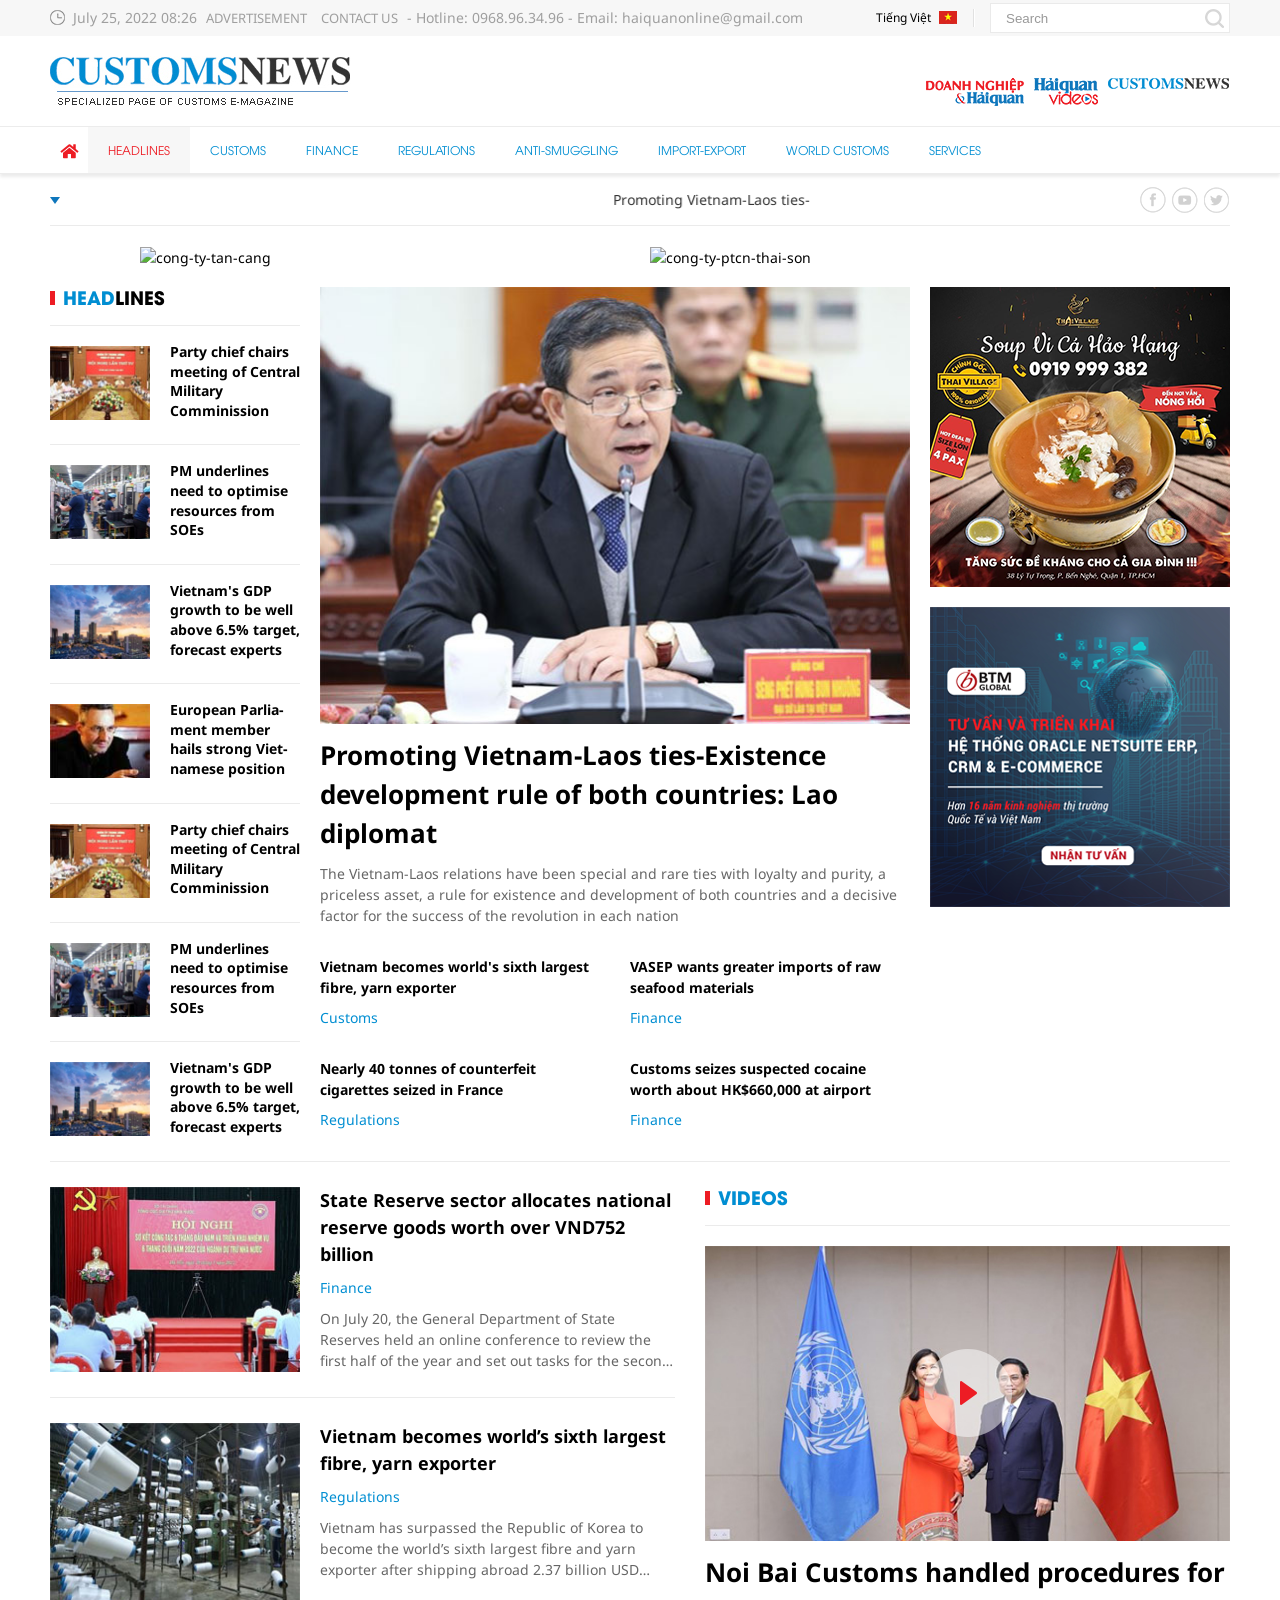
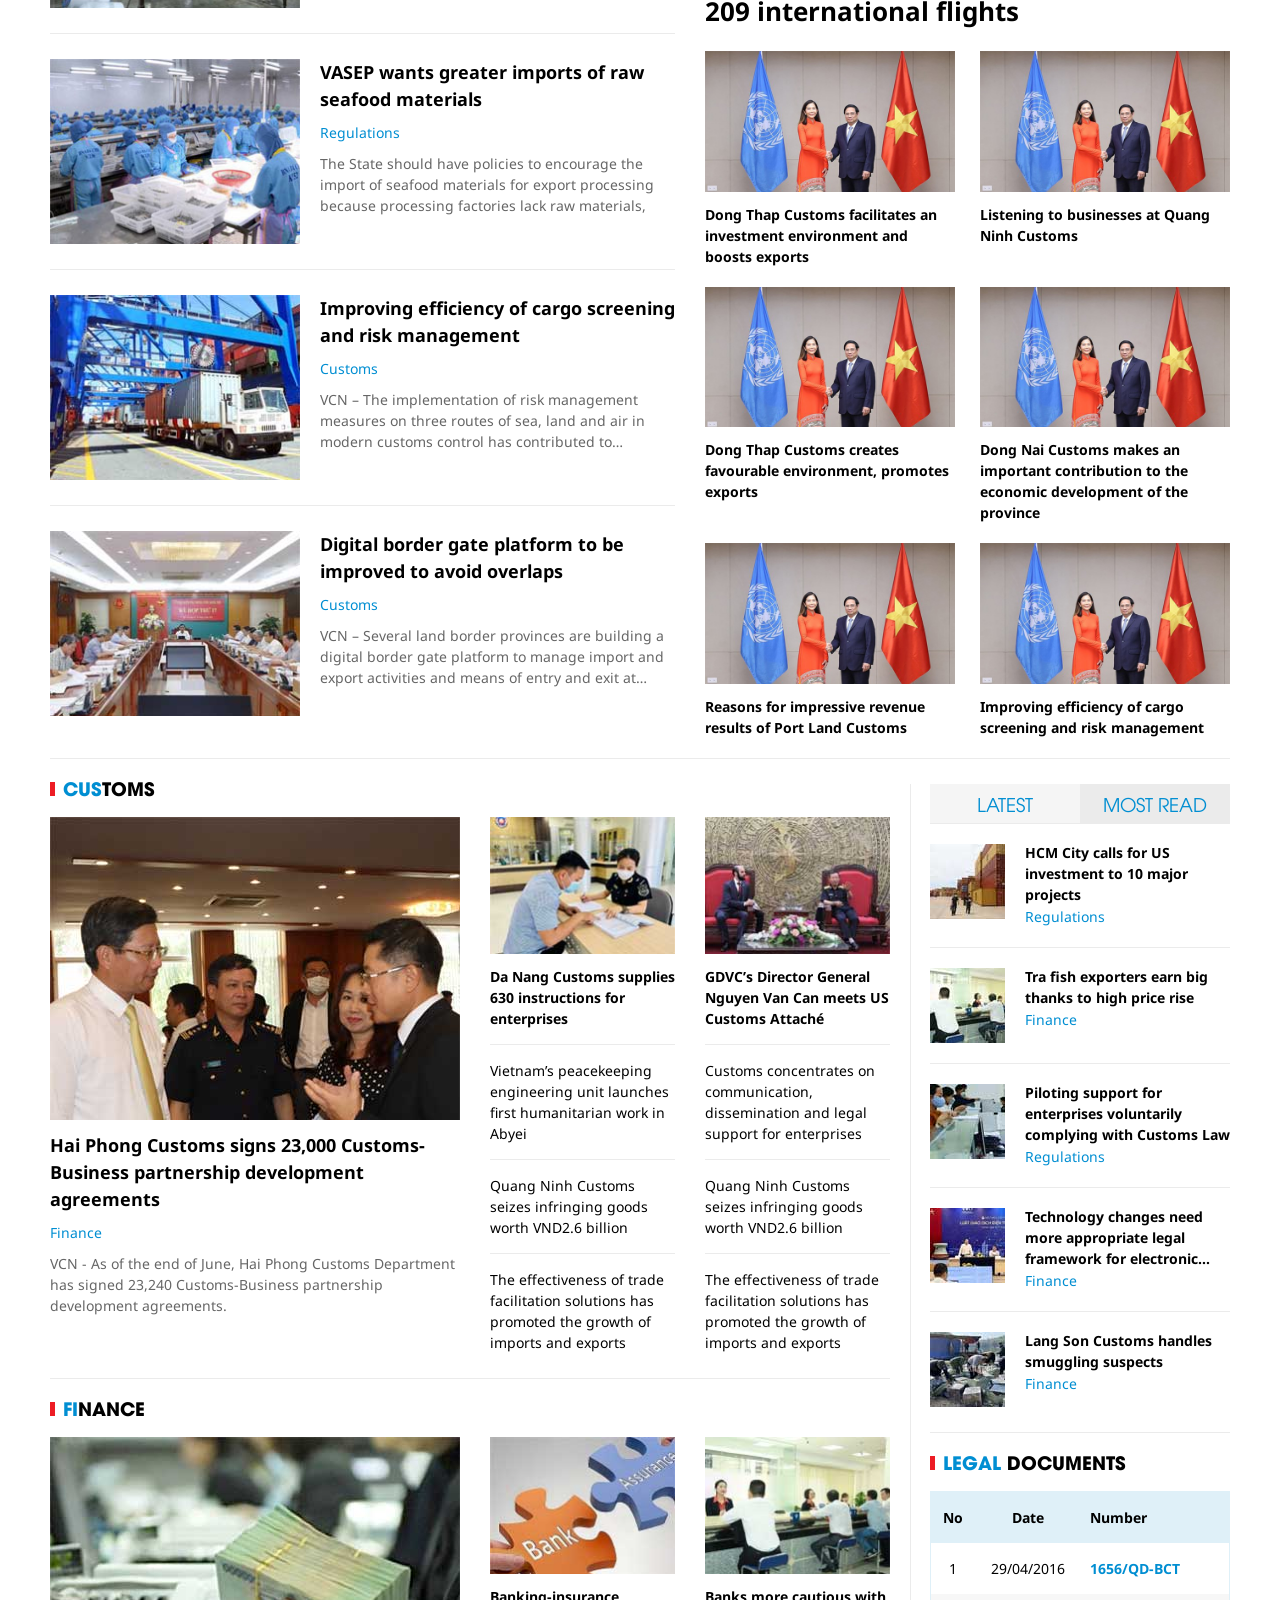
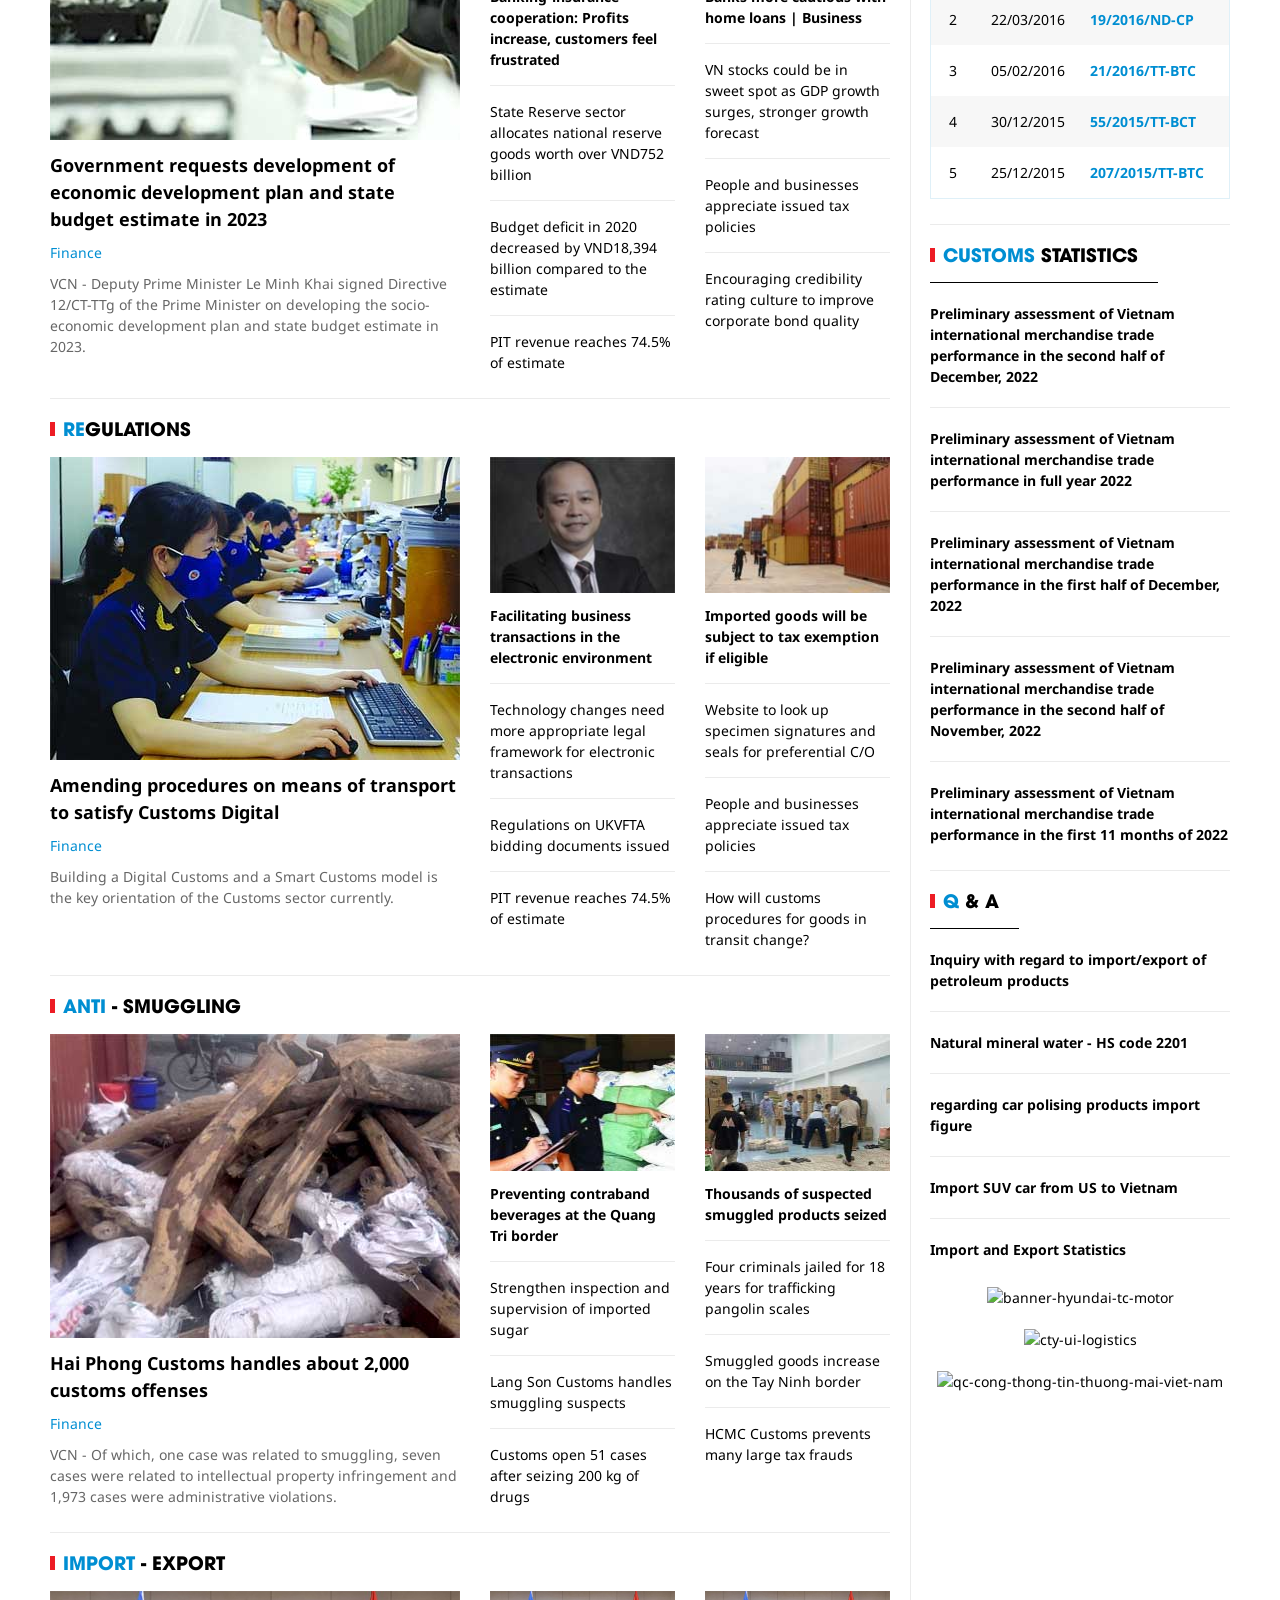
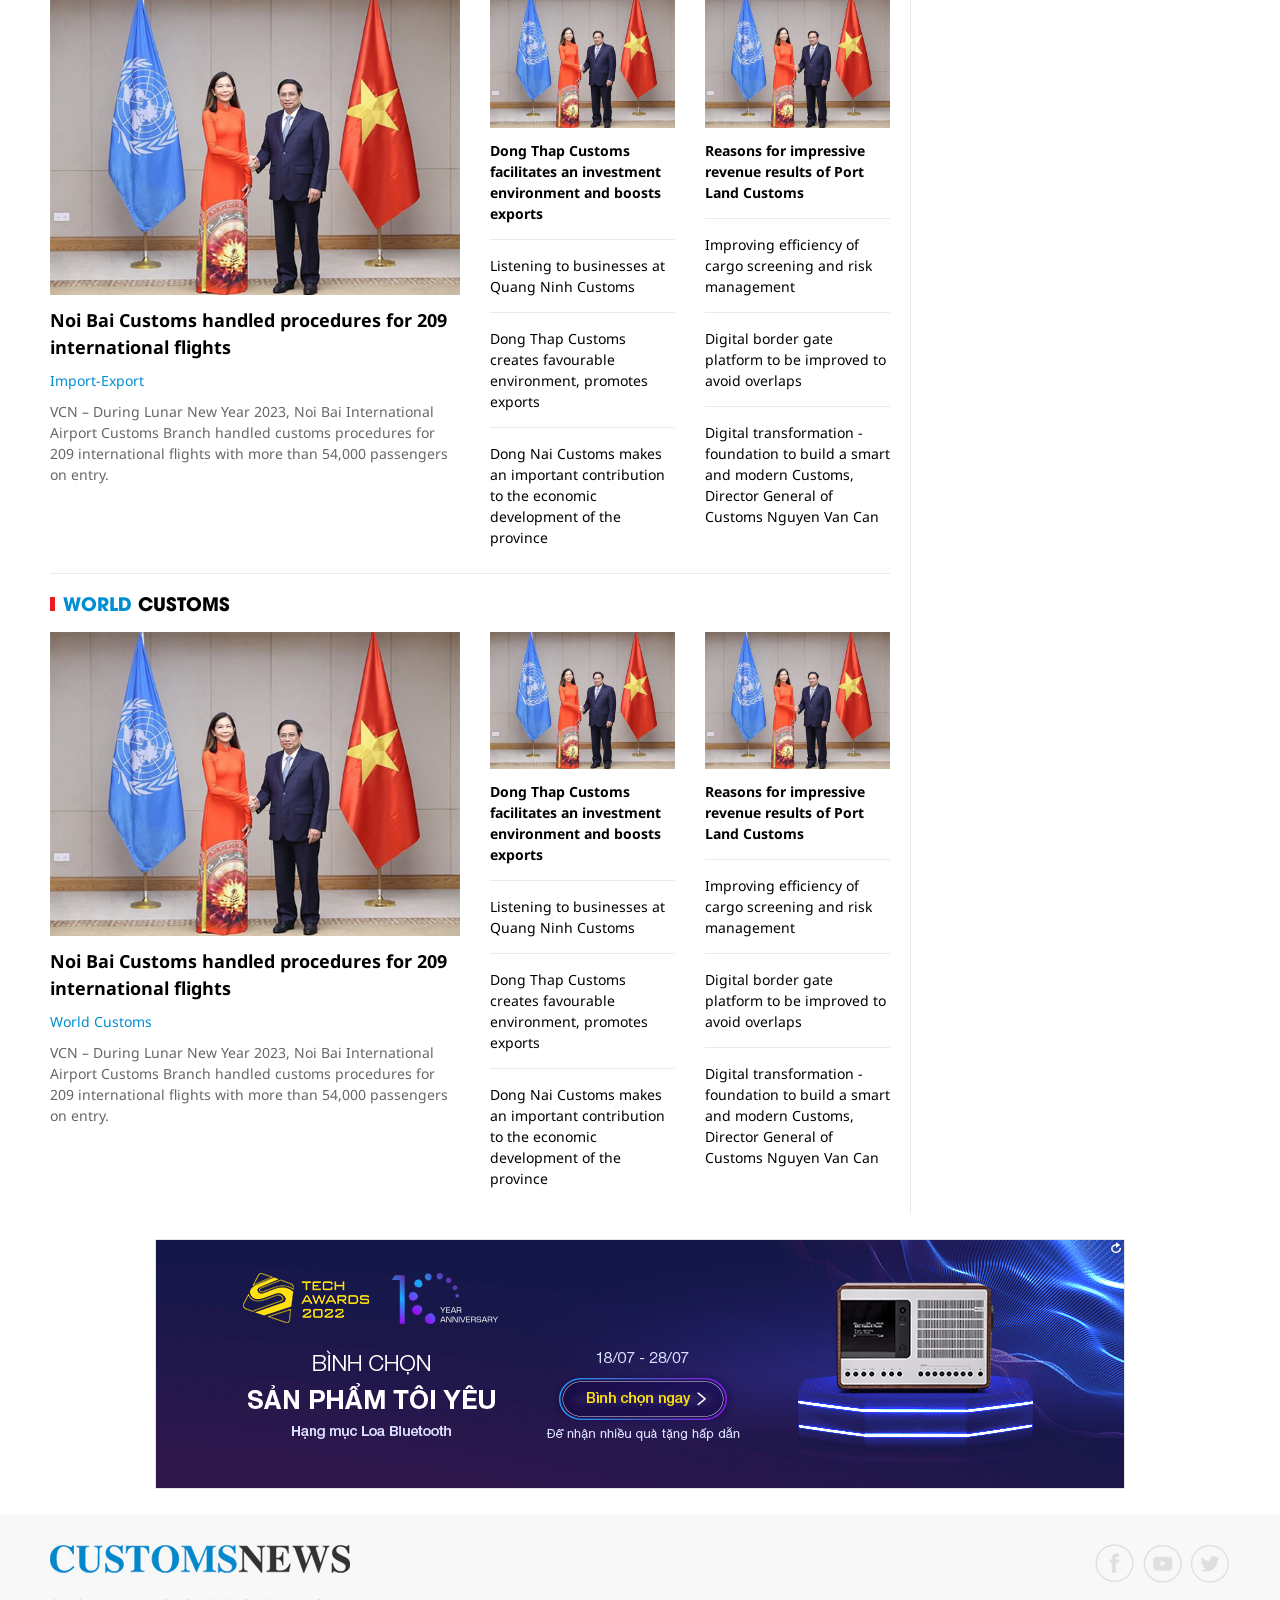
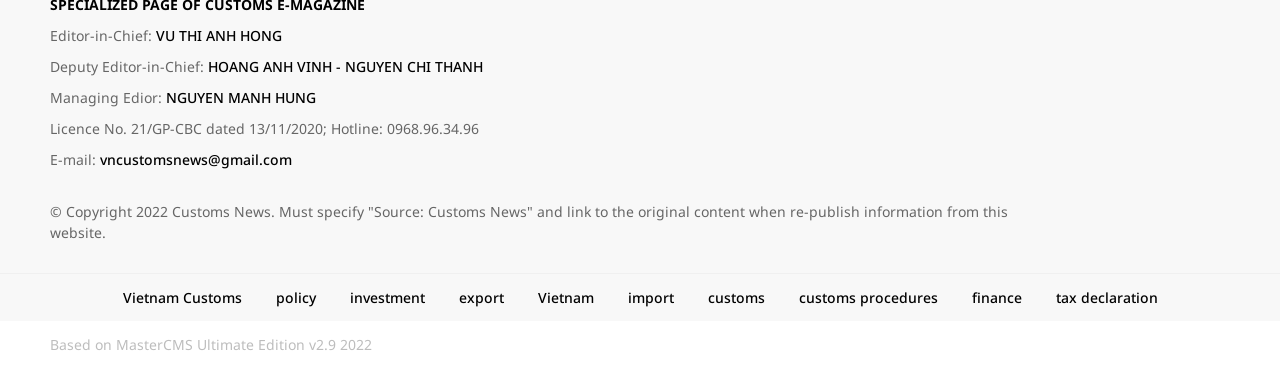
==== index.html @ be992273 "third commit" ====
<!DOCTYPE html>
<html lang="vi">
<head>
    <title>index</title>	
    <meta http-equiv="Content-Type" content="text/html; charset=utf-8" />
    <meta http-equiv="content-language" content="vi" />
    <meta name="description" content="{_WEBSITE_DESC}" />
    <meta name="keywords" content="{_WEBSITE_KEY}" />
	<meta name="viewport" content="width=device-width, initial-scale=1.0">

	<!-- favicon -->
	<!-- <link rel="Shortcut Icon" href="images/favicon/favicon.png" type="image/x-icon" /> -->
	<link rel="apple-touch-icon" sizes="57x57" href="images/favicon/apple-icon-57x57.png" />
	<link rel="apple-touch-icon" sizes="60x60" href="images/favicon/apple-icon-60x60.png" />
	<link rel="apple-touch-icon" sizes="72x72" href="images/favicon/apple-icon-72x72.png" />
	<link rel="apple-touch-icon" sizes="76x76" href="images/favicon/apple-icon-76x76.png" />
	<link rel="apple-touch-icon" sizes="114x114" href="images/favicon/apple-icon-114x114.png" />
	<link rel="apple-touch-icon" sizes="120x120" href="images/favicon/apple-icon-120x120.png" />
	<link rel="apple-touch-icon" sizes="144x144" href="images/favicon/apple-icon-144x144.png" />
	<link rel="apple-touch-icon" sizes="152x152" href="images/favicon/apple-icon-152x152.png" />
	<link rel="apple-touch-icon" sizes="180x180" href="images/favicon/apple-icon-180x180.png" />
	<link rel="icon" type="image/png" sizes="192x192"  href="images/favicon/android-icon-192x192.png" />
	<link rel="icon" type="image/png" sizes="32x32" href="images/favicon/favicon-32x32.png" />
	<link rel="icon" type="image/png" sizes="96x96" href="images/favicon/favicon-96x96.png" />
	<link rel="icon" type="image/png" sizes="16x16" href="images/favicon/favicon-16x16.png" />

	<link ref="preload" href="css/fonts/Noto_San/NotoSans-Bold.ttf" as="style" />
	<link ref="preload" href="css/fonts/Noto_San/NotoSans-Medium.ttf" as="style" />
	<link ref="preload" href="css/fonts/Noto_San/NotoSans-Regular.ttf" as="style" />
	<link ref="preload" href="css/fonts/Noto_San/NotoSans-Light.ttf" as="style" />
	<link ref="preload" href="css/fonts/Noto/NotoSerif-Regular.ttf" as="style" />
	<link ref="preload" href="css/fonts/Utm_Avo/UTMAvo-Bold.ttf" as="style" />
	<link ref="preload" href="css/fonts/Utm_Avo/UTMAvo.ttf" as="style" />
	<link href="css/fontawesome/css/fontawesome-all.min.css" charset="UTF-8" type="text/css" rel="stylesheet" media="all" />

	<link href="css/style.css" charset="UTF-8" type="text/css" rel="stylesheet" media="all" />
	<script src="js/mastercms-ultimate-edition.js"></script>
	<script src="js/jquery.bxslider.min.js"></script>

    <script>		
    	$(document).ready(function(e) {
			var ua = window.navigator.userAgent;
			var isIE = /MSIE|Trident/.test(ua);
			if (isIE) {
				$('body').addClass('ie');
			}
			$('.hna-qc-slider').bxSlider({minSlides: 1,maxSlides: 1,moveSlides: 1,speed: 500,controls: false,pager: false,auto: true,touchEnabled: false,pause: 5000,mode: 'fade'});
        });
    </script>
</head>
<body>
	<div class="webpage pc-home">
		<header id="header" class="fw clearfix">
			<div class="header-top fw clearfix">
				<div class="siteCenter clearfix">
					<div class="lt">
						<span class="hna-system-date">July 25, 2022 08:26</span>
						<a class="hna-system-link" href="">ADVERTISEMENT</a>
						<a class="hna-system-link" href="">CONTACT US</a>
						<span> - Hotline: 0968.96.34.96 - Email: haiquanonline@gmail.com</span>
					</div>
					<div class="rt">
						<a class="hna-site-link hna-btn-english lt" href="">Tiếng Việt</a>
						<a class="hna-site-link hna-btn-signin lt" href="">Đăng nhập</a>
						<form id="frmSearch" name="frmSearch">
							<input type="text" onkeypress="return enter_search_q(event);" name="q" value="" placeholder="Search" />
							<button type="submit" name="submit" value="" onclick="return submit_search_q();"></button>
						</form>
					</div>
				</div>
			</div>
			<div class="header-logo fw clearfix">
				<div class="siteCenter clearfix">
					<h1 class="hna-heading-logo lt">
						<a class="logo" href="">
							<img src="images/logo.png" height="50" alt="" />
						</a>
					</h1>	
					<div class="hna-multi-site rt">
						
						<a class="hna-site-dnhq lt" href="https://dnhq.haiquanonline.com.vn/" target="_blank">
							<img src="images/pc/logo-dnhq.png" height="28" alt="https://dnhq.haiquanonline.com.vn/" />
						</a>
						<a class="hna-site-hq-video lt" href="https://videos.haiquanonline.com.vn/" target="_blank">
							<img src="images/pc/logo-hq-video.png" height="28" alt="https://videos.haiquanonline.com.vn/" />
						</a>
						<a class="hna-site-haiquanonline lt" href="https://haiquanonline.com.vn/" target="_blank">
							<img src="images/pc/logo-customsnews.png" height="28" alt="https://haiquanonline.com.vn/" />
						</a>
					</div>			
				</div>
			</div>
		</header>

		<nav id="nav" class="fw clearfix">
			<div class="siteCenter clearfix">
				<ul class="main-menu f5 clearfix">
					<li class="cat cat-homepage">
						<a href="">
							<i class="fa fa-home"></i>
						</a>
					</li>
					<li class="cat active ">
						<a class="active" href="">Headlines</a>
					</li>
					<li class="cat">
						<a href="">Customs</a>
					</li>
					<li class="cat">
						<a href="">Finance</a>
					</li>
					<li class="cat">
						<a href="">Regulations</a>
					</li>
					<li class="cat">
						<a href="">Anti-Smuggling</a>
					</li>
					<li class="cat">
						<a href="">Import-Export</a>
					</li>
					<li class="cat">
						<a href="">World customs</a>
					</li>	
					<li class="cat">
						<a href="">Services</a>
						<ul class="sub-menu">
							<li class="sub-cat"><a href="">Legal Documents</a></li>
							<li class="sub-cat"><a href="">Q&A</a></li>
							<li class="sub-cat"><a href="">Customs Statistics</a></li>
						</ul>
					</li>			
				</ul>
			</div>
		</nav>	

		<div id="utility" class="fw clearfix">
			<div class="siteCenter clearfix">
				<div class="utility-left lt">
					<marquee id="hna-marquee" class="fw lt f1" onmouseover="this.stop();" onmouseout="this.start();" scrollamount="5" loop="true">
						<a href="#">Promoting Vietnam-Laos ties-Existence development rule of both countries: Lao diplomat</a>
						<a href="#">Lang Son Customs handles smuggling suspects</a>
						<a href="#">The effectiveness of trade facilitation solutions has promoted the growth of imports and export</a>
						<a href="#">Party chief chairs meeting of Central Military Commission</a>
						<a href="#">PM underlines need to optimise resources from SOEs</a>
					</marquee>
				</div>
				<div class="rt">
					<a class="hna-ico-btn hna-ico-facebook lt" href="" target="_blank" rel="noopener"></a>
					<a class="hna-ico-btn hna-ico-youtube lt" href="" target="_blank" rel="noopener"></a>
					<a class="hna-ico-btn hna-ico-twitter lt" href="" target="_blank" rel="noopener"></a>
				</div>
			</div>
		</div>

		<div id="hna-qc-menu-after" class="fw clearfix">
			<div class="siteCenter clearfix">
				<div class="hna-qc-items">
					<div class="hna-qc-slider">
						<div class="hna-qc-item">
							<img border="0" src="https://haiquanonline.com.vn/stores/ads_data/lebhq/082022/04/16/2906_Banner_490_x90_TYa_dam_theo_HY_dai_hYn_2022-_Update.jpg?rt=20220804162907" alt="cong-ty-tan-cang" style="vertical-align:middle;" width="490 " height=" 90">
						</div>
						<div class="hna-qc-item">
							<img border="0" src="https://haiquanonline.com.vn/stores/ads_data/administrator/112018/26/09/4547_tien_gui_online_490x90-08.jpg" alt="tien-gui-truc-tuyen" style="vertical-align:middle;" width="490" height="90">
						</div>
					</div>
				</div>

				<div class="hna-qc-items">
					<div class="hna-qc-slider">
						<div class="hna-qc-item">
							<img border="0" src="https://haiquanonline.com.vn/stores/ads_data/lebhq/012021/15/17/3331_Banner_490_x_90_Thai_SYn.png?rt=20210115173331" alt="cong-ty-ptcn-thai-son" style="vertical-align:middle;" width="490 " height=" 90">
						</div>
					</div>
				</div>
			</div>

		</div>
		
		<main id="main" class="fw clearfix">
			<div class="main-body fw lt clearfix">
				<div class="siteCenter clearfix">
					<div class="bx-cat bx-grid-cover fw lt clearfix">
						<div class="hna-cover-left lt">
							<div class="hna-cover-headlines lt">
								<div class="bx-cat-title fw lt mb2 clearfix">
									<h2 class="bx-cat-name f4 lt">
										<a class="bx-cat-link" href=""><span class="clr-008ed2">Head</span>lines</a>
									</h2>
								</div>
								<div class="bx-cat-content fw lt clearfix">
									<div class="article">
										<a class="article-image" href="">
											<img class="mastercms_lazyload" src="images/demo/partychief.jpg" alt="" />
										</a>
										<h3 class="article-title">
											<a class="article-link f0" href="">Party chief chairs meeting of Central Military Comminission</a>
										</h3>
										<p class="article-info">
											<span class="article-date">31/01/2023 09:30</span>
											<a class="article-cat" href="">Customs</a>
										</p>
										<div class="article-desc">VCN – During Lunar New Year 2023, Noi Bai International Airport Customs Branch handled customs procedures for 209 international flights with more than 54,000 passengers on entry.</div>
									</div>
									<div class="article">
										<a class="article-image" href="">
											<img class="mastercms_lazyload" src="images/demo/anh2.jpg" alt="" />
										</a>
										<h3 class="article-title">
											<a class="article-link f0" href="">PM underlines need to optimise resources from SOEs</a>
										</h3>
										<p class="article-info">
											<span class="article-date">09:29 | 31/01/2023</span>
											<a class="article-cat" href="">Customs</a>
										</p>
										<div class="article-desc">VCN – The agricultural products, seafood, and leather exports of Dong Thap province-based enterprises have seen remarkable growth. The achievements resulting from effective solutions and facilitation by the local government, including Dong Thap Customs Department, enterprises said.</div>
									</div>
									<div class="article">
										<a class="article-image" href="">
											<img class="mastercms_lazyload" src="images/demo/anh3.jpg" alt="" />
										</a>
										<h3 class="article-title">
											<a class="article-link f0" href="">Vietnam's GDP growth to be well above 6.5% target, forecast experts</a>
										</h3>
										<p class="article-info">
											<span class="article-date">13:26 | 30/01/2023</span>
											<a class="article-cat" href="">Customs</a>
										</p>
										<div class="article-desc">VCN - Sharing and listening to businesses at forums or creating channels to receive opinions of businesses is a way for Quang Ninh Customs Department to timely support and accompany businesses to improve the business environment, and enhance the competitiveness of Quang Ninh province.</div>
									</div>
									<div class="article">
										<a class="article-image" href="">
											<img class="mastercms_lazyload" src="images/demo/anh4.jpg" alt="" />
										</a>
										<h3 class="article-title">
											<a class="article-link f0" href="">European Parlia-ment member hails strong Viet-namese position</a>
										</h3>
										<p class="article-info">
											<span class="article-date">20:38 | 03/01/2023</span>
											<a class="article-cat" href="">Customs</a>
										</p>
										<div class="article-desc">VCN - Exports of agricultural products, seafood, leather and footwear... of Dong Thap enterprises in the past year have experienced remarkable growth. Along with breakthrough solutions, enterprises commented that this result was from the support and facilitation of the management agencies in the area, including the Dong Thap Customs Department.</div>
									</div>
									<div class="article">
										<a class="article-image" href="">
											<img class="mastercms_lazyload" src="images/demo/partychief.jpg" alt="" />
										</a>
										<h3 class="article-title">
											<a class="article-link f0" href="">Party chief chairs meeting of Central Military Comminission</a>
										</h3>
										<p class="article-info">
											<span class="article-date">20:38 | 03/01/2023</span>
											<a class="article-cat" href="">Customs</a>
										</p>
										<div class="article-desc">VCN - At the end of a year of many challenges, Dong Nai Customs Department's collective continues to leave a bold mark on the image of a State agency with many creative and effective activities in supporting enterprises, actively contributing to the results of local economic development and are highly appreciated by the government and the business community.</div>
									</div>
									<div class="article">
										<a class="article-image" href="">
											<img class="mastercms_lazyload" src="images/demo/anh2.jpg" alt="" />
										</a>
										<h3 class="article-title">
											<a class="article-link f0" href="">PM underlines need to optimise resources from SOEs</a>
										</h3>
										<p class="article-info">
											<span class="article-date">20:38 | 03/01/2023</span>
											<a class="article-cat" href="">Customs</a>
										</p>
										<div class="article-desc">VCN - In 2022, for the first time, the budget revenue of Hai Phong Customs Department reached and exceeded the milestone of VND 70,000 billion, which is not only a bold mark in the work results of the Department but also an essential contribution to the overall achievements of the sector and the locality.</div>
									</div>
									<div class="article">
										<a class="article-image" href="">
											<img class="mastercms_lazyload" src="images/demo/anh3.jpg" alt="" />
										</a>
										<h3 class="article-title">
											<a class="article-link f0" href="">Vietnam's GDP growth to be well above 6.5% target, forecast experts</a>
										</h3>
										<p class="article-info">
											<span class="article-date">20:38 | 03/01/2023</span>
											<a class="article-cat" href="">Customs</a>
										</p>
										<div class="article-desc">VCN – The implementation of risk management measures on three routes of sea, land and air in modern customs control has contributed to improving the efficiency of risk assessment and screening selection and customs risk management.</div>
									</div>
								</div>
							</div>
							<div class="hna-cover-center rt">
								<div class="bx-cat-content fw lt clearfix">
									<div class="article">
										<a class="article-image" href="">
											<img class="mastercms_lazyload" src="images/demo/main_pic.jpg" alt="" />
										</a>
										<h3 class="article-title">
											<a class="article-link f0" href="">Promoting Vietnam-Laos ties-Existence development rule of both countries: Lao diplomat</a>
										</h3>
										<p class="article-info">
											<span class="article-date">31/01/2023 09:30</span>
											<a class="article-cat" href="">Customs</a>
										</p>
										<div class="article-desc">The Vietnam-Laos relations have been special and rare ties with loyalty and purity, a priceless asset, a rule for existence and development of both countries and a decisive factor for the success of the revolution in each nation</div>
									</div>
									<div class="article">
										<a class="article-image" href="">
											<img class="mastercms_lazyload" src="images/demo/hoi_nghi.jpg" alt="" />
										</a>
										<h3 class="article-title">
											<a class="article-link f0" href="">Vietnam becomes world's sixth largest fibre, yarn exporter</a>
										</h3>
										<p class="article-info">
											<span class="article-date">09:29 | 31/01/2023</span>
											<a class="article-cat" href="">Customs</a>
										</p>
										<div class="article-desc">VCN – The agricultural products, seafood, and leather exports of Dong Thap province-based enterprises have seen remarkable growth. The achievements resulting from effective solutions and facilitation by the local government, including Dong Thap Customs Department, enterprises said.</div>
									</div>
									<div class="article">
										<a class="article-image" href="">
											<img class="mastercms_lazyload" src="images/demo/imgDemo.jpg" alt="" />
										</a>
										<h3 class="article-title">
											<a class="article-link f0" href="">VASEP wants greater imports of raw seafood materials</a>
										</h3>
										<p class="article-info">
											<span class="article-date">13:26 | 30/01/2023</span>
											<a class="article-cat" href="">Finance</a>
										</p>
										<div class="article-desc">VCN - Sharing and listening to businesses at forums or creating channels to receive opinions of businesses is a way for Quang Ninh Customs Department to timely support and accompany businesses to improve the business environment, and enhance the competitiveness of Quang Ninh province.</div>
									</div>
									<div class="article">
										<a class="article-image" href="">
											<img class="mastercms_lazyload" src="images/demo/imgDemo.jpg" alt="" />
										</a>
										<h3 class="article-title">
											<a class="article-link f0" href="">Nearly 40 tonnes of counterfeit cigarettes seized in France</a>
										</h3>
										<p class="article-info">
											<span class="article-date">20:38 | 03/01/2023</span>
											<a class="article-cat" href="">Regulations</a>
										</p>
										<div class="article-desc">VCN - In 2022, for the first time, the budget revenue of Hai Phong Customs Department reached and exceeded the milestone of VND 70,000 billion, which is not only a bold mark in the work results of the Department but also an essential contribution to the overall achievements of the sector and the locality.</div>
									</div>
									<div class="article">
										<a class="article-image" href="">
											<img class="mastercms_lazyload" src="images/demo/imgDemo.jpg" alt="" />
										</a>
										<h3 class="article-title">
											<a class="article-link f0" href="">Customs seizes suspected cocaine worth about HK$660,000 at airport </a>
										</h3>
										<p class="article-info">
											<span class="article-date">20:38 | 03/01/2023</span>
											<a class="article-cat" href="">Finance</a>
										</p>
										<div class="article-desc">VCN – The implementation of risk management measures on three routes of sea, land and air in modern customs control has contributed to improving the efficiency of risk assessment and screening selection and customs risk management.</div>
									</div>
								</div>
							</div>
						</div>

						<div class="hna-cover-right rt">
							<div class="hna-qc fw clearfix">
								<div class="hna-qc-slider">
									<div class="hna-qc-item">
										<img src="images/demo/thaivillage.png" alt="300px" />
									</div>
								</div>
							</div>

							<div class="hna-qc fw clearfix">
								<div class="hna-qc-slider">
									<div class="hna-qc-item">
										<img src="images/demo/btm_global.png" alt="300px" />
									</div>
								</div>
							</div> 
							
						</div>
					</div>
				</div>
			</div>

			<div class="main-body fw lt clearfix">
				<div class="siteCenter clearfix">
					 <div class="bx-cat bx-grid-cover fw lt clearfix">
						<div class="hna-section-left-2 lt">
							<div class="hna-breaking-news fw lt clearfix">
								<div class="bx-cat-content fw lt">
									<div class="article">
										<a class="article-image" href="">
											<img class="mastercms_lazyload" src="images/demo/hoi_nghi.jpg" alt="" />
										</a>
										<h3 class="article-title">
											<a class="article-link f0" href="">State Reserve sector allocates national reserve goods worth over VND752 billion</a>
										</h3>
										<p class="article-info">
											<span class="article-date">31/01/2023 09:30</span>
											<a class="article-cat" href="">Finance</a>
										</p>
										<div class="article-desc">On July 20, the General Department of State Reserves held an online conference to review the first half of the year and set out tasks for the second half of 2022 in the State Reserve sector.</div>
									</div>
									<div class="article">
										<a class="article-image" href="">
											<img class="mastercms_lazyload" src="images/demo/vietnam_fibre.jpg" alt="" />
										</a>
										<h3 class="article-title">
											<a class="article-link f0" href="">Vietnam becomes world’s sixth largest fibre, yarn exporter</a>
										</h3>
										<p class="article-info">
											<span class="article-date">09:29 | 31/01/2023</span>
											<a class="article-cat" href="">Regulations</a>
										</p>
										<div class="article-desc">Vietnam has surpassed the Republic of Korea to become the world’s sixth largest fibre and yarn exporter after shipping abroad 2.37 billion USD worth of these items in the first five months of 2022.</div>
									</div>
									<div class="article">
										<a class="article-image" href="">
											<img class="mastercms_lazyload" src="images/demo/imgVasep.jpg" alt="" />
										</a>
										<h3 class="article-title">
											<a class="article-link f0" href="">VASEP wants greater imports of raw seafood materials</a>
										</h3>
										<p class="article-info">
											<span class="article-date">13:26 | 30/01/2023</span>
											<a class="article-cat" href="">Regulations</a>
										</p>
										<div class="article-desc">The State should have policies to encourage the import of seafood materials for export processing because processing factories lack raw materials,</div>
									</div>
									<div class="article">
										<a class="article-image" href="">
											<img class="mastercms_lazyload" src="images/tintuc3.jpg" alt="" />
										</a>
										<h3 class="article-title">
											<a class="article-link f0" href="">Improving efficiency of cargo screening and risk management</a>
										</h3>
										<p class="article-info">
											<span class="article-date">20:38 | 03/01/2023</span>
											<a class="article-cat" href="">Customs</a>
										</p>
										<div class="article-desc">VCN – The implementation of risk management measures on three routes of sea, land and air in modern customs control has contributed to improving the efficiency of risk assessment and screening selection and customs risk management.</div>
									</div>
									<div class="article">
										<a class="article-image" href="">
											<img class="mastercms_lazyload" src="images/tintuc6.jpg" alt="" />
										</a>
										<h3 class="article-title">
											<a class="article-link f0" href="">Digital border gate platform to be improved to avoid overlaps</a>
										</h3>
										<p class="article-info">
											<span class="article-date">20:38 | 03/01/2023</span>
											<a class="article-cat" href="">Customs</a>
										</p>
										<div class="article-desc">VCN – Several land border provinces are building a digital border gate platform to manage import and export activities and means of entry and exit at border gates. However, the implementation process has raised many problems, prolonging customs clearance time.</div>
									</div>
								</div>
							</div>
						</div>
						<div class="hna-section-right-2 rt">
							<div class="hna-video-clip fw lt clearfix">
								<div class="bx-cat-title fw lt mb2 clearfix">
									<h2 class="bx-cat-name f4 lt">
										<a class="bx-cat-link" href=""><span class="clr-008ed2">Videos</span></a>
									</h2>
								</div>
								<div class="bx-cat-content fw lt clearfix">
									<div class="article">
										<a class="article-image" href="">
											<img class="mastercms_lazyload" src="images/demo/imgDemo.jpg" alt="" />
											<span class="ico-player"></span>
										</a>
										<h3 class="article-title">
											<a class="article-link f0" href="">Noi Bai Customs handled procedures for 209 international flights</a>
										</h3>
										<p class="article-info">
											<span class="article-date">31/01/2023 09:30</span>
											<a class="article-cat" href="">Customs</a>
										</p>
										<div class="article-desc">VCN – During Lunar New Year 2023, Noi Bai International Airport Customs Branch handled customs procedures for 209 international flights with more than 54,000 passengers on entry.</div>
									</div>
									<div class="article">
										<a class="article-image" href="">
											<img class="mastercms_lazyload" src="images/demo/imgDemo.jpg" alt="" />
											<span class="ico-player"></span>
										</a>
										<h3 class="article-title">
											<a class="article-link f0" href="">Dong Thap Customs facilitates an investment environment and boosts exports</a>
										</h3>
										<p class="article-info">
											<span class="article-date">09:29 | 31/01/2023</span>
											<a class="article-cat" href="">Customs</a>
										</p>
										<div class="article-desc">VCN – The agricultural products, seafood, and leather exports of Dong Thap province-based enterprises have seen remarkable growth. The achievements resulting from effective solutions and facilitation by the local government, including Dong Thap Customs Department, enterprises said.</div>
									</div>
									<div class="article">
										<a class="article-image" href="">
											<img class="mastercms_lazyload" src="images/demo/imgDemo.jpg" alt="" />
											<span class="ico-player"></span>
										</a>
										<h3 class="article-title">
											<a class="article-link f0" href="">Listening to businesses at Quang Ninh Customs</a>
										</h3>
										<p class="article-info">
											<span class="article-date">13:26 | 30/01/2023</span>
											<a class="article-cat" href="">Customs</a>
										</p>
										<div class="article-desc">VCN - Sharing and listening to businesses at forums or creating channels to receive opinions of businesses is a way for Quang Ninh Customs Department to timely support and accompany businesses to improve the business environment, and enhance the competitiveness of Quang Ninh province.</div>
									</div>
									<div class="article">
										<a class="article-image" href="">
											<img class="mastercms_lazyload" src="images/demo/imgDemo.jpg" alt="" />
											<span class="ico-player"></span>
										</a>
										<h3 class="article-title">
											<a class="article-link f0" href="">Dong Thap Customs creates favourable environment, promotes exports</a>
										</h3>
										<p class="article-info">
											<span class="article-date">20:38 | 03/01/2023</span>
											<a class="article-cat" href="">Customs</a>
										</p>
										<div class="article-desc">VCN - Exports of agricultural products, seafood, leather and footwear... of Dong Thap enterprises in the past year have experienced remarkable growth. Along with breakthrough solutions, enterprises commented that this result was from the support and facilitation of the management agencies in the area, including the Dong Thap Customs Department.</div>
									</div>
									<div class="article">
										<a class="article-image" href="">
											<img class="mastercms_lazyload" src="images/demo/imgDemo.jpg" alt="" />
											<span class="ico-player"></span>
										</a>
										<h3 class="article-title">
											<a class="article-link f0" href="">Dong Nai Customs makes an important contribution to the economic development of the province</a>
										</h3>
										<p class="article-info">
											<span class="article-date">20:38 | 03/01/2023</span>
											<a class="article-cat" href="">Customs</a>
										</p>
										<div class="article-desc">VCN - At the end of a year of many challenges, Dong Nai Customs Department's collective continues to leave a bold mark on the image of a State agency with many creative and effective activities in supporting enterprises, actively contributing to the results of local economic development and are highly appreciated by the government and the business community.</div>
									</div>
									<div class="article">
										<a class="article-image" href="">
											<img class="mastercms_lazyload" src="images/demo/imgDemo.jpg" alt="" />
											<span class="ico-player"></span>
										</a>
										<h3 class="article-title">
											<a class="article-link f0" href="">Reasons for impressive revenue results of Port Land Customs</a>
										</h3>
										<p class="article-info">
											<span class="article-date">20:38 | 03/01/2023</span>
											<a class="article-cat" href="">Customs</a>
										</p>
										<div class="article-desc">VCN - In 2022, for the first time, the budget revenue of Hai Phong Customs Department reached and exceeded the milestone of VND 70,000 billion, which is not only a bold mark in the work results of the Department but also an essential contribution to the overall achievements of the sector and the locality.</div>
									</div>
									<div class="article">
										<a class="article-image" href="">
											<img class="mastercms_lazyload" src="images/demo/imgDemo.jpg" alt="" />
											<span class="ico-player"></span>
										</a>
										<h3 class="article-title">
											<a class="article-link f0" href="">Improving efficiency of cargo screening and risk management</a>
										</h3>
										<p class="article-info">
											<span class="article-date">20:38 | 03/01/2023</span>
											<a class="article-cat" href="">Customs</a>
										</p>
										<div class="article-desc">VCN – The implementation of risk management measures on three routes of sea, land and air in modern customs control has contributed to improving the efficiency of risk assessment and screening selection and customs risk management.</div>
									</div>
								</div>
							</div>
						</div>
					 </div>
				</div>
			</div>

			<div class="main-body fw lt clearfix">
				<div class="siteCenter clearfix">
					<div class="bx-grid-section bx-grid-border">
						<div class="hna-section-left lt">

							<div class="bx-cat hna-cat-type-1 fw lt mb clearfix">
								<div class="bx-cat-title fw lt">
									<h2 class="bx-cat-name f4 lt">
										<a class="bx-cat-link" href=""><span class="clr-008ed2">Cus</span>toms</a>
									</h2>
								</div>
								<div class="bx-cat-content fw lt">
									<div class="article">
										<a class="article-image" href="">
											<img class="mastercms_lazyload" src="images/next-news.jpg" alt="" />
										</a>
										<h3 class="article-title">
											<a class="article-link f0" href="">Hai Phong Customs signs 23,000 Customs-Business partnership development agreements</a>
										</h3>
										<p class="article-info">
											<span class="article-date">31/01/2023 09:30</span>
											<a class="article-cat" href="">Finance</a>
										</p>
										<div class="article-desc">VCN - As of the end of June, Hai Phong Customs Department has signed 23,240 Customs-Business partnership development agreements.</div>
									</div>
									<div class="article">
										<a class="article-image" href="">
											<img class="mastercms_lazyload" src="images/next-news-2.jpg" alt="" />
										</a>
										<h3 class="article-title">
											<a class="article-link f0" href="">Da Nang Customs supplies 630 instructions for enterprises</a>
										</h3>
										<p class="article-info">
											<span class="article-date">09:29 | 31/01/2023</span>
											<a class="article-cat" href="">Customs</a>
										</p>
										<div class="article-desc">VCN – The agricultural products, seafood, and leather exports of Dong Thap province-based enterprises have seen remarkable growth. The achievements resulting from effective solutions and facilitation by the local government, including Dong Thap Customs Department, enterprises said.</div>
									</div>
									<div class="article">
										<a class="article-image" href="">
											<img class="mastercms_lazyload" src="images/next-news-3.jpg" alt="" />
										</a>
										<h3 class="article-title">
											<a class="article-link f0" href="">Vietnam’s peacekeeping engineering unit launches first humanitarian work in Abyei</a>
										</h3>
										<p class="article-info">
											<span class="article-date">13:26 | 30/01/2023</span>
											<a class="article-cat" href="">Customs</a>
										</p>
										<div class="article-desc">VCN - Sharing and listening to businesses at forums or creating channels to receive opinions of businesses is a way for Quang Ninh Customs Department to timely support and accompany businesses to improve the business environment, and enhance the competitiveness of Quang Ninh province.</div>
									</div>
									<div class="article">
										<a class="article-image" href="">
											<img class="mastercms_lazyload" src="images/anh7.jpg" alt="" />
										</a>
										<h3 class="article-title">
											<a class="article-link f0" href="">Quang Ninh Customs seizes infringing goods worth VND2.6 billion</a>
										</h3>
										<p class="article-info">
											<span class="article-date">20:38 | 03/01/2023</span>
											<a class="article-cat" href="">Customs</a>
										</p>
										<div class="article-desc">VCN - Exports of agricultural products, seafood, leather and footwear... of Dong Thap enterprises in the past year have experienced remarkable growth. Along with breakthrough solutions, enterprises commented that this result was from the support and facilitation of the management agencies in the area, including the Dong Thap Customs Department.</div>
									</div>
									<div class="article">
										<a class="article-image" href="">
											<img class="mastercms_lazyload" src="images/anh2.jpg" alt="" />
										</a>
										<h3 class="article-title">
											<a class="article-link f0" href="">The effectiveness of trade facilitation solutions has promoted the growth of imports and exports</a>
										</h3>
										<p class="article-info">
											<span class="article-date">20:38 | 03/01/2023</span>
											<a class="article-cat" href="">Customs</a>
										</p>
										<div class="article-desc">VCN - At the end of a year of many challenges, Dong Nai Customs Department's collective continues to leave a bold mark on the image of a State agency with many creative and effective activities in supporting enterprises, actively contributing to the results of local economic development and are highly appreciated by the government and the business community.</div>
									</div>
									<div class="article">
										<a class="article-image" href="">
											<img class="mastercms_lazyload" src="images/next-news-3.jpg" alt="" />
										</a>
										<h3 class="article-title">
											<a class="article-link f0" href="">GDVC’s Director General Nguyen Van Can meets US Customs Attaché</a>
										</h3>
										<p class="article-info">
											<span class="article-date">20:38 | 03/01/2023</span>
											<a class="article-cat" href="">Customs</a>
										</p>
										<div class="article-desc">VCN - In 2022, for the first time, the budget revenue of Hai Phong Customs Department reached and exceeded the milestone of VND 70,000 billion, which is not only a bold mark in the work results of the Department but also an essential contribution to the overall achievements of the sector and the locality.</div>
									</div>
									<div class="article">
										<a class="article-image" href="">
											<img class="mastercms_lazyload" src="images/demo/imgDemo.jpg" alt="" />
										</a>
										<h3 class="article-title">
											<a class="article-link f0" href="">Customs concentrates on communication, dissemination and legal support for enterprises</a>
										</h3>
										<p class="article-info">
											<span class="article-date">20:38 | 03/01/2023</span>
											<a class="article-cat" href="">Customs</a>
										</p>
										<div class="article-desc">VCN – The implementation of risk management measures on three routes of sea, land and air in modern customs control has contributed to improving the efficiency of risk assessment and screening selection and customs risk management.</div>
									</div>
									<div class="article">
										<a class="article-image" href="">
											<img class="mastercms_lazyload" src="images/demo/imgDemo.jpg" alt="" />
										</a>
										<h3 class="article-title">
											<a class="article-link f0" href="">Quang Ninh Customs seizes infringing goods worth VND2.6 billion</a>
										</h3>
										<p class="article-info">
											<span class="article-date">20:38 | 03/01/2023</span>
											<a class="article-cat" href="">Customs</a>
										</p>
										<div class="article-desc">VCN – Several land border provinces are building a digital border gate platform to manage import and export activities and means of entry and exit at border gates. However, the implementation process has raised many problems, prolonging customs clearance time.</div>
									</div>
									<div class="article">
										<a class="article-image" href="">
											<img class="mastercms_lazyload" src="images/demo/imgDemo.jpg" alt="" />
										</a>
										<h3 class="article-title">
											<a class="article-link f0" href="">The effectiveness of trade facilitation solutions has promoted the growth of imports and exports</a>
										</h3>
										<p class="article-info">
											<span class="article-date">20:38 | 03/01/2023</span>
											<a class="article-cat" href="">Customs</a>
										</p>
										<div class="article-desc">VCN - Overcoming many volatile and unpredictable difficulties and challenges in 2022, but with great efforts and determination, the Customs sector has achieved many successes in all aspects, creating an important premise to realize development goals in the new period, focusing on digital transformation to build a smart and modern Customs, Director General of Customs Nguyen Van Can told Customs News on the eve of the Lunar New Year 2023.</div>
									</div>
								</div>
							</div>
							
							<div class="bx-cat hna-cat-type-1 fw lt mb clearfix">
								<div class="bx-cat-title fw lt">
									<h2 class="bx-cat-name f4 lt">
										<a class="bx-cat-link" href=""><span class="clr-008ed2">Fi</span>nance</a>
									</h2>
								</div>
								<div class="bx-cat-content fw lt">
									<div class="article">
										<a class="article-image" href="">
											<img class="mastercms_lazyload" src="images/finace-news.jpg" alt="" />
										</a>
										<h3 class="article-title">
											<a class="article-link f0" href="">Government requests development of economic development plan and state budget estimate in 2023</a>
										</h3>
										<p class="article-info">
											<span class="article-date">31/01/2023 09:30</span>
											<a class="article-cat" href="">Finance</a>
										</p>
										<div class="article-desc">VCN - Deputy Prime Minister Le Minh Khai signed Directive 12/CT-TTg of the Prime Minister on developing the socio-economic development plan and state budget estimate in 2023.</div>
									</div>
									<div class="article">
										<a class="article-image" href="">
											<img class="mastercms_lazyload" src="images/finace-news-2.jpg" alt="" />
										</a>
										<h3 class="article-title">
											<a class="article-link f0" href="">Banking-insurance cooperation: Profits increase, customers feel frustrated</a>
										</h3>
										<p class="article-info">
											<span class="article-date">09:29 | 31/01/2023</span>
											<a class="article-cat" href="">Finance</a>
										</p>
										<div class="article-desc">VCN – The agricultural products, seafood, and leather exports of Dong Thap province-based enterprises have seen remarkable growth. The achievements resulting from effective solutions and facilitation by the local government, including Dong Thap Customs Department, enterprises said.</div>
									</div>
									<div class="article">
										<a class="article-image" href="">
											<img class="mastercms_lazyload" src="images/finace-news-2.jpg" alt="" />
										</a>
										<h3 class="article-title">
											<a class="article-link f0" href="">State Reserve sector allocates national reserve goods worth over VND752 billion</a>
										</h3>
										<p class="article-info">
											<span class="article-date">13:26 | 30/01/2023</span>
											<a class="article-cat" href="">Finance</a>
										</p>
										<div class="article-desc">VCN - Sharing and listening to businesses at forums or creating channels to receive opinions of businesses is a way for Quang Ninh Customs Department to timely support and accompany businesses to improve the business environment, and enhance the competitiveness of Quang Ninh province.</div>
									</div>
									<div class="article">
										<a class="article-image" href="">
											<img class="mastercms_lazyload" src="images/finace-news-2.jpg" alt="" />
										</a>
										<h3 class="article-title">
											<a class="article-link f0" href="">Budget deficit in 2020 decreased by VND18,394 billion compared to the estimate</a>
										</h3>
										<p class="article-info">
											<span class="article-date">20:38 | 03/01/2023</span>
											<a class="article-cat" href="">Finance</a>
										</p>
										<div class="article-desc">VCN - Exports of agricultural products, seafood, leather and footwear... of Dong Thap enterprises in the past year have experienced remarkable growth. Along with breakthrough solutions, enterprises commented that this result was from the support and facilitation of the management agencies in the area, including the Dong Thap Customs Department.</div>
									</div>
									<div class="article">
										<a class="article-image" href="">
											<img class="mastercms_lazyload" src="images/finace-news-2.jpg" alt="" />
										</a>
										<h3 class="article-title">
											<a class="article-link f0" href="">PIT revenue reaches 74.5% of estimate</a>
										</h3>
										<p class="article-info">
											<span class="article-date">20:38 | 03/01/2023</span>
											<a class="article-cat" href="">Finance</a>
										</p>
										<div class="article-desc">VCN - At the end of a year of many challenges, Dong Nai Customs Department's collective continues to leave a bold mark on the image of a State agency with many creative and effective activities in supporting enterprises, actively contributing to the results of local economic development and are highly appreciated by the government and the business community.</div>
									</div>
									<div class="article">
										<a class="article-image" href="">
											<img class="mastercms_lazyload" src="images/finace-news-3.jpg" alt="" />
										</a>
										<h3 class="article-title">
											<a class="article-link f0" href="">Banks more cautious with home loans | Business</a>
										</h3>
										<p class="article-info">
											<span class="article-date">20:38 | 03/01/2023</span>
											<a class="article-cat" href="">Finance</a>
										</p>
										<div class="article-desc">VCN - In 2022, for the first time, the budget revenue of Hai Phong Customs Department reached and exceeded the milestone of VND 70,000 billion, which is not only a bold mark in the work results of the Department but also an essential contribution to the overall achievements of the sector and the locality.</div>
									</div>
									<div class="article">
										<a class="article-image" href="">
											<img class="mastercms_lazyload" src="images/finace-news-3.jpg" alt="" />
										</a>
										<h3 class="article-title">
											<a class="article-link f0" href="">VN stocks could be in sweet spot as GDP growth surges, stronger growth forecast</a>
										</h3>
										<p class="article-info">
											<span class="article-date">20:38 | 03/01/2023</span>
											<a class="article-cat" href="">Finance</a>
										</p>
										<div class="article-desc">VCN – The implementation of risk management measures on three routes of sea, land and air in modern customs control has contributed to improving the efficiency of risk assessment and screening selection and customs risk management.</div>
									</div>
									<div class="article">
										<a class="article-image" href="">
											<img class="mastercms_lazyload" src="images/finace-news-3.jpg" alt="" />
										</a>
										<h3 class="article-title">
											<a class="article-link f0" href="">People and businesses appreciate issued tax policies</a>
										</h3>
										<p class="article-info">
											<span class="article-date">20:38 | 03/01/2023</span>
											<a class="article-cat" href="">Finance</a>
										</p>
										<div class="article-desc">VCN – Several land border provinces are building a digital border gate platform to manage import and export activities and means of entry and exit at border gates. However, the implementation process has raised many problems, prolonging customs clearance time.</div>
									</div>
									<div class="article">
										<a class="article-image" href="">
											<img class="mastercms_lazyload" src="images/finace-news-3.jpg" alt="" />
										</a>
										<h3 class="article-title">
											<a class="article-link f0" href="">Encouraging credibility rating culture to improve corporate bond quality</a>
										</h3>
										<p class="article-info">
											<span class="article-date">20:38 | 03/01/2023</span>
											<a class="article-cat" href="">Finance</a>
										</p>
										<div class="article-desc">VCN - Overcoming many volatile and unpredictable difficulties and challenges in 2022, but with great efforts and determination, the Customs sector has achieved many successes in all aspects, creating an important premise to realize development goals in the new period, focusing on digital transformation to build a smart and modern Customs, Director General of Customs Nguyen Van Can told Customs News on the eve of the Lunar New Year 2023.</div>
									</div>
								</div>
							</div>

							<div class="bx-cat hna-cat-type-1 fw lt mb clearfix">
								<div class="bx-cat-title fw lt">
									<h2 class="bx-cat-name f4 lt">
										<a class="bx-cat-link" href=""><span class="clr-008ed2">Re</span>gulations</a>
									</h2>
								</div>
								<div class="bx-cat-content fw lt">
									<div class="article">
										<a class="article-image" href="">
											<img class="mastercms_lazyload" src="images/regular-banner.jpg" alt="" />
										</a>
										<h3 class="article-title">
											<a class="article-link f0" href="">Amending procedures on means of transport to satisfy Customs Digital</a>
										</h3>
										<p class="article-info">
											<span class="article-date">31/01/2023 09:30</span>
											<a class="article-cat" href="">Finance</a>
										</p>
										<div class="article-desc">Building a Digital Customs and a Smart Customs model is the key orientation of the Customs sector currently.</div>
									</div>
									<div class="article">
										<a class="article-image" href="">
											<img class="mastercms_lazyload" src="images/regular-banner-2.jpg" alt="" />
										</a>
										<h3 class="article-title">
											<a class="article-link f0" href="">Facilitating business transactions in the electronic environment</a>
										</h3>
										<p class="article-info">
											<span class="article-date">09:29 | 31/01/2023</span>
											<a class="article-cat" href="">Regulations</a>
										</p>
										<div class="article-desc">VCN – The agricultural products, seafood, and leather exports of Dong Thap province-based enterprises have seen remarkable growth. The achievements resulting from effective solutions and facilitation by the local government, including Dong Thap Customs Department, enterprises said.</div>
									</div>
									<div class="article">
										<a class="article-image" href="">
											<img class="mastercms_lazyload" src="images/regular-banner-2.jpg" alt="" />
										</a>
										<h3 class="article-title">
											<a class="article-link f0" href="">Technology changes need more appropriate legal framework for electronic transactions</a>
										</h3>
										<p class="article-info">
											<span class="article-date">13:26 | 30/01/2023</span>
											<a class="article-cat" href="">Regulations</a>
										</p>
										<div class="article-desc">VCN - Sharing and listening to businesses at forums or creating channels to receive opinions of businesses is a way for Quang Ninh Customs Department to timely support and accompany businesses to improve the business environment, and enhance the competitiveness of Quang Ninh province.</div>
									</div>
									<div class="article">
										<a class="article-image" href="">
											<img class="mastercms_lazyload" src="images/regular-banner-2.jpg" alt="" />
										</a>
										<h3 class="article-title">
											<a class="article-link f0" href="">Regulations on UKVFTA bidding documents issued</a>
										</h3>
										<p class="article-info">
											<span class="article-date">20:38 | 03/01/2023</span>
											<a class="article-cat" href="">Regulations</a>
										</p>
										<div class="article-desc">VCN - Exports of agricultural products, seafood, leather and footwear... of Dong Thap enterprises in the past year have experienced remarkable growth. Along with breakthrough solutions, enterprises commented that this result was from the support and facilitation of the management agencies in the area, including the Dong Thap Customs Department.</div>
									</div>
									<div class="article">
										<a class="article-image" href="">
											<img class="mastercms_lazyload" src="images/regular-banner-2.jpg" alt="" />
										</a>
										<h3 class="article-title">
											<a class="article-link f0" href="">PIT revenue reaches 74.5% of estimate</a>
										</h3>
										<p class="article-info">
											<span class="article-date">20:38 | 03/01/2023</span>
											<a class="article-cat" href="">Regulations</a>
										</p>
										<div class="article-desc">VCN - At the end of a year of many challenges, Dong Nai Customs Department's collective continues to leave a bold mark on the image of a State agency with many creative and effective activities in supporting enterprises, actively contributing to the results of local economic development and are highly appreciated by the government and the business community.</div>
									</div>
									<div class="article">
										<a class="article-image" href="">
											<img class="mastercms_lazyload" src="images/regular-banner-3.jpg" alt="" />
										</a>
										<h3 class="article-title">
											<a class="article-link f0" href="">Imported goods will be subject to tax exemption if eligible</a>
										</h3>
										<p class="article-info">
											<span class="article-date">20:38 | 03/01/2023</span>
											<a class="article-cat" href="">Regulations</a>
										</p>
										<div class="article-desc">VCN - In 2022, for the first time, the budget revenue of Hai Phong Customs Department reached and exceeded the milestone of VND 70,000 billion, which is not only a bold mark in the work results of the Department but also an essential contribution to the overall achievements of the sector and the locality.</div>
									</div>
									<div class="article">
										<a class="article-image" href="">
											<img class="mastercms_lazyload" src="images/regular-banner-3.jpg" alt="" />
										</a>
										<h3 class="article-title">
											<a class="article-link f0" href="">Website to look up specimen signatures and seals for preferential C/O</a>
										</h3>
										<p class="article-info">
											<span class="article-date">20:38 | 03/01/2023</span>
											<a class="article-cat" href="">Regulations</a>
										</p>
										<div class="article-desc">VCN – The implementation of risk management measures on three routes of sea, land and air in modern customs control has contributed to improving the efficiency of risk assessment and screening selection and customs risk management.</div>
									</div>
									<div class="article">
										<a class="article-image" href="">
											<img class="mastercms_lazyload" src="images/regular-banner-3.jpg" alt="" />
										</a>
										<h3 class="article-title">
											<a class="article-link f0" href="">People and businesses appreciate issued tax policies</a>
										</h3>
										<p class="article-info">
											<span class="article-date">20:38 | 03/01/2023</span>
											<a class="article-cat" href="">Regulations</a>
										</p>
										<div class="article-desc">VCN – Several land border provinces are building a digital border gate platform to manage import and export activities and means of entry and exit at border gates. However, the implementation process has raised many problems, prolonging customs clearance time.</div>
									</div>
									<div class="article">
										<a class="article-image" href="">
											<img class="mastercms_lazyload" src="images/regular-banner-3.jpg" alt="" />
										</a>
										<h3 class="article-title">
											<a class="article-link f0" href="">How will customs procedures for goods in transit change?</a>
										</h3>
										<p class="article-info">
											<span class="article-date">20:38 | 03/01/2023</span>
											<a class="article-cat" href="">Regulations</a>
										</p>
										<div class="article-desc">VCN - Overcoming many volatile and unpredictable difficulties and challenges in 2022, but with great efforts and determination, the Customs sector has achieved many successes in all aspects, creating an important premise to realize development goals in the new period, focusing on digital transformation to build a smart and modern Customs, Director General of Customs Nguyen Van Can told Customs News on the eve of the Lunar New Year 2023.</div>
									</div>
								</div>
							</div>

							<div class="bx-cat hna-cat-type-1 fw lt mb clearfix">
								<div class="bx-cat-title fw lt">
									<h2 class="bx-cat-name f4 lt">
										<a class="bx-cat-link" href=""><span class="clr-008ed2">Anti</span> - Smuggling</a>
									</h2>
								</div>
								<div class="bx-cat-content fw lt">
									<div class="article">
										<a class="article-image" href="">
											<img class="mastercms_lazyload" src="images/smuggling-news.jpg" alt="" />
										</a>
										<h3 class="article-title">
											<a class="article-link f0" href="">Hai Phong Customs handles about 2,000 customs offenses</a>
										</h3>
										<p class="article-info">
											<span class="article-date">31/01/2023 09:30</span>
											<a class="article-cat" href="">Finance</a>
										</p>
										<div class="article-desc">VCN - Of which, one case was related to smuggling, seven cases were related to intellectual property infringement and 1,973 cases were administrative violations.</div>
									</div>
									<div class="article">
										<a class="article-image" href="">
											<img class="mastercms_lazyload" src="images/smuggling-news-2.jpg" alt="" />
										</a>
										<h3 class="article-title">
											<a class="article-link f0" href="">Preventing contraband beverages at the Quang Tri border</a>
										</h3>
										<p class="article-info">
											<span class="article-date">09:29 | 31/01/2023</span>
											<a class="article-cat" href="">Anti-Smuggling</a>
										</p>
										<div class="article-desc">VCN – The agricultural products, seafood, and leather exports of Dong Thap province-based enterprises have seen remarkable growth. The achievements resulting from effective solutions and facilitation by the local government, including Dong Thap Customs Department, enterprises said.</div>
									</div>
									<div class="article">
										<a class="article-image" href="">
											<img class="mastercms_lazyload" src="images/smuggling-news-2.jpg" alt="" />
										</a>
										<h3 class="article-title">
											<a class="article-link f0" href="">Strengthen inspection and supervision of imported sugar</a>
										</h3>
										<p class="article-info">
											<span class="article-date">13:26 | 30/01/2023</span>
											<a class="article-cat" href="">Anti-Smuggling</a>
										</p>
										<div class="article-desc">VCN - Sharing and listening to businesses at forums or creating channels to receive opinions of businesses is a way for Quang Ninh Customs Department to timely support and accompany businesses to improve the business environment, and enhance the competitiveness of Quang Ninh province.</div>
									</div>
									<div class="article">
										<a class="article-image" href="">
											<img class="mastercms_lazyload" src="images/smuggling-news-2.jpg" alt="" />
										</a>
										<h3 class="article-title">
											<a class="article-link f0" href="">Lang Son Customs handles smuggling suspects</a>
										</h3>
										<p class="article-info">
											<span class="article-date">20:38 | 03/01/2023</span>
											<a class="article-cat" href="">Anti-Smuggling</a>
										</p>
										<div class="article-desc">VCN - Exports of agricultural products, seafood, leather and footwear... of Dong Thap enterprises in the past year have experienced remarkable growth. Along with breakthrough solutions, enterprises commented that this result was from the support and facilitation of the management agencies in the area, including the Dong Thap Customs Department.</div>
									</div>
									<div class="article">
										<a class="article-image" href="">
											<img class="mastercms_lazyload" src="images/smuggling-news-2.jpg" alt="" />
										</a>
										<h3 class="article-title">
											<a class="article-link f0" href="">Customs open 51 cases after seizing 200 kg of drugs 
											</a>
										</h3>
										<p class="article-info">
											<span class="article-date">20:38 | 03/01/2023</span>
											<a class="article-cat" href="">Anti-Smuggling</a>
										</p>
										<div class="article-desc">VCN - At the end of a year of many challenges, Dong Nai Customs Department's collective continues to leave a bold mark on the image of a State agency with many creative and effective activities in supporting enterprises, actively contributing to the results of local economic development and are highly appreciated by the government and the business community.</div>
									</div>
									<div class="article">
										<a class="article-image" href="">
											<img class="mastercms_lazyload" src="images/smuggling-news-3.jpg" alt="" />
										</a>
										<h3 class="article-title">
											<a class="article-link f0" href="">Thousands of suspected smuggled products seized</a>
										</h3>
										<p class="article-info">
											<span class="article-date">20:38 | 03/01/2023</span>
											<a class="article-cat" href="">Anti-Smuggling</a>
										</p>
										<div class="article-desc">VCN - In 2022, for the first time, the budget revenue of Hai Phong Customs Department reached and exceeded the milestone of VND 70,000 billion, which is not only a bold mark in the work results of the Department but also an essential contribution to the overall achievements of the sector and the locality.</div>
									</div>
									<div class="article">
										<a class="article-image" href="">
											<img class="mastercms_lazyload" src="images/smuggling-news-3.jpg" alt="" />
										</a>
										<h3 class="article-title">
											<a class="article-link f0" href="">Four criminals jailed for 18 years for trafficking pangolin scales</a>
										</h3>
										<p class="article-info">
											<span class="article-date">20:38 | 03/01/2023</span>
											<a class="article-cat" href="">Anti-Smuggling</a>
										</p>
										<div class="article-desc">VCN – The implementation of risk management measures on three routes of sea, land and air in modern customs control has contributed to improving the efficiency of risk assessment and screening selection and customs risk management.</div>
									</div>
									<div class="article">
										<a class="article-image" href="">
											<img class="mastercms_lazyload" src="images/smuggling-news-3.jpg" alt="" />
										</a>
										<h3 class="article-title">
											<a class="article-link f0" href="">Smuggled goods increase on the Tay Ninh border</a>
										</h3>
										<p class="article-info">
											<span class="article-date">20:38 | 03/01/2023</span>
											<a class="article-cat" href="">Anti-Smuggling</a>
										</p>
										<div class="article-desc">VCN – Several land border provinces are building a digital border gate platform to manage import and export activities and means of entry and exit at border gates. However, the implementation process has raised many problems, prolonging customs clearance time.</div>
									</div>
									<div class="article">
										<a class="article-image" href="">
											<img class="mastercms_lazyload" src="images/smuggling-news-3.jpg" alt="" />
										</a>
										<h3 class="article-title">
											<a class="article-link f0" href="">HCMC Customs prevents many large tax frauds</a>
										</h3>
										<p class="article-info">
											<span class="article-date">20:38 | 03/01/2023</span>
											<a class="article-cat" href="">Anti-Smuggling</a>
										</p>
										<div class="article-desc">VCN - Overcoming many volatile and unpredictable difficulties and challenges in 2022, but with great efforts and determination, the Customs sector has achieved many successes in all aspects, creating an important premise to realize development goals in the new period, focusing on digital transformation to build a smart and modern Customs, Director General of Customs Nguyen Van Can told Customs News on the eve of the Lunar New Year 2023.</div>
									</div>
								</div>
							</div>

							<div class="bx-cat hna-cat-type-1 fw lt mb clearfix">
								<div class="bx-cat-title fw lt">
									<h2 class="bx-cat-name f4 lt">
										<a class="bx-cat-link" href=""><span class="clr-008ed2">Import</span> - Export</a>
									</h2>
								</div>
								<div class="bx-cat-content fw lt">
									<div class="article">
										<a class="article-image" href="">
											<img class="mastercms_lazyload" src="images/demo/imgDemo.jpg" alt="" />
										</a>
										<h3 class="article-title">
											<a class="article-link f0" href="">Noi Bai Customs handled procedures for 209 international flights</a>
										</h3>
										<p class="article-info">
											<span class="article-date">31/01/2023 09:30</span>
											<a class="article-cat" href="">Import-Export</a>
										</p>
										<div class="article-desc">VCN – During Lunar New Year 2023, Noi Bai International Airport Customs Branch handled customs procedures for 209 international flights with more than 54,000 passengers on entry.</div>
									</div>
									<div class="article">
										<a class="article-image" href="">
											<img class="mastercms_lazyload" src="images/demo/imgDemo.jpg" alt="" />
										</a>
										<h3 class="article-title">
											<a class="article-link f0" href="">Dong Thap Customs facilitates an investment environment and boosts exports</a>
										</h3>
										<p class="article-info">
											<span class="article-date">09:29 | 31/01/2023</span>
											<a class="article-cat" href="">Import-Export</a>
										</p>
										<div class="article-desc">VCN – The agricultural products, seafood, and leather exports of Dong Thap province-based enterprises have seen remarkable growth. The achievements resulting from effective solutions and facilitation by the local government, including Dong Thap Customs Department, enterprises said.</div>
									</div>
									<div class="article">
										<a class="article-image" href="">
											<img class="mastercms_lazyload" src="images/demo/imgDemo.jpg" alt="" />
										</a>
										<h3 class="article-title">
											<a class="article-link f0" href="">Listening to businesses at Quang Ninh Customs</a>
										</h3>
										<p class="article-info">
											<span class="article-date">13:26 | 30/01/2023</span>
											<a class="article-cat" href="">Import-Export</a>
										</p>
										<div class="article-desc">VCN - Sharing and listening to businesses at forums or creating channels to receive opinions of businesses is a way for Quang Ninh Customs Department to timely support and accompany businesses to improve the business environment, and enhance the competitiveness of Quang Ninh province.</div>
									</div>
									<div class="article">
										<a class="article-image" href="">
											<img class="mastercms_lazyload" src="images/demo/imgDemo.jpg" alt="" />
										</a>
										<h3 class="article-title">
											<a class="article-link f0" href="">Dong Thap Customs creates favourable environment, promotes exports</a>
										</h3>
										<p class="article-info">
											<span class="article-date">20:38 | 03/01/2023</span>
											<a class="article-cat" href="">Import-Export</a>
										</p>
										<div class="article-desc">VCN - Exports of agricultural products, seafood, leather and footwear... of Dong Thap enterprises in the past year have experienced remarkable growth. Along with breakthrough solutions, enterprises commented that this result was from the support and facilitation of the management agencies in the area, including the Dong Thap Customs Department.</div>
									</div>
									<div class="article">
										<a class="article-image" href="">
											<img class="mastercms_lazyload" src="images/demo/imgDemo.jpg" alt="" />
										</a>
										<h3 class="article-title">
											<a class="article-link f0" href="">Dong Nai Customs makes an important contribution to the economic development of the province</a>
										</h3>
										<p class="article-info">
											<span class="article-date">20:38 | 03/01/2023</span>
											<a class="article-cat" href="">Import-Export</a>
										</p>
										<div class="article-desc">VCN - At the end of a year of many challenges, Dong Nai Customs Department's collective continues to leave a bold mark on the image of a State agency with many creative and effective activities in supporting enterprises, actively contributing to the results of local economic development and are highly appreciated by the government and the business community.</div>
									</div>
									<div class="article">
										<a class="article-image" href="">
											<img class="mastercms_lazyload" src="images/demo/imgDemo.jpg" alt="" />
										</a>
										<h3 class="article-title">
											<a class="article-link f0" href="">Reasons for impressive revenue results of Port Land Customs</a>
										</h3>
										<p class="article-info">
											<span class="article-date">20:38 | 03/01/2023</span>
											<a class="article-cat" href="">Import-Export</a>
										</p>
										<div class="article-desc">VCN - In 2022, for the first time, the budget revenue of Hai Phong Customs Department reached and exceeded the milestone of VND 70,000 billion, which is not only a bold mark in the work results of the Department but also an essential contribution to the overall achievements of the sector and the locality.</div>
									</div>
									<div class="article">
										<a class="article-image" href="">
											<img class="mastercms_lazyload" src="images/demo/imgDemo.jpg" alt="" />
										</a>
										<h3 class="article-title">
											<a class="article-link f0" href="">Improving efficiency of cargo screening and risk management</a>
										</h3>
										<p class="article-info">
											<span class="article-date">20:38 | 03/01/2023</span>
											<a class="article-cat" href="">Import-Export</a>
										</p>
										<div class="article-desc">VCN – The implementation of risk management measures on three routes of sea, land and air in modern customs control has contributed to improving the efficiency of risk assessment and screening selection and customs risk management.</div>
									</div>
									<div class="article">
										<a class="article-image" href="">
											<img class="mastercms_lazyload" src="images/demo/imgDemo.jpg" alt="" />
										</a>
										<h3 class="article-title">
											<a class="article-link f0" href="">Digital border gate platform to be improved to avoid overlaps</a>
										</h3>
										<p class="article-info">
											<span class="article-date">20:38 | 03/01/2023</span>
											<a class="article-cat" href="">Import-Export</a>
										</p>
										<div class="article-desc">VCN – Several land border provinces are building a digital border gate platform to manage import and export activities and means of entry and exit at border gates. However, the implementation process has raised many problems, prolonging customs clearance time.</div>
									</div>
									<div class="article">
										<a class="article-image" href="">
											<img class="mastercms_lazyload" src="images/demo/imgDemo.jpg" alt="" />
										</a>
										<h3 class="article-title">
											<a class="article-link f0" href="">Digital transformation - foundation to build a smart and modern Customs, Director General of Customs Nguyen Van Can</a>
										</h3>
										<p class="article-info">
											<span class="article-date">20:38 | 03/01/2023</span>
											<a class="article-cat" href="">Import-Export</a>
										</p>
										<div class="article-desc">VCN - Overcoming many volatile and unpredictable difficulties and challenges in 2022, but with great efforts and determination, the Customs sector has achieved many successes in all aspects, creating an important premise to realize development goals in the new period, focusing on digital transformation to build a smart and modern Customs, Director General of Customs Nguyen Van Can told Customs News on the eve of the Lunar New Year 2023.</div>
									</div>
								</div>
							</div>

							<div class="bx-cat hna-cat-type-1 fw lt mb clearfix">
								<div class="bx-cat-title fw lt">
									<h2 class="bx-cat-name f4 lt">
										<a class="bx-cat-link" href=""><span class="clr-008ed2">World</span> Customs</a>
									</h2>
								</div>
								<div class="bx-cat-content fw lt">
									<div class="article">
										<a class="article-image" href="">
											<img class="mastercms_lazyload" src="images/demo/imgDemo.jpg" alt="" />
										</a>
										<h3 class="article-title">
											<a class="article-link f0" href="">Noi Bai Customs handled procedures for 209 international flights</a>
										</h3>
										<p class="article-info">
											<span class="article-date">31/01/2023 09:30</span>
											<a class="article-cat" href="">World Customs</a>
										</p>
										<div class="article-desc">VCN – During Lunar New Year 2023, Noi Bai International Airport Customs Branch handled customs procedures for 209 international flights with more than 54,000 passengers on entry.</div>
									</div>
									<div class="article">
										<a class="article-image" href="">
											<img class="mastercms_lazyload" src="images/demo/imgDemo.jpg" alt="" />
										</a>
										<h3 class="article-title">
											<a class="article-link f0" href="">Dong Thap Customs facilitates an investment environment and boosts exports</a>
										</h3>
										<p class="article-info">
											<span class="article-date">09:29 | 31/01/2023</span>
											<a class="article-cat" href="">World Customs</a>
										</p>
										<div class="article-desc">VCN – The agricultural products, seafood, and leather exports of Dong Thap province-based enterprises have seen remarkable growth. The achievements resulting from effective solutions and facilitation by the local government, including Dong Thap Customs Department, enterprises said.</div>
									</div>
									<div class="article">
										<a class="article-image" href="">
											<img class="mastercms_lazyload" src="images/demo/imgDemo.jpg" alt="" />
										</a>
										<h3 class="article-title">
											<a class="article-link f0" href="">Listening to businesses at Quang Ninh Customs</a>
										</h3>
										<p class="article-info">
											<span class="article-date">13:26 | 30/01/2023</span>
											<a class="article-cat" href="">World Customs</a>
										</p>
										<div class="article-desc">VCN - Sharing and listening to businesses at forums or creating channels to receive opinions of businesses is a way for Quang Ninh Customs Department to timely support and accompany businesses to improve the business environment, and enhance the competitiveness of Quang Ninh province.</div>
									</div>
									<div class="article">
										<a class="article-image" href="">
											<img class="mastercms_lazyload" src="images/demo/imgDemo.jpg" alt="" />
										</a>
										<h3 class="article-title">
											<a class="article-link f0" href="">Dong Thap Customs creates favourable environment, promotes exports</a>
										</h3>
										<p class="article-info">
											<span class="article-date">20:38 | 03/01/2023</span>
											<a class="article-cat" href="">World Customs</a>
										</p>
										<div class="article-desc">VCN - Exports of agricultural products, seafood, leather and footwear... of Dong Thap enterprises in the past year have experienced remarkable growth. Along with breakthrough solutions, enterprises commented that this result was from the support and facilitation of the management agencies in the area, including the Dong Thap Customs Department.</div>
									</div>
									<div class="article">
										<a class="article-image" href="">
											<img class="mastercms_lazyload" src="images/demo/imgDemo.jpg" alt="" />
										</a>
										<h3 class="article-title">
											<a class="article-link f0" href="">Dong Nai Customs makes an important contribution to the economic development of the province</a>
										</h3>
										<p class="article-info">
											<span class="article-date">20:38 | 03/01/2023</span>
											<a class="article-cat" href="">World Customs</a>
										</p>
										<div class="article-desc">VCN - At the end of a year of many challenges, Dong Nai Customs Department's collective continues to leave a bold mark on the image of a State agency with many creative and effective activities in supporting enterprises, actively contributing to the results of local economic development and are highly appreciated by the government and the business community.</div>
									</div>
									<div class="article">
										<a class="article-image" href="">
											<img class="mastercms_lazyload" src="images/demo/imgDemo.jpg" alt="" />
										</a>
										<h3 class="article-title">
											<a class="article-link f0" href="">Reasons for impressive revenue results of Port Land Customs</a>
										</h3>
										<p class="article-info">
											<span class="article-date">20:38 | 03/01/2023</span>
											<a class="article-cat" href="">World Customs</a>
										</p>
										<div class="article-desc">VCN - In 2022, for the first time, the budget revenue of Hai Phong Customs Department reached and exceeded the milestone of VND 70,000 billion, which is not only a bold mark in the work results of the Department but also an essential contribution to the overall achievements of the sector and the locality.</div>
									</div>
									<div class="article">
										<a class="article-image" href="">
											<img class="mastercms_lazyload" src="images/demo/imgDemo.jpg" alt="" />
										</a>
										<h3 class="article-title">
											<a class="article-link f0" href="">Improving efficiency of cargo screening and risk management</a>
										</h3>
										<p class="article-info">
											<span class="article-date">20:38 | 03/01/2023</span>
											<a class="article-cat" href="">World Customs</a>
										</p>
										<div class="article-desc">VCN – The implementation of risk management measures on three routes of sea, land and air in modern customs control has contributed to improving the efficiency of risk assessment and screening selection and customs risk management.</div>
									</div>
									<div class="article">
										<a class="article-image" href="">
											<img class="mastercms_lazyload" src="images/demo/imgDemo.jpg" alt="" />
										</a>
										<h3 class="article-title">
											<a class="article-link f0" href="">Digital border gate platform to be improved to avoid overlaps</a>
										</h3>
										<p class="article-info">
											<span class="article-date">20:38 | 03/01/2023</span>
											<a class="article-cat" href="">World Customs</a>
										</p>
										<div class="article-desc">VCN – Several land border provinces are building a digital border gate platform to manage import and export activities and means of entry and exit at border gates. However, the implementation process has raised many problems, prolonging customs clearance time.</div>
									</div>
									<div class="article">
										<a class="article-image" href="">
											<img class="mastercms_lazyload" src="images/demo/imgDemo.jpg" alt="" />
										</a>
										<h3 class="article-title">
											<a class="article-link f0" href="">Digital transformation - foundation to build a smart and modern Customs, Director General of Customs Nguyen Van Can</a>
										</h3>
										<p class="article-info">
											<span class="article-date">20:38 | 03/01/2023</span>
											<a class="article-cat" href="">World Customs</a>
										</p>
										<div class="article-desc">VCN - Overcoming many volatile and unpredictable difficulties and challenges in 2022, but with great efforts and determination, the Customs sector has achieved many successes in all aspects, creating an important premise to realize development goals in the new period, focusing on digital transformation to build a smart and modern Customs, Director General of Customs Nguyen Van Can told Customs News on the eve of the Lunar New Year 2023.</div>
									</div>
								</div>
							</div>

							<script>
								$(document).ready(function(){
									$('.hna-cat-type-1').each(function(){
										$(this).find('.article').slice(5,9).wrapAll('<div class="hna-cat-right rt"></div>');
										$(this).find('.article').slice(1,5).wrapAll('<div class="hna-cat-center lt"></div>');
										$(this).find('.article').slice(0,1).wrapAll('<div class="hna-cat-left lt"></div>');
									});
								});
							</script>

						</div>
						<div class="hna-section-right rt">

							<div class="bx-cat hna-cat-tabs fw clearfix">
								<div class="hna-tabs-title fw lt f5 mb2">
									<span class="hna-tabs-btn active" id="1">Latest</span>
									<span class="hna-tabs-btn" id="2">Most Read</span>
								</div>
								<div class="hna-tabs-content fw lt hna-tabs-content-1">
									<div class="article">
										<a class="article-image" href="">
											<img class="mastercms_lazyload" src="images/side-news.jpg" alt="" />
										</a>
										<h3 class="article-title">
											<a class="article-link f0" href="">HCM City calls for US investment to 10 major projects</a>
										</h3>
										<p class="article-info">
											<span class="article-date">31/01/2023 09:30</span>
											<a class="article-cat" href="">Regulations</a>
										</p>
										<div class="article-desc">VCN – During Lunar New Year 2023, Noi Bai International Airport Customs Branch handled customs procedures for 209 international flights with more than 54,000 passengers on entry.</div>
									</div>
									<div class="article">
										<a class="article-image" href="">
											<img class="mastercms_lazyload" src="images/side-news-2.jpg" alt="" />
										</a>
										<h3 class="article-title">
											<a class="article-link f0" href="">Tra fish exporters earn big thanks to high price rise</a>
										</h3>
										<p class="article-info">
											<span class="article-date">09:29 | 31/01/2023</span>
											<a class="article-cat" href="">Finance</a>
										</p>
										<div class="article-desc">VCN – The agricultural products, seafood, and leather exports of Dong Thap province-based enterprises have seen remarkable growth. The achievements resulting from effective solutions and facilitation by the local government, including Dong Thap Customs Department, enterprises said.</div>
									</div>
									<div class="article">
										<a class="article-image" href="">
											<img class="mastercms_lazyload" src="images/side-news-3.jpg" alt="" />
										</a>
										<h3 class="article-title">
											<a class="article-link f0" href="">Piloting support for enterprises voluntarily complying with Customs Law</a>
										</h3>
										<p class="article-info">
											<span class="article-date">13:26 | 30/01/2023</span>
											<a class="article-cat" href="">Regulations</a>
										</p>
										<div class="article-desc">VCN - Sharing and listening to businesses at forums or creating channels to receive opinions of businesses is a way for Quang Ninh Customs Department to timely support and accompany businesses to improve the business environment, and enhance the competitiveness of Quang Ninh province.</div>
									</div>
									<div class="article">
										<a class="article-image" href="">
											<img class="mastercms_lazyload" src="images/side-news-4.jpg" alt="" />
										</a>
										<h3 class="article-title">
											<a class="article-link f0" href="">Technology changes need more appropriate legal framework for electronic transactions</a>
										</h3>
										<p class="article-info">
											<span class="article-date">20:38 | 03/01/2023</span>
											<a class="article-cat" href="">Finance</a>
										</p>
										<div class="article-desc">VCN – The implementation of risk management measures on three routes of sea, land and air in modern customs control has contributed to improving the efficiency of risk assessment and screening selection and customs risk management.</div>
									</div>
									<div class="article">
										<a class="article-image" href="">
											<img class="mastercms_lazyload" src="images/side-news-5.jpg" alt="" />
										</a>
										<h3 class="article-title">
											<a class="article-link f0" href="">Lang Son Customs handles smuggling suspects</a>
										</h3>
										<p class="article-info">
											<span class="article-date">20:38 | 03/01/2023</span>
											<a class="article-cat" href="">Finance</a>
										</p>
										<div class="article-desc">VCN – Several land border provinces are building a digital border gate platform to manage import and export activities and means of entry and exit at border gates. However, the implementation process has raised many problems, prolonging customs clearance time.</div>
									</div>
								</div>
								<div class="hna-tabs-content fw lt hna-tabs-content-2" style="display: none;">
									<div class="article">
										<a class="article-image" href="">
											<img class="mastercms_lazyload" src="images/side-news.jpg" alt="" />
										</a>
										<h3 class="article-title">
											<a class="article-link f0" href="">HCM City calls for US investment to 10 major projects</a>
										</h3>
										<p class="article-info">
											<span class="article-date">31/01/2023 09:30</span>
											<a class="article-cat" href="">Regulations</a>
										</p>
										<div class="article-desc">VCN – During Lunar New Year 2023, Noi Bai International Airport Customs Branch handled customs procedures for 209 international flights with more than 54,000 passengers on entry.</div>
									</div>
									<div class="article">
										<a class="article-image" href="">
											<img class="mastercms_lazyload" src="images/side-news-2.jpg" alt="" />
										</a>
										<h3 class="article-title">
											<a class="article-link f0" href="">Tra fish exporters earn big thanks to high price rise</a>
										</h3>
										<p class="article-info">
											<span class="article-date">09:29 | 31/01/2023</span>
											<a class="article-cat" href="">Finance</a>
										</p>
										<div class="article-desc">VCN – The agricultural products, seafood, and leather exports of Dong Thap province-based enterprises have seen remarkable growth. The achievements resulting from effective solutions and facilitation by the local government, including Dong Thap Customs Department, enterprises said.</div>
									</div>
									<div class="article">
										<a class="article-image" href="">
											<img class="mastercms_lazyload" src="images/side-news-3.jpg" alt="" />
										</a>
										<h3 class="article-title">
											<a class="article-link f0" href="">Piloting support for enterprises voluntarily complying with Customs Law</a>
										</h3>
										<p class="article-info">
											<span class="article-date">13:26 | 30/01/2023</span>
											<a class="article-cat" href="">Regulations</a>
										</p>
										<div class="article-desc">VCN - Sharing and listening to businesses at forums or creating channels to receive opinions of businesses is a way for Quang Ninh Customs Department to timely support and accompany businesses to improve the business environment, and enhance the competitiveness of Quang Ninh province.</div>
									</div>
									<div class="article">
										<a class="article-image" href="">
											<img class="mastercms_lazyload" src="images/side-news-4.jpg" alt="" />
										</a>
										<h3 class="article-title">
											<a class="article-link f0" href="">Technology changes need more appropriate legal framework for electronic transactions</a>
										</h3>
										<p class="article-info">
											<span class="article-date">20:38 | 03/01/2023</span>
											<a class="article-cat" href="">Finance</a>
										</p>
										<div class="article-desc">VCN – The implementation of risk management measures on three routes of sea, land and air in modern customs control has contributed to improving the efficiency of risk assessment and screening selection and customs risk management.</div>
									</div>
									<div class="article">
										<a class="article-image" href="">
											<img class="mastercms_lazyload" src="images/side-news-5.jpg" alt="" />
										</a>
										<h3 class="article-title">
											<a class="article-link f0" href="">Lang Son Customs handles smuggling suspects</a>
										</h3>
										<p class="article-info">
											<span class="article-date">20:38 | 03/01/2023</span>
											<a class="article-cat" href="">Finance</a>
										</p>
										<div class="article-desc">VCN – Several land border provinces are building a digital border gate platform to manage import and export activities and means of entry and exit at border gates. However, the implementation process has raised many problems, prolonging customs clearance time.</div>
									</div>
								</div>
								<script>
									$(document).ready(function(){
										$('.hna-tabs-btn').click(function(){
											var getTabId		=		$(this).attr('id'); 							
											$('.hna-tabs-content').hide();							
											$('.hna-tabs-btn').removeClass('active');							
											$(this).addClass('active');								
											$('.hna-tabs-content-'+getTabId).show();							
										});	
									})
								</script>
							</div>

							<div class="bx-cat hna-legal-docs fw clearfix">
								<div class="bx-cat-title bx-cat-title-2 fw lt clearfix">
									<h2 class="bx-cat-name f4 lt">
										<a class="bx-cat-link" href=""><span class="clr-008ed2">Legal</span> Documents</a>
									</h2>
								</div>
								<div class="bx-cat-content fw lt clearfix">
									<table class="table table-striped table-hover" width="100%" border="0" cellspacing="0" cellpadding="0">
										<tr class="table-title f0">
											<td>No</td>
											<td>Date</td>
											<td>Number</td>
										</tr>
										<tr>
											<td>1</td>
											<td>29/04/2016</td>
											<td class="f0 clr-008ed2"><a href="" title="">1656/QD-BCT</a></td> 
										</tr>
										<tr>
											<td>2</td>
											<td>22/03/2016</td>
											<td class="f0 clr-008ed2"><a href="" title="">19/2016/ND-CP</a></td> 
										</tr>
										<tr>
											<td>3</td>
											<td>05/02/2016</td>
											<td class="f0 clr-008ed2"><a href="" title="">21/2016/TT-BTC</a></td> 
										</tr>
										<tr>
											<td>4</td>
											<td>30/12/2015</td>
											<td class="f0 clr-008ed2"><a href="" title="">55/2015/TT-BCT</a></td> 
										</tr>
										<tr>
											<td>5</td>
											<td>25/12/2015</td>
											<td class="f0 clr-008ed2"><a href="" title="">207/2015/TT-BTC</a></td> 
										</tr>							 
									</table>
								</div>
							</div>							

							<div class="bx-cat hna-sidebar-link fw clearfix">
								<div class="bx-cat-title bx-cat-title-2 fw lt mb2 clearfix">
									<h2 class="bx-cat-name f4 lt">
										<a class="bx-cat-link" href=""><span class="clr-008ed2">Customs</span> Statistics</a>
									</h2>
								</div>
								<div class="bx-cat-content fw lt clearfix">
									<div class="article">
										<h3 class="article-title">
											<a class="article-link f0" href="">Preliminary assessment of Vietnam international merchandise trade performance in the second half of December, 2022</a>
										</h3>
									</div>
									<div class="article">
										<h3 class="article-title">
											<a class="article-link f0" href="">Preliminary assessment of Vietnam international merchandise trade performance in full year 2022</a>
										</h3>
									</div>
									<div class="article">
										<h3 class="article-title">
											<a class="article-link f0" href="">Preliminary assessment of Vietnam international merchandise trade performance in the first half of December, 2022</a>
										</h3>
									</div>
									<div class="article">
										<h3 class="article-title">
											<a class="article-link f0" href="">Preliminary assessment of Vietnam international merchandise trade performance in the second half of November, 2022</a>
										</h3>
									</div>
									<div class="article">
										<h3 class="article-title">
											<a class="article-link f0" href="">Preliminary assessment of Vietnam international merchandise trade performance in the first 11 months of 2022</a>
										</h3>
									</div>
								</div>
							</div>

							<div class="bx-cat hna-sidebar-link fw clearfix">
								<div class="bx-cat-title bx-cat-title-2 fw lt mb2 clearfix">
									<h2 class="bx-cat-name f4 lt">
										<a class="bx-cat-link" href=""><span class="clr-008ed2">Q</span> & A</a>
									</h2>
								</div>
								<div class="bx-cat-content fw lt clearfix">
									<div class="article">
										<h3 class="article-title">
											<a class="article-link f0" href="">Inquiry with regard to import/export of petroleum products</a>
										</h3>
									</div>
									<div class="article">
										<h3 class="article-title">
											<a class="article-link f0" href="">Natural mineral water - HS code 2201</a>
										</h3>
									</div>
									<div class="article">
										<h3 class="article-title">
											<a class="article-link f0" href="">regarding car polising products import figure</a>
										</h3>
									</div>
									<div class="article">
										<h3 class="article-title">
											<a class="article-link f0" href="">Import SUV car from US to Vietnam</a>
										</h3>
									</div>
									<div class="article">
										<h3 class="article-title">
											<a class="article-link f0" href="">Import and Export Statistics</a>
										</h3>
									</div>
								</div>
							</div>

							<div class="hna-qc fw clearfix">
								<div class="hna-qc-slider">
									<div class="hna-qc-item">
										<img border="0" src="https://haiquanonline.com.vn/stores/ads_data/lebhq/112022/30/09/1833_banner_hai_quan_29.11.png?rt=20221130091835" alt="banner-hyundai-tc-motor" style="vertical-align:middle;" width="300" height="250">
									</div>
								</div>
							</div>

							<div class="hna-qc fw clearfix">
								<img border="0" src="https://haiquanonline.com.vn/stores/ads_data/lebhq/042022/12/10/0841_Banner_VPYD-TYa_dam_T4-2022_UI.jpg?rt=20220412100842" alt="cty-ui-logistics" style="vertical-align:middle;" width="300" height="250">
							</div>

							<div class="hna-qc fw clearfix">
								<img border="0" src="https://haiquanonline.com.vn/stores/ads_data/anhhn/102022/14/15/qc-cong-thong-tin-thuong-mai-viet-nam.png?rt=20221014155314" alt="qc-cong-thong-tin-thuong-mai-viet-nam" style="vertical-align:middle;" width="300" height="250">
							</div>

						</div>
					</div>
					

				</div>
			</div>

			<div class="hna-qc-center-full fw lt clearfix" style="border-bottom: 0;">  
				<div class="siteCenter">
					<img src="images/pc/demo/kiot-viet.png" alt="">
				</div>
			</div>

		</main>

		<footer id="footer" class="fw clearfix">
			<div class="footer-info fw lt clearfix">
				<div class="siteCenter clearfix">					
					<div class="footer-left lt">
						<p class="mb2">
							<a href="">
								<img src="images/pc/logo-footer.png" height="30" alt="" />
							</a>
						</p>
						<p class="f0" style="color: #000;">SPECIALIZED PAGE OF CUSTOMS E-MAGAZINE</p>
						<p>Editor-in-Chief: <span class="f6" style="color: #000;">VU THI ANH HONG</span></p>
						<p>Deputy Editor-in-Chief: <span class="f6" style="color: #000;">HOANG ANH VINH - NGUYEN CHI THANH</span></p>
						<p>Managing Edior: <span class="f6" style="color: #000;">NGUYEN MANH HUNG</span></p>
						<p>Licence No. 21/GP-CBC dated 13/11/2020; Hotline: 0968.96.34.96</p>
						<p>E-mail: <span class="f6" style="color: #000;">vncustomsnews@gmail.com</span></p>
						<br>
						<p>© Copyright 2022 Customs News. Must specify "Source: Customs News" and link to the original content when re-publish information from this website.</p>
					</div>
					<div class="footer-right rt">
						<a class="hna-icon-social hna-icon-facebook" href="" target="_blank" rel="nofollow"></a>
						<a class="hna-icon-social hna-icon-youtube" href="" target="_blank" rel="nofollow"></a>
						<a class="hna-icon-social hna-icon-twitter" href="" target="_blank" rel="nofollow"></a>
					</div>	
				</div>				
			</div>
			<div class="footer-top fw lt f6 clearfix">
				<div class="siteCenter clearfix">
					<a href="">Vietnam Customs</a>
					<a href="">policy</a>
					<a href="">investment</a>
					<a href="">export</a>
					<a href="">Vietnam</a>
					<a href="">import</a>
					<a href="">customs</a>
					<a href="">customs procedures</a>
					<a href="">finance</a>
					<a href="">tax declaration</a>
				</div>
			</div>
			<div class="footer-mastercms fw lt">
				<div class="siteCenter clearfix">		
					<a href="https://mastercms.org" target="_blank" rel="noopener">Based on MasterCMS Ultimate Edition v2.9 2022</a>
				</div>				
			</div>
		</footer>		
	</div>
	<span class="backTop"></span>
	<script type="application/javascript">
		$(window).load(function() {$('.backTop').hide();$(function () {$(window).scroll(function () {if ($(this).scrollTop() > ($('#header').offset().top)) {$('.backTop').fadeIn();} else {$('.backTop').fadeOut();}});$('body span.backTop').click(function () {$('body,html').animate({scrollTop: $('.webpage').offset().top}, 900);return false;});});});
	</script>
</body>
</html>
---- css/style.css ----
@charset "utf-8";
@import "fancybox.css";
@font-face {font-family:'NotoSans-Bold';src: url('fonts/Noto_San/NotoSans-Bold.ttf');}
@font-face {font-family:'NotoSans-Medium';src: url('fonts/Noto_San/NotoSans-Medium.ttf');}
@font-face {font-family:'NotoSans-Regular';src: url('fonts/Noto_San/NotoSans-Regular.ttf');}
@font-face {font-family:'NotoSans-Light';src: url('fonts/Noto_San/NotoSans-Light.ttf');}
@font-face {font-family:'NotoSerif-Bold';src: url('fonts/Noto/NotoSerif-Bold.ttf');}
@font-face {font-family:'NotoSerif-Regular';src: url('fonts/Noto/NotoSerif-Regular.ttf');}
@font-face {font-family:'UTMAvo-Bold';src: url('fonts/Utm_Avo/UTMAvo-Bold.ttf');}
@font-face {font-family:'UTMAvo-Regular';src: url('fonts/Utm_Avo/UTMAvo.ttf');}
body {font: 400 14px/1.5 'NotoSans-Regular', sans-serif;color: #000;min-width: 1180px;}
* {margin: 0;padding: 0;}
*,*:after,*:before {box-sizing: border-box;-moz-box-sizing: border-box;-webkit-box-sizing: border-box;}
::placeholder {color: #999;opacity: 1;}
:-ms-input-placeholder {color: #999;}
::-ms-input-placeholder {color: #999;} 
.siteCenter {width: 1180px;margin: 0 auto;}
a {text-decoration: none;border: none;color: inherit;}
a:hover,.breadcrumb a:hover,.breadcrumb li a:hover,.utilities-content a:hover,#hna-marquee a:hover,.article-share .btn-share:hover,.article-keyword a:hover{color: #008ed2;}
img {border: none;vertical-align: middle;max-width: 100%;}
/* ul,ol{margin: 0;padding: 0;list-style: none;} */
.fw{width: 100%;}
.lt {display: block;float: left;}
.rt {display: block;float: right;}
.mb1{margin-bottom: 15px;}
.mb{margin-bottom: 10px;}
.mb2{margin-bottom: 20px;}
.mb3{margin-bottom: 30px;}
.clearfix:after {content: "";display: block;height: 0;width: 100%;clear: both;}
.f0{font-family: 'NotoSans-Bold', Arial, sans-serif;font-weight: normal;}
.f1{font-family: 'NotoSans-Regular', Arial, sans-serif;font-weight: normal;}
.f2{font-family: 'NotoSans-Light', Arial, sans-serif;font-weight: normal;}
.f3{font-family: 'NotoSerif-Regular', Arial, sans-serif;font-weight: normal;}
.f4{font-family: 'UTMAvo-Bold', Arial, sans-serif;font-weight: normal;}
.f5{font-family: 'UTMAvo-Regular', Arial, sans-serif;font-weight: normal;}
.f6{font-family: 'NotoSans-Medium', Arial, sans-serif;font-weight: normal;}
.f7{font-family: 'NotoSerif-Bold', Arial, sans-serif;font-weight: normal;}
/* header-top */
.header-top{height: 36px;line-height: 36px;color: #9f9f9f;background: #f7f7f7;font-size: 14px;}
.hna-system-date{background: url(../images/pc/hna-ico-systemdate.png) left 2px no-repeat;padding-left: 23px;}
.hna-system-link{font-size: 13px;margin: 0 5px;}
.hna-btn-signin{text-transform: uppercase;display: none;}
.hna-site-link{margin-right: 15px;padding-right:18px;font-size: 12px;color: #000;background: url(../images/pc/hna-border-btn.png) right 9px no-repeat;}
.hna-btn-english::after{content: '';display: block;float:right;width: 18px;height: 36px;background: url(../images/pc/hna-btn-vietnam.png) top 11px center no-repeat;margin-left: 8px;}
.hna-btn-signin::after{content: '';display: block;float:right;width: 22px;height: 36px;background: url(../images/pc/hna-btn-signin.png) top 7px center no-repeat;margin-left: 8px;}
/* header-logo */
.header-logo{margin: 0;padding: 20px 0;}
.hna-multi-site{margin-top: 22px;}
.hna-multi-site a{margin-left: 10px;}
/* nav */
#nav {background-color: #fff;position: sticky;top: 0;z-index: 9999;height: 48px;margin-bottom: 1px;border-top: 1px solid #ececec;border-bottom: 1px solid #ececec;box-shadow: 0px 3px 3px #ececec;}
#nav ul{list-style: none;}
.cat{display: block;float: left;padding: 0 20px;position: relative;}
.cat > a,.cat.cat-last > span {font-size: 12px;color: #008ed2;line-height: 46px;text-transform: uppercase;}
.cat.cat-homepage{padding: 0 10px;color: #ed1c24;}
.cat.cat-homepage a{color: inherit;font-size: 16px;}
.cat.cat-last{float: right;padding: 0 15px;}
.cat.cat-last span{color: #ebebeb;}
.cat.active > a,.cat:hover > a{color: #ed1c24;}
.cat.active:after,.cat:hover:after{background: none;}
.sub-menu{display: none;position: absolute;z-index: 9999;top: 46px;left: 0;min-width: 222px;}
.cat.cat-last:hover .sub-menu{left: initial;right: 0;min-width: 120px;}
.sub-cat {white-space: nowrap;background-color: #f7f7f7;border-top: 1px solid #eaeaea;padding: 10px 20px;width: 100%;float: left;clear: both;}
.sub-cat:first-child{border-top: 0;}
.sub-cat:hover{background-color:#eaeaea;}
.sub-cat a{font-size: 13px;color: #008ed2;}
.sub-cat:hover a{color: #008ed2;}
.cat.active,.cat:hover{background-color: #f7f7f7;}
.cat:hover .sub-menu{display: block;}
/* search */
#frmSearch {display: block;float: left;width: 240px;height: 30px;border: 1px solid #eaeaea;overflow: hidden;margin-top: 3px;}
#frmSearch input[type="text"] {height: 100%;float: left;border: 0;width: 228px;width: calc(100% - 30px);padding: 0 15px;outline: none;}
#frmSearch button[type="submit"] {width: 30px;height: 100%;line-height: 100%;background: url(../images/pc/ico-search.png) center center no-repeat;border: 0;cursor: pointer;outline: none;float: right;background-color: #fff;}
/* utility */
#utility{height: 50px;line-height: 50px;}
#utility .siteCenter{border-bottom: 1px solid #ebebeb;}
#utility .utility-left{width: 860px;}
/* hna-marquee */
.utility-left::before{content: '';display: block;float: left;width: 0;height: 0;border-left: 5px solid transparent;border-right: 5px solid transparent;border-top: 7px solid #0e76bc;margin: 22px 20px 0 0;}
#hna-marquee{width: 730px;}
#hna-marquee a{color: #333;margin-right: 15px;}
/* #hna-marquee a::before{content: '-';display: inline-block;margin-right: 15px;} */
/* hna-ico-btn */
.hna-ico-btn{width: 26px;height: 50px;margin-left: 6px;background: url(../images/pc/hna-icon-social-top.png) center center no-repeat;}
.hna-ico-btn:hover{background: url(../images/pc/hna-icon-social-top-hover.png) center center no-repeat;}
.hna-ico-facebook{background-position: 0px center;}
.hna-ico-twitter{background-position: -64px center;}
.hna-ico-youtube{background-position: -32px center;}
.hna-ico-facebook:hover{background-position: 0px center;}
.hna-ico-twitter:hover{background-position: -64px center;}
.hna-ico-youtube:hover{background-position: -32px center;}
/* main */
#main{margin-top: 0;padding-top: 20px;}
.banner-full,.hna-qc-full,.hna-qc-center-full,.hna-qc-full-center{text-align: center;}
.hna-qc-center-full{background: #fff;padding: 25px 0;}
.hna-qc-full img{width: 100%;}
.banner-full img,.hna-qc-full img,.hna-qc-center-full img,.hna-qc-full-center img{height: auto;}
.col-right{width: 300px;}
/* hna-qc-menu-after */
#hna-qc-menu-after{margin-top: 20px;}
#hna-qc-menu-after .siteCenter{width: 1020px;}
.hna-qc-items{width: 490px;float: left;margin: 0 10px;}
/* banner */
.banner,.hna-qc{width: 100%;display: block;clear: both;margin-bottom: 20px;text-align: center;}
.banner img,.hna-qc img{height: auto;}
.banner-sticky,.hna-qc-sticky{top: 50px;position: sticky;}
/* article */
.article-image{position: relative;display: block;overflow: hidden;width: 100%;margin-bottom: 12px;}
.article-image::before{padding-top: 74%;content: '';display: block;}
.article-image img{position: absolute;top: 0;z-index: 1;width: 100%;object-fit: cover;}
.article-title{font-size: 14px;color: #000;font-weight: normal;}
.article-link,.article-detail-title{color: inherit;}
.article-desc{font-size: 14px;color: #666;}
.article-info{font-size: 14px;line-height: 20px;color: #999;margin-bottom: 10px;}
.article-date{background: url(../images/pc/hna-ico-date.png) left 0px no-repeat;padding-left: 23px;}
.article-cat{color: #008ed2;}
.article-cat::before {content: '-';display: inline;margin-left: 1px;margin-right: 5px;vertical-align: 1px;color: #a6a6a6;}
/* ico-type */
.ico-photo, .ico-infographic, .ico-emag {display: block;position: absolute;z-index: 2;right: 15px;bottom: 15px;background-image: url(../images/pc/ico-type.png);background-repeat: no-repeat;}
.ico-emag {width: 50px;height: 14px;background-position: -78px -5px;}
.ico-photo {width: 21px;height: 19px;background-position: 0 0;}
.ico-infographic {width: 20px;height: 20px;background-position: -53px -2px;}
/* bx-grid-section */
.bx-grid-section {display: grid;grid-template-columns: auto 300px;grid-column-gap: 40px;}
.bx-grid-border{background: url(../images/pc/hna-bx-cat-special-border.png) right 319px top 0 repeat-y;}
.hna-section-left{width: 840px;}
.hna-section-right{width: 300px;}
/* box-grid-cover */
.pc-home .bx-grid-cover{border-bottom: 1px solid #ebebeb;padding-bottom: 20px;}
.hna-cover-left{width: 860px;}
.hna-cover-headlines{width: 250px;}
.hna-cover-center{width: 590px;}
.hna-cover-right{width: 300px;}
.hna-cover-right .hna-qc:last-child{margin-bottom: 0;}
/* hna-cover-headlines */
.hna-cover-headlines .bx-cat-title{border-bottom: 1px solid #ebebeb;padding-bottom: 18px;}
.hna-cover-headlines .bx-cat-name{height: 20px;line-height: 20px;}
.hna-cover-headlines .article{width: 100%;float: left;margin-top: 20px;padding-top: 20px;border-top: 1px solid #ebebeb;}
.hna-cover-headlines .article:first-child{margin-top: 0;padding-top: 0;border-top: 0;}
.hna-cover-headlines .article-image{width: 100px;float: left;margin: 0 20px 0 0;}
.hna-cover-headlines .article-title{line-height: 1.4;}
.hna-cover-headlines .article-link{-webkit-line-clamp: 4;-webkit-box-orient: vertical;overflow: hidden;text-overflow: ellipsis;display: -webkit-box;position: relative;top: -4px;}
.hna-cover-headlines .article-info{display: none;}
.hna-cover-headlines .article-desc{display: none;}
/* hna-cover-center */
.hna-cover-center .article:first-child{width: 100%;float: left;}
.hna-cover-center .article:first-child .article-title{font-size: 26px;margin-bottom: 10px;}
.hna-cover-center .article:first-child .article-info{display: none;}
.hna-cover-center .article:not(:first-child){width: 280px;float: left;margin-left: 30px;margin-top: 30px;}
.hna-cover-center .article:nth-child(2n+2){margin-left: 0;clear: both;}
.hna-cover-center .article:not(:first-child) .article-image{display: none;}
.hna-cover-center .article:not(:first-child) .article-title{margin-bottom: 10px;}
.hna-cover-center .article:not(:first-child) .article-info{margin-bottom: 0;}
.hna-cover-center .article:not(:first-child) .article-date{display: none;}
.hna-cover-center .article:not(:first-child) .article-cat::before{display: none;}
.hna-cover-center .article:not(:first-child) .article-desc{display: none;}
/* bx-grid-body */
/* .bx-grid-body {display: grid;grid-template-columns: auto 300px;grid-column-gap: 40px;} */
/* bx-cat */
.bx-cat{margin-bottom: 25px;}
.bx-cat-last{margin-bottom: 0;}
.bx-cat-name{font-size: 18.5px;color: #000;float: left;position: relative;text-transform: uppercase;height: 58px;line-height: 58px;}
.bx-cat-link{color: inherit;display: inline-block;position: relative;}
.bx-cat-link::before{content: '';display: inline-block;width: 5px;height: 14px;background: #ed1c24;margin-right: 8px;}
.clr-008ed2{color: #008ed2;}
.bx-cat-link:hover,.bx-cat-sub a:hover{color: #008ed2 !important;}
.bx-cat-sub{height:30px;line-height: 32px;}
.bx-cat-sub a{display: inline-block;font-size: 14px;color: #818181;font-weight: normal;position: relative;top: 1px;margin-left: 20px;}
/* bx-cat-title-2 */
.bx-cat-title.bx-cat-title-2{border-top: 1px solid #ebebeb;}
/* hna-video-clip */
.hna-video-clip .bx-cat-title{border-bottom: 1px solid #ebebeb;padding-bottom: 18px;}
.hna-video-clip .bx-cat-name{height: 20px;line-height: 20px;}
.hna-video-clip .article:first-child{width: 100%;float: left;}
.hna-video-clip .article:not(:first-child){width: 250px;float: left;margin: 20px 0 0 25px;}
.hna-video-clip .article:nth-child(2n+2){margin-left: 0;clear: both;}
.hna-video-clip .article-image::before{padding-top: 56.25%;}
.hna-video-clip .article:first-child .article-title{font-size: 26px;}
.hna-video-clip .article-info{display: none;}
.hna-video-clip .article-desc{display: none;}
.ico-player{display: block;width: 88px;height: 88px;z-index: 1;position: absolute;top: calc(50% - 44px);left: calc(50% - 44px);background: url(../images/pc/ico-play.png) center center no-repeat;}
.hna-video-clip .article:not(:first-child) .ico-player{display: none;}
/* hna-section-left-2 */
.hna-section-left-2{width: 625px;}
.hna-section-right-2{width: 525px;}
/* hna-breaking-news */
.hna-breaking-news .article{width: 100%;float: left;margin-top: 25px;padding-top: 25px;border-top: 1px solid #ebebeb;}
.hna-breaking-news .article:first-child {margin-top: 0;padding-top: 0;border-top: 0;}
.hna-breaking-news .article-image{width: 250px;float: left;margin: 0 20px 0 0;}
.hna-breaking-news .article-title{font-size: 18px;margin-bottom: 10px;}
.hna-breaking-news .article-date{display: none;}
.hna-breaking-news .article-cat::before{display: none;}
.hna-breaking-news .article-desc{-webkit-line-clamp: 3;-webkit-box-orient: vertical;overflow: hidden;text-overflow: ellipsis;display: -webkit-box;}
/* hna-cat-type-1 */
.hna-cat-type-1{border-top: 1px solid #ebebeb;}
.pc-home .bx-grid-section .hna-cat-type-1:first-child{border-top: 0;margin-top: -25px;}
.hna-cat-left{width: 410px;}
.hna-cat-center,.hna-cat-right{width: 185px;margin-left: 30px;}
.hna-cat-left .article-title{font-size: 18px;margin-bottom: 10px;}
.hna-cat-left .article-date{display: none;}
.hna-cat-left .article-cat::before{display: none;}
.hna-cat-center .article,.hna-cat-right .article{width: 100%;float: left;margin-top: 15px;padding-top: 15px;border-top: 1px solid #ebebeb;}
.hna-cat-center .article:first-child,.hna-cat-right .article:first-child{margin-top: 0;padding-top: 0;border-top: 0;}
.hna-cat-center .article:not(:first-child) .article-image,.hna-cat-right .article:not(:first-child) .article-image{display: none;}
.hna-cat-center .article:not(:first-child) .article-link,.hna-cat-right .article:not(:first-child) .article-link{font-family: 'NotoSans-Regular', Arial, sans-serif;font-weight: normal;}
.hna-cat-center .article-info,.hna-cat-right .article-info{display: none;}
.hna-cat-center .article-desc,.hna-cat-right .article-desc{display: none;}
/* hna-cat-tabs */
.hna-tabs-title{font-size: 18.9px;text-transform: uppercase;color: #008ed2;background: #ebebeb;height: 40px;line-height: 39px;}
.hna-tabs-btn{width: 50%;float: left;text-align: center;cursor: pointer;}
.hna-tabs-btn.active,.hna-tabs-btn:hover{background: #f5f5f5;}
.hna-cat-tabs .article{width: 100%;float: left;}
.hna-cat-tabs .article:not(:first-child){margin-top: 20px;padding-top: 20px;border-top: 1px solid #ebebeb;}
.hna-cat-tabs .article-image{width: 75px;float: left;margin: 0 20px 0 0;}
.hna-cat-tabs .article-image::before{padding-top: 100%;}
.hna-cat-tabs .article-image img{min-height: 100%;}
.hna-cat-tabs .article-link{position: relative;top: -2px;-webkit-line-clamp: 3;-webkit-box-orient: vertical;overflow: hidden;text-overflow: ellipsis;display: -webkit-box;}
.hna-cat-tabs .article-info{margin-bottom: 0;}
.hna-cat-tabs .article-date{display: none;}
.hna-cat-tabs .article-cat::before{display: none;}
.hna-cat-tabs .article-desc{display: none;}
/* hna-legal-docs */
.hna-legal-docs .bx-cat-content{border: 1px solid #dff0f8;}
.hna-legal-docs table td{padding: 15px 10px;text-align: center;}
.hna-legal-docs table td:last-child{text-align: left;}
.hna-legal-docs table tr:nth-child(odd){background: #f7f7f7;}
.hna-legal-docs table tr.table-title{background: #dff0f8;}
/* hna-sidebar-link */
.hna-sidebar-link .bx-cat-name{border-bottom: 1px solid #000;padding-right: 20px;}
.hna-sidebar-link .article{width: 100%;float: left;margin-top: 20px;padding-top: 20px;border-top: 1px solid #ebebeb;}
.hna-sidebar-link .article:first-child{margin-top: 0;padding-top: 0;border-top: 0;}
/* footer */
#footer{background: #f8f8f8;}
/* footer-top */
.footer-top{height: 48px;line-height: 48px;text-align: center;border-top: 1px solid #f0f0f0;}
.footer-top a{margin: 0 15px;}
/* footer-info */
.footer-info{padding: 30px 0;color: #666;}
.footer-left{width: 1000px;}
.footer-left img{mix-blend-mode:multiply}
.footer-left p:not(:first-child){margin-top: 10px;}
.footer-right{width: 140px;}
.hna-icon-social{display: inline-block;width: 39px;height: 39px;margin-right: 0;background: url(../images/pc/hna-icon-social.png) 0 0 no-repeat;margin-left: 5px;}
.hna-icon-facebook{background-position: 0 0px;}
.hna-icon-youtube{background-position: -48px 0px;}
.hna-icon-twitter{background-position: -97px 0px;}
.hna-icon-social:hover{background: url(../images/pc/hna-icon-social-hover.png) 0 0 no-repeat;}
.hna-icon-facebook:hover{background-position: 0 0px;}
.hna-icon-youtube:hover{background-position: -48px 0px;}
.hna-icon-twitter:hover{background-position: -97px 0px;}
/* footer-mastercms */
.footer-mastercms{height: 48px;line-height: 48px;color: #bdbdbd;background: #fff;font-size: 14px;}
/* navigation */
.navigation{margin-bottom: 25px;}
.navigation .siteCenter{border-bottom: 1px solid #e1e1e1;}
.breadcrumb{list-style: none;width: 100%;float: left;height: 45px;line-height: 45px;}
.breadcrumb li{float: left;margin-left: 15px;font-size: 14px;color: #a3a3a3;}
.breadcrumb li:first-child{margin-left: 0;text-transform: uppercase;}
.breadcrumb-first{font-size: 22px;color: #333;}
.breadcrumb h1{line-height: initial;}
.breadcrumb li:not(:first-child)::before{content: '';display: inline-block;width: 1px;height: 18px;background: #666;vertical-align: -3px;margin-right: 10px;}
.breadcrumb li:not(:first-child) h1{line-height: initial;display: inline-block;}
.breadcrumb li:not(:first-child) a{vertical-align: -2px;font-size: 14px;}
.breadcrumb li:not(:first-child) > h1 > *{vertical-align: 1px;}
/* bx-list */
.pc-category .bx-grid-section{border-top: 1px solid #ebebeb;}
.bx-grid-border.bx-grid-border-no{border: 0;}
.bx-grid-border.bx-grid-border-no .hna-cat-type-2:first-child{border-top: 0;padding-top: 0;}
/* hna-cat-cover-left */
.hna-cat-cover-left{width: 860px;}
.hna-cat-cover-left .article:first-child{width: 590px;float: left;}
.hna-cat-cover-left .article:first-child .article-title{font-size: 26px;line-height: 1.4;margin-bottom: 10px;}
.hna-cat-cover-left .article-info{display: none;}
.hna-cat-cover-left .article:not(:first-child){width: 250px;float: right;margin-top: 20px;padding-top: 20px;border-top: 1px solid #ebebeb;}
.hna-cat-cover-left .article:nth-child(2){margin-top: 0;padding-top: 0;border-top: 0;}
.hna-cat-cover-left .article:not(:first-child) .article-link{-webkit-line-clamp: 4;-webkit-box-orient: vertical;overflow: hidden;text-overflow: ellipsis;display: -webkit-box;position: relative;top: -5px;}
.hna-cat-cover-left .article:not(:first-child) .article-desc{display: none;}
.hna-cat-cover-left .article:not(:first-child) .article-image{width: 95px;float: left;margin: 0 20px 0 0;}
/* hna-newsbreak */
.hna-newsbreak .article{width: 100%;float: left;margin-top: 25px;padding-top: 25px;border-top: 1px solid #ebebeb;}
.hna-newsbreak .article:first-child{margin-top: 0;padding-top: 0;border-top: 0;}
.hna-newsbreak .article-image{width: 300px;float: left;margin: 0 25px 0 0;}
.hna-newsbreak .article-title{font-size: 22px;margin-bottom: 10px;color: #191a2d;}
.hna-newsbreak .article-link{position: relative;top: -4px;}
.hna-newsbreak .article-info{margin-bottom: 10px;}
.hna-newsbreak .article-desc{-webkit-line-clamp: 3;-webkit-box-orient: vertical;overflow: hidden;text-overflow: ellipsis;display: -webkit-box;}
/* __MB_ARTICLE_PAGING */
.__MB_ARTICLE_PAGING{text-align: center;}
.__MB_ARTICLE_PAGING span, .__MB_ARTICLE_PAGING a {display: inline-block;height: 50px;text-align: center;line-height: 50px;background: #ebebeb;padding: 0 50px;border-radius: 25px;color: #ed1c24;}
.__MB_ARTICLE_PAGING span{background: #008ed2;color: #fff;}
.__MB_ARTICLE_PAGING a:hover {background: #008ed2;color:#fff;}
.__MB_ARTICLE_PAGING span:first-child {display: none;}
/* hna-cat-news */
.hna-cat-news .bx-cat-title {border-bottom: 1px solid #ebebeb;padding-bottom: 10px;}
.hna-cat-news .article{width: 100%;float: left;}
.hna-cat-news .article:not(:first-child){margin-top: 20px;padding-top: 20px;border-top: 1px solid #ebebeb;}
.hna-cat-news .article-image{width: 80px;float: left;margin: 0 20px 0 0;}
.hna-cat-news .article-link{position: relative;top: -2px;-webkit-line-clamp: 3;-webkit-box-orient: vertical;overflow: hidden;text-overflow: ellipsis;display: -webkit-box;}
.hna-cat-news .article-info{display: none;}
.hna-cat-news .article-desc{display: none;}
/* backTop */
.backTop {background: url(../images/pc/backTop.png) 0 0 no-repeat;width: 56px;height: 56px;display: none;position: fixed;bottom: 225px;right: 10px;cursor: pointer;z-index: 10;}
/* article-detail */
.pc-detail .navigation{margin-bottom: 0;}
/* .pc-detail .bx-grid-section{grid-column-gap: 25px;}
.pc-detail .hna-section-left{width: 855px;} */
.article-detail-subtitle{color: #0074bc;}
.article-detail-title {font-size: 30px;}
.article-detail .article-info{line-height: 28px;}
.article-share .btn-share{float: left;height: 20px;margin-left: 10px;background: #ebebeb;padding: 0 10px;border-radius: 3px;color: #191a2d;}
.hna-ico-google-news {display: block;height: 28px;line-height: 28px;background: url(../images/pc/hna-ico-google-news.png) top 8px right 0 no-repeat;color: #6f6f70;border-radius: 14px;padding: 0 90px 0 10px;font-size: 13px;}
.article-detail .article-info .article-cat{text-decoration: none;}
.article-detail-desc{text-align: justify;font-size: 16px;color: #333;}
.article-detail-body-right{width: 795px;}
.__MASTERCMS_CONTENT{font-size:16px;text-align: justify;color: #333;}
.__MASTERCMS_CONTENT p{margin-bottom: 20px;}
.article-detail-author{text-align: right;font-size: 16px;font-weight: 700;}
.article-detail-source{text-align: right;font-size: 16px;font-style: italic;margin-top: 10px;}
.article-detail-subtitle:empty,.article-detail-source:empty,.article-detail-author:empty{display: none;}
/* hna-author-info */
.hna-author-info{padding-bottom: 10px;border-bottom: 1px solid #ebebeb;}
.hna-author-info .author-image{width: 35px;height:35px;margin-right: 15px;overflow: hidden;border-radius: 50%;}
.hna-author-info .author-image img{min-height: 100%;object-fit: cover;}
.hna-author-info .author-title{font-size: 13px;color: #0074bc;}
.hna-author-info .author-email{font-size: 12px;color:#999;line-height: 1;display: block;}
.hna-author-info .author-link-more{font-size: 13px;color: #0074bc;margin-top: 8px;}
/* hna-author-list */
.pc-category-author .bx-grid-border.bx-grid-border-no{padding-top: 0;}
.hna-author-list{padding-bottom: 20px;}
.hna-author-list .author-image{width: 170px;height:170px;margin-right: 20px;overflow: hidden;border-radius: 50%;}
.hna-author-list .author-title{font-size: 22px;}
.hna-author-list .author-desc{color: #999;margin-bottom: 10px;}
/* article-tag */
.article-tag span{display: inline-block;height: 32px;font-size: 16px;line-height: 32px;background: url(../images/pc/ico-tags.png) left top 9px no-repeat;color: #666;margin-right: 15px;padding: 0 0 0 30px;text-transform: uppercase;}
.article-keyword{display: inline;}
.article-keyword a{height: 32px;line-height: 32px;display: inline-block;margin-right: 5px;margin-bottom: 10px;background: #f4f4f4;border: 1px solid #e9e9e9;border-radius: 4px;padding: 0 10px;}
/* article-comment */
.article-comment .bx-cat-name{color: #333;}
/* article-detail-relate */
.article-detail-relate .article{width: 263px;float: left;margin: 25px 0 0 25px;}
.article-detail-relate .article:nth-child(3n+1){margin-left: 0;clear: both;}
.article-detail-relate .article:nth-child(1),.article-detail-relate .article:nth-child(2),.article-detail-relate .article:nth-child(3){margin-top: 0;}
/* .article-detail-relate .article-title{font-size: 16px;} */
.article-detail-relate .article-info{display: none;}
.article-detail-relate .article-desc{display: none;}
/* article-detail-similar */
.article-detail-similar .article{width: 263px;float: left;margin: 25px 0 0 25px;}
.article-detail-similar .article:nth-child(3n+1){margin-left: 0;clear: both;}
.article-detail-similar .article:nth-child(1),.article-detail-similar .article:nth-child(2),.article-detail-similar .article:nth-child(3){margin-top: 0;}
/* .article-detail-similar .article-title{font-size: 16px;} */
.article-detail-similar .article-info{display: none;}
.article-detail-similar .article-desc{display: none;}
/* article-detail-other */

/* article-detail-topic */
.article-detail-topic {background: #f7f7f7;padding: 15px 25px 15px 25px;}
.article-detail-topic .bx-cat-title{border-bottom: 1px solid #efefef;padding-bottom: 10px;}
.article-detail-topic .bx-cat-name{font-size: 16px;}
.article-detail-topic .bx-cat-link{color: #db1c22;}
.article-detail-topic .topic-link{color: #0074bc;}
.topic-link{text-transform: none;}
.article-detail-topic .article{width: 100%;float: left;margin-top: 10px;}
.article-detail-topic .article:first-child{margin-top: 0;}
.article-detail-topic .article-title{font-weight: normal;font-size: 16px;}
.article-detail-topic .article-link {display: block;position: relative;padding-left: 15px;}
.article-detail-topic .article-link::before {content: '';width: 5px;height: 5px;background: #0074bc;position: absolute;top: 10px;left: 0;}
/* bx-list-infographics */
.bx-list-infographics .article{width: 373px;float: left;margin: 0 0 30px 30px;}
.bx-list-infographics .article:first-child{width: 100%;background: #f8f8f8;margin-left: 0;}
.bx-list-infographics .article:nth-child(3n+2){margin-left: 0;clear: both;}
.bx-list-infographics .article:first-child .article-image{width: 575px;float: left;margin: 0 30px 0 0;}
.bx-list-infographics .article:first-child .article-title{font-size: 32px;margin: 25px 20px 5px 0;color: #191a2d;}
.bx-list-infographics .article:first-child .article-desc{-webkit-line-clamp: 5;-webkit-box-orient: vertical;overflow: hidden;text-overflow: ellipsis;display: -webkit-box;padding-right: 20px;text-align: justify;}
.bx-list-infographics .article:not(:first-child) .article-image{margin-bottom: 15px;}
.bx-list-infographics .article:not(:first-child) .article-title{font-size: 18px;margin-bottom: 10px;color: #191a2d;}
.bx-list-infographics .article:not(:first-child) .article-info{margin-bottom: 0;}
.bx-list-infographics .article:not(:first-child) .article-desc{display: none;}
/* bx-video-list */
.bx-video-list .article{width: 273px;float: left;margin: 30px 0 0 29px;}
.bx-video-list .article:nth-child(4n+1){margin-left: 0;clear: both;}
.bx-video-list-detail .article:nth-child(1),.bx-video-list-detail .article:nth-child(2),.bx-video-list-detail .article:nth-child(3),.bx-video-list-detail .article:nth-child(4){margin-top: 0;}
.bx-video-list .article-title{font-size: 16px;color: #191a2d;}
.bx-video-list .ico-play{display: block;width: 42px;height: 42px;background: url(../images/pc/ico-play-s.png) center center no-repeat;position: absolute;z-index: 1;top: calc(50% - 21px);left: calc(50% - 21px);background-size: 42px;}
/* bx-video-detail */
.bx-video-detail{background: #f8f8f8;}
.bx-video-image {width: 575px;}
.bx-video-info {width: 575px;padding: 20px 20px 20px 0;overflow-y: scroll;scrollbar-width: thin;height: 425px;}
.bx-video-info::-webkit-scrollbar{width: 0;}
.video-desc{text-align: justify;}
.embed-ifame,.embed-video {position: relative;padding-top: 56.25%;height: 0;}
.embed-ifame iframe,.embed-video iframe,.embed-ifame .jwplayer,.embed-video .jwplayer {position: absolute;top: 0;left: 0;width: 100% !important;height: 100% !important;}
.bx-video-image .article-image{margin: 0;}
.bx-video-detail .ico-play{display: block;width: 80px;height: 80px;background: url(../images/pc/ico-play.png) center center no-repeat;position: absolute;z-index: 1;top: calc(50% - 40px);left: calc(50% - 40px);background-size: 80px;}
.video-title{font-size: 22px;color:#000;margin-bottom: 10px;}
.video-date{background: url(../images/pc/ico-video-date.png) left 2px no-repeat;padding-left: 20px;line-height: 20px;}
.video-author,.video-source{text-align: right;}
/* bx-video-right */
.bx-video-info.bx-video-right{height: 320px;overflow-y: scroll;padding-right: 10px;scrollbar-width:thin;scrollbar-color: #c1c1c1;}
.bx-video-right::-webkit-scrollbar {width: 2px;}
.bx-video-right::-webkit-scrollbar-thumb {background: #c1c1c1;}
/* podcast-cover */
.article-action{margin-bottom: 10px;}
.article-action::before {content: '';background: url('../images/pc/hna-ico-hearing.png') 0 0 no-repeat;width: 50px;height: 50px;float: left;}
.article-action span, .article-action a {line-height: 50px;font-size: 18px;margin-left: 20px;}
.ico-listen{color: #004d75;font-weight: 700;}
.ico-durection {color: #c4c4c4;}
/* podcast-list */
.podcast-list .article,.podcast-cover .article {width: 373px;float: left;margin-left: 30px;margin-bottom: 30px;}
.podcast-list .article:first-child ,.podcast-cover .article:first-child { width: 100%;margin-left: 0;position: relative;}
.podcast-list .article:first-child .article-image,.podcast-cover .article:first-child .article-image {width: 650px;float: left;margin-right: 30px;margin-bottom: 0;}
.podcast-list .article-title,.podcast-cover .article-title,.podcast-news .article-title{margin-bottom: 10px;font-size: 16px;}
.podcast-list .article:first-child .article-title,.podcast-cover .article:first-child .article-title {font-size: 26px;}
.podcast-list .article:first-child .article-action,.podcast-cover .article:first-child .article-action {position: absolute;bottom: 0;left: calc(653px + 20px);}
.podcast-list .article:nth-child(3n+2),.podcast-cover .article:nth-child(3n+2) {clear: both;margin-left: 0;}
.podcast-cover .article-desc,.podcast-list .article-desc,.podcast-news .article-desc{-webkit-line-clamp: 3;-webkit-box-orient: vertical;overflow: hidden;text-overflow: ellipsis;display: -webkit-box;text-align: justify;}
.podcast-cover .article:first-child .article-desc{-webkit-line-clamp: 10}
.podcast-list .article:first-child .article-action,.podcast-cover .article:first-child .article-action{margin-bottom: 0;}
.ico-pod {display: inline-block;width: 14px;height: 20px;background: url(../images/pc/hna-ico-podcast.png) center center no-repeat;margin-left: 5px;}
/* podcast-item */
.podcast-item .article {width: 273px;margin-left: 29px;float: left;margin-bottom: 30px;}
.podcast-item .article:nth-child(4n+1) {margin-left: 0;clear: both;}
.podcast-item .article-info{display: none;}
.podcast-item .article-action{display: none;}
.podcast-item .article-desc{display: none;}
/* podcast-detail */
.podcast-detail {background-color: #008ed2;padding: 32px 0;}
.podcast-detail-content {position: relative;}
.podcast-detail .article-image {width: 360px;float: left;margin-right: 30px;margin-bottom: 0;}
.podcast-detail .article-image::before {padding-top: 100%;}
.podcast-detail .article-image img{min-height: 100%;object-fit: cover;}
.podcast-detail .podcast-detail-title {font-size: 36px;line-height: 1.4;margin-bottom: 10px;color: #fff;}
.podcast-detail .podcast-detail-desc {font-size: 15px;line-height: 1.5;color: #fff;margin-bottom: 10px;}
.hna-podcast-desc {height: 90px;overflow-y: scroll;scrollbar-width: thin;}
.hna-podcast-desc::-webkit-scrollbar {width: 2px;}
.hna-podcast-desc::-webkit-scrollbar-thumb {background: #299db9;}
.hna-podcast-desc::-webkit-scrollbar-track {background: #69cae1;}
.podcast-detail-social a {width: 37px;height: 37px;border-radius: 37px;color: #fff;display: inline-block;text-align: center;line-height: 36px;font-size: 16px;position: relative;margin-right: 5px;border: 1px solid #fff;}
.podcast-detail-info {margin-bottom: 15px;}
.podcast-detail-info .article-date, .podcast-detail-info .article-cat {color: #fff;}
.pod-left {float: left;width: 878px;margin-right: 22px;}
.pod-right {float: right;width: 300px;}
/* podcast-player */
.pcast-play {width: 70px;height: 70px;display: block;border-radius: 100%;background-color: transparent;color: #fff;border: 1px solid #fff;position: absolute;bottom: 0;left: 393px;font-size: 20px;}
.pcast-pause {width: 70px;height: 70px;display: block;border-radius: 100%;background-color: transparent;color: #fff;border: 1px solid #fff;position: absolute;bottom: 0;left: 393px;font-size: 20px;}
.pcast-time {color: #fff;font-size: 18px;font-family: 'Roboto', sans-serif;position: absolute;bottom: 20px;left: 470px;}
.pcast-currenttime::after {content: '/';margin-left: 5px;}
/* .line-progress {} */
.pcast-progress {width: 500px;height: 10px;line-height: 0;border: none; outline: 0;box-shadow: none;-webkit-box-shadow: none;vertical-align: unset;position: absolute; right: 45px;bottom: 27px;}
.pcast-progress::-webkit-progress-bar {background-color: #d7d7d7;}
.pcast-progress::-webkit-progress-value {background-color: #fff;}
.ico-circle {content: '';width: 18px;height: 18px;background-color: #fff;border-radius: 100%;position: absolute;left: 0;top: 4px;transform: translateX(-50%);}
.pcast-mute {display: block;position: absolute;right: 0;bottom: 20px;border: 0;outline: none;cursor: pointer;font-size: 20px;color: #fff;background-color: transparent;}
/* podcast-news */
/* .podcast-news{border-top: 1px solid #ebebeb;padding-top: 30px;} */
.podcast-news .article {width: 373px;float: left;margin-left: 29px;margin-bottom: 30px;}
.podcast-news .article:nth-child(3n+1) {clear: both;margin-left: 0;}
/* css for ie only */
/* .ie #main > .main-body:first-child{margin-top: 15px;}
.ie .bx-cover .article-desc{height: 54px;display: block;}
.ie .bx-newsbreak .article-desc{height: 76px;}
.ie .bx-cat-cover .article-desc{height: 54px;}
.ie .bx-list .article-desc{height: 90px;display: block;} */
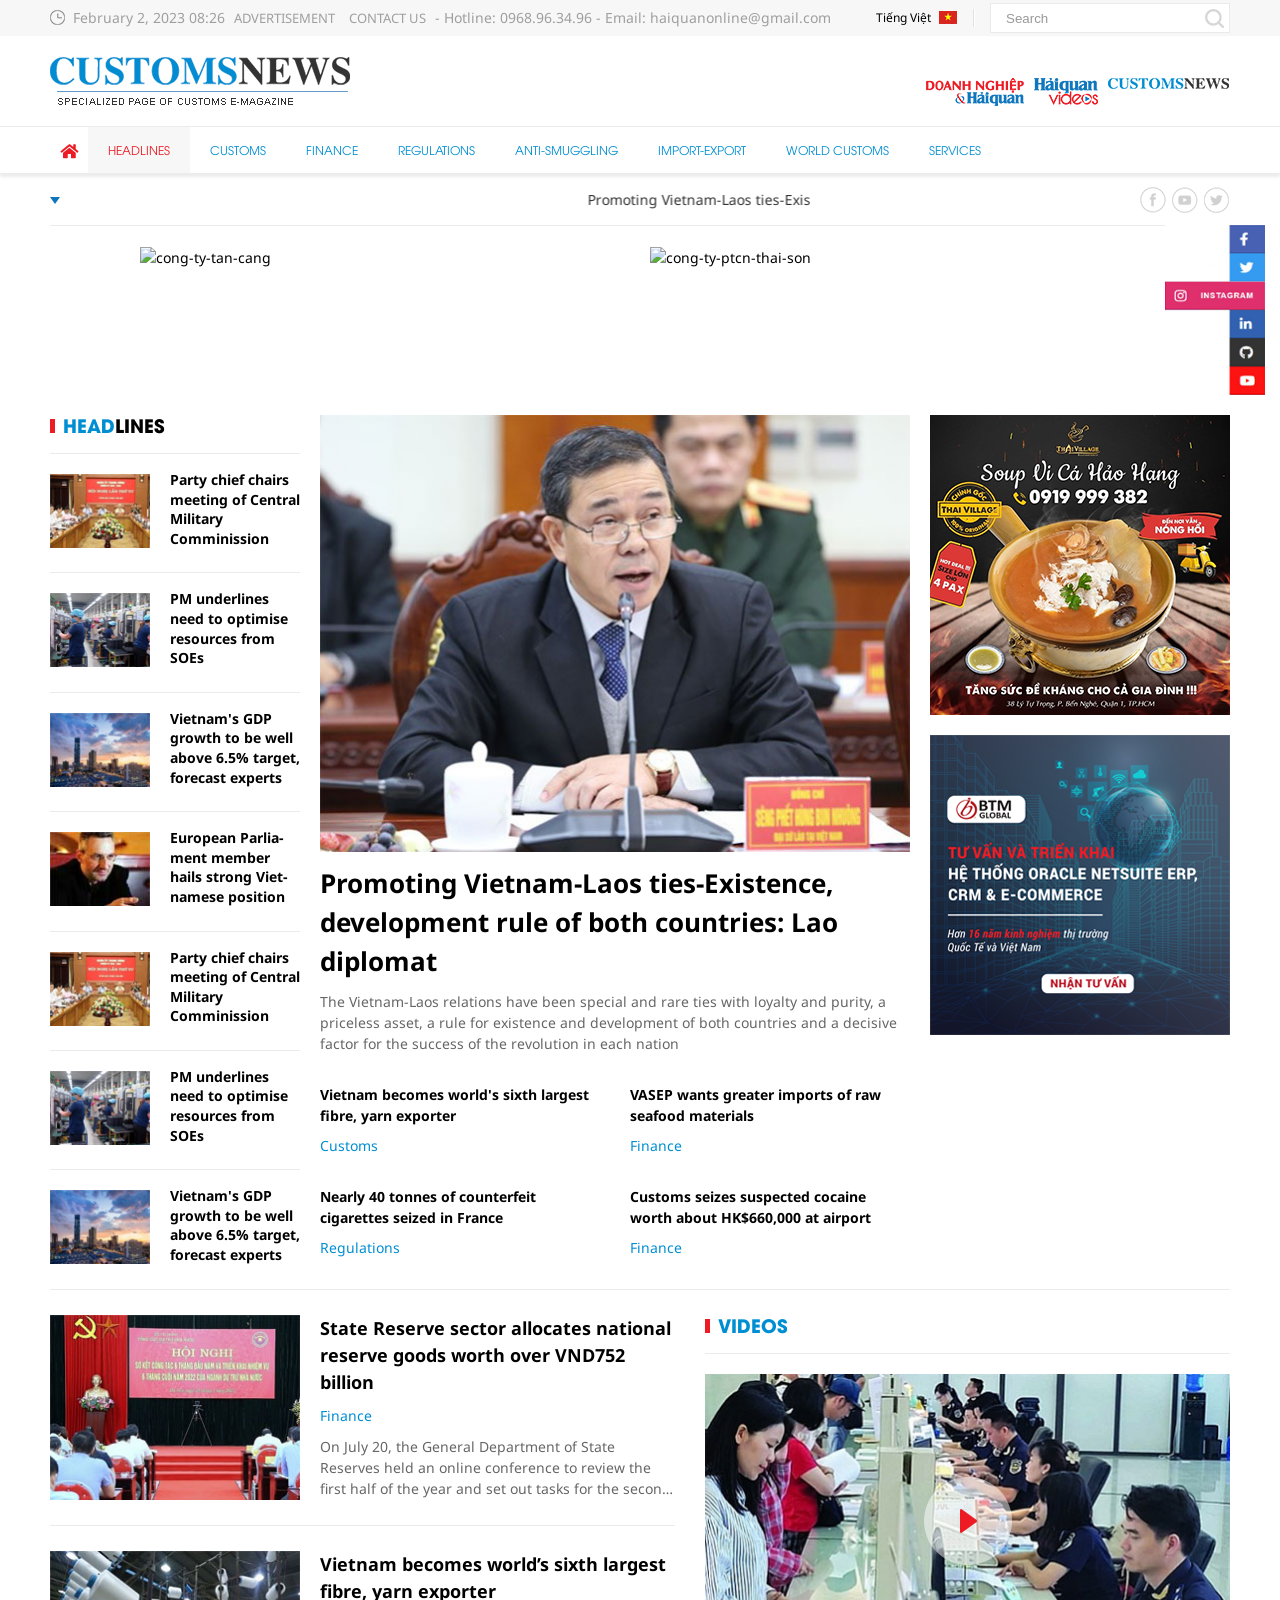
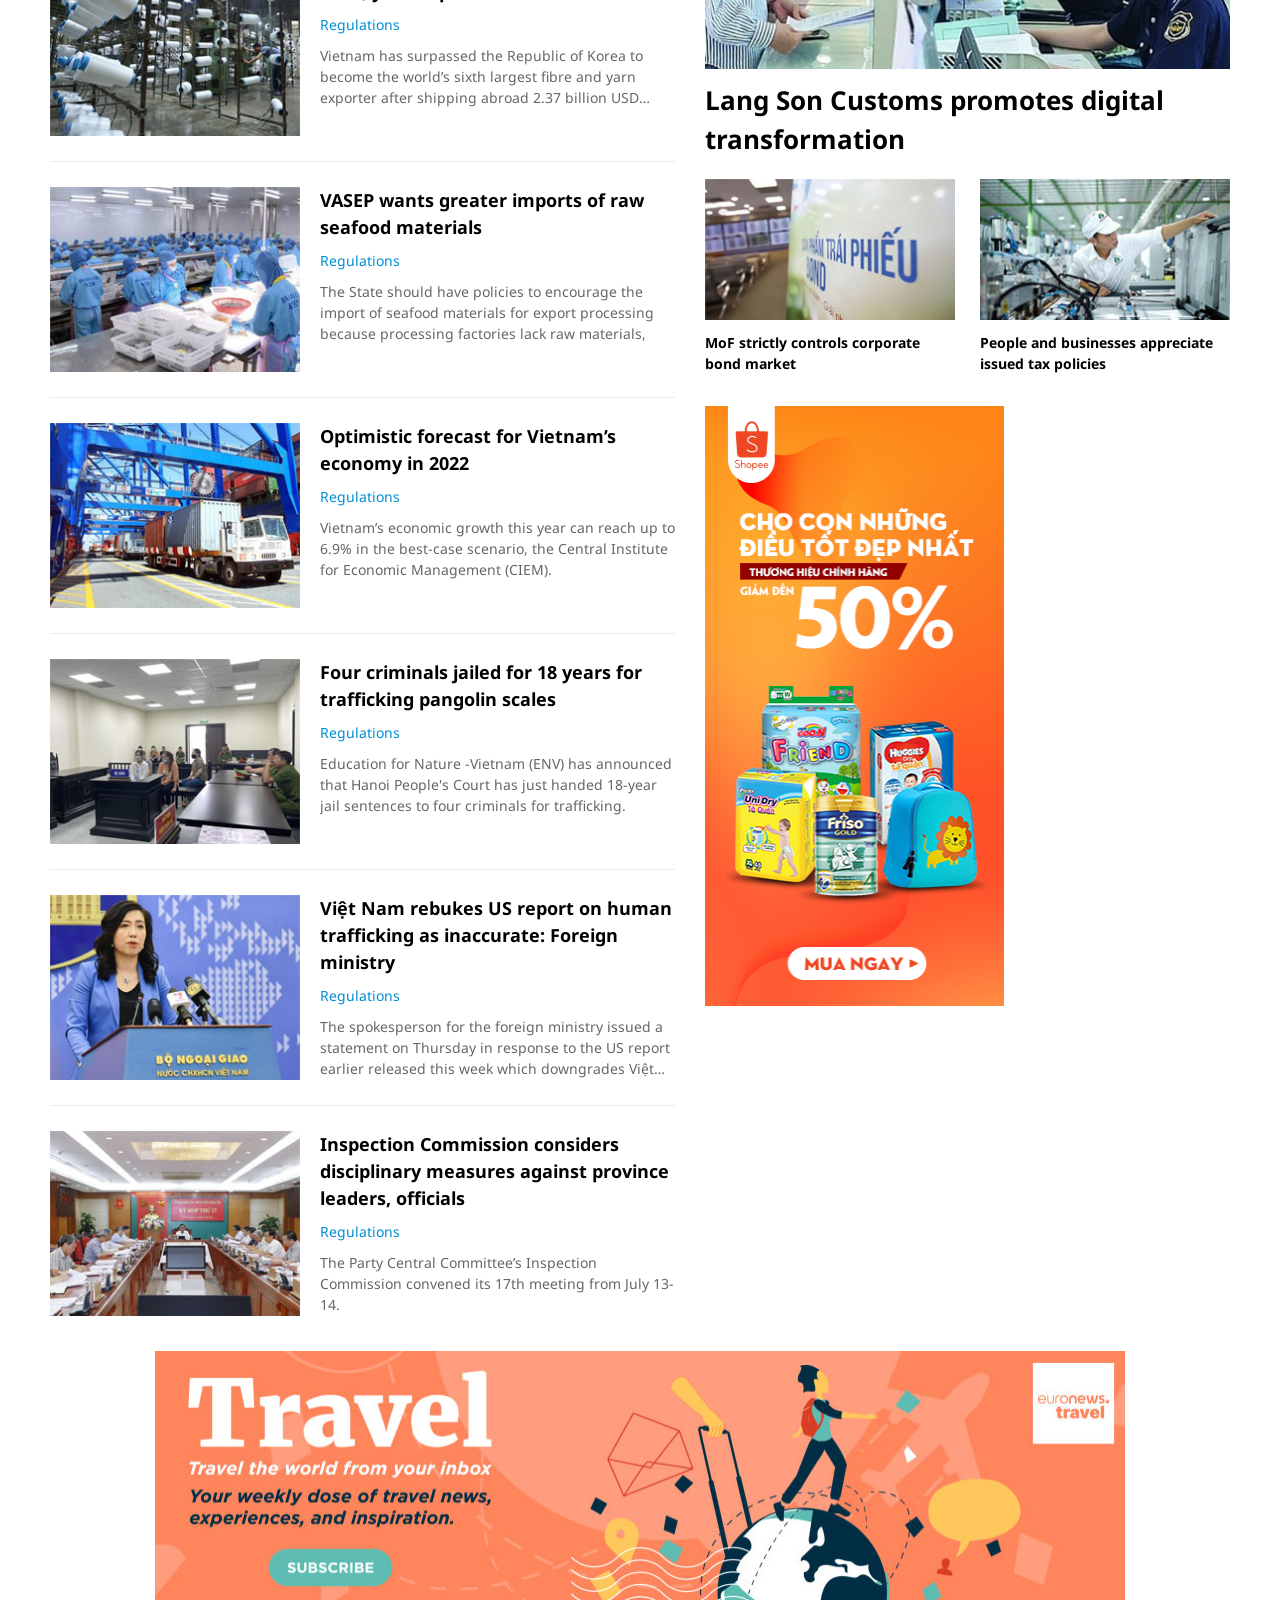
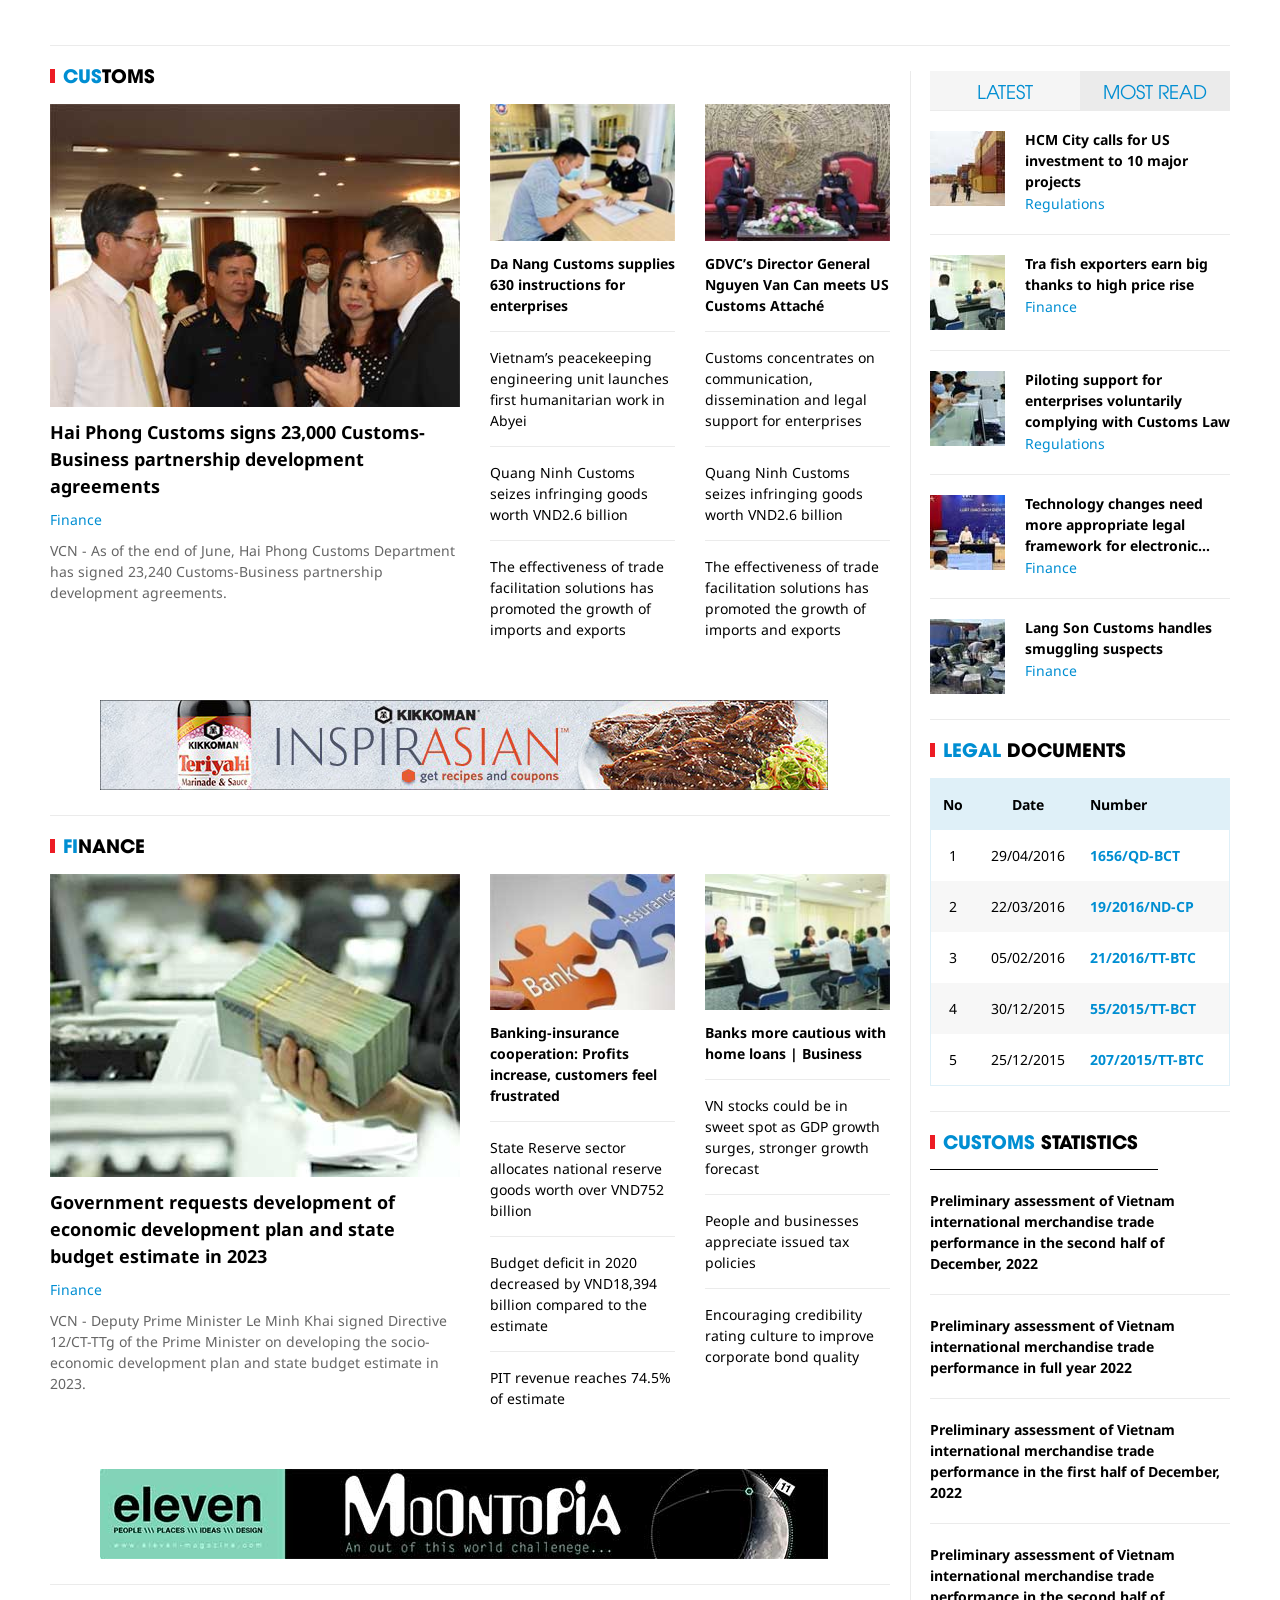
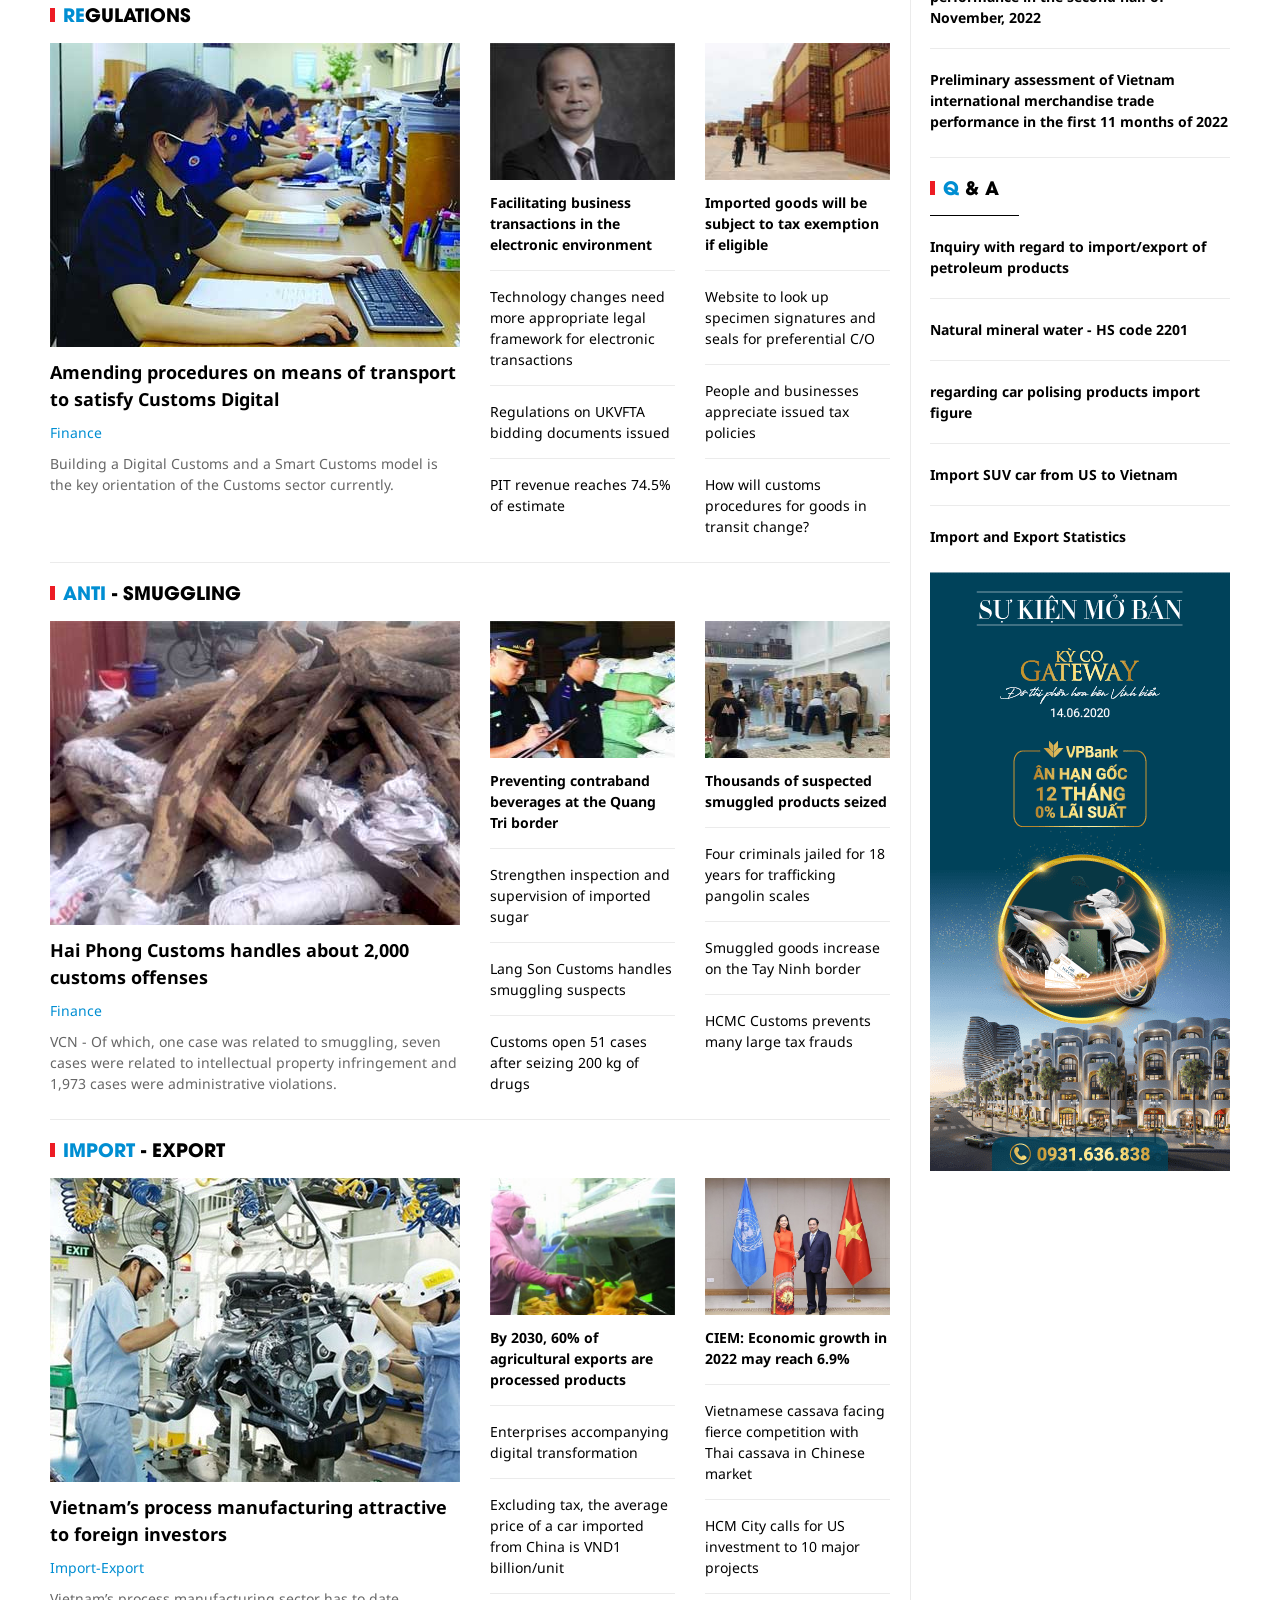
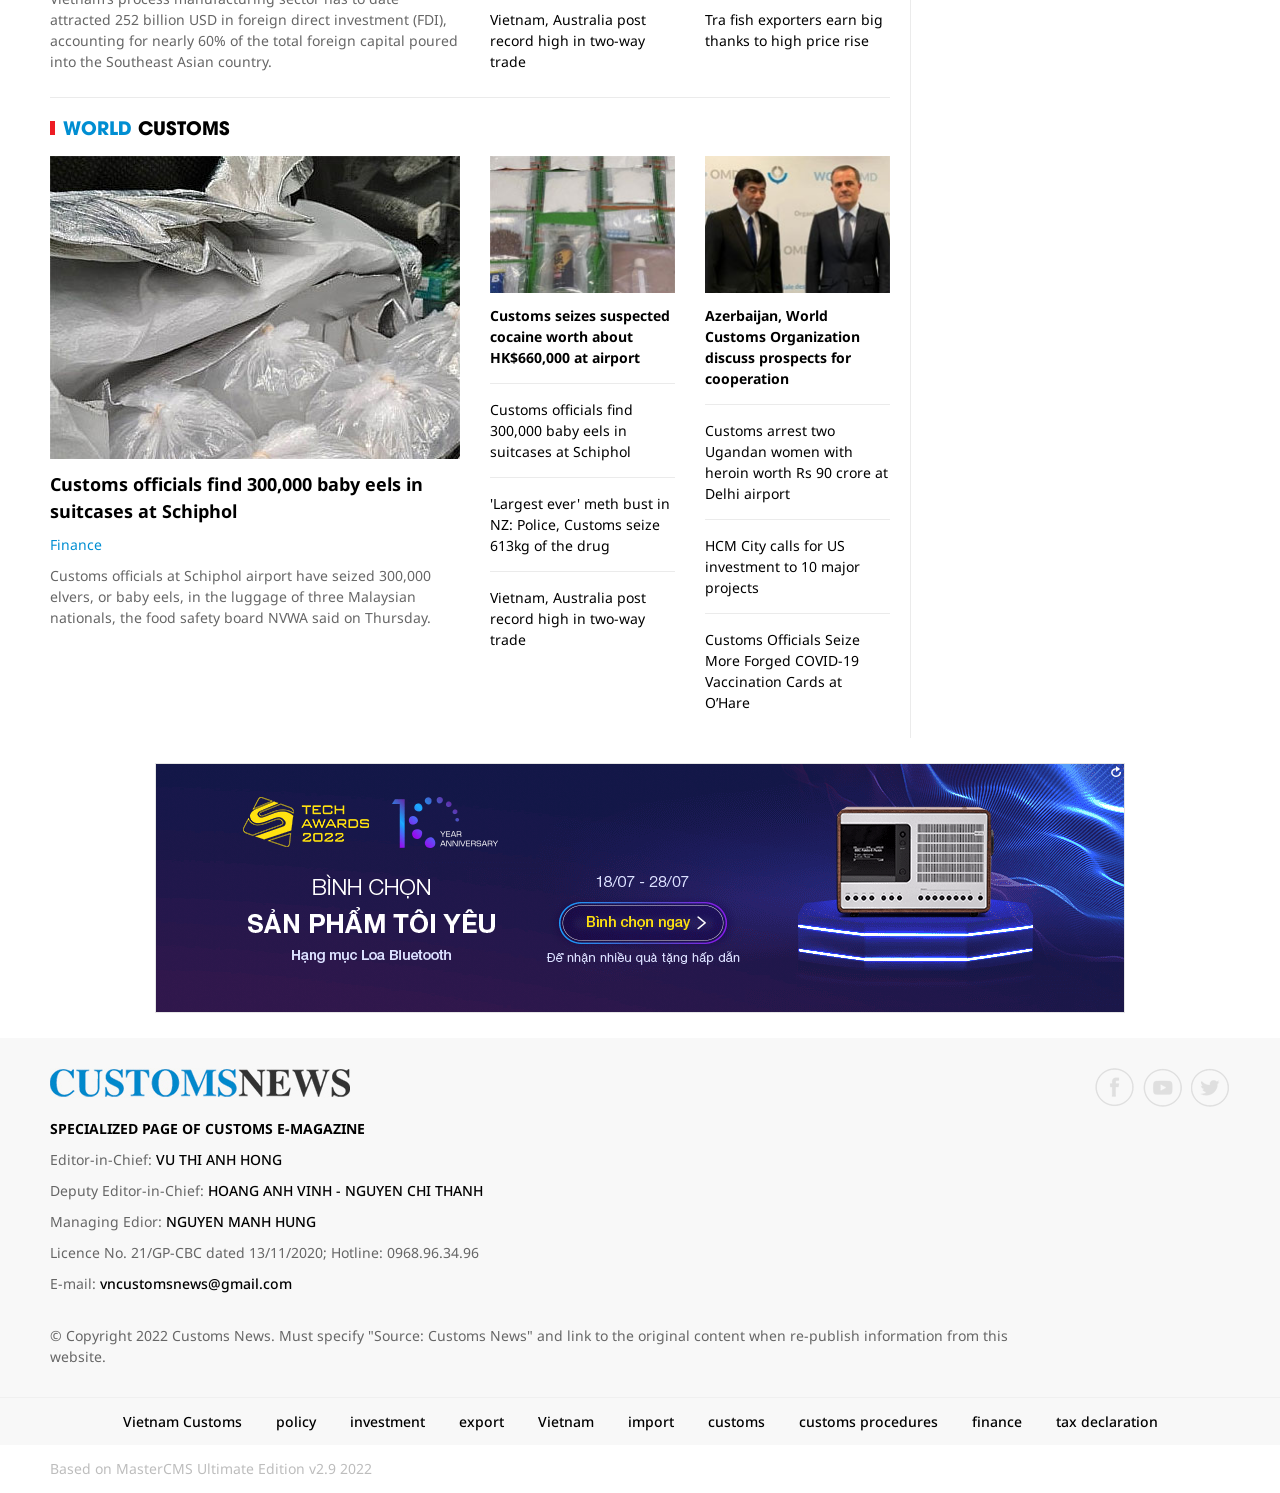
==== commit dec5cfd1: "Merge branch 'master' of https://github.com/huyduc95/CustomsNews" ====
--- a/index.html
+++ b/index.html
@@ -1,7 +1,7 @@
 <!DOCTYPE html>
 <html lang="vi">
 <head>
-    <title>index</title>	
+    <title>CUSTOMS NEWS SPECIALIZED PAGE OF CUSTOMS E-MAGAZINE</title>	
     <meta http-equiv="Content-Type" content="text/html; charset=utf-8" />
     <meta http-equiv="content-language" content="vi" />
     <meta name="description" content="{_WEBSITE_DESC}" />
@@ -54,7 +54,7 @@
 			<div class="header-top fw clearfix">
 				<div class="siteCenter clearfix">
 					<div class="lt">
-						<span class="hna-system-date">July 25, 2022 08:26</span>
+						<span class="hna-system-date">February 2, 2023 08:26</span>
 						<a class="hna-system-link" href="">ADVERTISEMENT</a>
 						<a class="hna-system-link" href="">CONTACT US</a>
 						<span> - Hotline: 0968.96.34.96 - Email: haiquanonline@gmail.com</span>
@@ -96,9 +96,9 @@
 			<div class="siteCenter clearfix">
 				<ul class="main-menu f5 clearfix">
 					<li class="cat cat-homepage">
-						<a href="">
-							<i class="fa fa-home"></i>
-						</a>
+							<a href="">
+								<i class="fa fa-home"></i>
+							</a>
 					</li>
 					<li class="cat active ">
 						<a class="active" href="">Headlines</a>
@@ -151,11 +151,14 @@
 				</div>
 			</div>
 		</div>
-
+		<div class="hna-qc-item">
+			<img border="0" src="images/demo/social-media.png" alt="cong-ty-tan-cang" style="float: right; margin-right: 15px; " width="100" height="170">
+		</div>
 		<div id="hna-qc-menu-after" class="fw clearfix">
+			
 			<div class="siteCenter clearfix">
 				<div class="hna-qc-items">
-					<div class="hna-qc-slider">
+					<div class="hna-qc-slider">	
 						<div class="hna-qc-item">
 							<img border="0" src="https://haiquanonline.com.vn/stores/ads_data/lebhq/082022/04/16/2906_Banner_490_x90_TYa_dam_theo_HY_dai_hYn_2022-_Update.jpg?rt=20220804162907" alt="cong-ty-tan-cang" style="vertical-align:middle;" width="490 " height=" 90">
 						</div>
@@ -288,7 +291,7 @@
 											<img class="mastercms_lazyload" src="images/demo/main_pic.jpg" alt="" />
 										</a>
 										<h3 class="article-title">
-											<a class="article-link f0" href="">Promoting Vietnam-Laos ties-Existence development rule of both countries: Lao diplomat</a>
+											<a class="article-link f0" href="">Promoting Vietnam-Laos ties-Existence, development rule of both countries: Lao diplomat</a>
 										</h3>
 										<p class="article-info">
 											<span class="article-date">31/01/2023 09:30</span>
@@ -421,29 +424,66 @@
 									</div>
 									<div class="article">
 										<a class="article-image" href="">
-											<img class="mastercms_lazyload" src="images/tintuc3.jpg" alt="" />
-										</a>
-										<h3 class="article-title">
-											<a class="article-link f0" href="">Improving efficiency of cargo screening and risk management</a>
-										</h3>
-										<p class="article-info">
-											<span class="article-date">20:38 | 03/01/2023</span>
-											<a class="article-cat" href="">Customs</a>
-										</p>
-										<div class="article-desc">VCN – The implementation of risk management measures on three routes of sea, land and air in modern customs control has contributed to improving the efficiency of risk assessment and screening selection and customs risk management.</div>
-									</div>
-									<div class="article">
-										<a class="article-image" href="">
-											<img class="mastercms_lazyload" src="images/tintuc6.jpg" alt="" />
-										</a>
-										<h3 class="article-title">
-											<a class="article-link f0" href="">Digital border gate platform to be improved to avoid overlaps</a>
-										</h3>
-										<p class="article-info">
-											<span class="article-date">20:38 | 03/01/2023</span>
-											<a class="article-cat" href="">Customs</a>
-										</p>
-										<div class="article-desc">VCN – Several land border provinces are building a digital border gate platform to manage import and export activities and means of entry and exit at border gates. However, the implementation process has raised many problems, prolonging customs clearance time.</div>
+											<img class="mastercms_lazyload" src="images/demo/vietnam_eco.jpg" alt="" />
+
+
+										</a>
+										<h3 class="article-title">
+											<a class="article-link f0" href="">Optimistic forecast for Vietnam’s economy in 2022</a>
+										</h3>
+										<p class="article-info">
+											<span class="article-date">20:38 | 03/01/2023</span>
+											<a class="article-cat" href="">Regulations</a>
+										</p>
+										<div class="article-desc">Vietnam’s economic growth this year can reach up to 6.9% in the best-case scenario, the Central Institute for Economic Management (CIEM).</div>
+									</div>
+									<div class="article">
+										<a class="article-image" href="">
+
+											<img class="mastercms_lazyload" src="images/demo/imgCourt.jpg" alt="" />
+
+
+										</a>
+										<h3 class="article-title">
+											<a class="article-link f0" href="">Four criminals jailed for 18 years for trafficking pangolin scales	</a>
+										</h3>
+										<p class="article-info">
+											<span class="article-date">20:38 | 03/01/2023</span>
+											<a class="article-cat" href="">Regulations</a>
+										</p>
+										<div class="article-desc">Education for Nature -Vietnam (ENV) has announced that Hanoi People's Court has just handed 18-year jail sentences to four criminals for trafficking.</div>
+									</div>
+									<div class="article">
+										<a class="article-image" href="">
+											<img class="mastercms_lazyload" src="images/demo/pressConf.jpg" alt="" />
+										</a>
+										<h3 class="article-title">
+											<a class="article-link f0" href="">Việt Nam rebukes US report on human trafficking as inaccurate: Foreign ministry</a>
+										</h3>
+										<p class="article-info">
+											<span class="article-date">20:38 | 03/01/2023</span>
+											<a class="article-cat" href="">Regulations</a>
+										</p>
+										<div class="article-desc">The spokesperson for the foreign ministry issued a statement on Thursday in response to the US report earlier released this week which downgrades Việt Nam to tier 3.</div>
+									</div>
+									<div class="article">
+										<a class="article-image" href="">
+											<img class="mastercms_lazyload" src="images/demo/inspection.jpg" alt="" />
+										</a>
+										<h3 class="article-title">
+											<a class="article-link f0" href="">Inspection Commission considers disciplinary measures against province leaders, officials</a>
+										</h3>
+										<p class="article-info">
+											<span class="article-date">20:38 | 03/01/2023</span>
+											<a class="article-cat" href="">Regulations</a>
+										</p>
+										<div class="article-desc">The Party Central Committee’s Inspection Commission convened its 17th meeting from July 13-14.</div>
+									</div>
+									
+									<div class="hna-qc-center-full fw lt clearfix" style="border-bottom: 0;">  
+										<div class="siteCenter">
+											<img src="images/demo/euronew_travel.png" alt="" style="width: 970px; height: 249px; margin-top: 10px;">
+										</div>
 									</div>
 								</div>
 							</div>
@@ -458,11 +498,11 @@
 								<div class="bx-cat-content fw lt clearfix">
 									<div class="article">
 										<a class="article-image" href="">
-											<img class="mastercms_lazyload" src="images/demo/imgDemo.jpg" alt="" />
+											<img class="mastercms_lazyload" src="images/demo/langSonCustom.jpg" alt="" />
 											<span class="ico-player"></span>
 										</a>
 										<h3 class="article-title">
-											<a class="article-link f0" href="">Noi Bai Customs handled procedures for 209 international flights</a>
+											<a class="article-link f0" href="">Lang Son Customs promotes digital transformation</a>
 										</h3>
 										<p class="article-info">
 											<span class="article-date">31/01/2023 09:30</span>
@@ -472,11 +512,11 @@
 									</div>
 									<div class="article">
 										<a class="article-image" href="">
-											<img class="mastercms_lazyload" src="images/demo/imgDemo.jpg" alt="" />
+											<img class="mastercms_lazyload" src="images/demo/stockMarket.jpg" alt="" />
 											<span class="ico-player"></span>
 										</a>
 										<h3 class="article-title">
-											<a class="article-link f0" href="">Dong Thap Customs facilitates an investment environment and boosts exports</a>
+											<a class="article-link f0" href="">MoF strictly controls corporate bond market</a>
 										</h3>
 										<p class="article-info">
 											<span class="article-date">09:29 | 31/01/2023</span>
@@ -486,11 +526,11 @@
 									</div>
 									<div class="article">
 										<a class="article-image" href="">
-											<img class="mastercms_lazyload" src="images/demo/imgDemo.jpg" alt="" />
+											<img class="mastercms_lazyload" src="images/demo/taxPolicies.jpg" alt="" />
 											<span class="ico-player"></span>
 										</a>
 										<h3 class="article-title">
-											<a class="article-link f0" href="">Listening to businesses at Quang Ninh Customs</a>
+											<a class="article-link f0" href="">People and businesses appreciate issued tax policies</a>
 										</h3>
 										<p class="article-info">
 											<span class="article-date">13:26 | 30/01/2023</span>
@@ -498,63 +538,10 @@
 										</p>
 										<div class="article-desc">VCN - Sharing and listening to businesses at forums or creating channels to receive opinions of businesses is a way for Quang Ninh Customs Department to timely support and accompany businesses to improve the business environment, and enhance the competitiveness of Quang Ninh province.</div>
 									</div>
-									<div class="article">
-										<a class="article-image" href="">
-											<img class="mastercms_lazyload" src="images/demo/imgDemo.jpg" alt="" />
-											<span class="ico-player"></span>
-										</a>
-										<h3 class="article-title">
-											<a class="article-link f0" href="">Dong Thap Customs creates favourable environment, promotes exports</a>
-										</h3>
-										<p class="article-info">
-											<span class="article-date">20:38 | 03/01/2023</span>
-											<a class="article-cat" href="">Customs</a>
-										</p>
-										<div class="article-desc">VCN - Exports of agricultural products, seafood, leather and footwear... of Dong Thap enterprises in the past year have experienced remarkable growth. Along with breakthrough solutions, enterprises commented that this result was from the support and facilitation of the management agencies in the area, including the Dong Thap Customs Department.</div>
-									</div>
-									<div class="article">
-										<a class="article-image" href="">
-											<img class="mastercms_lazyload" src="images/demo/imgDemo.jpg" alt="" />
-											<span class="ico-player"></span>
-										</a>
-										<h3 class="article-title">
-											<a class="article-link f0" href="">Dong Nai Customs makes an important contribution to the economic development of the province</a>
-										</h3>
-										<p class="article-info">
-											<span class="article-date">20:38 | 03/01/2023</span>
-											<a class="article-cat" href="">Customs</a>
-										</p>
-										<div class="article-desc">VCN - At the end of a year of many challenges, Dong Nai Customs Department's collective continues to leave a bold mark on the image of a State agency with many creative and effective activities in supporting enterprises, actively contributing to the results of local economic development and are highly appreciated by the government and the business community.</div>
-									</div>
-									<div class="article">
-										<a class="article-image" href="">
-											<img class="mastercms_lazyload" src="images/demo/imgDemo.jpg" alt="" />
-											<span class="ico-player"></span>
-										</a>
-										<h3 class="article-title">
-											<a class="article-link f0" href="">Reasons for impressive revenue results of Port Land Customs</a>
-										</h3>
-										<p class="article-info">
-											<span class="article-date">20:38 | 03/01/2023</span>
-											<a class="article-cat" href="">Customs</a>
-										</p>
-										<div class="article-desc">VCN - In 2022, for the first time, the budget revenue of Hai Phong Customs Department reached and exceeded the milestone of VND 70,000 billion, which is not only a bold mark in the work results of the Department but also an essential contribution to the overall achievements of the sector and the locality.</div>
-									</div>
-									<div class="article">
-										<a class="article-image" href="">
-											<img class="mastercms_lazyload" src="images/demo/imgDemo.jpg" alt="" />
-											<span class="ico-player"></span>
-										</a>
-										<h3 class="article-title">
-											<a class="article-link f0" href="">Improving efficiency of cargo screening and risk management</a>
-										</h3>
-										<p class="article-info">
-											<span class="article-date">20:38 | 03/01/2023</span>
-											<a class="article-cat" href="">Customs</a>
-										</p>
-										<div class="article-desc">VCN – The implementation of risk management measures on three routes of sea, land and air in modern customs control has contributed to improving the efficiency of risk assessment and screening selection and customs risk management.</div>
-									</div>
-								</div>
+									
+											<img class="mastercms_lazyload" src="images/demo/shopeeAds.png" alt=""  style="margin-top: 32px;" height="600"; width="299"; />
+										
+								
 							</div>
 						</div>
 					 </div>
@@ -689,6 +676,10 @@
 											<a class="article-cat" href="">Customs</a>
 										</p>
 										<div class="article-desc">VCN - Overcoming many volatile and unpredictable difficulties and challenges in 2022, but with great efforts and determination, the Customs sector has achieved many successes in all aspects, creating an important premise to realize development goals in the new period, focusing on digital transformation to build a smart and modern Customs, Director General of Customs Nguyen Van Can told Customs News on the eve of the Lunar New Year 2023.</div>
+									</div>
+									<div class="siteCenter">
+
+										<img src="images/banner-end.png" alt="" style="padding-top: 60px; padding-left: 50px;" >
 									</div>
 								</div>
 							</div>
@@ -817,6 +808,10 @@
 										</p>
 										<div class="article-desc">VCN - Overcoming many volatile and unpredictable difficulties and challenges in 2022, but with great efforts and determination, the Customs sector has achieved many successes in all aspects, creating an important premise to realize development goals in the new period, focusing on digital transformation to build a smart and modern Customs, Director General of Customs Nguyen Van Can told Customs News on the eve of the Lunar New Year 2023.</div>
 									</div>
+									<div class="siteCenter">
+
+										<img src="images/end-regular-banner.jpg" alt="" style="padding-top: 60px; padding-left: 50px;" >
+									</div>
 								</div>
 							</div>
 
@@ -1084,23 +1079,23 @@
 								<div class="bx-cat-content fw lt">
 									<div class="article">
 										<a class="article-image" href="">
-											<img class="mastercms_lazyload" src="images/demo/imgDemo.jpg" alt="" />
-										</a>
-										<h3 class="article-title">
-											<a class="article-link f0" href="">Noi Bai Customs handled procedures for 209 international flights</a>
+											<img class="mastercms_lazyload" src="images/demo/vietnam-manu.jpg" alt="" />
+										</a>
+										<h3 class="article-title">
+											<a class="article-link f0" href="">Vietnam’s process manufacturing attractive to foreign investors</a>
 										</h3>
 										<p class="article-info">
 											<span class="article-date">31/01/2023 09:30</span>
 											<a class="article-cat" href="">Import-Export</a>
 										</p>
-										<div class="article-desc">VCN – During Lunar New Year 2023, Noi Bai International Airport Customs Branch handled customs procedures for 209 international flights with more than 54,000 passengers on entry.</div>
-									</div>
-									<div class="article">
-										<a class="article-image" href="">
-											<img class="mastercms_lazyload" src="images/demo/imgDemo.jpg" alt="" />
-										</a>
-										<h3 class="article-title">
-											<a class="article-link f0" href="">Dong Thap Customs facilitates an investment environment and boosts exports</a>
+										<div class="article-desc">Vietnam’s process manufacturing sector has to date attracted 252 billion USD in foreign direct investment (FDI), accounting for nearly 60% of the total foreign capital poured into the Southeast Asian country.</div>
+									</div>
+									<div class="article">
+										<a class="article-image" href="">
+											<img class="mastercms_lazyload" src="images/demo/argricutural-exports.jpg" alt="" />
+										</a>
+										<h3 class="article-title">
+											<a class="article-link f0" href="">By 2030, 60% of agricultural exports are processed products</a>
 										</h3>
 										<p class="article-info">
 											<span class="article-date">09:29 | 31/01/2023</span>
@@ -1113,7 +1108,7 @@
 											<img class="mastercms_lazyload" src="images/demo/imgDemo.jpg" alt="" />
 										</a>
 										<h3 class="article-title">
-											<a class="article-link f0" href="">Listening to businesses at Quang Ninh Customs</a>
+											<a class="article-link f0" href="">Enterprises accompanying digital transformation</a>
 										</h3>
 										<p class="article-info">
 											<span class="article-date">13:26 | 30/01/2023</span>
@@ -1126,7 +1121,7 @@
 											<img class="mastercms_lazyload" src="images/demo/imgDemo.jpg" alt="" />
 										</a>
 										<h3 class="article-title">
-											<a class="article-link f0" href="">Dong Thap Customs creates favourable environment, promotes exports</a>
+											<a class="article-link f0" href="">Excluding tax, the average price of a car imported from China is VND1 billion/unit</a>
 										</h3>
 										<p class="article-info">
 											<span class="article-date">20:38 | 03/01/2023</span>
@@ -1139,7 +1134,7 @@
 											<img class="mastercms_lazyload" src="images/demo/imgDemo.jpg" alt="" />
 										</a>
 										<h3 class="article-title">
-											<a class="article-link f0" href="">Dong Nai Customs makes an important contribution to the economic development of the province</a>
+											<a class="article-link f0" href="">Vietnam, Australia post record high in two-way trade</a>
 										</h3>
 										<p class="article-info">
 											<span class="article-date">20:38 | 03/01/2023</span>
@@ -1152,7 +1147,7 @@
 											<img class="mastercms_lazyload" src="images/demo/imgDemo.jpg" alt="" />
 										</a>
 										<h3 class="article-title">
-											<a class="article-link f0" href="">Reasons for impressive revenue results of Port Land Customs</a>
+											<a class="article-link f0" href="">CIEM: Economic growth in 2022 may reach 6.9%</a>
 										</h3>
 										<p class="article-info">
 											<span class="article-date">20:38 | 03/01/2023</span>
@@ -1165,7 +1160,7 @@
 											<img class="mastercms_lazyload" src="images/demo/imgDemo.jpg" alt="" />
 										</a>
 										<h3 class="article-title">
-											<a class="article-link f0" href="">Improving efficiency of cargo screening and risk management</a>
+											<a class="article-link f0" href="">Vietnamese cassava facing fierce competition with Thai cassava in Chinese market</a>
 										</h3>
 										<p class="article-info">
 											<span class="article-date">20:38 | 03/01/2023</span>
@@ -1178,7 +1173,7 @@
 											<img class="mastercms_lazyload" src="images/demo/imgDemo.jpg" alt="" />
 										</a>
 										<h3 class="article-title">
-											<a class="article-link f0" href="">Digital border gate platform to be improved to avoid overlaps</a>
+											<a class="article-link f0" href="">HCM City calls for US investment to 10 major projects</a>
 										</h3>
 										<p class="article-info">
 											<span class="article-date">20:38 | 03/01/2023</span>
@@ -1191,7 +1186,7 @@
 											<img class="mastercms_lazyload" src="images/demo/imgDemo.jpg" alt="" />
 										</a>
 										<h3 class="article-title">
-											<a class="article-link f0" href="">Digital transformation - foundation to build a smart and modern Customs, Director General of Customs Nguyen Van Can</a>
+											<a class="article-link f0" href="">Tra fish exporters earn big thanks to high price rise</a>
 										</h3>
 										<p class="article-info">
 											<span class="article-date">20:38 | 03/01/2023</span>
@@ -1211,23 +1206,23 @@
 								<div class="bx-cat-content fw lt">
 									<div class="article">
 										<a class="article-image" href="">
-											<img class="mastercms_lazyload" src="images/demo/imgDemo.jpg" alt="" />
-										</a>
-										<h3 class="article-title">
-											<a class="article-link f0" href="">Noi Bai Customs handled procedures for 209 international flights</a>
+											<img class="mastercms_lazyload" src="images/demo/baby-eels.jpg" alt="" />
+										</a>
+										<h3 class="article-title">
+											<a class="article-link f0" href="">Customs officials find 300,000 baby eels in suitcases at Schiphol</a>
 										</h3>
 										<p class="article-info">
 											<span class="article-date">31/01/2023 09:30</span>
-											<a class="article-cat" href="">World Customs</a>
-										</p>
-										<div class="article-desc">VCN – During Lunar New Year 2023, Noi Bai International Airport Customs Branch handled customs procedures for 209 international flights with more than 54,000 passengers on entry.</div>
-									</div>
-									<div class="article">
-										<a class="article-image" href="">
-											<img class="mastercms_lazyload" src="images/demo/imgDemo.jpg" alt="" />
-										</a>
-										<h3 class="article-title">
-											<a class="article-link f0" href="">Dong Thap Customs facilitates an investment environment and boosts exports</a>
+											<a class="article-cat" href="">Finance</a>
+										</p>
+										<div class="article-desc">Customs officials at Schiphol airport have seized 300,000 elvers, or baby eels, in the luggage of three Malaysian nationals, the food safety board NVWA said on Thursday.</div>
+									</div>
+									<div class="article">
+										<a class="article-image" href="">
+											<img class="mastercms_lazyload" src="images/demo/cocaine.jpg" alt="" />
+										</a>
+										<h3 class="article-title">
+											<a class="article-link f0" href="">Customs seizes suspected cocaine worth about HK$660,000 at airport</a>
 										</h3>
 										<p class="article-info">
 											<span class="article-date">09:29 | 31/01/2023</span>
@@ -1240,7 +1235,7 @@
 											<img class="mastercms_lazyload" src="images/demo/imgDemo.jpg" alt="" />
 										</a>
 										<h3 class="article-title">
-											<a class="article-link f0" href="">Listening to businesses at Quang Ninh Customs</a>
+											<a class="article-link f0" href="">Customs officials find 300,000 baby eels in suitcases at Schiphol</a>
 										</h3>
 										<p class="article-info">
 											<span class="article-date">13:26 | 30/01/2023</span>
@@ -1253,7 +1248,8 @@
 											<img class="mastercms_lazyload" src="images/demo/imgDemo.jpg" alt="" />
 										</a>
 										<h3 class="article-title">
-											<a class="article-link f0" href="">Dong Thap Customs creates favourable environment, promotes exports</a>
+											<a class="article-link f0" href="">'Largest ever' meth bust in NZ: Police, Customs seize 613kg of the drug 
+											</a>
 										</h3>
 										<p class="article-info">
 											<span class="article-date">20:38 | 03/01/2023</span>
@@ -1266,7 +1262,7 @@
 											<img class="mastercms_lazyload" src="images/demo/imgDemo.jpg" alt="" />
 										</a>
 										<h3 class="article-title">
-											<a class="article-link f0" href="">Dong Nai Customs makes an important contribution to the economic development of the province</a>
+											<a class="article-link f0" href="">Vietnam, Australia post record high in two-way trade</a>
 										</h3>
 										<p class="article-info">
 											<span class="article-date">20:38 | 03/01/2023</span>
@@ -1276,10 +1272,10 @@
 									</div>
 									<div class="article">
 										<a class="article-image" href="">
-											<img class="mastercms_lazyload" src="images/demo/imgDemo.jpg" alt="" />
-										</a>
-										<h3 class="article-title">
-											<a class="article-link f0" href="">Reasons for impressive revenue results of Port Land Customs</a>
+											<img class="mastercms_lazyload" src="images/demo/world-custom.jpg" alt="" />
+										</a>
+										<h3 class="article-title">
+											<a class="article-link f0" href="">Azerbaijan, World Customs Organization discuss prospects for cooperation</a>
 										</h3>
 										<p class="article-info">
 											<span class="article-date">20:38 | 03/01/2023</span>
@@ -1292,7 +1288,7 @@
 											<img class="mastercms_lazyload" src="images/demo/imgDemo.jpg" alt="" />
 										</a>
 										<h3 class="article-title">
-											<a class="article-link f0" href="">Improving efficiency of cargo screening and risk management</a>
+											<a class="article-link f0" href="">Customs arrest two Ugandan women with heroin worth Rs 90 crore at Delhi airport</a>
 										</h3>
 										<p class="article-info">
 											<span class="article-date">20:38 | 03/01/2023</span>
@@ -1305,7 +1301,7 @@
 											<img class="mastercms_lazyload" src="images/demo/imgDemo.jpg" alt="" />
 										</a>
 										<h3 class="article-title">
-											<a class="article-link f0" href="">Digital border gate platform to be improved to avoid overlaps</a>
+											<a class="article-link f0" href="">HCM City calls for US investment to 10 major projects</a>
 										</h3>
 										<p class="article-info">
 											<span class="article-date">20:38 | 03/01/2023</span>
@@ -1318,7 +1314,7 @@
 											<img class="mastercms_lazyload" src="images/demo/imgDemo.jpg" alt="" />
 										</a>
 										<h3 class="article-title">
-											<a class="article-link f0" href="">Digital transformation - foundation to build a smart and modern Customs, Director General of Customs Nguyen Van Can</a>
+											<a class="article-link f0" href="">Customs Officials Seize More Forged COVID-19 Vaccination Cards at O’Hare</a>
 										</h3>
 										<p class="article-info">
 											<span class="article-date">20:38 | 03/01/2023</span>
@@ -1417,66 +1413,66 @@
 								<div class="hna-tabs-content fw lt hna-tabs-content-2" style="display: none;">
 									<div class="article">
 										<a class="article-image" href="">
-											<img class="mastercms_lazyload" src="images/side-news.jpg" alt="" />
-										</a>
-										<h3 class="article-title">
-											<a class="article-link f0" href="">HCM City calls for US investment to 10 major projects</a>
+											<img class="mastercms_lazyload" src="images/demo/imgDemo.jpg" alt="" />
+										</a>
+										<h3 class="article-title">
+											<a class="article-link f0" href="">Deputy FM highlights role of economic diplomacy in service of national development</a>
 										</h3>
 										<p class="article-info">
 											<span class="article-date">31/01/2023 09:30</span>
-											<a class="article-cat" href="">Regulations</a>
+											<a class="article-cat" href="">Customs</a>
 										</p>
 										<div class="article-desc">VCN – During Lunar New Year 2023, Noi Bai International Airport Customs Branch handled customs procedures for 209 international flights with more than 54,000 passengers on entry.</div>
 									</div>
 									<div class="article">
 										<a class="article-image" href="">
-											<img class="mastercms_lazyload" src="images/side-news-2.jpg" alt="" />
-										</a>
-										<h3 class="article-title">
-											<a class="article-link f0" href="">Tra fish exporters earn big thanks to high price rise</a>
+											<img class="mastercms_lazyload" src="images/demo/imgDemo.jpg" alt="" />
+										</a>
+										<h3 class="article-title">
+											<a class="article-link f0" href="">73rd anniversary of Việt Nam-Russia diplomatic ties marked</a>
 										</h3>
 										<p class="article-info">
 											<span class="article-date">09:29 | 31/01/2023</span>
-											<a class="article-cat" href="">Finance</a>
+											<a class="article-cat" href="">Regulations</a>
 										</p>
 										<div class="article-desc">VCN – The agricultural products, seafood, and leather exports of Dong Thap province-based enterprises have seen remarkable growth. The achievements resulting from effective solutions and facilitation by the local government, including Dong Thap Customs Department, enterprises said.</div>
 									</div>
 									<div class="article">
 										<a class="article-image" href="">
-											<img class="mastercms_lazyload" src="images/side-news-3.jpg" alt="" />
-										</a>
-										<h3 class="article-title">
-											<a class="article-link f0" href="">Piloting support for enterprises voluntarily complying with Customs Law</a>
+											<img class="mastercms_lazyload" src="images/demo/imgDemo.jpg" alt="" />
+										</a>
+										<h3 class="article-title">
+											<a class="article-link f0" href="">Mong Cai international border gate busy after Tet holiday</a>
 										</h3>
 										<p class="article-info">
 											<span class="article-date">13:26 | 30/01/2023</span>
-											<a class="article-cat" href="">Regulations</a>
+											<a class="article-cat" href="">Finance</a>
 										</p>
 										<div class="article-desc">VCN - Sharing and listening to businesses at forums or creating channels to receive opinions of businesses is a way for Quang Ninh Customs Department to timely support and accompany businesses to improve the business environment, and enhance the competitiveness of Quang Ninh province.</div>
 									</div>
 									<div class="article">
 										<a class="article-image" href="">
-											<img class="mastercms_lazyload" src="images/side-news-4.jpg" alt="" />
-										</a>
-										<h3 class="article-title">
-											<a class="article-link f0" href="">Technology changes need more appropriate legal framework for electronic transactions</a>
-										</h3>
-										<p class="article-info">
-											<span class="article-date">20:38 | 03/01/2023</span>
-											<a class="article-cat" href="">Finance</a>
+											<img class="mastercms_lazyload" src="images/demo/imgDemo.jpg" alt="" />
+										</a>
+										<h3 class="article-title">
+											<a class="article-link f0" href="">State-owned banks under capital increase pressure</a>
+										</h3>
+										<p class="article-info">
+											<span class="article-date">20:38 | 03/01/2023</span>
+											<a class="article-cat" href="">Anti-Smuggling</a>
 										</p>
 										<div class="article-desc">VCN – The implementation of risk management measures on three routes of sea, land and air in modern customs control has contributed to improving the efficiency of risk assessment and screening selection and customs risk management.</div>
 									</div>
 									<div class="article">
 										<a class="article-image" href="">
-											<img class="mastercms_lazyload" src="images/side-news-5.jpg" alt="" />
-										</a>
-										<h3 class="article-title">
-											<a class="article-link f0" href="">Lang Son Customs handles smuggling suspects</a>
-										</h3>
-										<p class="article-info">
-											<span class="article-date">20:38 | 03/01/2023</span>
-											<a class="article-cat" href="">Finance</a>
+											<img class="mastercms_lazyload" src="images/demo/imgDemo.jpg" alt="" />
+										</a>
+										<h3 class="article-title">
+											<a class="article-link f0" href="">Vietnam plans to attract Chinese tourists</a>
+										</h3>
+										<p class="article-info">
+											<span class="article-date">20:38 | 03/01/2023</span>
+											<a class="article-cat" href="">Customs</a>
 										</p>
 										<div class="article-desc">VCN – Several land border provinces are building a digital border gate platform to manage import and export activities and means of entry and exit at border gates. However, the implementation process has raised many problems, prolonging customs clearance time.</div>
 									</div>
@@ -1546,6 +1542,7 @@
 									<div class="article">
 										<h3 class="article-title">
 											<a class="article-link f0" href="">Preliminary assessment of Vietnam international merchandise trade performance in the second half of December, 2022</a>
+											
 										</h3>
 									</div>
 									<div class="article">
@@ -1609,18 +1606,11 @@
 							<div class="hna-qc fw clearfix">
 								<div class="hna-qc-slider">
 									<div class="hna-qc-item">
-										<img border="0" src="https://haiquanonline.com.vn/stores/ads_data/lebhq/112022/30/09/1833_banner_hai_quan_29.11.png?rt=20221130091835" alt="banner-hyundai-tc-motor" style="vertical-align:middle;" width="300" height="250">
+										<img border="0" src="images/demo/vpBank.png" alt="banner-vpbank-kyco-giveaway" style="vertical-align:middle;" width="300" height="250">
 									</div>
 								</div>
 							</div>
 
-							<div class="hna-qc fw clearfix">
-								<img border="0" src="https://haiquanonline.com.vn/stores/ads_data/lebhq/042022/12/10/0841_Banner_VPYD-TYa_dam_T4-2022_UI.jpg?rt=20220412100842" alt="cty-ui-logistics" style="vertical-align:middle;" width="300" height="250">
-							</div>
-
-							<div class="hna-qc fw clearfix">
-								<img border="0" src="https://haiquanonline.com.vn/stores/ads_data/anhhn/102022/14/15/qc-cong-thong-tin-thuong-mai-viet-nam.png?rt=20221014155314" alt="qc-cong-thong-tin-thuong-mai-viet-nam" style="vertical-align:middle;" width="300" height="250">
-							</div>
 
 						</div>
 					</div>
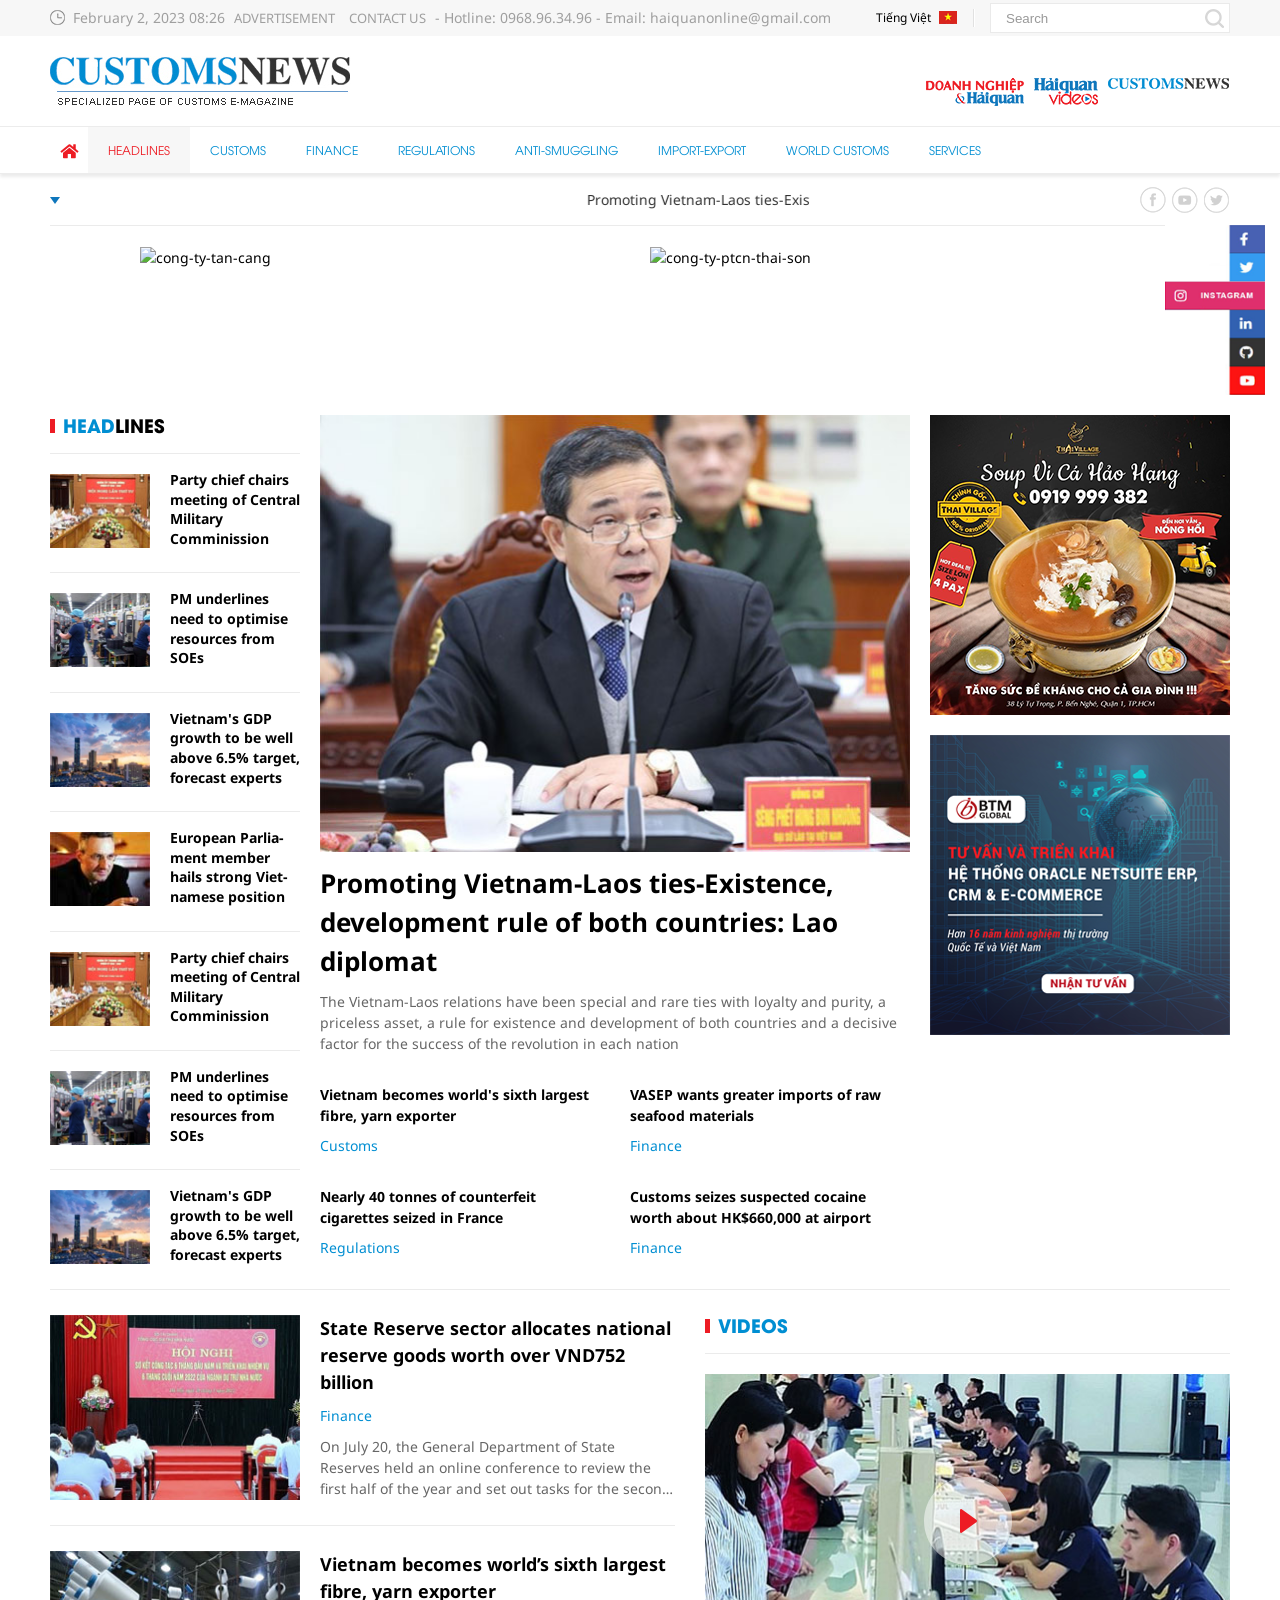
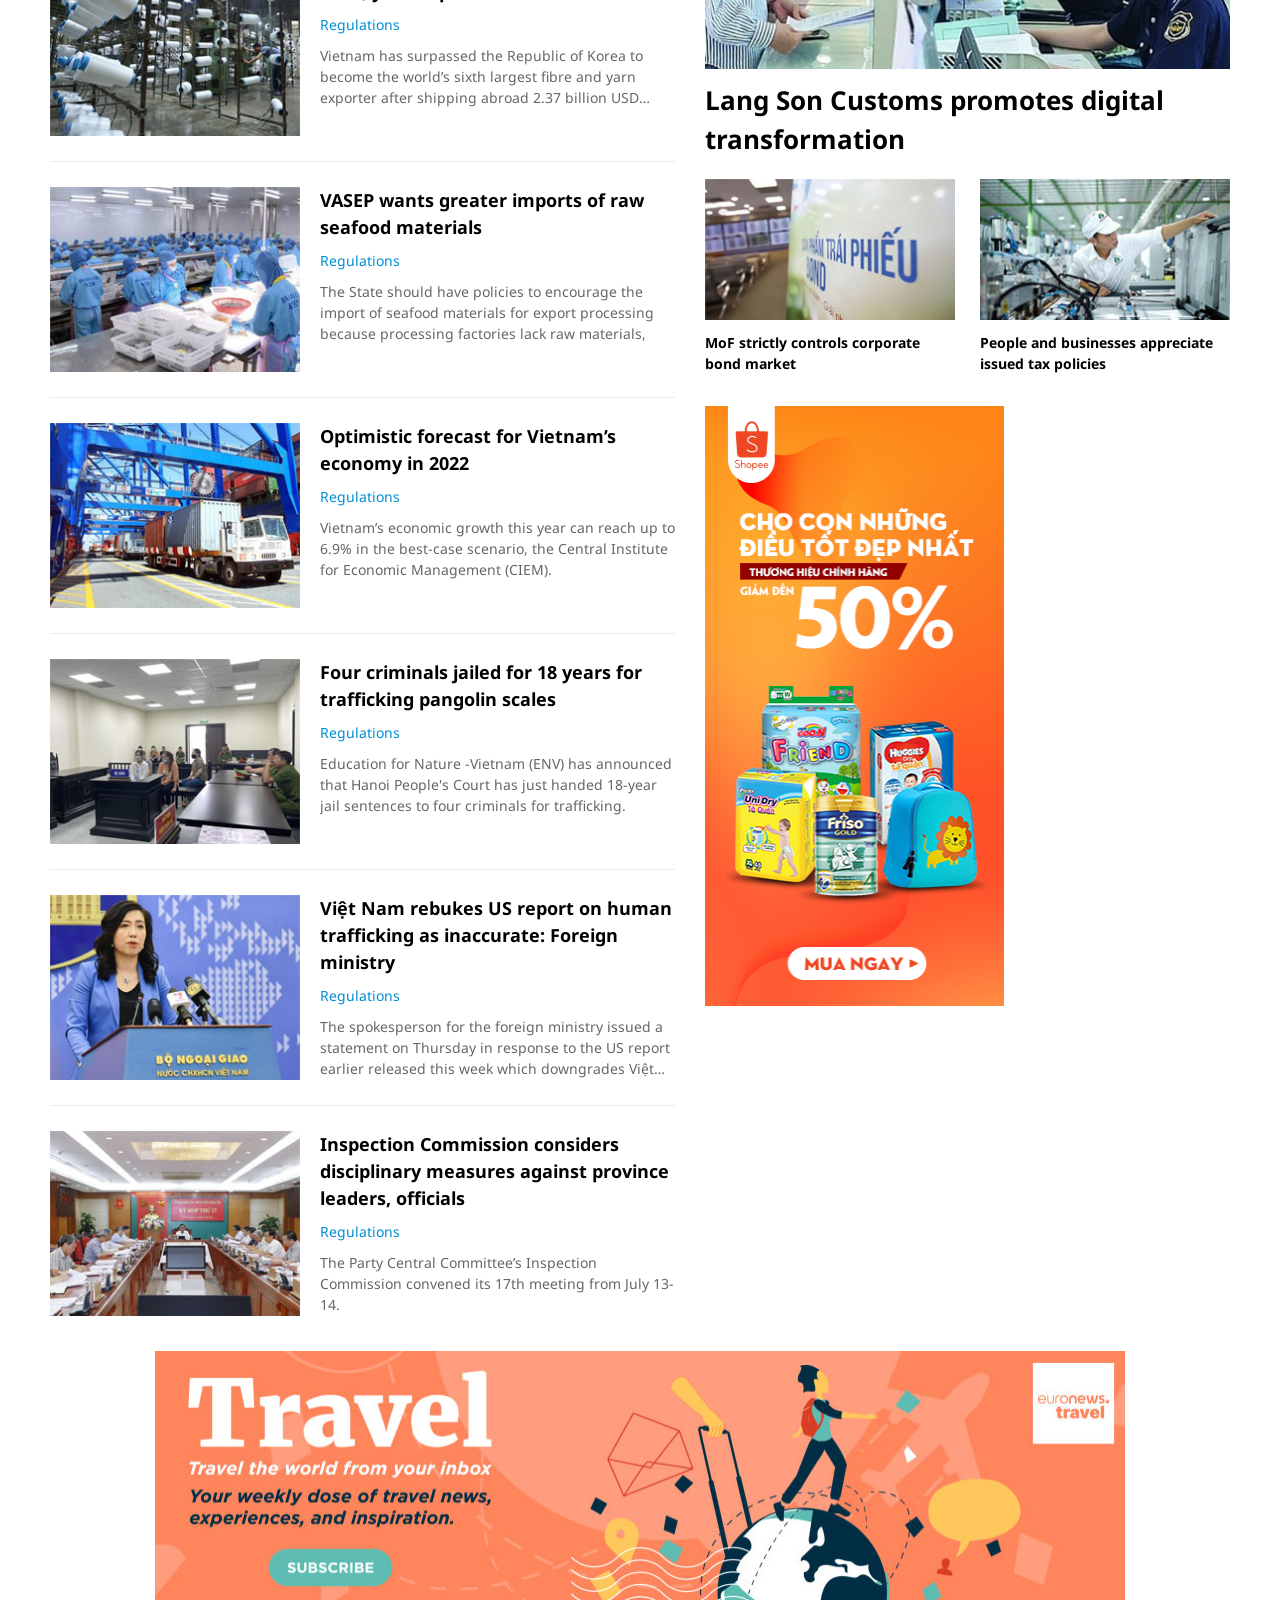
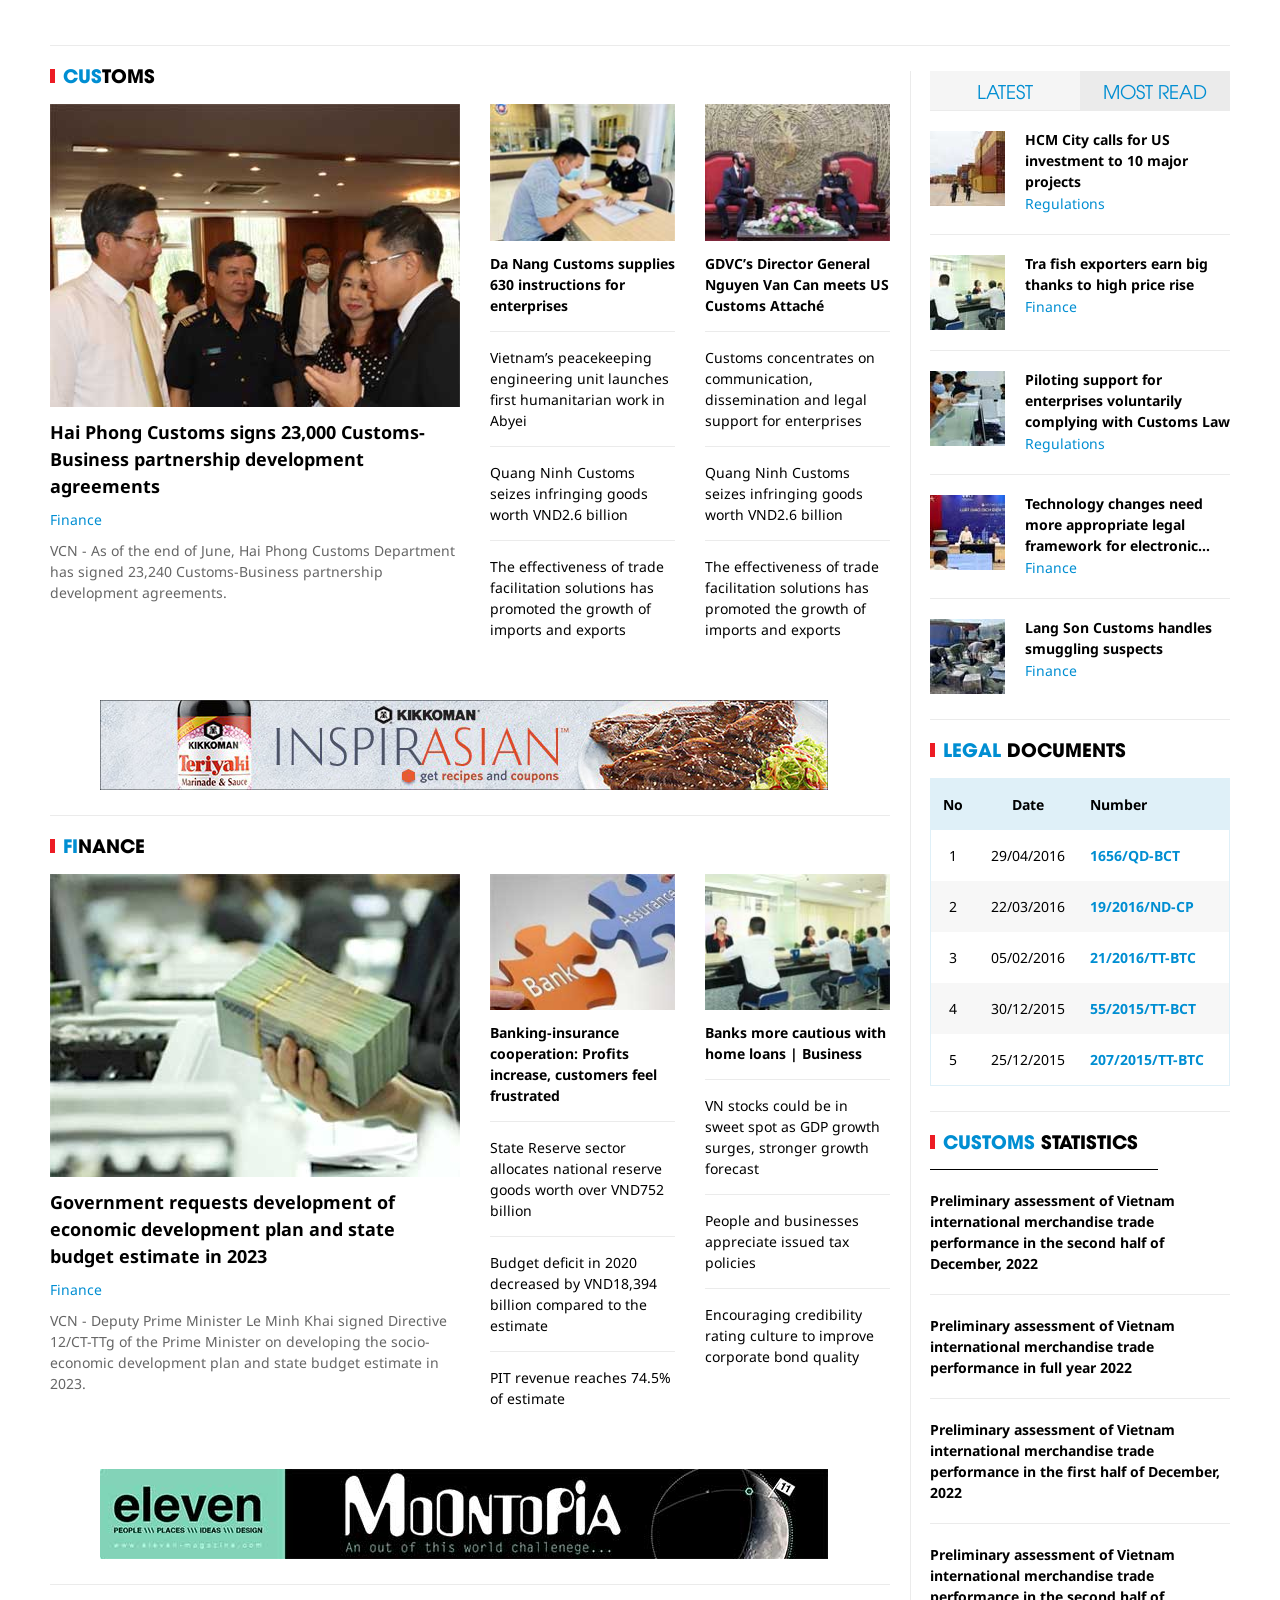
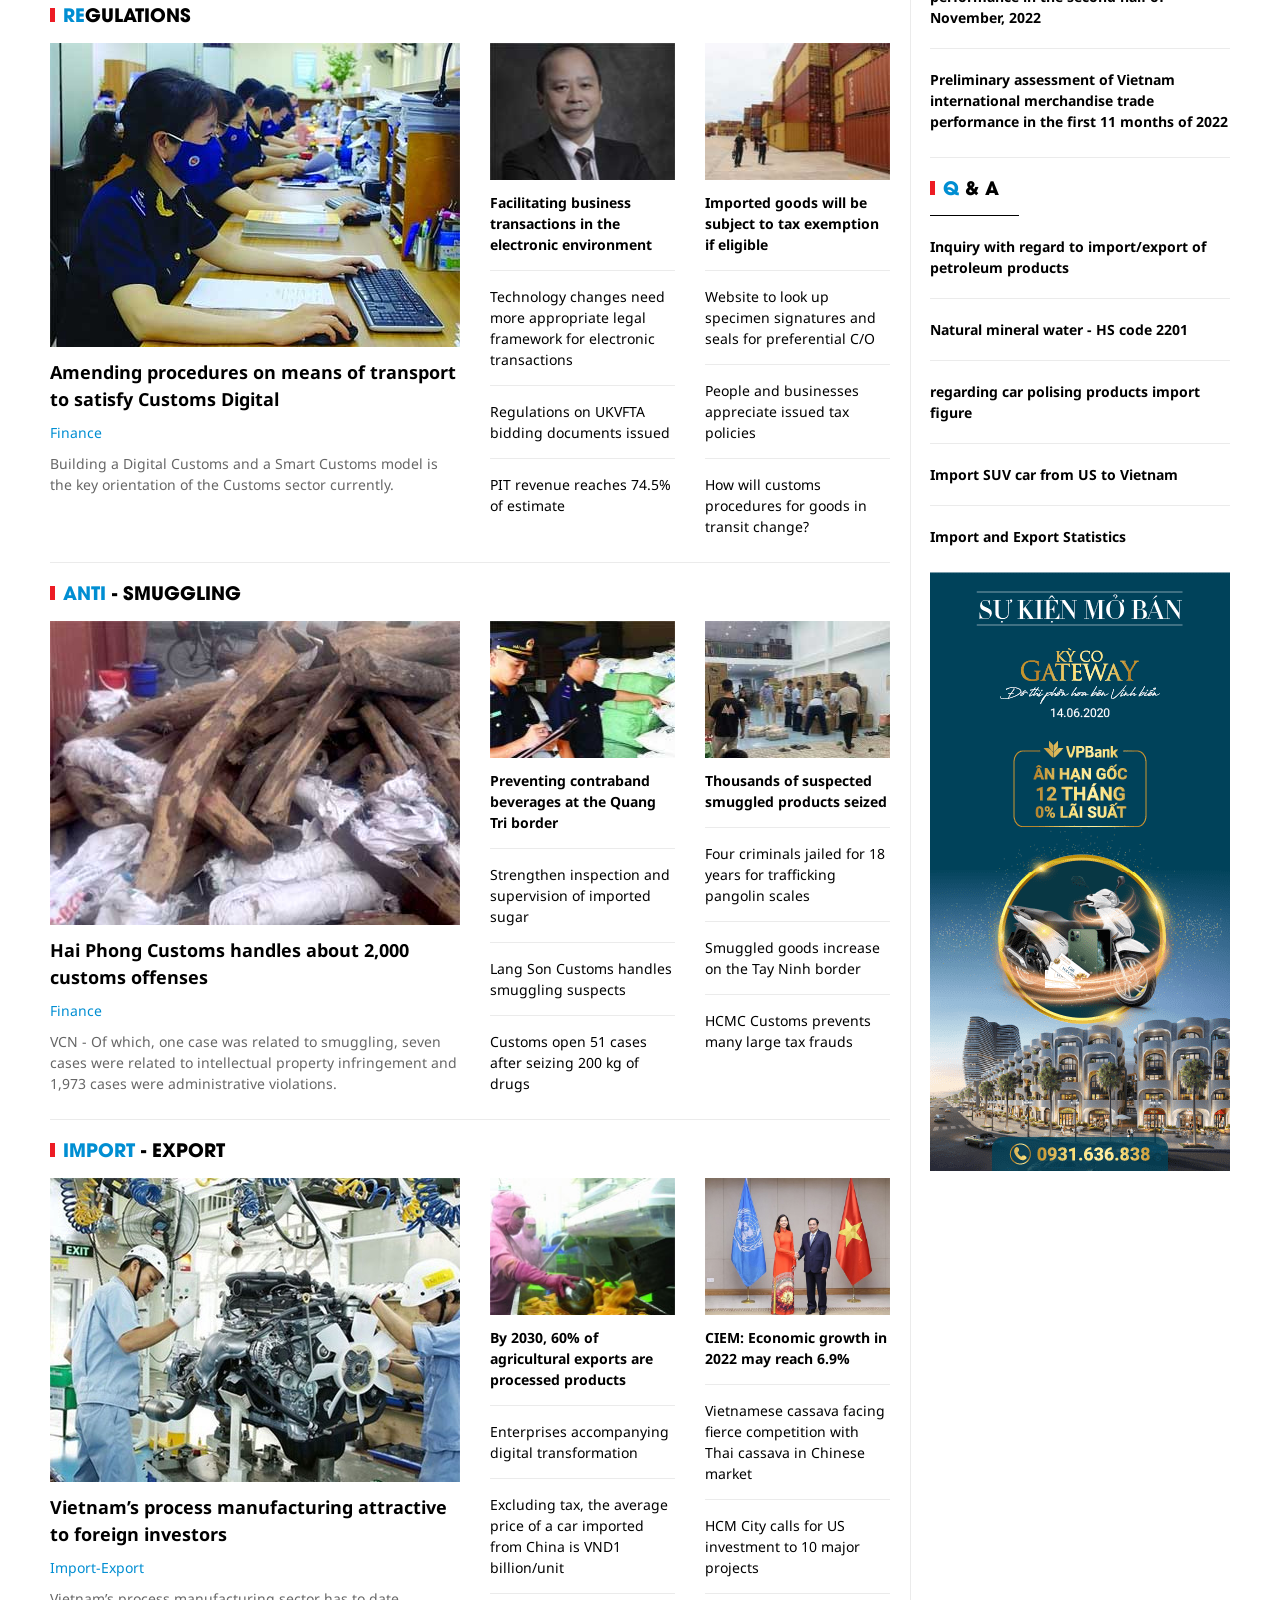
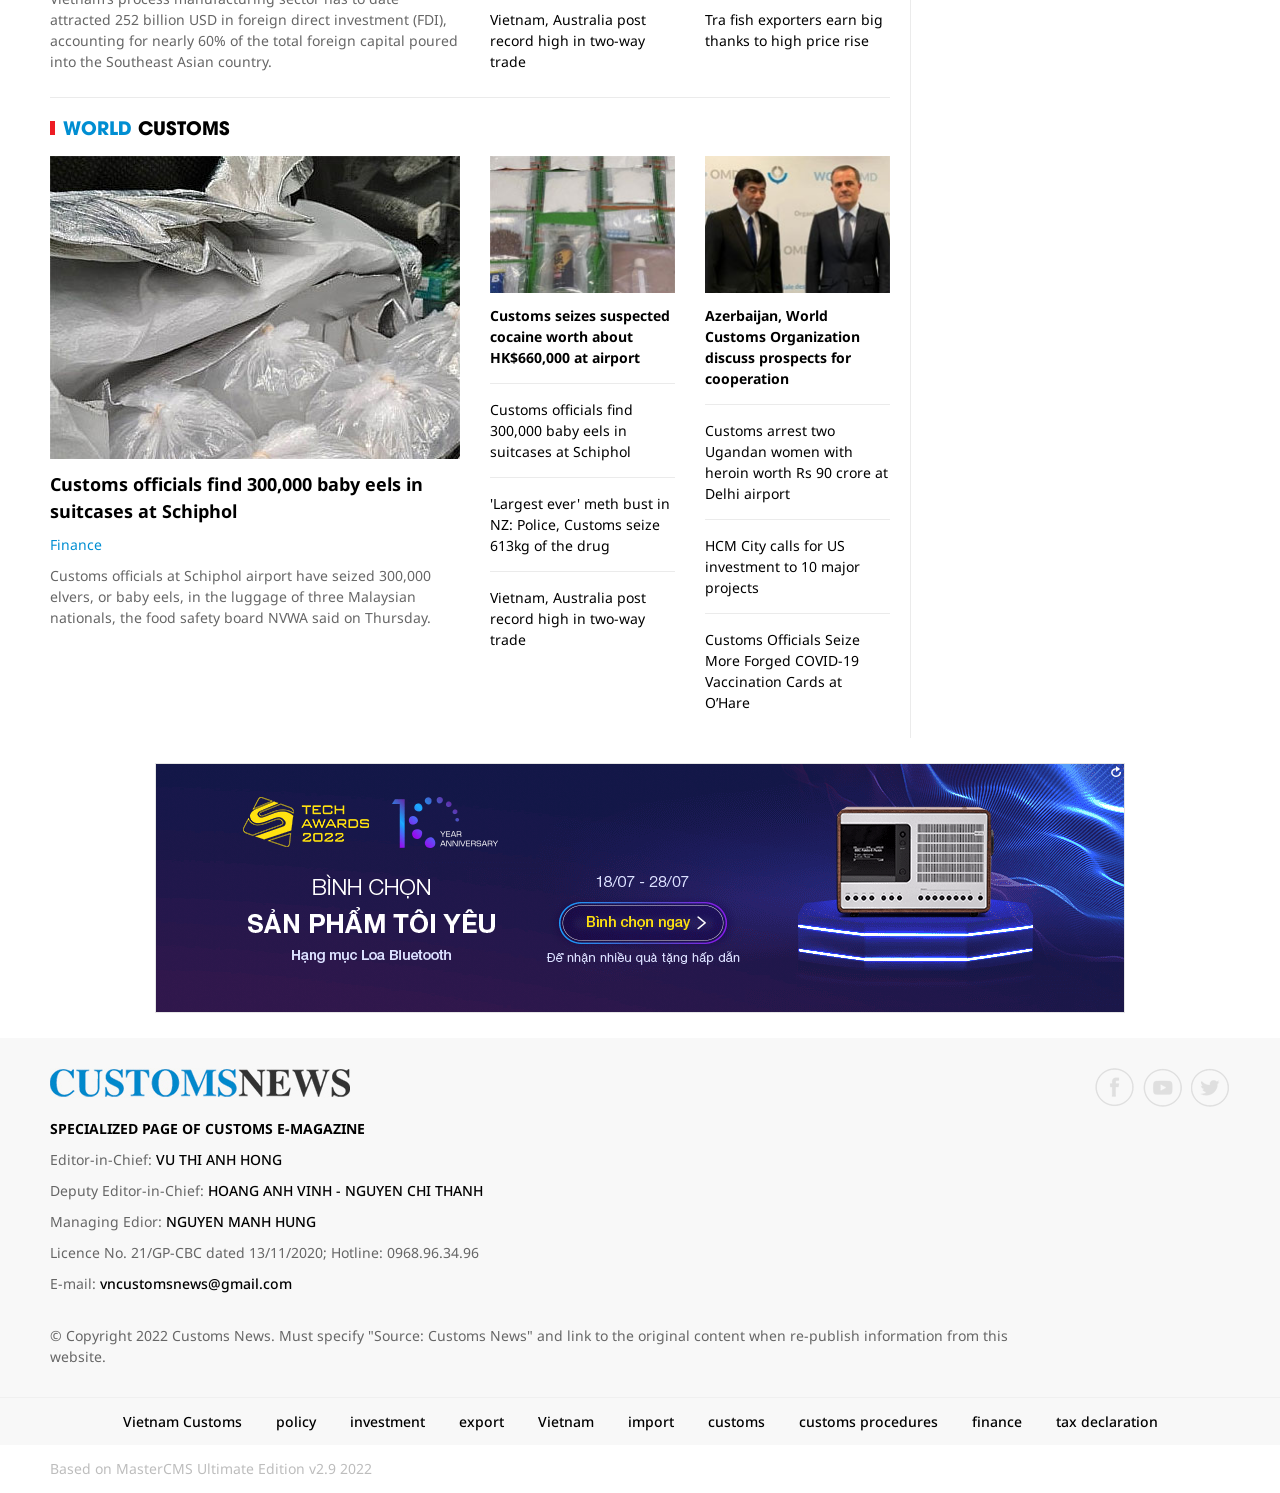
==== commit f2b75141: "Merge branch 'master' of https://github.com/huyduc95/CustomsNews" ====
--- a/index.html
+++ b/index.html
@@ -1413,66 +1413,66 @@
 								<div class="hna-tabs-content fw lt hna-tabs-content-2" style="display: none;">
 									<div class="article">
 										<a class="article-image" href="">
-											<img class="mastercms_lazyload" src="images/demo/imgDemo.jpg" alt="" />
-										</a>
-										<h3 class="article-title">
-											<a class="article-link f0" href="">Deputy FM highlights role of economic diplomacy in service of national development</a>
+											<img class="mastercms_lazyload" src="images/side-news.jpg" alt="" />
+										</a>
+										<h3 class="article-title">
+											<a class="article-link f0" href="">HCM City calls for US investment to 10 major projects</a>
 										</h3>
 										<p class="article-info">
 											<span class="article-date">31/01/2023 09:30</span>
-											<a class="article-cat" href="">Customs</a>
+											<a class="article-cat" href="">Regulations</a>
 										</p>
 										<div class="article-desc">VCN – During Lunar New Year 2023, Noi Bai International Airport Customs Branch handled customs procedures for 209 international flights with more than 54,000 passengers on entry.</div>
 									</div>
 									<div class="article">
 										<a class="article-image" href="">
-											<img class="mastercms_lazyload" src="images/demo/imgDemo.jpg" alt="" />
-										</a>
-										<h3 class="article-title">
-											<a class="article-link f0" href="">73rd anniversary of Việt Nam-Russia diplomatic ties marked</a>
+											<img class="mastercms_lazyload" src="images/side-news-2.jpg" alt="" />
+										</a>
+										<h3 class="article-title">
+											<a class="article-link f0" href="">Tra fish exporters earn big thanks to high price rise</a>
 										</h3>
 										<p class="article-info">
 											<span class="article-date">09:29 | 31/01/2023</span>
-											<a class="article-cat" href="">Regulations</a>
+											<a class="article-cat" href="">Finance</a>
 										</p>
 										<div class="article-desc">VCN – The agricultural products, seafood, and leather exports of Dong Thap province-based enterprises have seen remarkable growth. The achievements resulting from effective solutions and facilitation by the local government, including Dong Thap Customs Department, enterprises said.</div>
 									</div>
 									<div class="article">
 										<a class="article-image" href="">
-											<img class="mastercms_lazyload" src="images/demo/imgDemo.jpg" alt="" />
-										</a>
-										<h3 class="article-title">
-											<a class="article-link f0" href="">Mong Cai international border gate busy after Tet holiday</a>
+											<img class="mastercms_lazyload" src="images/side-news-3.jpg" alt="" />
+										</a>
+										<h3 class="article-title">
+											<a class="article-link f0" href="">Piloting support for enterprises voluntarily complying with Customs Law</a>
 										</h3>
 										<p class="article-info">
 											<span class="article-date">13:26 | 30/01/2023</span>
-											<a class="article-cat" href="">Finance</a>
+											<a class="article-cat" href="">Regulations</a>
 										</p>
 										<div class="article-desc">VCN - Sharing and listening to businesses at forums or creating channels to receive opinions of businesses is a way for Quang Ninh Customs Department to timely support and accompany businesses to improve the business environment, and enhance the competitiveness of Quang Ninh province.</div>
 									</div>
 									<div class="article">
 										<a class="article-image" href="">
-											<img class="mastercms_lazyload" src="images/demo/imgDemo.jpg" alt="" />
-										</a>
-										<h3 class="article-title">
-											<a class="article-link f0" href="">State-owned banks under capital increase pressure</a>
-										</h3>
-										<p class="article-info">
-											<span class="article-date">20:38 | 03/01/2023</span>
-											<a class="article-cat" href="">Anti-Smuggling</a>
+											<img class="mastercms_lazyload" src="images/side-news-4.jpg" alt="" />
+										</a>
+										<h3 class="article-title">
+											<a class="article-link f0" href="">Technology changes need more appropriate legal framework for electronic transactions</a>
+										</h3>
+										<p class="article-info">
+											<span class="article-date">20:38 | 03/01/2023</span>
+											<a class="article-cat" href="">Finance</a>
 										</p>
 										<div class="article-desc">VCN – The implementation of risk management measures on three routes of sea, land and air in modern customs control has contributed to improving the efficiency of risk assessment and screening selection and customs risk management.</div>
 									</div>
 									<div class="article">
 										<a class="article-image" href="">
-											<img class="mastercms_lazyload" src="images/demo/imgDemo.jpg" alt="" />
-										</a>
-										<h3 class="article-title">
-											<a class="article-link f0" href="">Vietnam plans to attract Chinese tourists</a>
-										</h3>
-										<p class="article-info">
-											<span class="article-date">20:38 | 03/01/2023</span>
-											<a class="article-cat" href="">Customs</a>
+											<img class="mastercms_lazyload" src="images/side-news-5.jpg" alt="" />
+										</a>
+										<h3 class="article-title">
+											<a class="article-link f0" href="">Lang Son Customs handles smuggling suspects</a>
+										</h3>
+										<p class="article-info">
+											<span class="article-date">20:38 | 03/01/2023</span>
+											<a class="article-cat" href="">Finance</a>
 										</p>
 										<div class="article-desc">VCN – Several land border provinces are building a digital border gate platform to manage import and export activities and means of entry and exit at border gates. However, the implementation process has raised many problems, prolonging customs clearance time.</div>
 									</div>
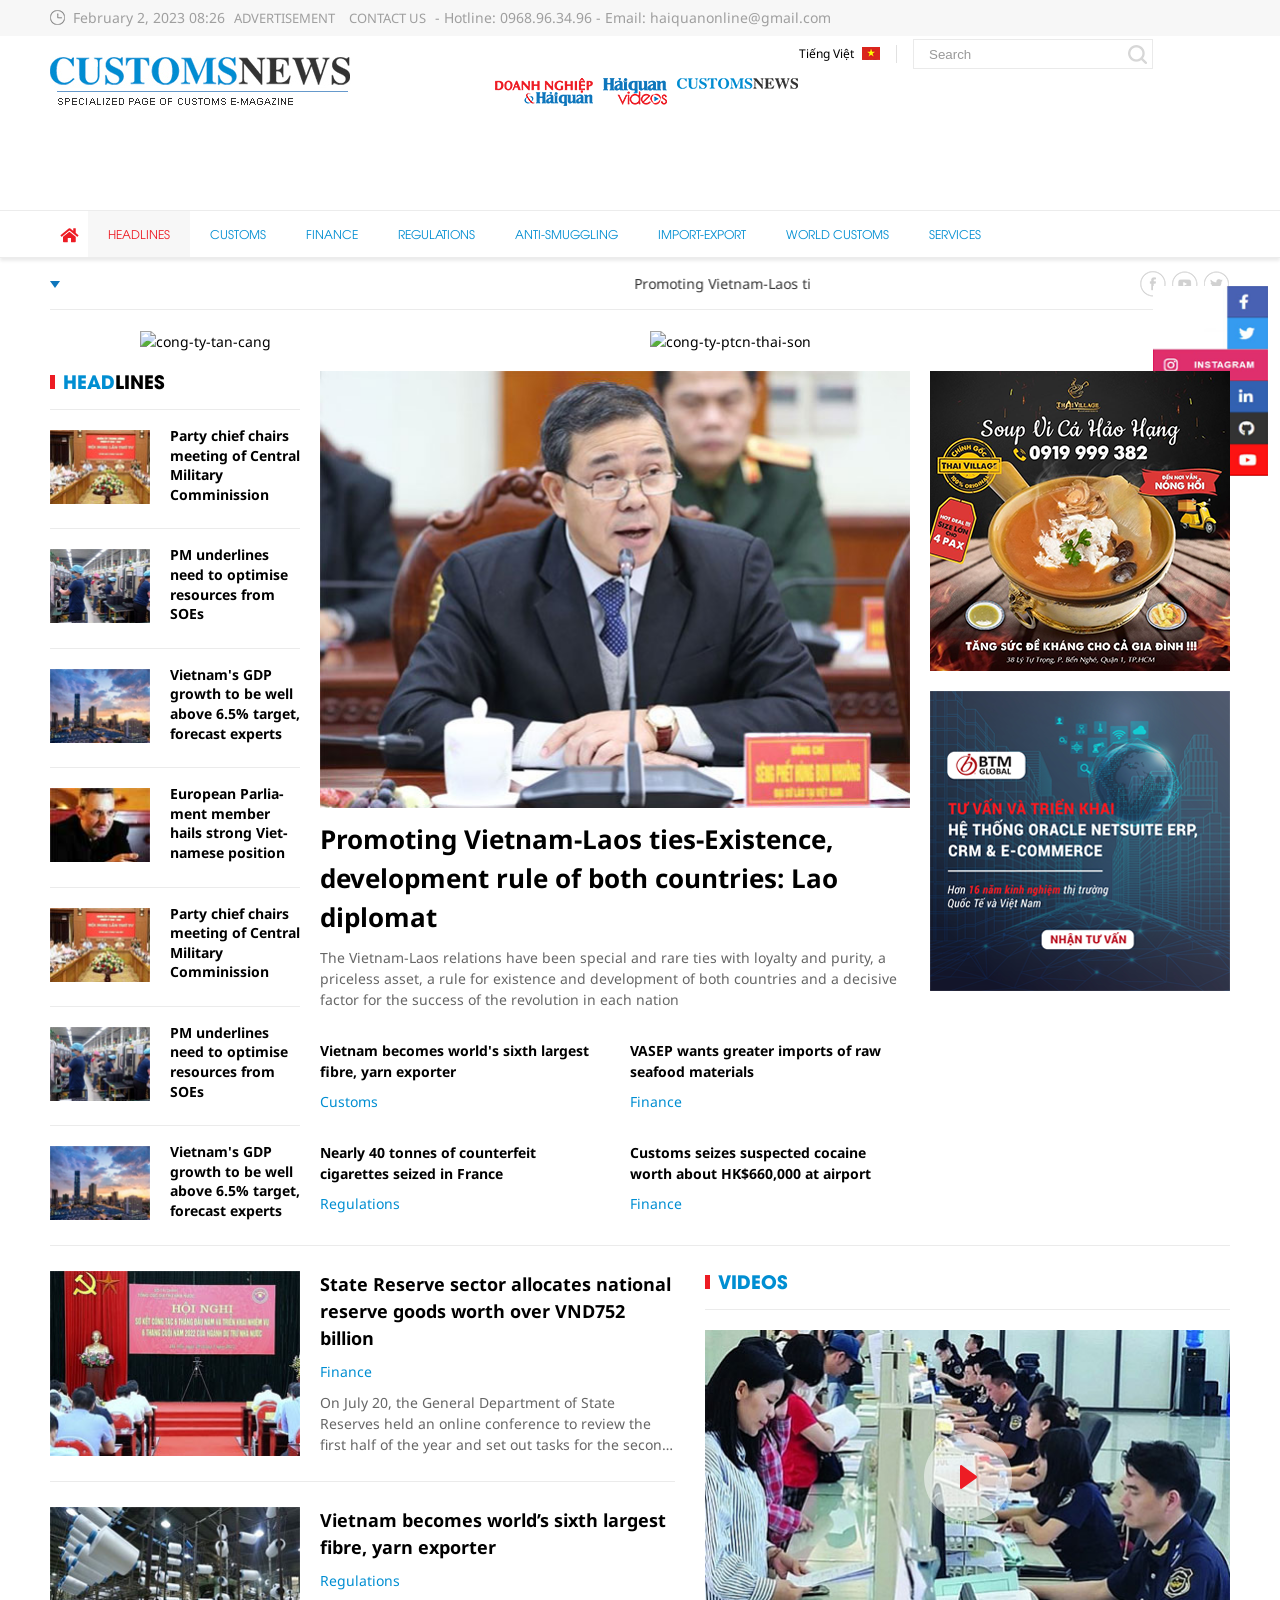
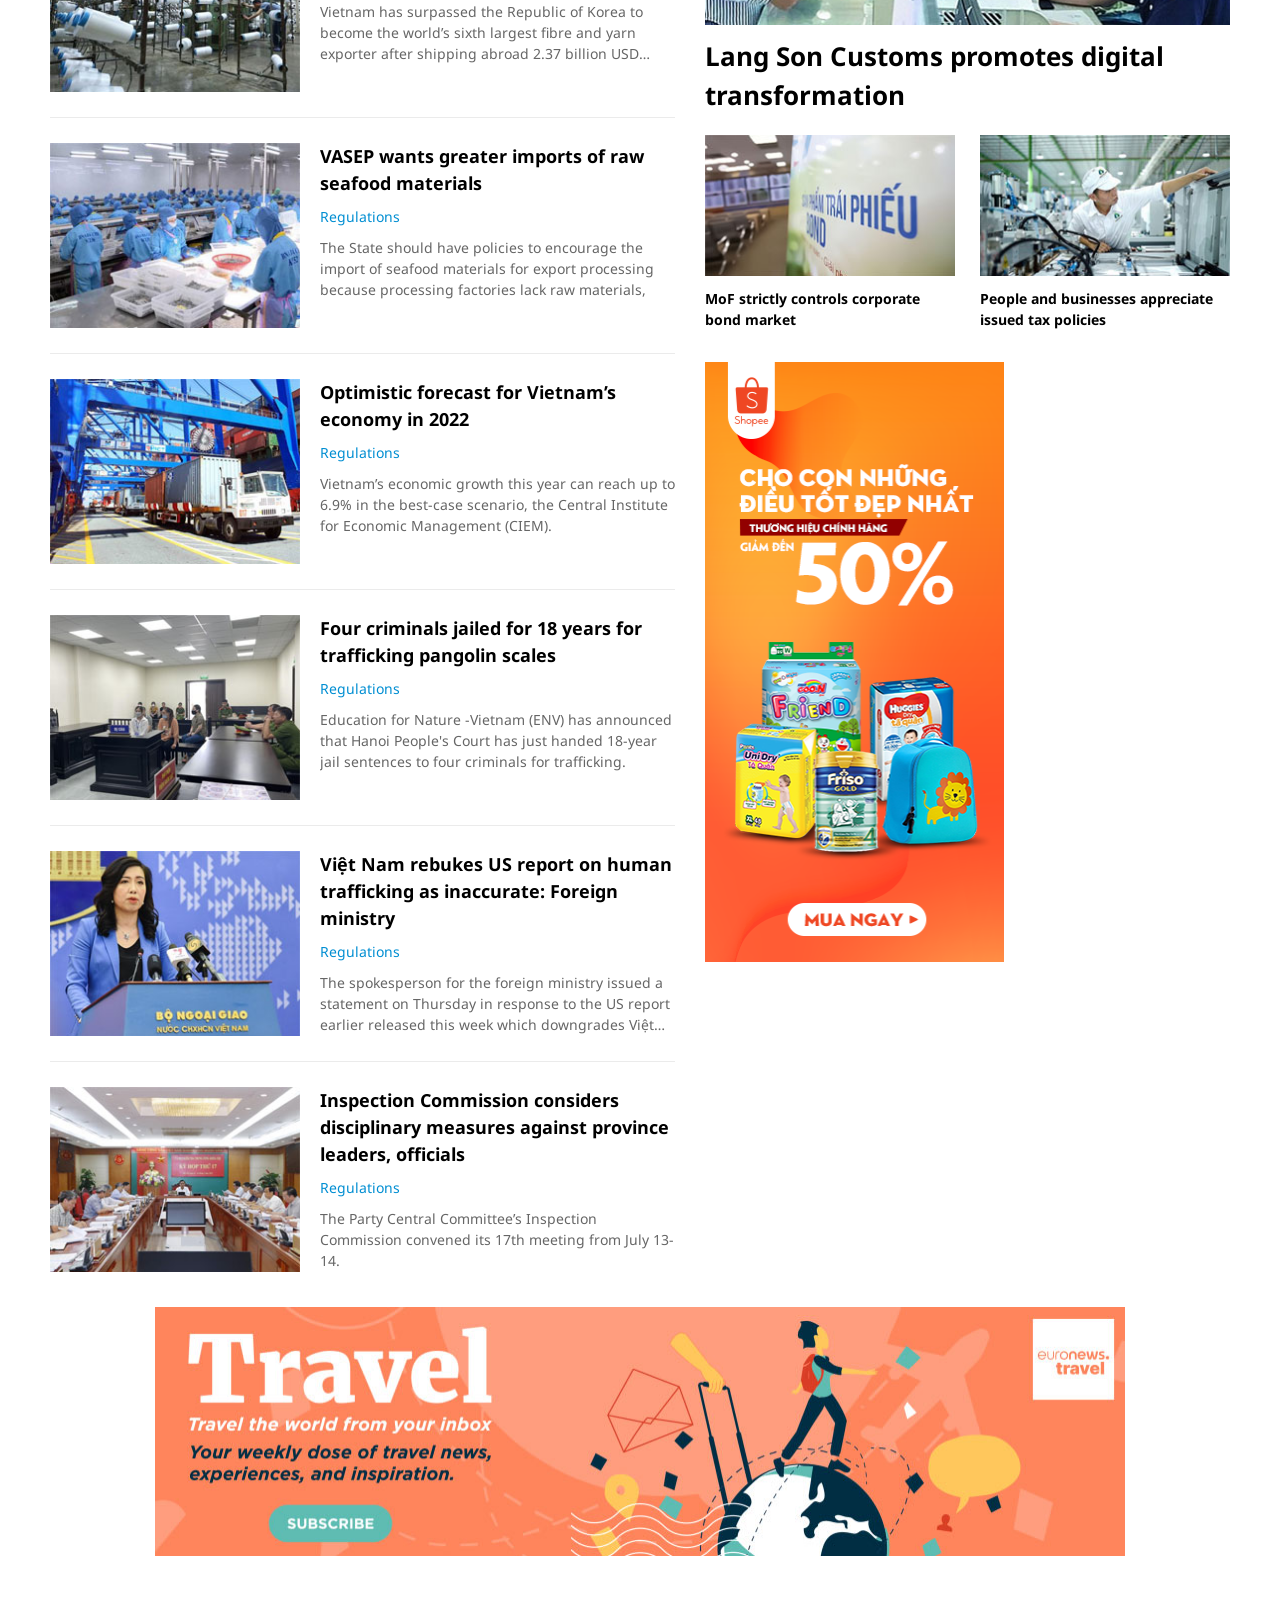
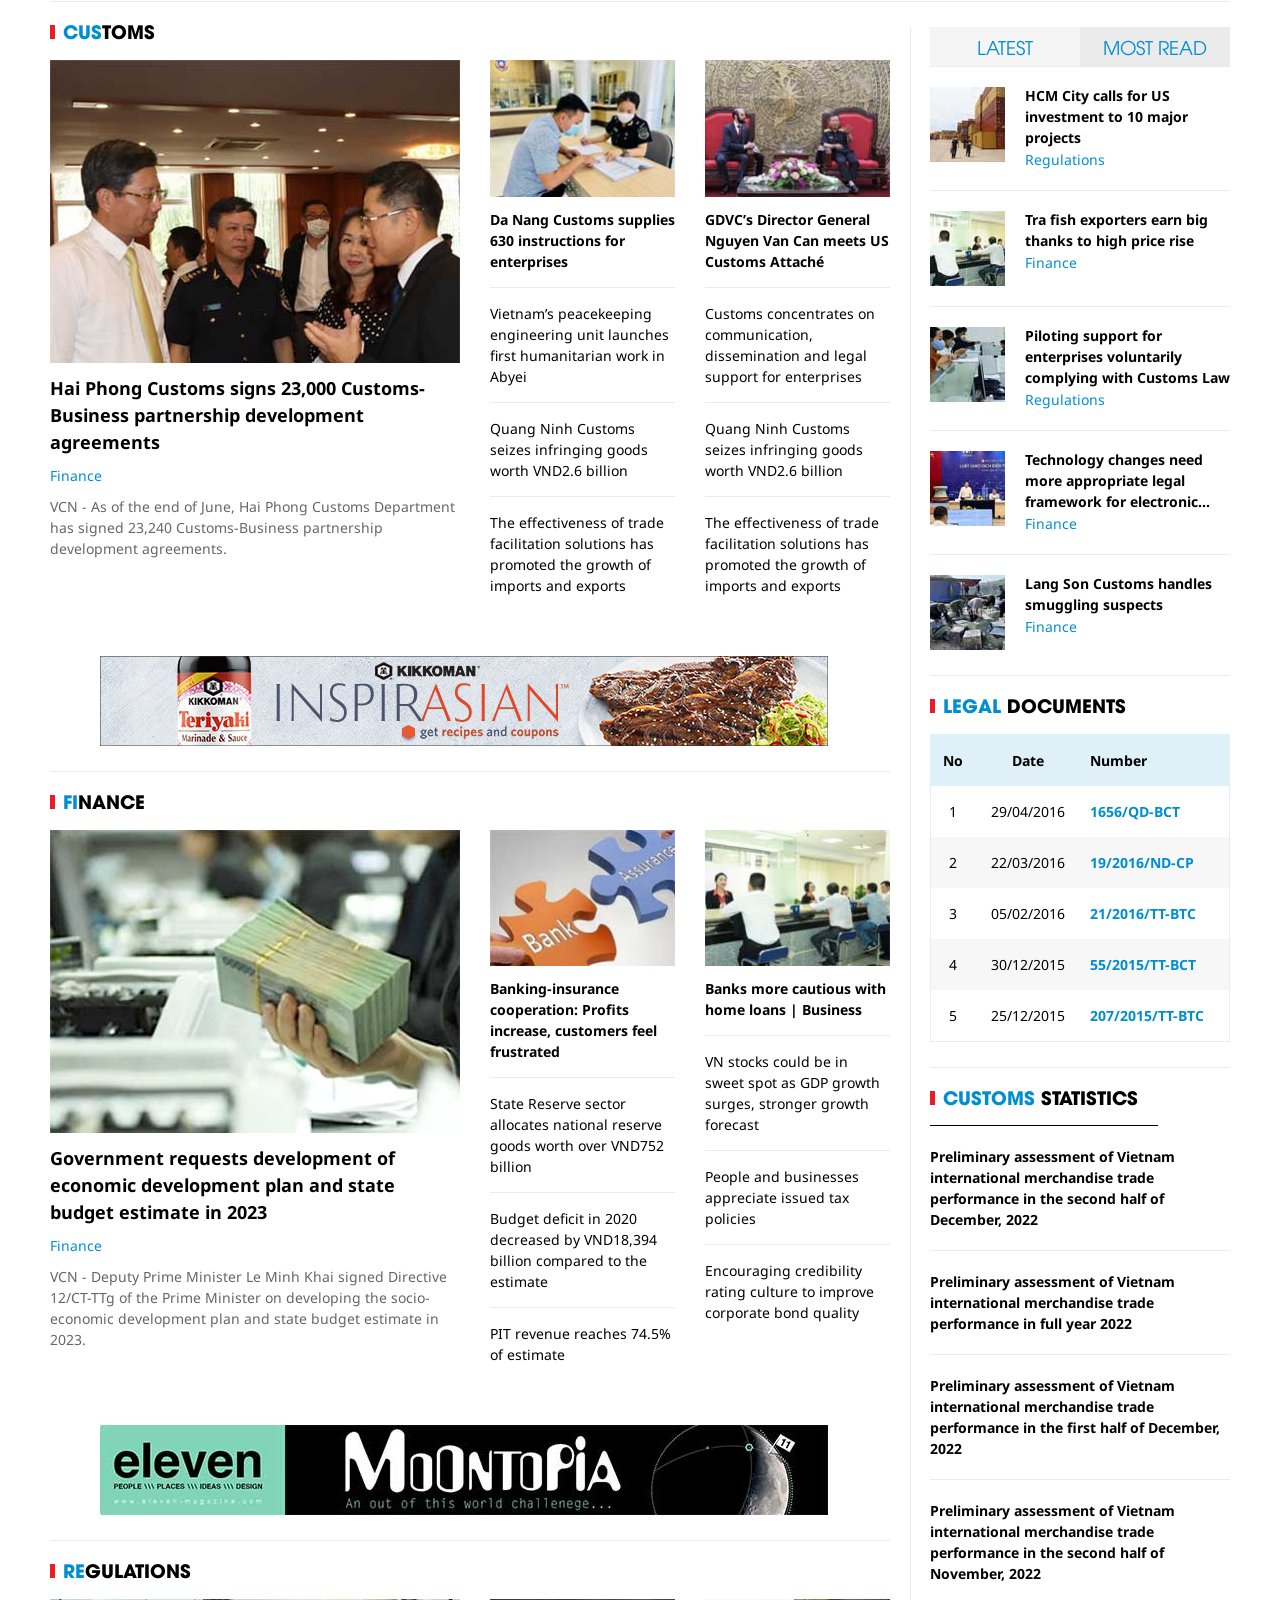
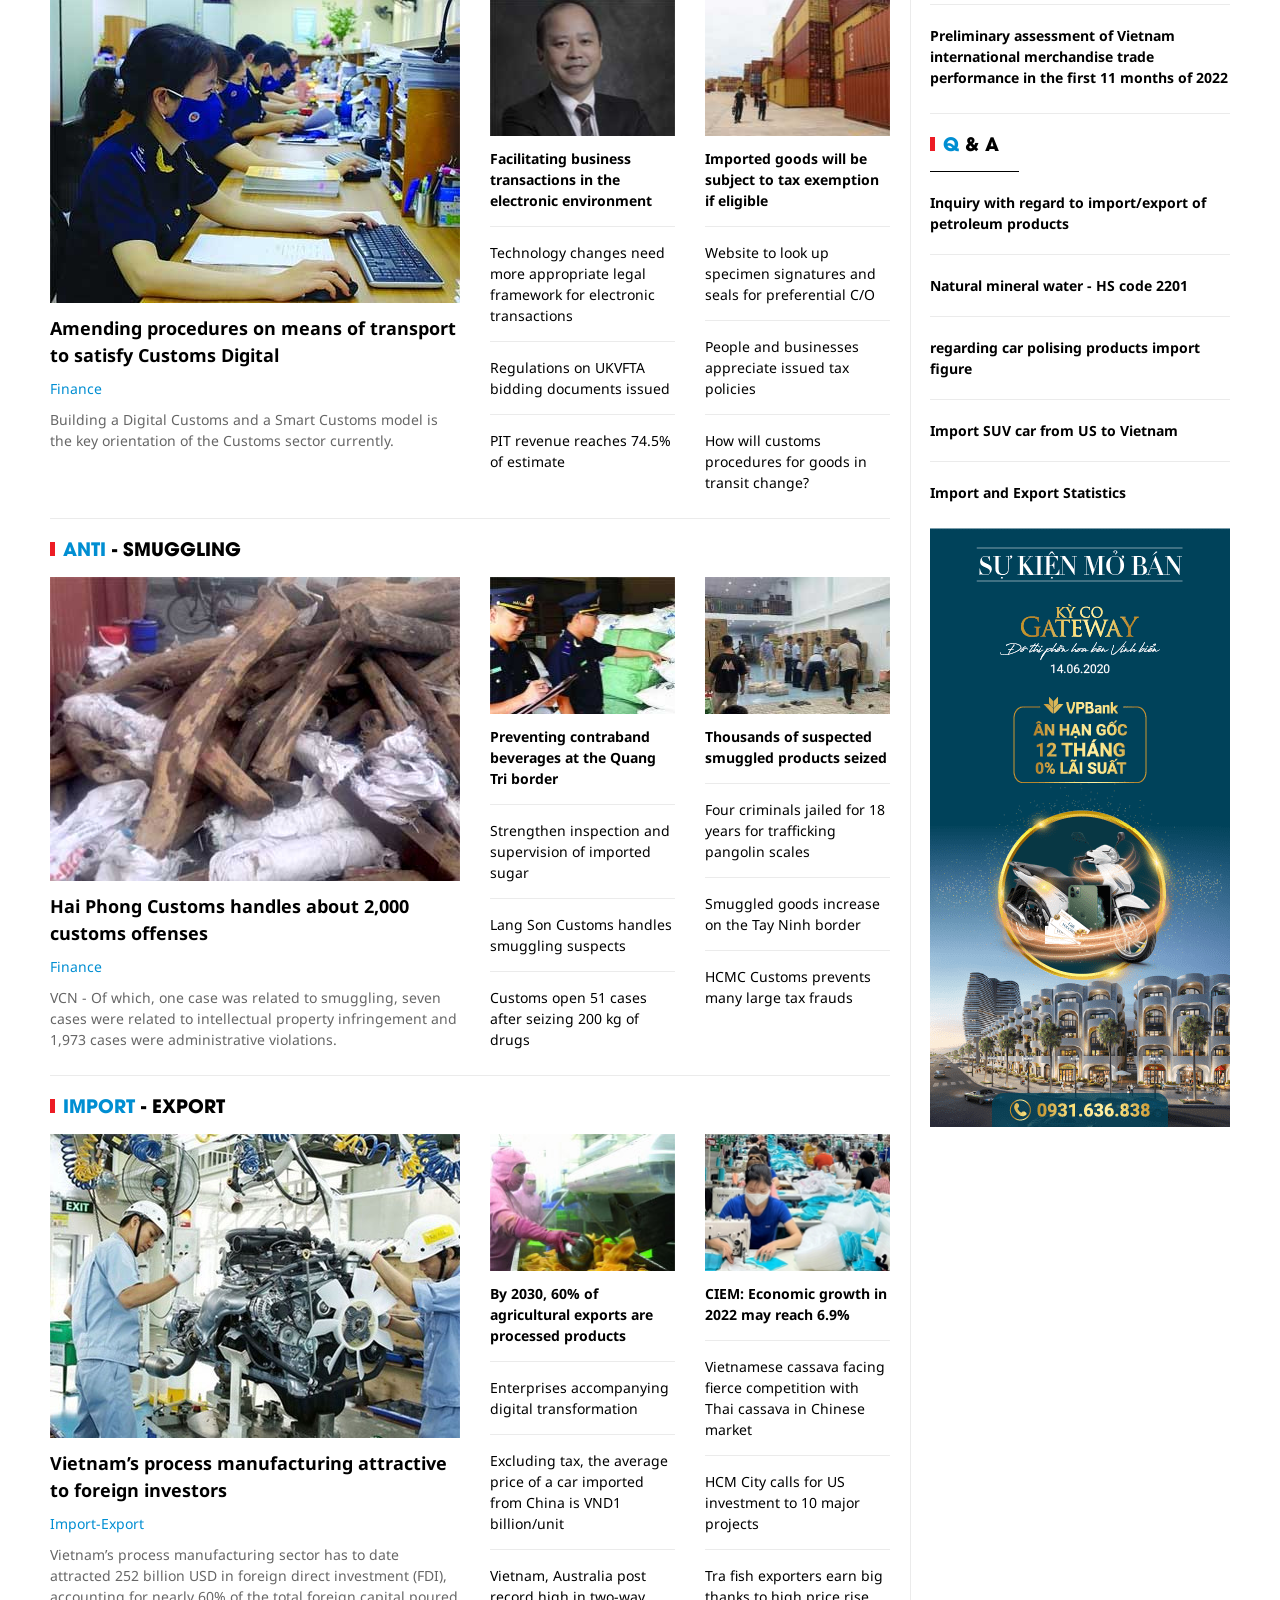
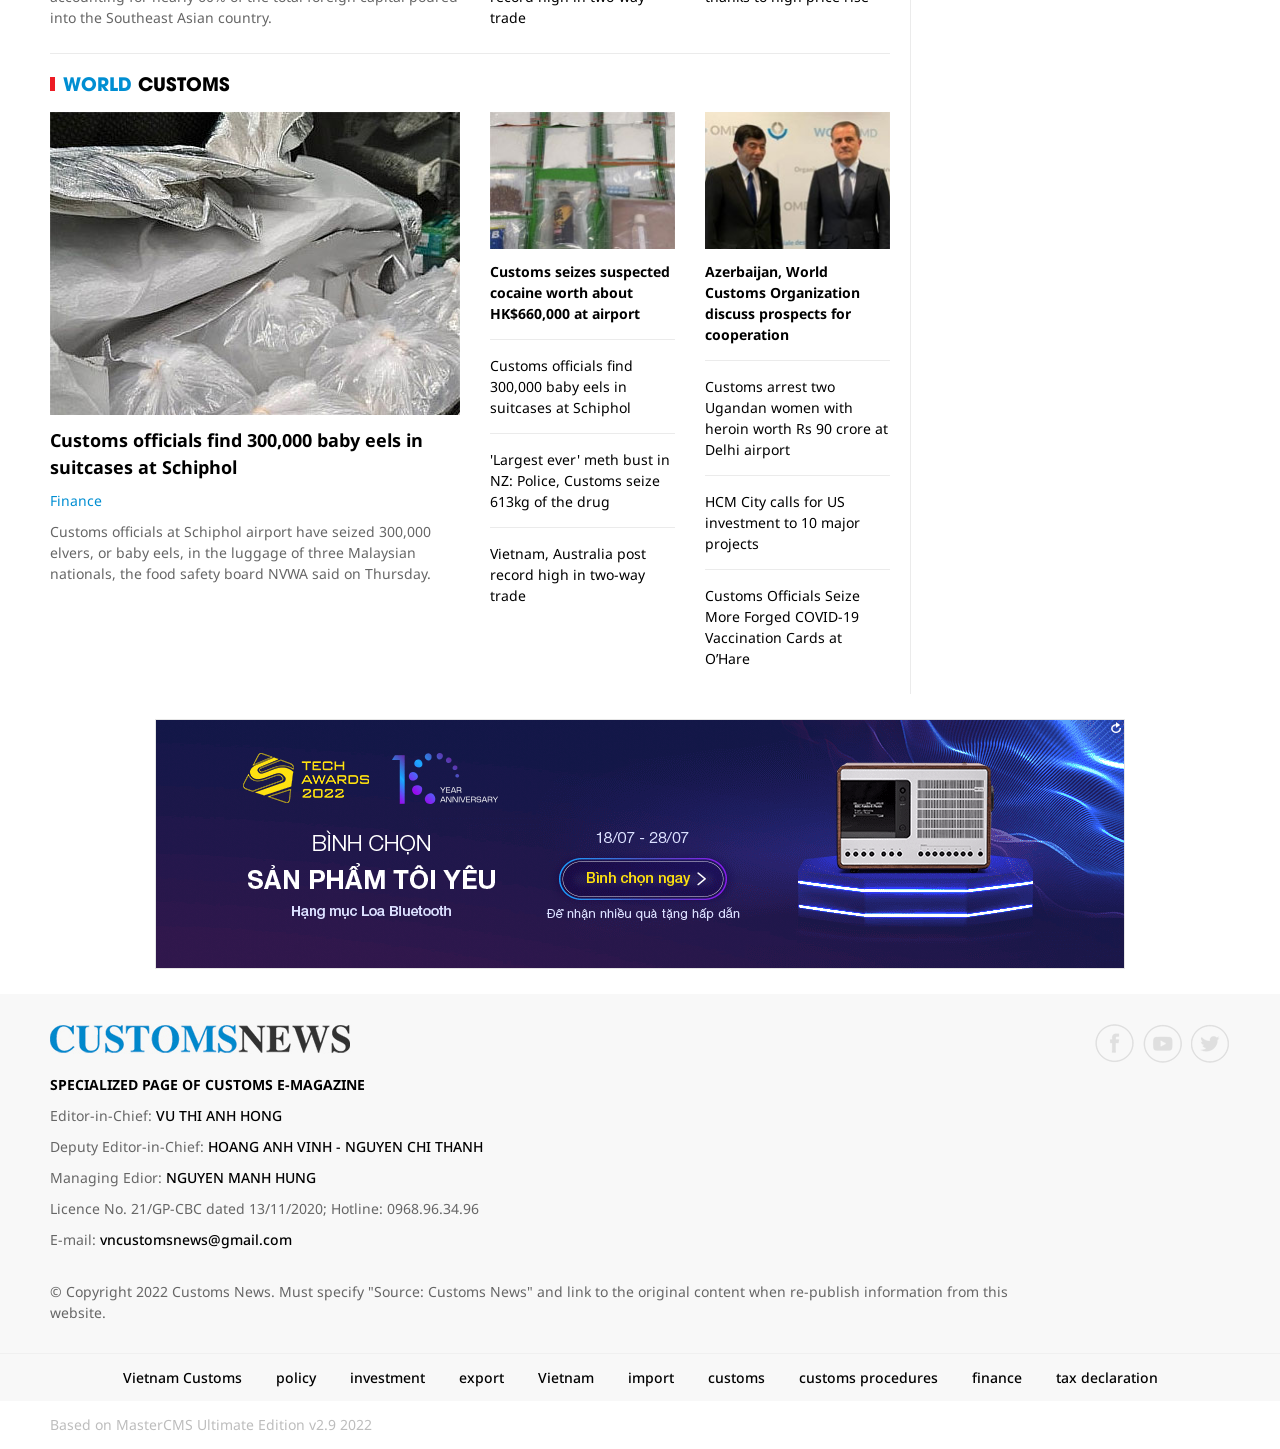
==== commit 9cf21a6e: "fifth commit" ====
--- a/index.html
+++ b/index.html
@@ -49,7 +49,9 @@
     </script>
 </head>
 <body>
+	<img border="0" src="images/demo/social-media.png" alt="social-media-side-bar" style="float: right; margin-right: 12px; position: relative; top: 286px" width="115" height="190" >
 	<div class="webpage pc-home">
+		
 		<header id="header" class="fw clearfix">
 			<div class="header-top fw clearfix">
 				<div class="siteCenter clearfix">
@@ -77,7 +79,6 @@
 						</a>
 					</h1>	
 					<div class="hna-multi-site rt">
-						
 						<a class="hna-site-dnhq lt" href="https://dnhq.haiquanonline.com.vn/" target="_blank">
 							<img src="images/pc/logo-dnhq.png" height="28" alt="https://dnhq.haiquanonline.com.vn/" />
 						</a>
@@ -91,10 +92,12 @@
 				</div>
 			</div>
 		</header>
+		
 
 		<nav id="nav" class="fw clearfix">
 			<div class="siteCenter clearfix">
 				<ul class="main-menu f5 clearfix">
+					
 					<li class="cat cat-homepage">
 							<a href="">
 								<i class="fa fa-home"></i>
@@ -131,11 +134,14 @@
 					</li>			
 				</ul>
 			</div>
+			
 		</nav>	
-
+		
 		<div id="utility" class="fw clearfix">
 			<div class="siteCenter clearfix">
+				
 				<div class="utility-left lt">
+					
 					<marquee id="hna-marquee" class="fw lt f1" onmouseover="this.stop();" onmouseout="this.start();" scrollamount="5" loop="true">
 						<a href="#">Promoting Vietnam-Laos ties-Existence development rule of both countries: Lao diplomat</a>
 						<a href="#">Lang Son Customs handles smuggling suspects</a>
@@ -143,31 +149,34 @@
 						<a href="#">Party chief chairs meeting of Central Military Commission</a>
 						<a href="#">PM underlines need to optimise resources from SOEs</a>
 					</marquee>
+					
 				</div>
+				
 				<div class="rt">
 					<a class="hna-ico-btn hna-ico-facebook lt" href="" target="_blank" rel="noopener"></a>
 					<a class="hna-ico-btn hna-ico-youtube lt" href="" target="_blank" rel="noopener"></a>
 					<a class="hna-ico-btn hna-ico-twitter lt" href="" target="_blank" rel="noopener"></a>
 				</div>
+				
 			</div>
+			
 		</div>
-		<div class="hna-qc-item">
-			<img border="0" src="images/demo/social-media.png" alt="cong-ty-tan-cang" style="float: right; margin-right: 15px; " width="100" height="170">
-		</div>
+		
 		<div id="hna-qc-menu-after" class="fw clearfix">
 			
 			<div class="siteCenter clearfix">
 				<div class="hna-qc-items">
 					<div class="hna-qc-slider">	
+						
 						<div class="hna-qc-item">
 							<img border="0" src="https://haiquanonline.com.vn/stores/ads_data/lebhq/082022/04/16/2906_Banner_490_x90_TYa_dam_theo_HY_dai_hYn_2022-_Update.jpg?rt=20220804162907" alt="cong-ty-tan-cang" style="vertical-align:middle;" width="490 " height=" 90">
 						</div>
+						
 						<div class="hna-qc-item">
 							<img border="0" src="https://haiquanonline.com.vn/stores/ads_data/administrator/112018/26/09/4547_tien_gui_online_490x90-08.jpg" alt="tien-gui-truc-tuyen" style="vertical-align:middle;" width="490" height="90">
 						</div>
 					</div>
 				</div>
-
 				<div class="hna-qc-items">
 					<div class="hna-qc-slider">
 						<div class="hna-qc-item">
@@ -1144,7 +1153,7 @@
 									</div>
 									<div class="article">
 										<a class="article-image" href="">
-											<img class="mastercms_lazyload" src="images/demo/imgDemo.jpg" alt="" />
+											<img class="mastercms_lazyload" src="images/demo/economic-growth.png" alt="" />
 										</a>
 										<h3 class="article-title">
 											<a class="article-link f0" href="">CIEM: Economic growth in 2022 may reach 6.9%</a>
@@ -1624,7 +1633,7 @@
 					<img src="images/pc/demo/kiot-viet.png" alt="">
 				</div>
 			</div>
-
+			</div>
 		</main>
 
 		<footer id="footer" class="fw clearfix">
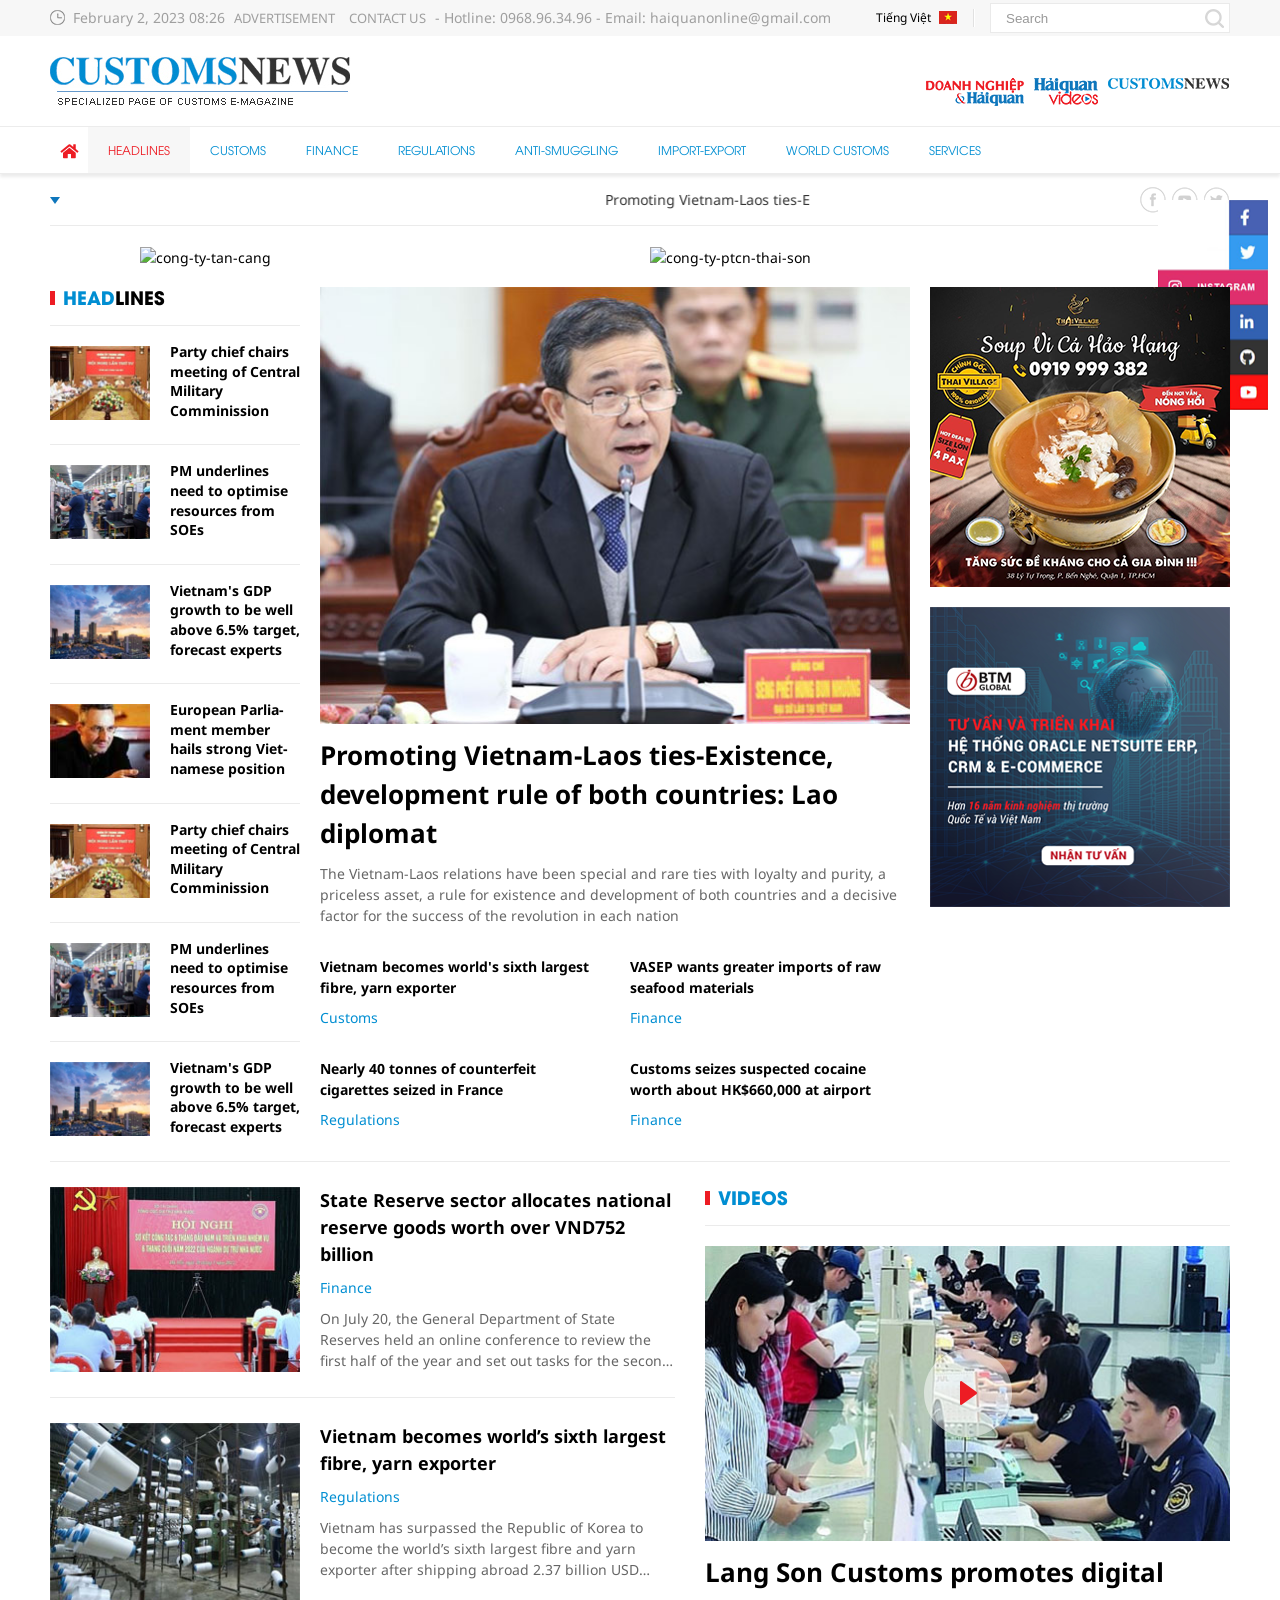
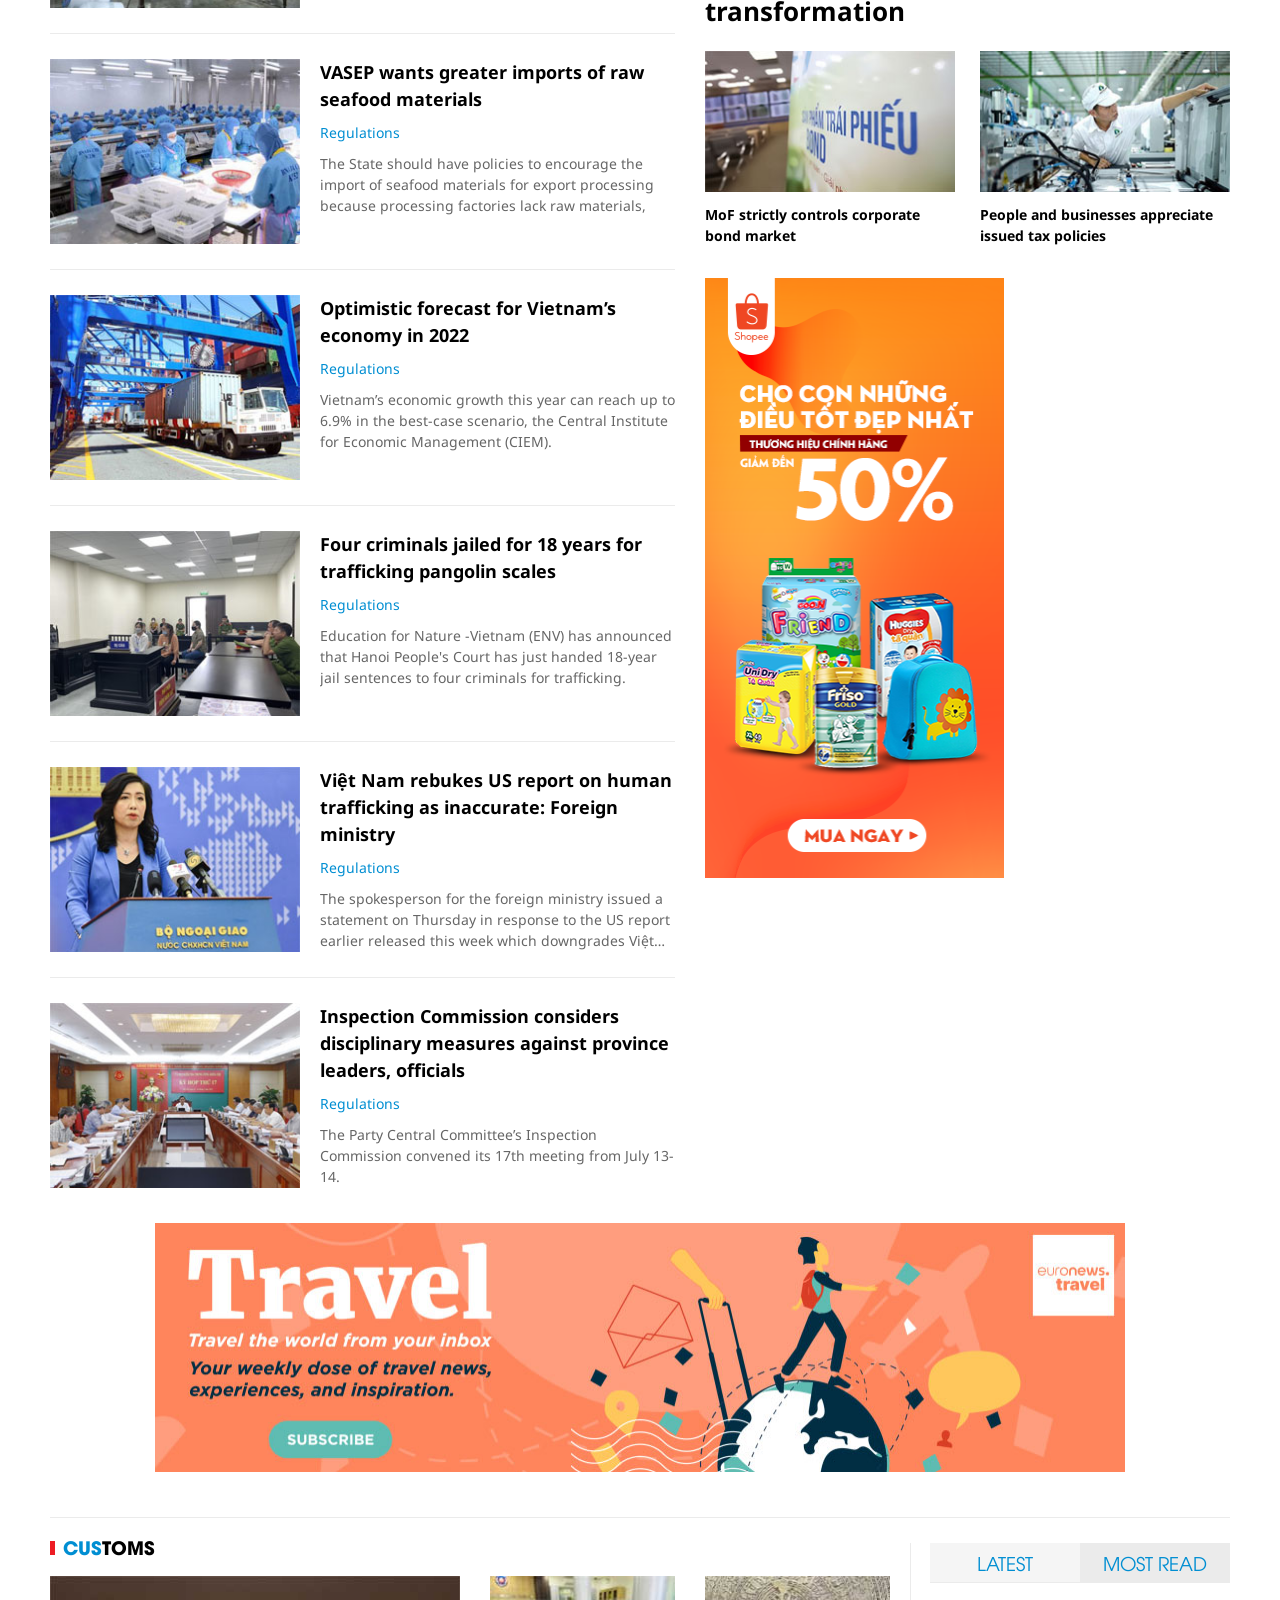
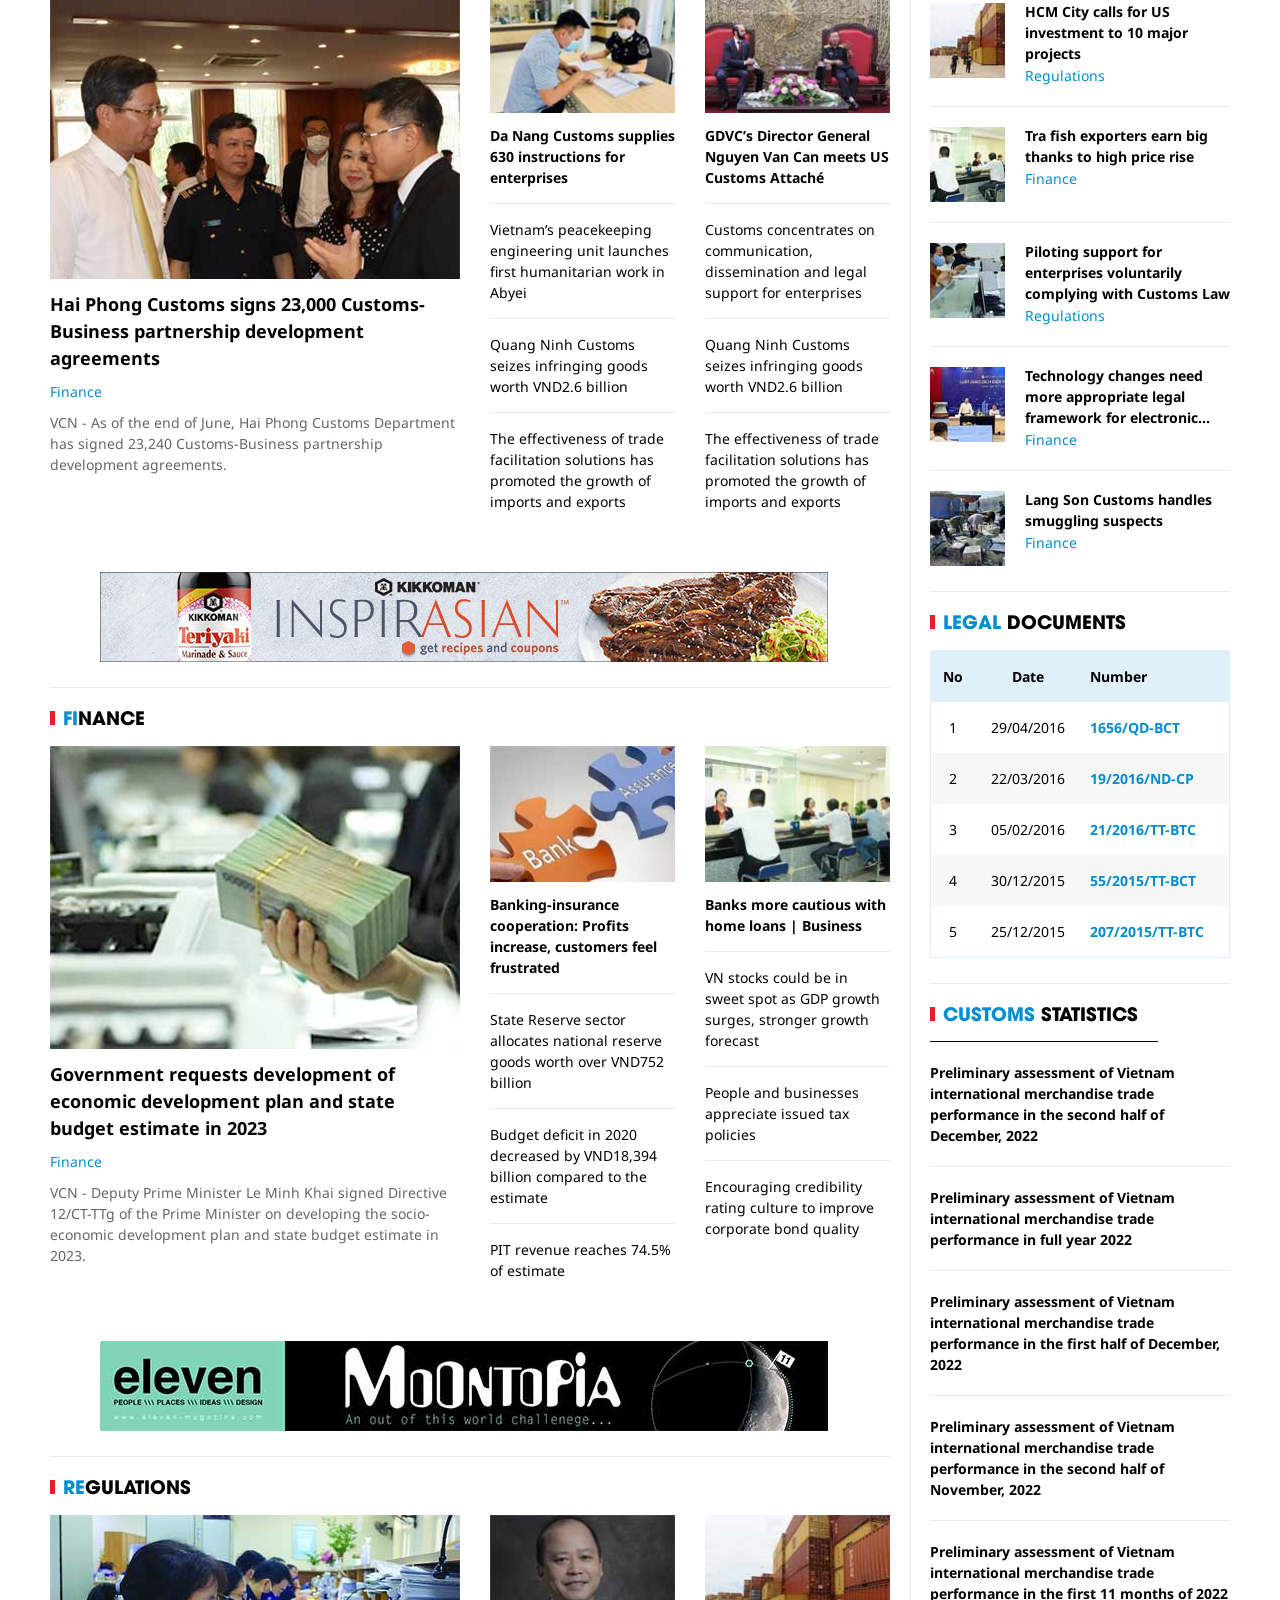
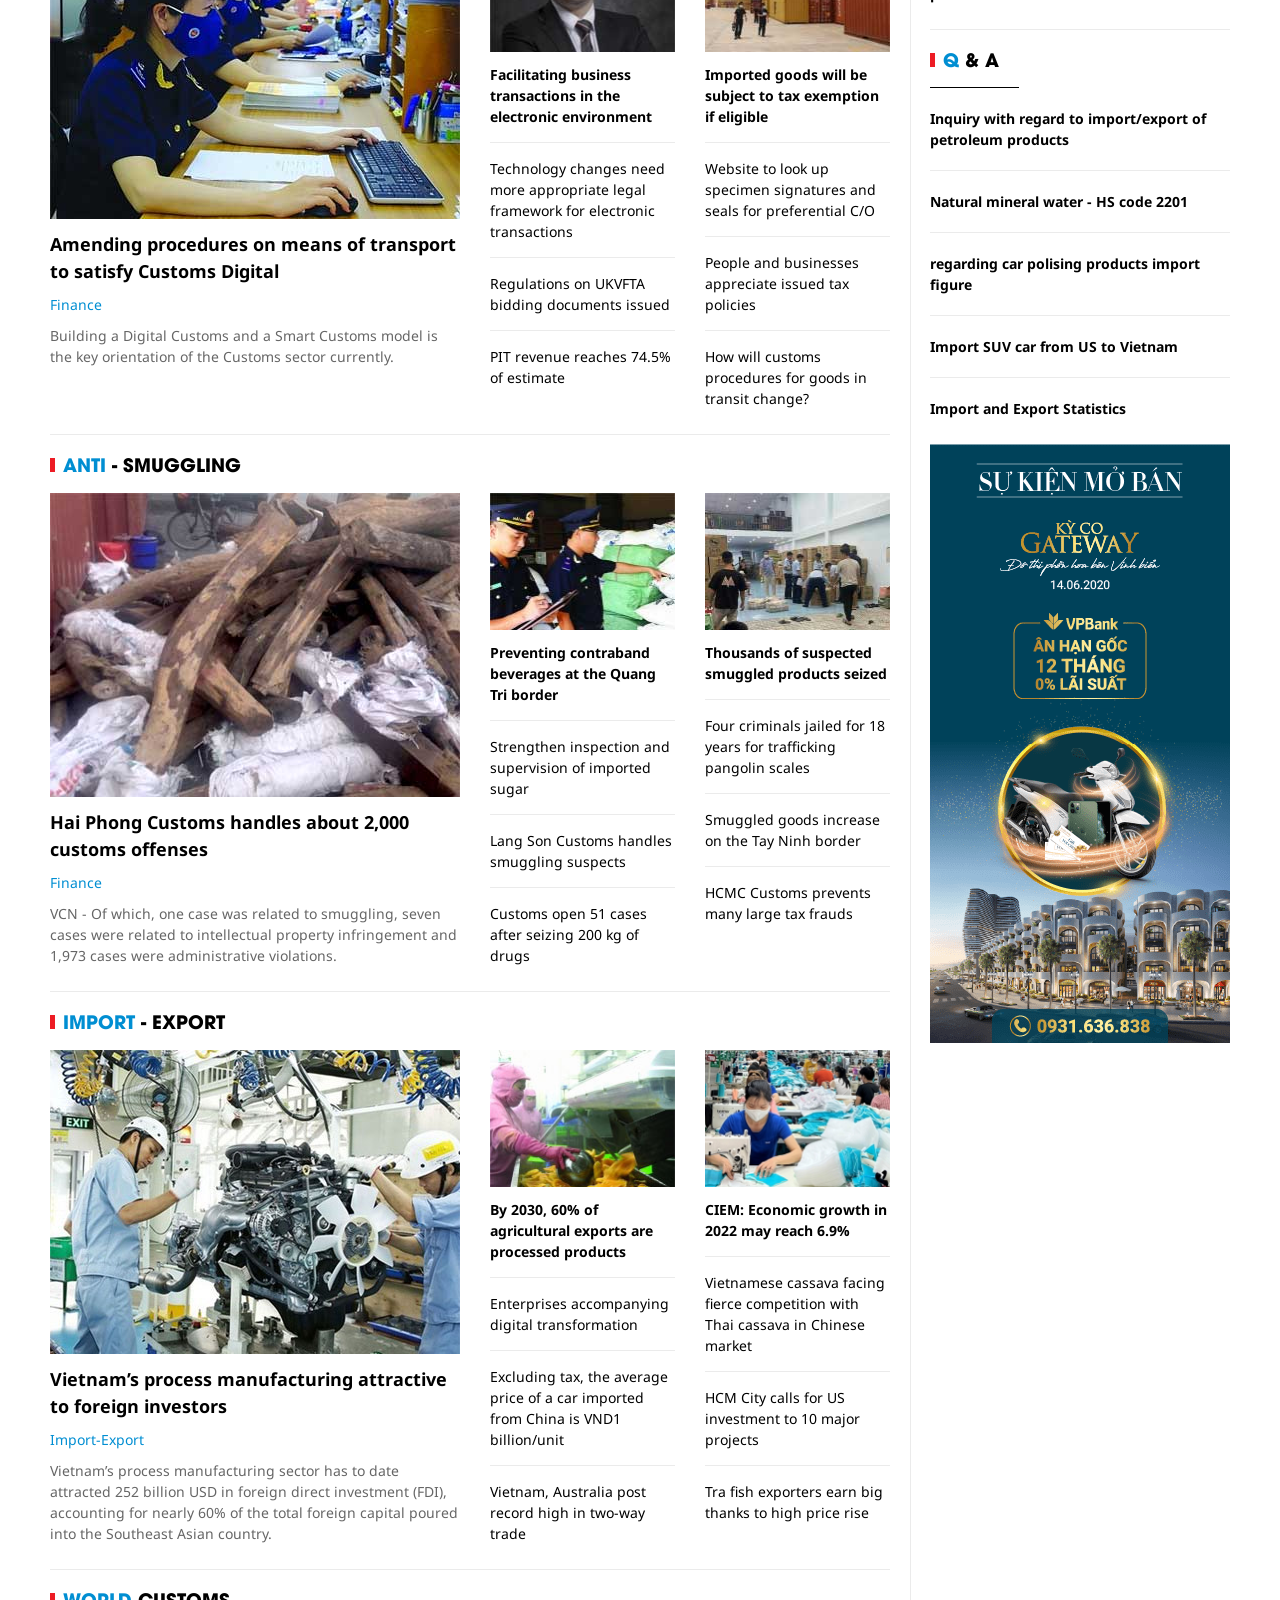
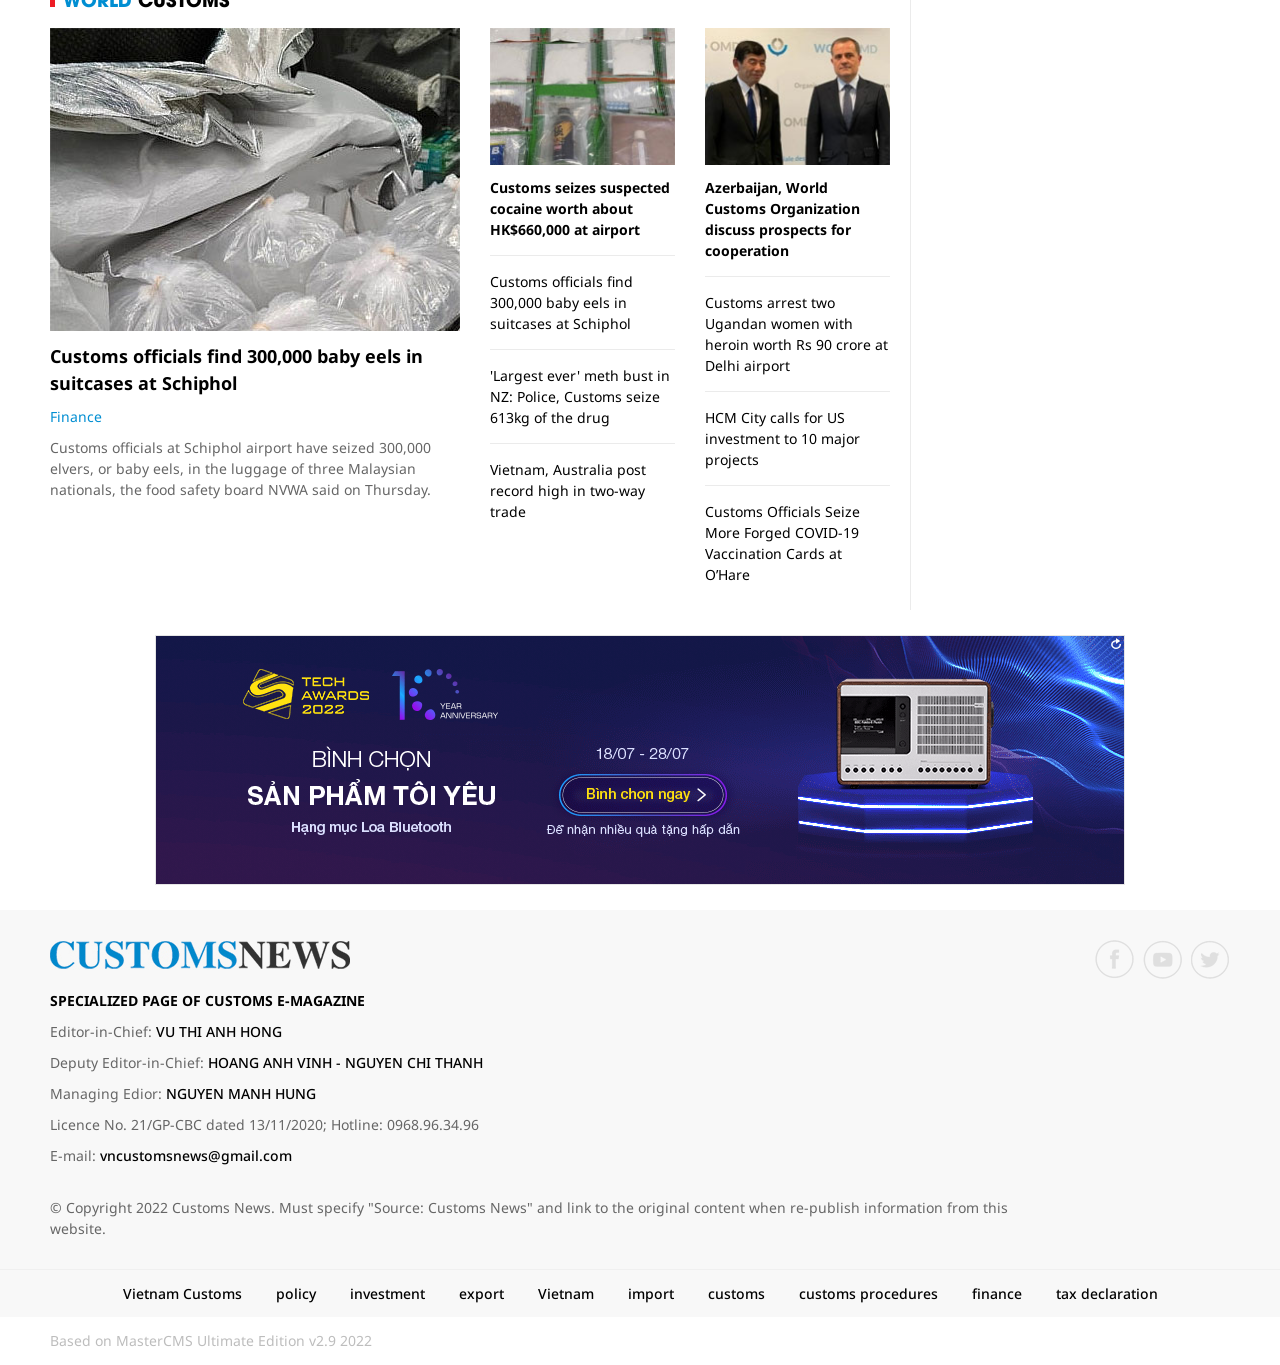
==== commit 7a793122: "sixth commit" ====
--- a/index.html
+++ b/index.html
@@ -49,18 +49,20 @@
     </script>
 </head>
 <body>
-	<img border="0" src="images/demo/social-media.png" alt="social-media-side-bar" style="float: right; margin-right: 12px; position: relative; top: 286px" width="115" height="190" >
+	
 	<div class="webpage pc-home">
-		
-		<header id="header" class="fw clearfix">
-			<div class="header-top fw clearfix">
+		<img border="0" src="images/demo/social-media.png" alt="social-media-side-bar" style="margin-right: 12px; position:fixed; right:0 ; top: 200px;" width="110" height="210" >
+		<header id="header" class="fw clearfix">			
+			<div class="header-top fw clearfix">				
 				<div class="siteCenter clearfix">
 					<div class="lt">
+						
 						<span class="hna-system-date">February 2, 2023 08:26</span>
 						<a class="hna-system-link" href="">ADVERTISEMENT</a>
 						<a class="hna-system-link" href="">CONTACT US</a>
 						<span> - Hotline: 0968.96.34.96 - Email: haiquanonline@gmail.com</span>
 					</div>
+					
 					<div class="rt">
 						<a class="hna-site-link hna-btn-english lt" href="">Tiếng Việt</a>
 						<a class="hna-site-link hna-btn-signin lt" href="">Đăng nhập</a>
@@ -1682,6 +1684,7 @@
 			</div>
 		</footer>		
 	</div>
+	
 	<span class="backTop"></span>
 	<script type="application/javascript">
 		$(window).load(function() {$('.backTop').hide();$(function () {$(window).scroll(function () {if ($(this).scrollTop() > ($('#header').offset().top)) {$('.backTop').fadeIn();} else {$('.backTop').fadeOut();}});$('body span.backTop').click(function () {$('body,html').animate({scrollTop: $('.webpage').offset().top}, 900);return false;});});});
--- a/css/style.css
+++ b/css/style.css
@@ -268,7 +268,10 @@
 .bx-grid-border.bx-grid-border-no .hna-cat-type-2:first-child{border-top: 0;padding-top: 0;}
 /* hna-cat-cover-left */
 .hna-cat-cover-left{width: 860px;}
-.hna-cat-cover-left .article:first-child{width: 590px;float: left;}
+.hna-cat-cover-left .article:first-child{
+    width: 590px;
+    float: left;
+}
 .hna-cat-cover-left .article:first-child .article-title{font-size: 26px;line-height: 1.4;margin-bottom: 10px;}
 .hna-cat-cover-left .article-info{display: none;}
 .hna-cat-cover-left .article:not(:first-child){width: 250px;float: right;margin-top: 20px;padding-top: 20px;border-top: 1px solid #ebebeb;}
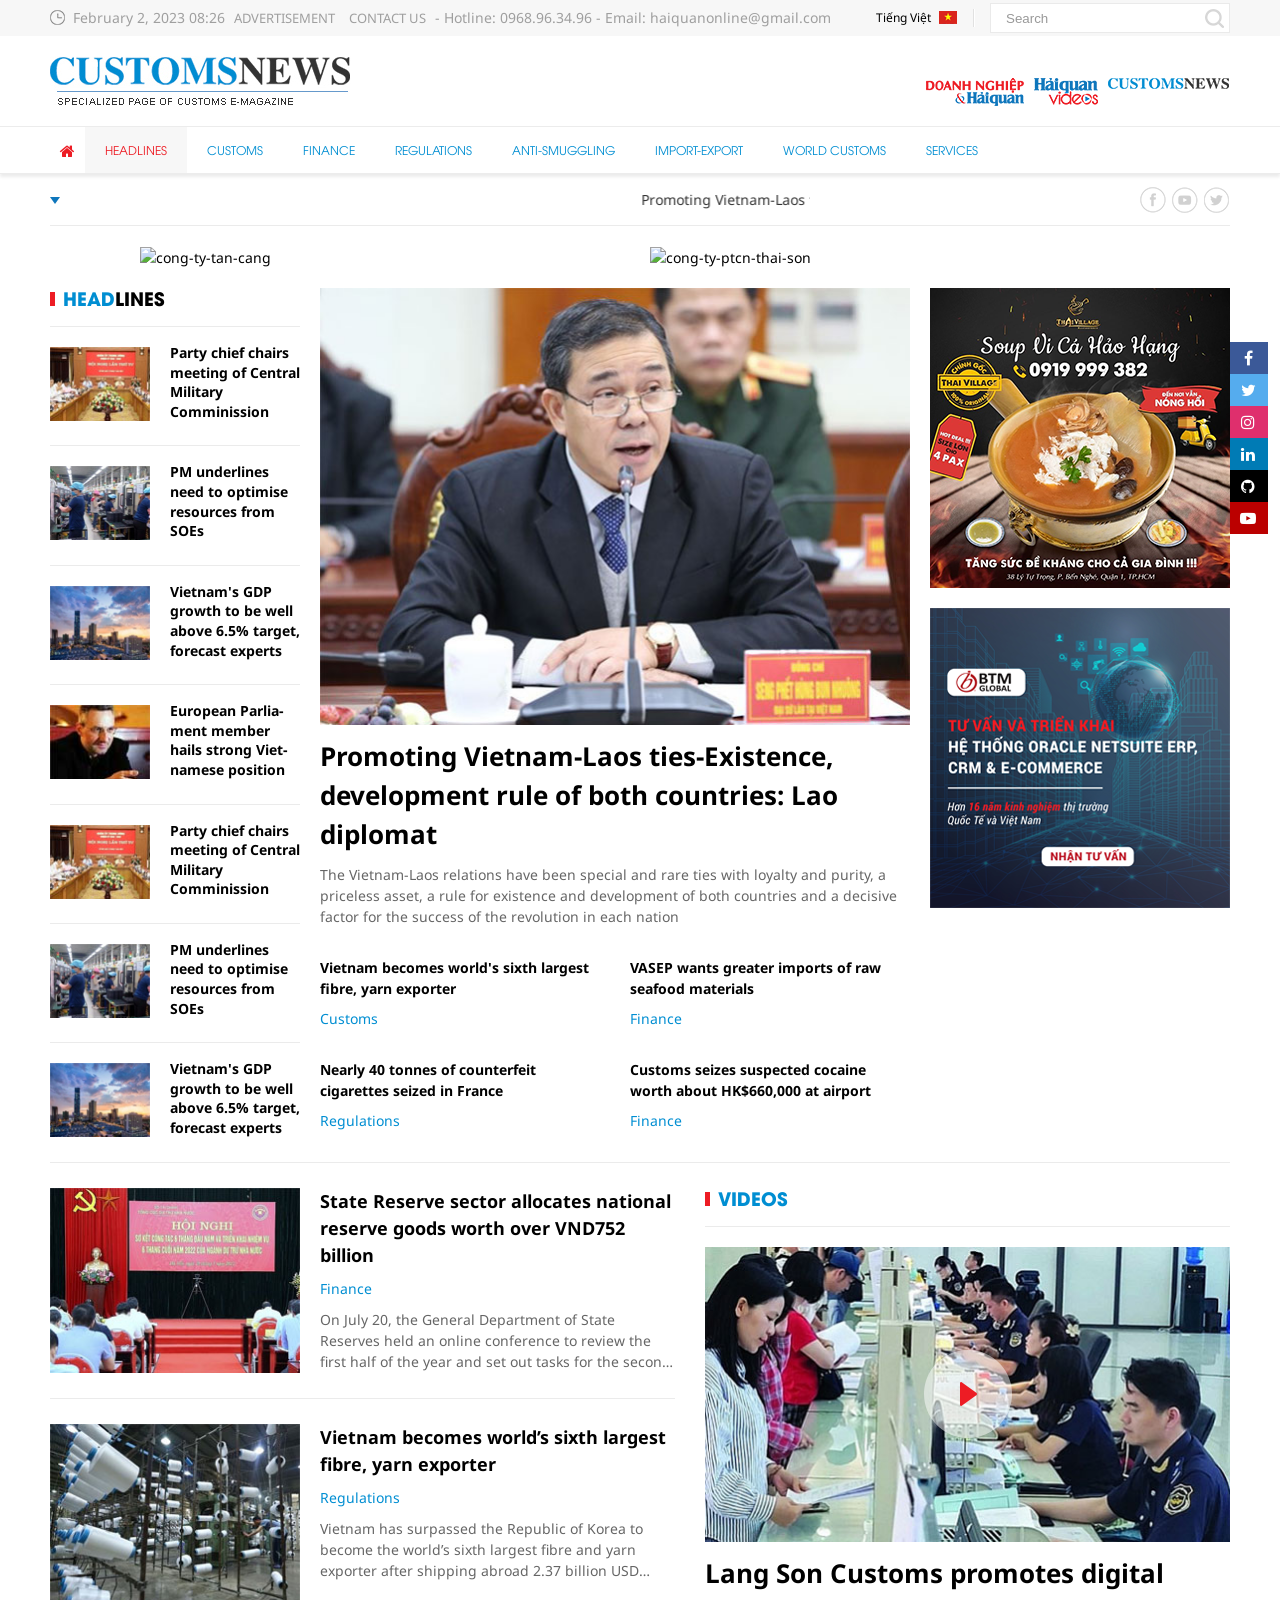
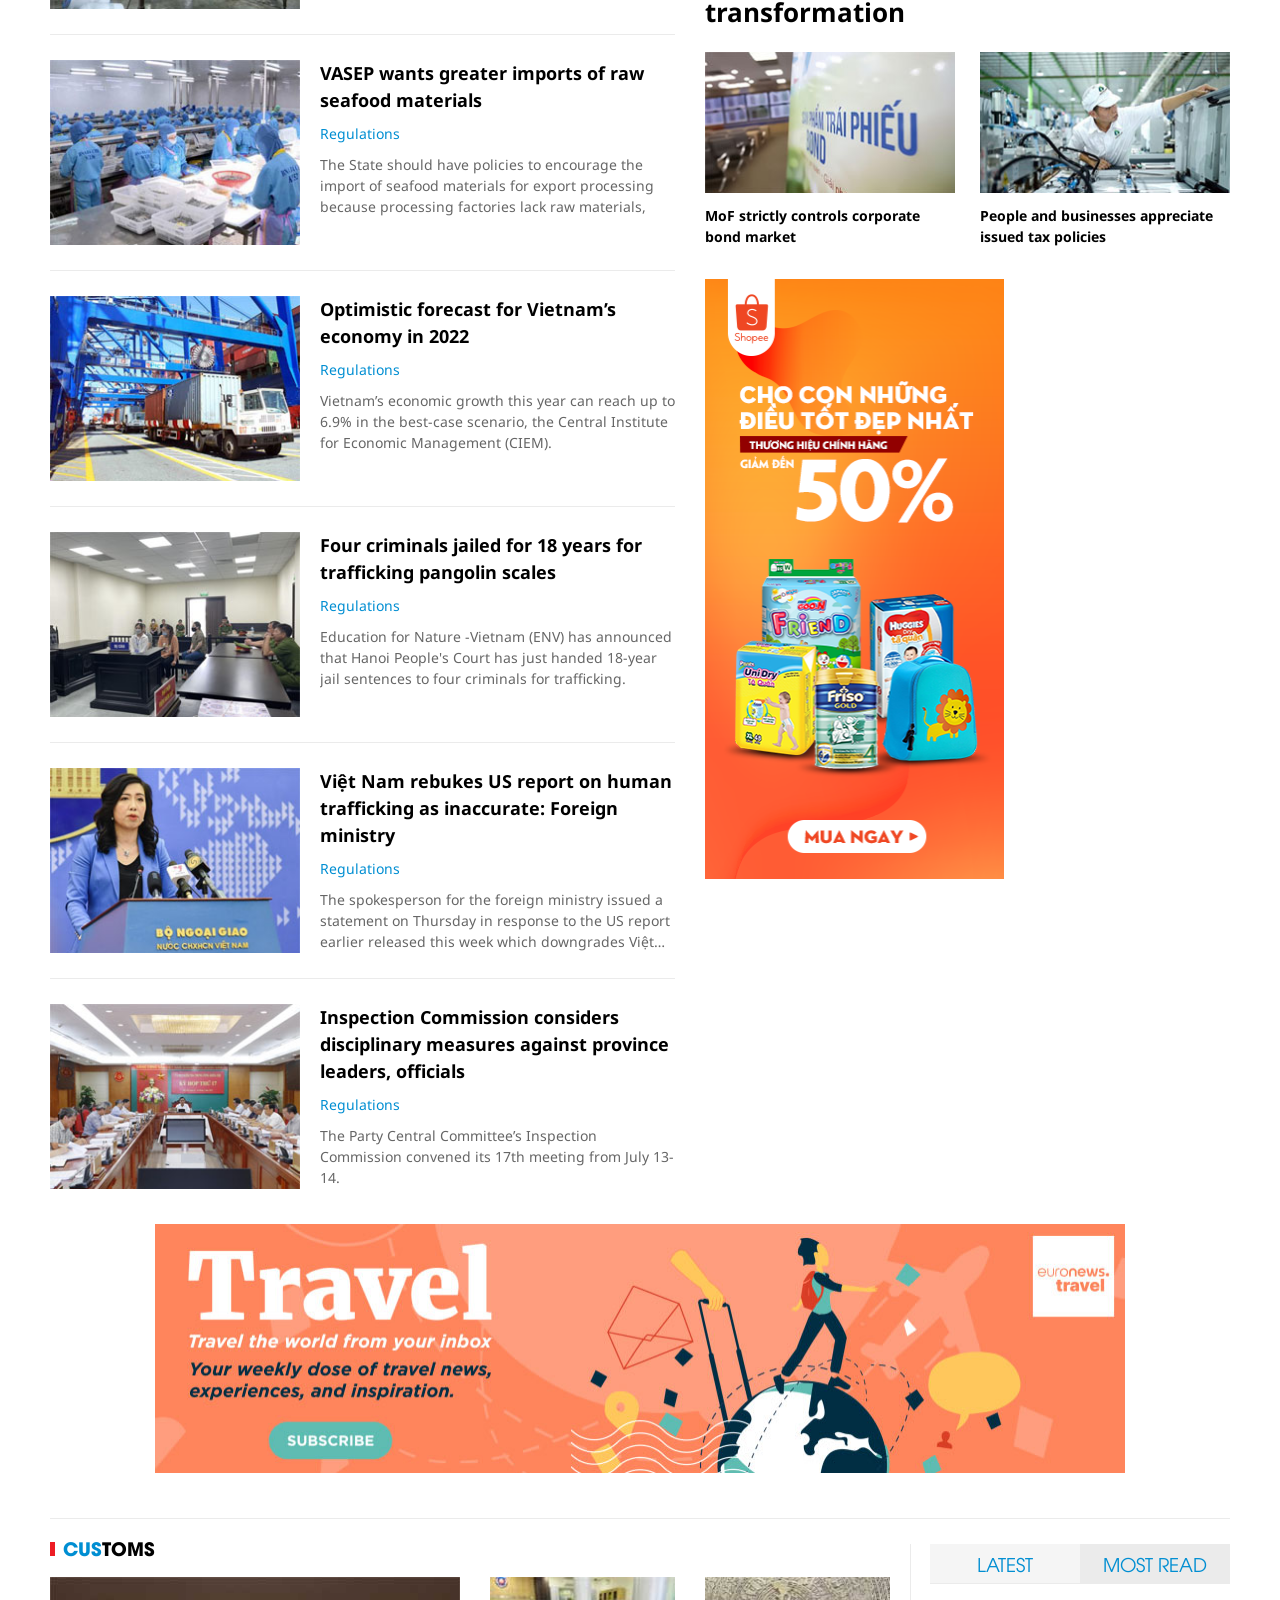
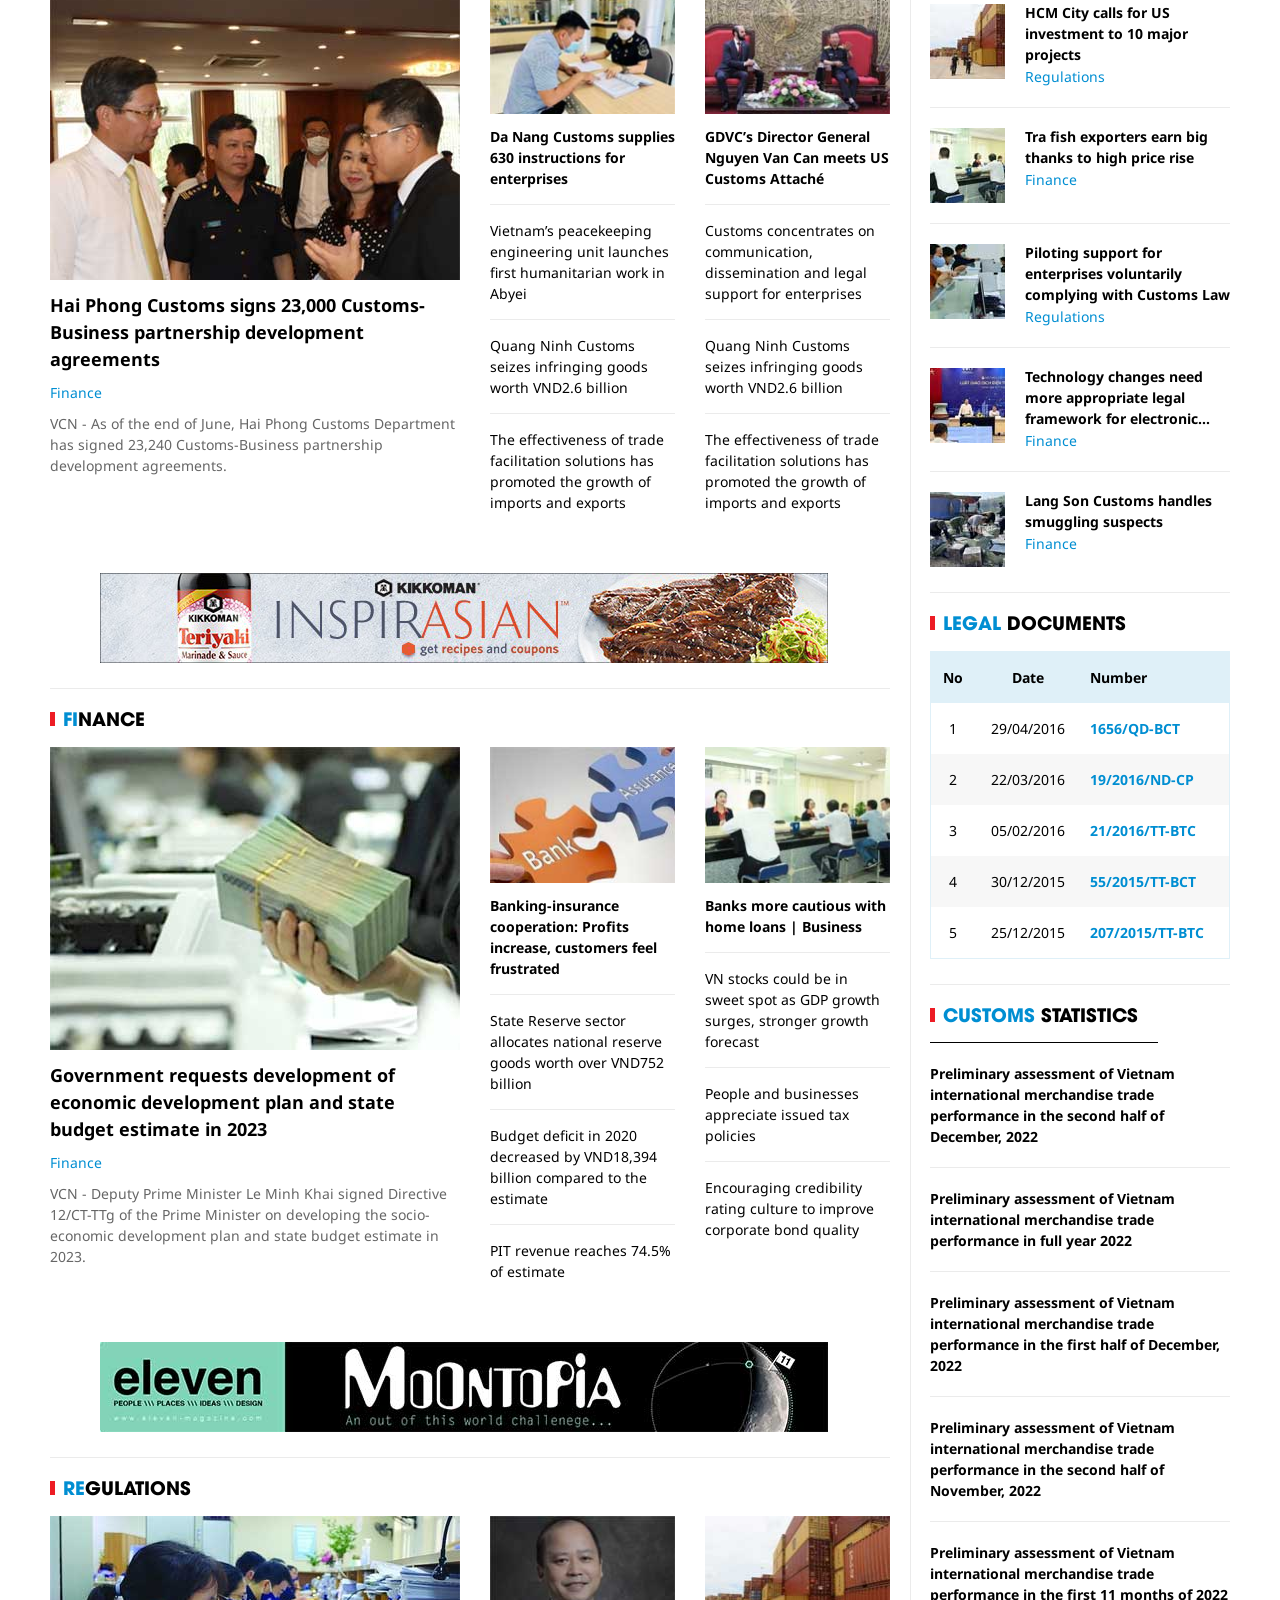
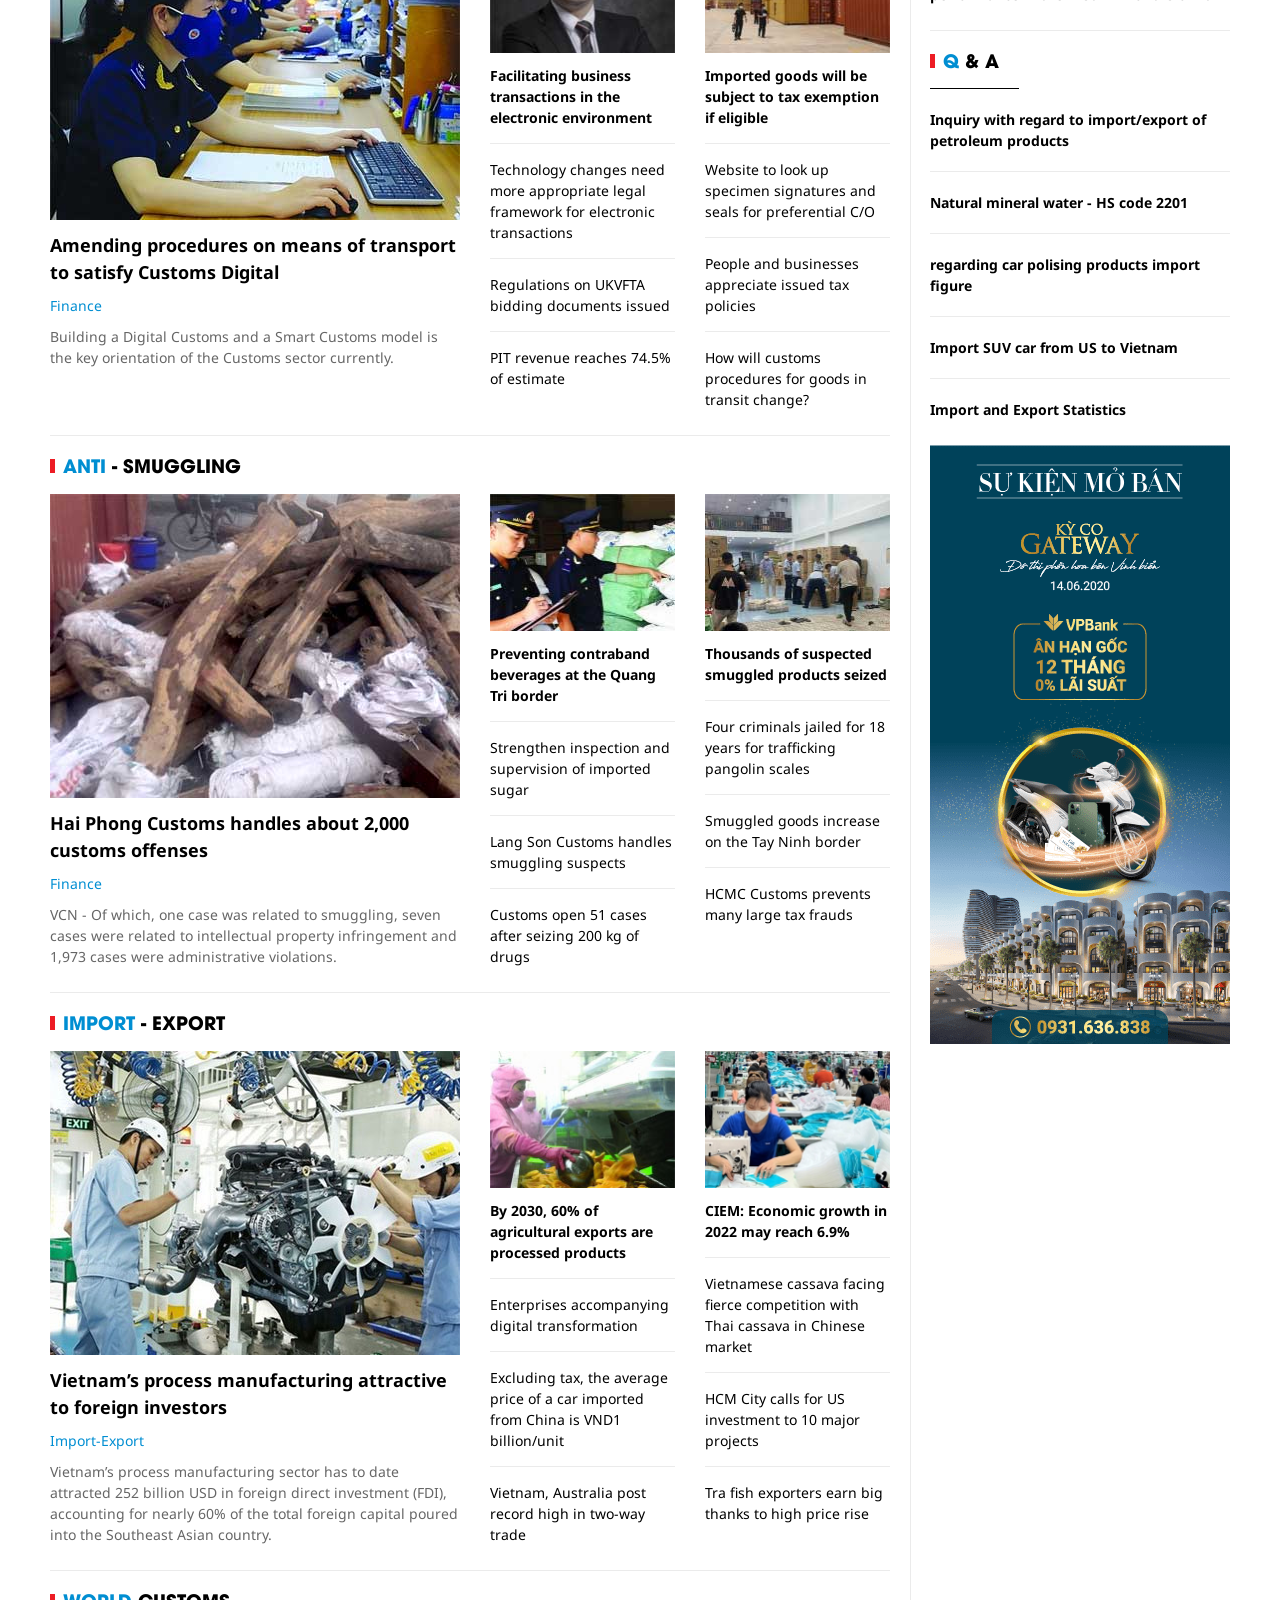
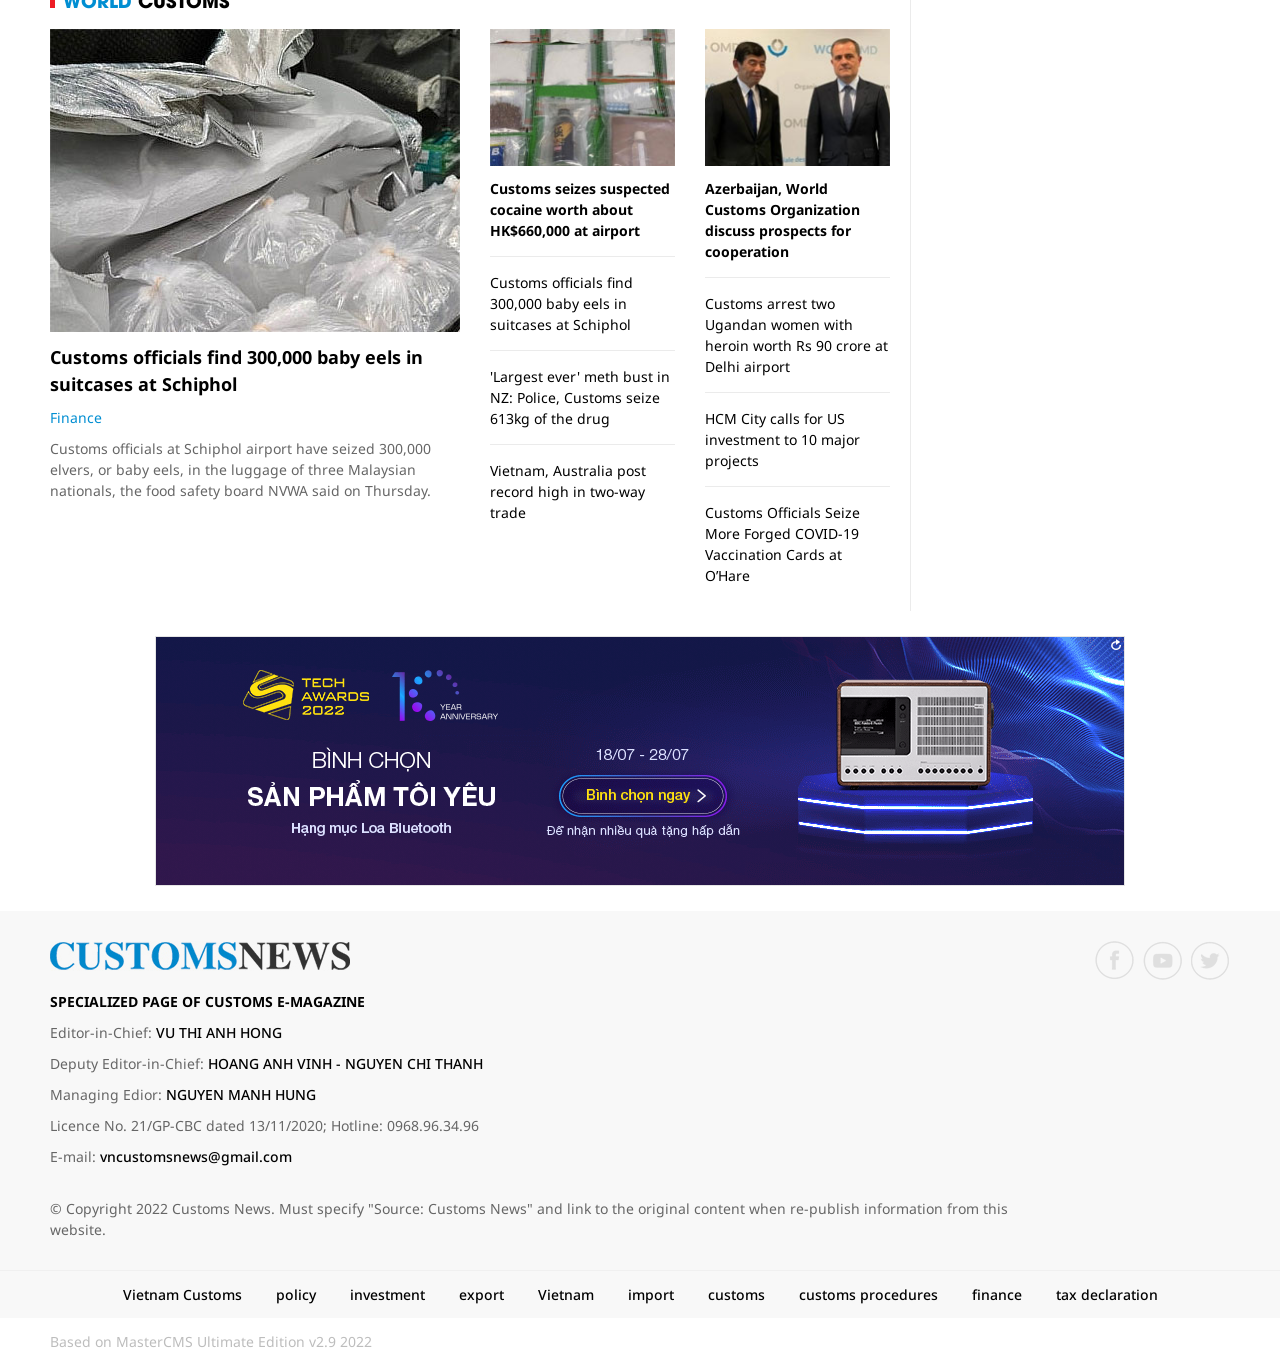
==== commit 80a7befe: "sixth commit" ====
--- a/index.html
+++ b/index.html
@@ -1,1693 +1,3209 @@
 <!DOCTYPE html>
 <html lang="vi">
-<head>
-    <title>CUSTOMS NEWS SPECIALIZED PAGE OF CUSTOMS E-MAGAZINE</title>	
+  <head>
+    <title>CUSTOMS NEWS SPECIALIZED PAGE OF CUSTOMS E-MAGAZINE</title>
     <meta http-equiv="Content-Type" content="text/html; charset=utf-8" />
     <meta http-equiv="content-language" content="vi" />
     <meta name="description" content="{_WEBSITE_DESC}" />
     <meta name="keywords" content="{_WEBSITE_KEY}" />
-	<meta name="viewport" content="width=device-width, initial-scale=1.0">
+    <meta name="viewport" content="width=device-width, initial-scale=1.0" />
 
-	<!-- favicon -->
-	<!-- <link rel="Shortcut Icon" href="images/favicon/favicon.png" type="image/x-icon" /> -->
-	<link rel="apple-touch-icon" sizes="57x57" href="images/favicon/apple-icon-57x57.png" />
-	<link rel="apple-touch-icon" sizes="60x60" href="images/favicon/apple-icon-60x60.png" />
-	<link rel="apple-touch-icon" sizes="72x72" href="images/favicon/apple-icon-72x72.png" />
-	<link rel="apple-touch-icon" sizes="76x76" href="images/favicon/apple-icon-76x76.png" />
-	<link rel="apple-touch-icon" sizes="114x114" href="images/favicon/apple-icon-114x114.png" />
-	<link rel="apple-touch-icon" sizes="120x120" href="images/favicon/apple-icon-120x120.png" />
-	<link rel="apple-touch-icon" sizes="144x144" href="images/favicon/apple-icon-144x144.png" />
-	<link rel="apple-touch-icon" sizes="152x152" href="images/favicon/apple-icon-152x152.png" />
-	<link rel="apple-touch-icon" sizes="180x180" href="images/favicon/apple-icon-180x180.png" />
-	<link rel="icon" type="image/png" sizes="192x192"  href="images/favicon/android-icon-192x192.png" />
-	<link rel="icon" type="image/png" sizes="32x32" href="images/favicon/favicon-32x32.png" />
-	<link rel="icon" type="image/png" sizes="96x96" href="images/favicon/favicon-96x96.png" />
-	<link rel="icon" type="image/png" sizes="16x16" href="images/favicon/favicon-16x16.png" />
+    <!-- favicon -->
+    <!-- <link rel="Shortcut Icon" href="images/favicon/favicon.png" type="image/x-icon" /> -->
+    <link
+      rel="apple-touch-icon"
+      sizes="57x57"
+      href="images/favicon/apple-icon-57x57.png"
+    />
+    <link
+      rel="apple-touch-icon"
+      sizes="60x60"
+      href="images/favicon/apple-icon-60x60.png"
+    />
+    <link
+      rel="apple-touch-icon"
+      sizes="72x72"
+      href="images/favicon/apple-icon-72x72.png"
+    />
+    <link
+      rel="apple-touch-icon"
+      sizes="76x76"
+      href="images/favicon/apple-icon-76x76.png"
+    />
+    <link
+      rel="apple-touch-icon"
+      sizes="114x114"
+      href="images/favicon/apple-icon-114x114.png"
+    />
+    <link
+      rel="apple-touch-icon"
+      sizes="120x120"
+      href="images/favicon/apple-icon-120x120.png"
+    />
+    <link
+      rel="apple-touch-icon"
+      sizes="144x144"
+      href="images/favicon/apple-icon-144x144.png"
+    />
+    <link
+      rel="apple-touch-icon"
+      sizes="152x152"
+      href="images/favicon/apple-icon-152x152.png"
+    />
+    <link
+      rel="apple-touch-icon"
+      sizes="180x180"
+      href="images/favicon/apple-icon-180x180.png"
+    />
+    <link
+      rel="icon"
+      type="image/png"
+      sizes="192x192"
+      href="images/favicon/android-icon-192x192.png"
+    />
+    <link
+      rel="icon"
+      type="image/png"
+      sizes="32x32"
+      href="images/favicon/favicon-32x32.png"
+    />
+    <link
+      rel="icon"
+      type="image/png"
+      sizes="96x96"
+      href="images/favicon/favicon-96x96.png"
+    />
+    <link
+      rel="icon"
+      type="image/png"
+      sizes="16x16"
+      href="images/favicon/favicon-16x16.png"
+    />
 
-	<link ref="preload" href="css/fonts/Noto_San/NotoSans-Bold.ttf" as="style" />
-	<link ref="preload" href="css/fonts/Noto_San/NotoSans-Medium.ttf" as="style" />
-	<link ref="preload" href="css/fonts/Noto_San/NotoSans-Regular.ttf" as="style" />
-	<link ref="preload" href="css/fonts/Noto_San/NotoSans-Light.ttf" as="style" />
-	<link ref="preload" href="css/fonts/Noto/NotoSerif-Regular.ttf" as="style" />
-	<link ref="preload" href="css/fonts/Utm_Avo/UTMAvo-Bold.ttf" as="style" />
-	<link ref="preload" href="css/fonts/Utm_Avo/UTMAvo.ttf" as="style" />
-	<link href="css/fontawesome/css/fontawesome-all.min.css" charset="UTF-8" type="text/css" rel="stylesheet" media="all" />
+    <link
+      ref="preload"
+      href="css/fonts/Noto_San/NotoSans-Bold.ttf"
+      as="style"
+    />
+    <link
+      ref="preload"
+      href="css/fonts/Noto_San/NotoSans-Medium.ttf"
+      as="style"
+    />
+    <link
+      ref="preload"
+      href="css/fonts/Noto_San/NotoSans-Regular.ttf"
+      as="style"
+    />
+    <link
+      ref="preload"
+      href="css/fonts/Noto_San/NotoSans-Light.ttf"
+      as="style"
+    />
+    <link
+      ref="preload"
+      href="css/fonts/Noto/NotoSerif-Regular.ttf"
+      as="style"
+    />
+    <link ref="preload" href="css/fonts/Utm_Avo/UTMAvo-Bold.ttf" as="style" />
+    <link ref="preload" href="css/fonts/Utm_Avo/UTMAvo.ttf" as="style" />
+    <link
+      href="css/fontawesome/css/fontawesome-all.min.css"
+      charset="UTF-8"
+      type="text/css"
+      rel="stylesheet"
+      media="all"
+    />
+    <link
+      rel="stylesheet"
+      href="https://cdnjs.cloudflare.com/ajax/libs/font-awesome/4.7.0/css/font-awesome.min.css"
+    />
+    <link
+      href="css/style.css"
+      charset="UTF-8"
+      type="text/css"
+      rel="stylesheet"
+      media="all"
+    />
+    <script src="js/mastercms-ultimate-edition.js"></script>
+    <script src="js/jquery.bxslider.min.js"></script>
 
-	<link href="css/style.css" charset="UTF-8" type="text/css" rel="stylesheet" media="all" />
-	<script src="js/mastercms-ultimate-edition.js"></script>
-	<script src="js/jquery.bxslider.min.js"></script>
+    <script>
+      $(document).ready(function (e) {
+        var ua = window.navigator.userAgent;
+        var isIE = /MSIE|Trident/.test(ua);
+        if (isIE) {
+          $("body").addClass("ie");
+        }
+        $(".hna-qc-slider").bxSlider({
+          minSlides: 1,
+          maxSlides: 1,
+          moveSlides: 1,
+          speed: 500,
+          controls: false,
+          pager: false,
+          auto: true,
+          touchEnabled: false,
+          pause: 5000,
+          mode: "fade",
+        });
+      });
+    </script>
+  </head>
+  <body>
+    <div class="webpage pc-home">
+      <div class="icon-bar">
+        <a href="https://www.facebook.com/" class="facebook"
+          ><i class="fa brands fa-facebook"></i
+        ></a>
+        <a href="https://twitter.com/" class="twitter"
+          ><i class="fa fa-twitter"></i
+        ></a>
+        <a href="https://www.instagram.com/" class="instagram"
+          ><i class="fa brands fa-instagram"></i
+        ></a>
+        <a href="https://www.linkedin.com/" class="linkedin"
+          ><i class="fa fa-linkedin"></i
+        ></a>
+        <a href="https://github.com/" class="github"
+          ><i class="fa brands fa-github"></i
+        ></a>
+        <a href="https://www.youtube.com/" class="youtube"
+          ><i class="fa brands fa-youtube fa-youtube-play"></i
+        ></a>
+      </div>
+      <header id="header" class="fw clearfix">
+        <div class="header-top fw clearfix">
+          <div class="siteCenter clearfix">
+            <div class="lt">
+              <span class="hna-system-date">February 2, 2023 08:26</span>
+              <a class="hna-system-link" href="">ADVERTISEMENT</a>
+              <a class="hna-system-link" href="">CONTACT US</a>
+              <span>
+                - Hotline: 0968.96.34.96 - Email: haiquanonline@gmail.com</span
+              >
+            </div>
 
-    <script>		
-    	$(document).ready(function(e) {
-			var ua = window.navigator.userAgent;
-			var isIE = /MSIE|Trident/.test(ua);
-			if (isIE) {
-				$('body').addClass('ie');
-			}
-			$('.hna-qc-slider').bxSlider({minSlides: 1,maxSlides: 1,moveSlides: 1,speed: 500,controls: false,pager: false,auto: true,touchEnabled: false,pause: 5000,mode: 'fade'});
+            <div class="rt">
+              <a class="hna-site-link hna-btn-english lt" href="">Tiếng Việt</a>
+              <a class="hna-site-link hna-btn-signin lt" href="">Đăng nhập</a>
+              <form id="frmSearch" name="frmSearch">
+                <input
+                  type="text"
+                  onkeypress="return enter_search_q(event);"
+                  name="q"
+                  value=""
+                  placeholder="Search"
+                />
+                <button
+                  type="submit"
+                  name="submit"
+                  value=""
+                  onclick="return submit_search_q();"
+                ></button>
+              </form>
+            </div>
+          </div>
+        </div>
+        <div class="header-logo fw clearfix">
+          <div class="siteCenter clearfix">
+            <h1 class="hna-heading-logo lt">
+              <a class="logo" href="">
+                <img src="images/logo.png" height="50" alt="" />
+              </a>
+            </h1>
+            <div class="hna-multi-site rt">
+              <a
+                class="hna-site-dnhq lt"
+                href="https://dnhq.haiquanonline.com.vn/"
+                target="_blank"
+              >
+                <img
+                  src="images/pc/logo-dnhq.png"
+                  height="28"
+                  alt="https://dnhq.haiquanonline.com.vn/"
+                />
+              </a>
+              <a
+                class="hna-site-hq-video lt"
+                href="https://videos.haiquanonline.com.vn/"
+                target="_blank"
+              >
+                <img
+                  src="images/pc/logo-hq-video.png"
+                  height="28"
+                  alt="https://videos.haiquanonline.com.vn/"
+                />
+              </a>
+              <a
+                class="hna-site-haiquanonline lt"
+                href="https://haiquanonline.com.vn/"
+                target="_blank"
+              >
+                <img
+                  src="images/pc/logo-customsnews.png"
+                  height="28"
+                  alt="https://haiquanonline.com.vn/"
+                />
+              </a>
+            </div>
+          </div>
+        </div>
+      </header>
+
+      <nav id="nav" class="fw clearfix">
+        <div class="siteCenter clearfix">
+          <ul class="main-menu f5 clearfix">
+            <li class="cat cat-homepage">
+              <a href="">
+                <i class="fa fa-home"></i>
+              </a>
+            </li>
+            <li class="cat active">
+              <a class="active" href="">Headlines</a>
+            </li>
+            <li class="cat">
+              <a href="">Customs</a>
+            </li>
+            <li class="cat">
+              <a href="">Finance</a>
+            </li>
+            <li class="cat">
+              <a href="">Regulations</a>
+            </li>
+            <li class="cat">
+              <a href="">Anti-Smuggling</a>
+            </li>
+            <li class="cat">
+              <a href="">Import-Export</a>
+            </li>
+            <li class="cat">
+              <a href="">World customs</a>
+            </li>
+            <li class="cat">
+              <a href="">Services</a>
+              <ul class="sub-menu">
+                <li class="sub-cat"><a href="">Legal Documents</a></li>
+                <li class="sub-cat"><a href="">Q&A</a></li>
+                <li class="sub-cat"><a href="">Customs Statistics</a></li>
+              </ul>
+            </li>
+          </ul>
+        </div>
+      </nav>
+
+      <div id="utility" class="fw clearfix">
+        <div class="siteCenter clearfix">
+          <div class="utility-left lt">
+            <marquee
+              id="hna-marquee"
+              class="fw lt f1"
+              onmouseover="this.stop();"
+              onmouseout="this.start();"
+              scrollamount="5"
+              loop="true"
+            >
+              <a href="#"
+                >Promoting Vietnam-Laos ties-Existence development rule of both
+                countries: Lao diplomat</a
+              >
+              <a href="#">Lang Son Customs handles smuggling suspects</a>
+              <a href="#"
+                >The effectiveness of trade facilitation solutions has promoted
+                the growth of imports and export</a
+              >
+              <a href="#"
+                >Party chief chairs meeting of Central Military Commission</a
+              >
+              <a href="#">PM underlines need to optimise resources from SOEs</a>
+            </marquee>
+          </div>
+
+          <div class="rt">
+            <a
+              class="hna-ico-btn hna-ico-facebook lt"
+              href="https://www.facebook.com/"
+              target="_blank"
+              rel="noopener"
+            ></a>
+            <a
+              class="hna-ico-btn hna-ico-youtube lt"
+              href="https://www.youtube.com/"
+              target="_blank"
+              rel="noopener"
+            ></a>
+            <a
+              class="hna-ico-btn hna-ico-twitter lt"
+              href="https://twitter.com/"
+              target="_blank"
+              rel="noopener"
+            ></a>
+          </div>
+        </div>
+      </div>
+
+      <div id="hna-qc-menu-after" class="fw clearfix">
+        <div class="siteCenter clearfix">
+          <div class="hna-qc-items">
+            <div class="hna-qc-slider">
+              <div class="hna-qc-item">
+                <img
+                  border="0"
+                  src="https://haiquanonline.com.vn/stores/ads_data/lebhq/082022/04/16/2906_Banner_490_x90_TYa_dam_theo_HY_dai_hYn_2022-_Update.jpg?rt=20220804162907"
+                  alt="cong-ty-tan-cang"
+                  style="vertical-align: middle"
+                  width="490 "
+                  height=" 90"
+                />
+              </div>
+
+              <div class="hna-qc-item">
+                <img
+                  border="0"
+                  src="https://haiquanonline.com.vn/stores/ads_data/administrator/112018/26/09/4547_tien_gui_online_490x90-08.jpg"
+                  alt="tien-gui-truc-tuyen"
+                  style="vertical-align: middle"
+                  width="490"
+                  height="90"
+                />
+              </div>
+            </div>
+          </div>
+          <div class="hna-qc-items">
+            <div class="hna-qc-slider">
+              <div class="hna-qc-item">
+                <img
+                  border="0"
+                  src="https://haiquanonline.com.vn/stores/ads_data/lebhq/012021/15/17/3331_Banner_490_x_90_Thai_SYn.png?rt=20210115173331"
+                  alt="cong-ty-ptcn-thai-son"
+                  style="vertical-align: middle"
+                  width="490 "
+                  height=" 90"
+                />
+              </div>
+            </div>
+          </div>
+        </div>
+      </div>
+
+      <main id="main" class="fw clearfix">
+        <div class="main-body fw lt clearfix">
+          <div class="siteCenter clearfix">
+            <div class="bx-cat bx-grid-cover fw lt clearfix">
+              <div class="hna-cover-left lt">
+                <div class="hna-cover-headlines lt">
+                  <div class="bx-cat-title fw lt mb2 clearfix">
+                    <h2 class="bx-cat-name f4 lt">
+                      <a class="bx-cat-link" href=""
+                        ><span class="clr-008ed2">Head</span>lines</a
+                      >
+                    </h2>
+                  </div>
+                  <div class="bx-cat-content fw lt clearfix">
+                    <div class="article">
+                      <a class="article-image" href="">
+                        <img
+                          class="mastercms_lazyload"
+                          src="images/demo/partychief.jpg"
+                          alt=""
+                        />
+                      </a>
+                      <h3 class="article-title">
+                        <a class="article-link f0" href=""
+                          >Party chief chairs meeting of Central Military
+                          Comminission</a
+                        >
+                      </h3>
+                      <p class="article-info">
+                        <span class="article-date">31/01/2023 09:30</span>
+                        <a class="article-cat" href="">Customs</a>
+                      </p>
+                      <div class="article-desc">
+                        VCN – During Lunar New Year 2023, Noi Bai International
+                        Airport Customs Branch handled customs procedures for
+                        209 international flights with more than 54,000
+                        passengers on entry.
+                      </div>
+                    </div>
+                    <div class="article">
+                      <a class="article-image" href="">
+                        <img
+                          class="mastercms_lazyload"
+                          src="images/demo/anh2.jpg"
+                          alt=""
+                        />
+                      </a>
+                      <h3 class="article-title">
+                        <a class="article-link f0" href=""
+                          >PM underlines need to optimise resources from SOEs</a
+                        >
+                      </h3>
+                      <p class="article-info">
+                        <span class="article-date">09:29 | 31/01/2023</span>
+                        <a class="article-cat" href="">Customs</a>
+                      </p>
+                      <div class="article-desc">
+                        VCN – The agricultural products, seafood, and leather
+                        exports of Dong Thap province-based enterprises have
+                        seen remarkable growth. The achievements resulting from
+                        effective solutions and facilitation by the local
+                        government, including Dong Thap Customs Department,
+                        enterprises said.
+                      </div>
+                    </div>
+                    <div class="article">
+                      <a class="article-image" href="">
+                        <img
+                          class="mastercms_lazyload"
+                          src="images/demo/anh3.jpg"
+                          alt=""
+                        />
+                      </a>
+                      <h3 class="article-title">
+                        <a class="article-link f0" href=""
+                          >Vietnam's GDP growth to be well above 6.5% target,
+                          forecast experts</a
+                        >
+                      </h3>
+                      <p class="article-info">
+                        <span class="article-date">13:26 | 30/01/2023</span>
+                        <a class="article-cat" href="">Customs</a>
+                      </p>
+                      <div class="article-desc">
+                        VCN - Sharing and listening to businesses at forums or
+                        creating channels to receive opinions of businesses is a
+                        way for Quang Ninh Customs Department to timely support
+                        and accompany businesses to improve the business
+                        environment, and enhance the competitiveness of Quang
+                        Ninh province.
+                      </div>
+                    </div>
+                    <div class="article">
+                      <a class="article-image" href="">
+                        <img
+                          class="mastercms_lazyload"
+                          src="images/demo/anh4.jpg"
+                          alt=""
+                        />
+                      </a>
+                      <h3 class="article-title">
+                        <a class="article-link f0" href=""
+                          >European Parlia-ment member hails strong Viet-namese
+                          position</a
+                        >
+                      </h3>
+                      <p class="article-info">
+                        <span class="article-date">20:38 | 03/01/2023</span>
+                        <a class="article-cat" href="">Customs</a>
+                      </p>
+                      <div class="article-desc">
+                        VCN - Exports of agricultural products, seafood, leather
+                        and footwear... of Dong Thap enterprises in the past
+                        year have experienced remarkable growth. Along with
+                        breakthrough solutions, enterprises commented that this
+                        result was from the support and facilitation of the
+                        management agencies in the area, including the Dong Thap
+                        Customs Department.
+                      </div>
+                    </div>
+                    <div class="article">
+                      <a class="article-image" href="">
+                        <img
+                          class="mastercms_lazyload"
+                          src="images/demo/partychief.jpg"
+                          alt=""
+                        />
+                      </a>
+                      <h3 class="article-title">
+                        <a class="article-link f0" href=""
+                          >Party chief chairs meeting of Central Military
+                          Comminission</a
+                        >
+                      </h3>
+                      <p class="article-info">
+                        <span class="article-date">20:38 | 03/01/2023</span>
+                        <a class="article-cat" href="">Customs</a>
+                      </p>
+                      <div class="article-desc">
+                        VCN - At the end of a year of many challenges, Dong Nai
+                        Customs Department's collective continues to leave a
+                        bold mark on the image of a State agency with many
+                        creative and effective activities in supporting
+                        enterprises, actively contributing to the results of
+                        local economic development and are highly appreciated by
+                        the government and the business community.
+                      </div>
+                    </div>
+                    <div class="article">
+                      <a class="article-image" href="">
+                        <img
+                          class="mastercms_lazyload"
+                          src="images/demo/anh2.jpg"
+                          alt=""
+                        />
+                      </a>
+                      <h3 class="article-title">
+                        <a class="article-link f0" href=""
+                          >PM underlines need to optimise resources from SOEs</a
+                        >
+                      </h3>
+                      <p class="article-info">
+                        <span class="article-date">20:38 | 03/01/2023</span>
+                        <a class="article-cat" href="">Customs</a>
+                      </p>
+                      <div class="article-desc">
+                        VCN - In 2022, for the first time, the budget revenue of
+                        Hai Phong Customs Department reached and exceeded the
+                        milestone of VND 70,000 billion, which is not only a
+                        bold mark in the work results of the Department but also
+                        an essential contribution to the overall achievements of
+                        the sector and the locality.
+                      </div>
+                    </div>
+                    <div class="article">
+                      <a class="article-image" href="">
+                        <img
+                          class="mastercms_lazyload"
+                          src="images/demo/anh3.jpg"
+                          alt=""
+                        />
+                      </a>
+                      <h3 class="article-title">
+                        <a class="article-link f0" href=""
+                          >Vietnam's GDP growth to be well above 6.5% target,
+                          forecast experts</a
+                        >
+                      </h3>
+                      <p class="article-info">
+                        <span class="article-date">20:38 | 03/01/2023</span>
+                        <a class="article-cat" href="">Customs</a>
+                      </p>
+                      <div class="article-desc">
+                        VCN – The implementation of risk management measures on
+                        three routes of sea, land and air in modern customs
+                        control has contributed to improving the efficiency of
+                        risk assessment and screening selection and customs risk
+                        management.
+                      </div>
+                    </div>
+                  </div>
+                </div>
+                <div class="hna-cover-center rt">
+                  <div class="bx-cat-content fw lt clearfix">
+                    <div class="article">
+                      <a class="article-image" href="">
+                        <img
+                          class="mastercms_lazyload"
+                          src="images/demo/main_pic.jpg"
+                          alt=""
+                        />
+                      </a>
+                      <h3 class="article-title">
+                        <a class="article-link f0" href=""
+                          >Promoting Vietnam-Laos ties-Existence, development
+                          rule of both countries: Lao diplomat</a
+                        >
+                      </h3>
+                      <p class="article-info">
+                        <span class="article-date">31/01/2023 09:30</span>
+                        <a class="article-cat" href="">Customs</a>
+                      </p>
+                      <div class="article-desc">
+                        The Vietnam-Laos relations have been special and rare
+                        ties with loyalty and purity, a priceless asset, a rule
+                        for existence and development of both countries and a
+                        decisive factor for the success of the revolution in
+                        each nation
+                      </div>
+                    </div>
+                    <div class="article">
+                      <a class="article-image" href="">
+                        <img
+                          class="mastercms_lazyload"
+                          src="images/demo/hoi_nghi.jpg"
+                          alt=""
+                        />
+                      </a>
+                      <h3 class="article-title">
+                        <a class="article-link f0" href=""
+                          >Vietnam becomes world's sixth largest fibre, yarn
+                          exporter</a
+                        >
+                      </h3>
+                      <p class="article-info">
+                        <span class="article-date">09:29 | 31/01/2023</span>
+                        <a class="article-cat" href="">Customs</a>
+                      </p>
+                      <div class="article-desc">
+                        VCN – The agricultural products, seafood, and leather
+                        exports of Dong Thap province-based enterprises have
+                        seen remarkable growth. The achievements resulting from
+                        effective solutions and facilitation by the local
+                        government, including Dong Thap Customs Department,
+                        enterprises said.
+                      </div>
+                    </div>
+                    <div class="article">
+                      <a class="article-image" href="">
+                        <img
+                          class="mastercms_lazyload"
+                          src="images/demo/imgDemo.jpg"
+                          alt=""
+                        />
+                      </a>
+                      <h3 class="article-title">
+                        <a class="article-link f0" href=""
+                          >VASEP wants greater imports of raw seafood
+                          materials</a
+                        >
+                      </h3>
+                      <p class="article-info">
+                        <span class="article-date">13:26 | 30/01/2023</span>
+                        <a class="article-cat" href="">Finance</a>
+                      </p>
+                      <div class="article-desc">
+                        VCN - Sharing and listening to businesses at forums or
+                        creating channels to receive opinions of businesses is a
+                        way for Quang Ninh Customs Department to timely support
+                        and accompany businesses to improve the business
+                        environment, and enhance the competitiveness of Quang
+                        Ninh province.
+                      </div>
+                    </div>
+                    <div class="article">
+                      <a class="article-image" href="">
+                        <img
+                          class="mastercms_lazyload"
+                          src="images/demo/imgDemo.jpg"
+                          alt=""
+                        />
+                      </a>
+                      <h3 class="article-title">
+                        <a class="article-link f0" href=""
+                          >Nearly 40 tonnes of counterfeit cigarettes seized in
+                          France</a
+                        >
+                      </h3>
+                      <p class="article-info">
+                        <span class="article-date">20:38 | 03/01/2023</span>
+                        <a class="article-cat" href="">Regulations</a>
+                      </p>
+                      <div class="article-desc">
+                        VCN - In 2022, for the first time, the budget revenue of
+                        Hai Phong Customs Department reached and exceeded the
+                        milestone of VND 70,000 billion, which is not only a
+                        bold mark in the work results of the Department but also
+                        an essential contribution to the overall achievements of
+                        the sector and the locality.
+                      </div>
+                    </div>
+                    <div class="article">
+                      <a class="article-image" href="">
+                        <img
+                          class="mastercms_lazyload"
+                          src="images/demo/imgDemo.jpg"
+                          alt=""
+                        />
+                      </a>
+                      <h3 class="article-title">
+                        <a class="article-link f0" href=""
+                          >Customs seizes suspected cocaine worth about
+                          HK$660,000 at airport
+                        </a>
+                      </h3>
+                      <p class="article-info">
+                        <span class="article-date">20:38 | 03/01/2023</span>
+                        <a class="article-cat" href="">Finance</a>
+                      </p>
+                      <div class="article-desc">
+                        VCN – The implementation of risk management measures on
+                        three routes of sea, land and air in modern customs
+                        control has contributed to improving the efficiency of
+                        risk assessment and screening selection and customs risk
+                        management.
+                      </div>
+                    </div>
+                  </div>
+                </div>
+              </div>
+
+              <div class="hna-cover-right rt">
+                <div class="hna-qc fw clearfix">
+                  <div class="hna-qc-slider">
+                    <div class="hna-qc-item">
+                      <img src="images/demo/thaivillage.png" alt="300px" />
+                    </div>
+                  </div>
+                </div>
+
+                <div class="hna-qc fw clearfix">
+                  <div class="hna-qc-slider">
+                    <div class="hna-qc-item">
+                      <img src="images/demo/btm_global.png" alt="300px" />
+                    </div>
+                  </div>
+                </div>
+              </div>
+            </div>
+          </div>
+        </div>
+
+        <div class="main-body fw lt clearfix">
+          <div class="siteCenter clearfix">
+            <div class="bx-cat bx-grid-cover fw lt clearfix">
+              <div class="hna-section-left-2 lt">
+                <div class="hna-breaking-news fw lt clearfix">
+                  <div class="bx-cat-content fw lt">
+                    <div class="article">
+                      <a class="article-image" href="">
+                        <img
+                          class="mastercms_lazyload"
+                          src="images/demo/hoi_nghi.jpg"
+                          alt=""
+                        />
+                      </a>
+                      <h3 class="article-title">
+                        <a class="article-link f0" href=""
+                          >State Reserve sector allocates national reserve goods
+                          worth over VND752 billion</a
+                        >
+                      </h3>
+                      <p class="article-info">
+                        <span class="article-date">31/01/2023 09:30</span>
+                        <a class="article-cat" href="">Finance</a>
+                      </p>
+                      <div class="article-desc">
+                        On July 20, the General Department of State Reserves
+                        held an online conference to review the first half of
+                        the year and set out tasks for the second half of 2022
+                        in the State Reserve sector.
+                      </div>
+                    </div>
+                    <div class="article">
+                      <a class="article-image" href="">
+                        <img
+                          class="mastercms_lazyload"
+                          src="images/demo/vietnam_fibre.jpg"
+                          alt=""
+                        />
+                      </a>
+                      <h3 class="article-title">
+                        <a class="article-link f0" href=""
+                          >Vietnam becomes world’s sixth largest fibre, yarn
+                          exporter</a
+                        >
+                      </h3>
+                      <p class="article-info">
+                        <span class="article-date">09:29 | 31/01/2023</span>
+                        <a class="article-cat" href="">Regulations</a>
+                      </p>
+                      <div class="article-desc">
+                        Vietnam has surpassed the Republic of Korea to become
+                        the world’s sixth largest fibre and yarn exporter after
+                        shipping abroad 2.37 billion USD worth of these items in
+                        the first five months of 2022.
+                      </div>
+                    </div>
+                    <div class="article">
+                      <a class="article-image" href="">
+                        <img
+                          class="mastercms_lazyload"
+                          src="images/demo/imgVasep.jpg"
+                          alt=""
+                        />
+                      </a>
+                      <h3 class="article-title">
+                        <a class="article-link f0" href=""
+                          >VASEP wants greater imports of raw seafood
+                          materials</a
+                        >
+                      </h3>
+                      <p class="article-info">
+                        <span class="article-date">13:26 | 30/01/2023</span>
+                        <a class="article-cat" href="">Regulations</a>
+                      </p>
+                      <div class="article-desc">
+                        The State should have policies to encourage the import
+                        of seafood materials for export processing because
+                        processing factories lack raw materials,
+                      </div>
+                    </div>
+                    <div class="article">
+                      <a class="article-image" href="">
+                        <img
+                          class="mastercms_lazyload"
+                          src="images/demo/vietnam_eco.jpg"
+                          alt=""
+                        />
+                      </a>
+                      <h3 class="article-title">
+                        <a class="article-link f0" href=""
+                          >Optimistic forecast for Vietnam’s economy in 2022</a
+                        >
+                      </h3>
+                      <p class="article-info">
+                        <span class="article-date">20:38 | 03/01/2023</span>
+                        <a class="article-cat" href="">Regulations</a>
+                      </p>
+                      <div class="article-desc">
+                        Vietnam’s economic growth this year can reach up to 6.9%
+                        in the best-case scenario, the Central Institute for
+                        Economic Management (CIEM).
+                      </div>
+                    </div>
+                    <div class="article">
+                      <a class="article-image" href="">
+                        <img
+                          class="mastercms_lazyload"
+                          src="images/demo/imgCourt.jpg"
+                          alt=""
+                        />
+                      </a>
+                      <h3 class="article-title">
+                        <a class="article-link f0" href=""
+                          >Four criminals jailed for 18 years for trafficking
+                          pangolin scales
+                        </a>
+                      </h3>
+                      <p class="article-info">
+                        <span class="article-date">20:38 | 03/01/2023</span>
+                        <a class="article-cat" href="">Regulations</a>
+                      </p>
+                      <div class="article-desc">
+                        Education for Nature -Vietnam (ENV) has announced that
+                        Hanoi People's Court has just handed 18-year jail
+                        sentences to four criminals for trafficking.
+                      </div>
+                    </div>
+                    <div class="article">
+                      <a class="article-image" href="">
+                        <img
+                          class="mastercms_lazyload"
+                          src="images/demo/pressConf.jpg"
+                          alt=""
+                        />
+                      </a>
+                      <h3 class="article-title">
+                        <a class="article-link f0" href=""
+                          >Việt Nam rebukes US report on human trafficking as
+                          inaccurate: Foreign ministry</a
+                        >
+                      </h3>
+                      <p class="article-info">
+                        <span class="article-date">20:38 | 03/01/2023</span>
+                        <a class="article-cat" href="">Regulations</a>
+                      </p>
+                      <div class="article-desc">
+                        The spokesperson for the foreign ministry issued a
+                        statement on Thursday in response to the US report
+                        earlier released this week which downgrades Việt Nam to
+                        tier 3.
+                      </div>
+                    </div>
+                    <div class="article">
+                      <a class="article-image" href="">
+                        <img
+                          class="mastercms_lazyload"
+                          src="images/demo/inspection.jpg"
+                          alt=""
+                        />
+                      </a>
+                      <h3 class="article-title">
+                        <a class="article-link f0" href=""
+                          >Inspection Commission considers disciplinary measures
+                          against province leaders, officials</a
+                        >
+                      </h3>
+                      <p class="article-info">
+                        <span class="article-date">20:38 | 03/01/2023</span>
+                        <a class="article-cat" href="">Regulations</a>
+                      </p>
+                      <div class="article-desc">
+                        The Party Central Committee’s Inspection Commission
+                        convened its 17th meeting from July 13-14.
+                      </div>
+                    </div>
+
+                    <div
+                      class="hna-qc-center-full fw lt clearfix"
+                      style="border-bottom: 0"
+                    >
+                      <div class="siteCenter">
+                        <img
+                          src="images/demo/euronew_travel.png"
+                          alt=""
+                          style="width: 970px; height: 249px; margin-top: 10px"
+                        />
+                      </div>
+                    </div>
+                  </div>
+                </div>
+              </div>
+              <div class="hna-section-right-2 rt">
+                <div class="hna-video-clip fw lt clearfix">
+                  <div class="bx-cat-title fw lt mb2 clearfix">
+                    <h2 class="bx-cat-name f4 lt">
+                      <a class="bx-cat-link" href=""
+                        ><span class="clr-008ed2">Videos</span></a
+                      >
+                    </h2>
+                  </div>
+                  <div class="bx-cat-content fw lt clearfix">
+                    <div class="article">
+                      <a class="article-image" href="">
+                        <img
+                          class="mastercms_lazyload"
+                          src="images/demo/langSonCustom.jpg"
+                          alt=""
+                        />
+                        <span class="ico-player"></span>
+                      </a>
+                      <h3 class="article-title">
+                        <a class="article-link f0" href=""
+                          >Lang Son Customs promotes digital transformation</a
+                        >
+                      </h3>
+                      <p class="article-info">
+                        <span class="article-date">31/01/2023 09:30</span>
+                        <a class="article-cat" href="">Customs</a>
+                      </p>
+                      <div class="article-desc">
+                        VCN – During Lunar New Year 2023, Noi Bai International
+                        Airport Customs Branch handled customs procedures for
+                        209 international flights with more than 54,000
+                        passengers on entry.
+                      </div>
+                    </div>
+                    <div class="article">
+                      <a class="article-image" href="">
+                        <img
+                          class="mastercms_lazyload"
+                          src="images/demo/stockMarket.jpg"
+                          alt=""
+                        />
+                        <span class="ico-player"></span>
+                      </a>
+                      <h3 class="article-title">
+                        <a class="article-link f0" href=""
+                          >MoF strictly controls corporate bond market</a
+                        >
+                      </h3>
+                      <p class="article-info">
+                        <span class="article-date">09:29 | 31/01/2023</span>
+                        <a class="article-cat" href="">Customs</a>
+                      </p>
+                      <div class="article-desc">
+                        VCN – The agricultural products, seafood, and leather
+                        exports of Dong Thap province-based enterprises have
+                        seen remarkable growth. The achievements resulting from
+                        effective solutions and facilitation by the local
+                        government, including Dong Thap Customs Department,
+                        enterprises said.
+                      </div>
+                    </div>
+                    <div class="article">
+                      <a class="article-image" href="">
+                        <img
+                          class="mastercms_lazyload"
+                          src="images/demo/taxPolicies.jpg"
+                          alt=""
+                        />
+                        <span class="ico-player"></span>
+                      </a>
+                      <h3 class="article-title">
+                        <a class="article-link f0" href=""
+                          >People and businesses appreciate issued tax
+                          policies</a
+                        >
+                      </h3>
+                      <p class="article-info">
+                        <span class="article-date">13:26 | 30/01/2023</span>
+                        <a class="article-cat" href="">Customs</a>
+                      </p>
+                      <div class="article-desc">
+                        VCN - Sharing and listening to businesses at forums or
+                        creating channels to receive opinions of businesses is a
+                        way for Quang Ninh Customs Department to timely support
+                        and accompany businesses to improve the business
+                        environment, and enhance the competitiveness of Quang
+                        Ninh province.
+                      </div>
+                    </div>
+
+                    <img
+                      class="mastercms_lazyload"
+                      src="images/demo/shopeeAds.png"
+                      alt=""
+                      style="margin-top: 32px"
+                      height="600"
+                      ;
+                      width="299"
+                      ;
+                    />
+                  </div>
+                </div>
+              </div>
+            </div>
+          </div>
+
+          <div class="main-body fw lt clearfix">
+            <div class="siteCenter clearfix">
+              <div class="bx-grid-section bx-grid-border">
+                <div class="hna-section-left lt">
+                  <div class="bx-cat hna-cat-type-1 fw lt mb clearfix">
+                    <div class="bx-cat-title fw lt">
+                      <h2 class="bx-cat-name f4 lt">
+                        <a class="bx-cat-link" href=""
+                          ><span class="clr-008ed2">Cus</span>toms</a
+                        >
+                      </h2>
+                    </div>
+                    <div class="bx-cat-content fw lt">
+                      <div class="article">
+                        <a class="article-image" href="">
+                          <img
+                            class="mastercms_lazyload"
+                            src="images/next-news.jpg"
+                            alt=""
+                          />
+                        </a>
+                        <h3 class="article-title">
+                          <a class="article-link f0" href=""
+                            >Hai Phong Customs signs 23,000 Customs-Business
+                            partnership development agreements</a
+                          >
+                        </h3>
+                        <p class="article-info">
+                          <span class="article-date">31/01/2023 09:30</span>
+                          <a class="article-cat" href="">Finance</a>
+                        </p>
+                        <div class="article-desc">
+                          VCN - As of the end of June, Hai Phong Customs
+                          Department has signed 23,240 Customs-Business
+                          partnership development agreements.
+                        </div>
+                      </div>
+                      <div class="article">
+                        <a class="article-image" href="">
+                          <img
+                            class="mastercms_lazyload"
+                            src="images/next-news-2.jpg"
+                            alt=""
+                          />
+                        </a>
+                        <h3 class="article-title">
+                          <a class="article-link f0" href=""
+                            >Da Nang Customs supplies 630 instructions for
+                            enterprises</a
+                          >
+                        </h3>
+                        <p class="article-info">
+                          <span class="article-date">09:29 | 31/01/2023</span>
+                          <a class="article-cat" href="">Customs</a>
+                        </p>
+                        <div class="article-desc">
+                          VCN – The agricultural products, seafood, and leather
+                          exports of Dong Thap province-based enterprises have
+                          seen remarkable growth. The achievements resulting
+                          from effective solutions and facilitation by the local
+                          government, including Dong Thap Customs Department,
+                          enterprises said.
+                        </div>
+                      </div>
+                      <div class="article">
+                        <a class="article-image" href="">
+                          <img
+                            class="mastercms_lazyload"
+                            src="images/next-news-3.jpg"
+                            alt=""
+                          />
+                        </a>
+                        <h3 class="article-title">
+                          <a class="article-link f0" href=""
+                            >Vietnam’s peacekeeping engineering unit launches
+                            first humanitarian work in Abyei</a
+                          >
+                        </h3>
+                        <p class="article-info">
+                          <span class="article-date">13:26 | 30/01/2023</span>
+                          <a class="article-cat" href="">Customs</a>
+                        </p>
+                        <div class="article-desc">
+                          VCN - Sharing and listening to businesses at forums or
+                          creating channels to receive opinions of businesses is
+                          a way for Quang Ninh Customs Department to timely
+                          support and accompany businesses to improve the
+                          business environment, and enhance the competitiveness
+                          of Quang Ninh province.
+                        </div>
+                      </div>
+                      <div class="article">
+                        <a class="article-image" href="">
+                          <img
+                            class="mastercms_lazyload"
+                            src="images/anh7.jpg"
+                            alt=""
+                          />
+                        </a>
+                        <h3 class="article-title">
+                          <a class="article-link f0" href=""
+                            >Quang Ninh Customs seizes infringing goods worth
+                            VND2.6 billion</a
+                          >
+                        </h3>
+                        <p class="article-info">
+                          <span class="article-date">20:38 | 03/01/2023</span>
+                          <a class="article-cat" href="">Customs</a>
+                        </p>
+                        <div class="article-desc">
+                          VCN - Exports of agricultural products, seafood,
+                          leather and footwear... of Dong Thap enterprises in
+                          the past year have experienced remarkable growth.
+                          Along with breakthrough solutions, enterprises
+                          commented that this result was from the support and
+                          facilitation of the management agencies in the area,
+                          including the Dong Thap Customs Department.
+                        </div>
+                      </div>
+                      <div class="article">
+                        <a class="article-image" href="">
+                          <img
+                            class="mastercms_lazyload"
+                            src="images/anh2.jpg"
+                            alt=""
+                          />
+                        </a>
+                        <h3 class="article-title">
+                          <a class="article-link f0" href=""
+                            >The effectiveness of trade facilitation solutions
+                            has promoted the growth of imports and exports</a
+                          >
+                        </h3>
+                        <p class="article-info">
+                          <span class="article-date">20:38 | 03/01/2023</span>
+                          <a class="article-cat" href="">Customs</a>
+                        </p>
+                        <div class="article-desc">
+                          VCN - At the end of a year of many challenges, Dong
+                          Nai Customs Department's collective continues to leave
+                          a bold mark on the image of a State agency with many
+                          creative and effective activities in supporting
+                          enterprises, actively contributing to the results of
+                          local economic development and are highly appreciated
+                          by the government and the business community.
+                        </div>
+                      </div>
+                      <div class="article">
+                        <a class="article-image" href="">
+                          <img
+                            class="mastercms_lazyload"
+                            src="images/next-news-3.jpg"
+                            alt=""
+                          />
+                        </a>
+                        <h3 class="article-title">
+                          <a class="article-link f0" href=""
+                            >GDVC’s Director General Nguyen Van Can meets US
+                            Customs Attaché</a
+                          >
+                        </h3>
+                        <p class="article-info">
+                          <span class="article-date">20:38 | 03/01/2023</span>
+                          <a class="article-cat" href="">Customs</a>
+                        </p>
+                        <div class="article-desc">
+                          VCN - In 2022, for the first time, the budget revenue
+                          of Hai Phong Customs Department reached and exceeded
+                          the milestone of VND 70,000 billion, which is not only
+                          a bold mark in the work results of the Department but
+                          also an essential contribution to the overall
+                          achievements of the sector and the locality.
+                        </div>
+                      </div>
+                      <div class="article">
+                        <a class="article-image" href="">
+                          <img
+                            class="mastercms_lazyload"
+                            src="images/demo/imgDemo.jpg"
+                            alt=""
+                          />
+                        </a>
+                        <h3 class="article-title">
+                          <a class="article-link f0" href=""
+                            >Customs concentrates on communication,
+                            dissemination and legal support for enterprises</a
+                          >
+                        </h3>
+                        <p class="article-info">
+                          <span class="article-date">20:38 | 03/01/2023</span>
+                          <a class="article-cat" href="">Customs</a>
+                        </p>
+                        <div class="article-desc">
+                          VCN – The implementation of risk management measures
+                          on three routes of sea, land and air in modern customs
+                          control has contributed to improving the efficiency of
+                          risk assessment and screening selection and customs
+                          risk management.
+                        </div>
+                      </div>
+                      <div class="article">
+                        <a class="article-image" href="">
+                          <img
+                            class="mastercms_lazyload"
+                            src="images/demo/imgDemo.jpg"
+                            alt=""
+                          />
+                        </a>
+                        <h3 class="article-title">
+                          <a class="article-link f0" href=""
+                            >Quang Ninh Customs seizes infringing goods worth
+                            VND2.6 billion</a
+                          >
+                        </h3>
+                        <p class="article-info">
+                          <span class="article-date">20:38 | 03/01/2023</span>
+                          <a class="article-cat" href="">Customs</a>
+                        </p>
+                        <div class="article-desc">
+                          VCN – Several land border provinces are building a
+                          digital border gate platform to manage import and
+                          export activities and means of entry and exit at
+                          border gates. However, the implementation process has
+                          raised many problems, prolonging customs clearance
+                          time.
+                        </div>
+                      </div>
+                      <div class="article">
+                        <a class="article-image" href="">
+                          <img
+                            class="mastercms_lazyload"
+                            src="images/demo/imgDemo.jpg"
+                            alt=""
+                          />
+                        </a>
+                        <h3 class="article-title">
+                          <a class="article-link f0" href=""
+                            >The effectiveness of trade facilitation solutions
+                            has promoted the growth of imports and exports</a
+                          >
+                        </h3>
+                        <p class="article-info">
+                          <span class="article-date">20:38 | 03/01/2023</span>
+                          <a class="article-cat" href="">Customs</a>
+                        </p>
+                        <div class="article-desc">
+                          VCN - Overcoming many volatile and unpredictable
+                          difficulties and challenges in 2022, but with great
+                          efforts and determination, the Customs sector has
+                          achieved many successes in all aspects, creating an
+                          important premise to realize development goals in the
+                          new period, focusing on digital transformation to
+                          build a smart and modern Customs, Director General of
+                          Customs Nguyen Van Can told Customs News on the eve of
+                          the Lunar New Year 2023.
+                        </div>
+                      </div>
+                      <div class="siteCenter">
+                        <img
+                          src="images/banner-end.png"
+                          alt=""
+                          style="padding-top: 60px; padding-left: 50px"
+                        />
+                      </div>
+                    </div>
+                  </div>
+
+                  <div class="bx-cat hna-cat-type-1 fw lt mb clearfix">
+                    <div class="bx-cat-title fw lt">
+                      <h2 class="bx-cat-name f4 lt">
+                        <a class="bx-cat-link" href=""
+                          ><span class="clr-008ed2">Fi</span>nance</a
+                        >
+                      </h2>
+                    </div>
+                    <div class="bx-cat-content fw lt">
+                      <div class="article">
+                        <a class="article-image" href="">
+                          <img
+                            class="mastercms_lazyload"
+                            src="images/finace-news.jpg"
+                            alt=""
+                          />
+                        </a>
+                        <h3 class="article-title">
+                          <a class="article-link f0" href=""
+                            >Government requests development of economic
+                            development plan and state budget estimate in
+                            2023</a
+                          >
+                        </h3>
+                        <p class="article-info">
+                          <span class="article-date">31/01/2023 09:30</span>
+                          <a class="article-cat" href="">Finance</a>
+                        </p>
+                        <div class="article-desc">
+                          VCN - Deputy Prime Minister Le Minh Khai signed
+                          Directive 12/CT-TTg of the Prime Minister on
+                          developing the socio-economic development plan and
+                          state budget estimate in 2023.
+                        </div>
+                      </div>
+                      <div class="article">
+                        <a class="article-image" href="">
+                          <img
+                            class="mastercms_lazyload"
+                            src="images/finace-news-2.jpg"
+                            alt=""
+                          />
+                        </a>
+                        <h3 class="article-title">
+                          <a class="article-link f0" href=""
+                            >Banking-insurance cooperation: Profits increase,
+                            customers feel frustrated</a
+                          >
+                        </h3>
+                        <p class="article-info">
+                          <span class="article-date">09:29 | 31/01/2023</span>
+                          <a class="article-cat" href="">Finance</a>
+                        </p>
+                        <div class="article-desc">
+                          VCN – The agricultural products, seafood, and leather
+                          exports of Dong Thap province-based enterprises have
+                          seen remarkable growth. The achievements resulting
+                          from effective solutions and facilitation by the local
+                          government, including Dong Thap Customs Department,
+                          enterprises said.
+                        </div>
+                      </div>
+                      <div class="article">
+                        <a class="article-image" href="">
+                          <img
+                            class="mastercms_lazyload"
+                            src="images/finace-news-2.jpg"
+                            alt=""
+                          />
+                        </a>
+                        <h3 class="article-title">
+                          <a class="article-link f0" href=""
+                            >State Reserve sector allocates national reserve
+                            goods worth over VND752 billion</a
+                          >
+                        </h3>
+                        <p class="article-info">
+                          <span class="article-date">13:26 | 30/01/2023</span>
+                          <a class="article-cat" href="">Finance</a>
+                        </p>
+                        <div class="article-desc">
+                          VCN - Sharing and listening to businesses at forums or
+                          creating channels to receive opinions of businesses is
+                          a way for Quang Ninh Customs Department to timely
+                          support and accompany businesses to improve the
+                          business environment, and enhance the competitiveness
+                          of Quang Ninh province.
+                        </div>
+                      </div>
+                      <div class="article">
+                        <a class="article-image" href="">
+                          <img
+                            class="mastercms_lazyload"
+                            src="images/finace-news-2.jpg"
+                            alt=""
+                          />
+                        </a>
+                        <h3 class="article-title">
+                          <a class="article-link f0" href=""
+                            >Budget deficit in 2020 decreased by VND18,394
+                            billion compared to the estimate</a
+                          >
+                        </h3>
+                        <p class="article-info">
+                          <span class="article-date">20:38 | 03/01/2023</span>
+                          <a class="article-cat" href="">Finance</a>
+                        </p>
+                        <div class="article-desc">
+                          VCN - Exports of agricultural products, seafood,
+                          leather and footwear... of Dong Thap enterprises in
+                          the past year have experienced remarkable growth.
+                          Along with breakthrough solutions, enterprises
+                          commented that this result was from the support and
+                          facilitation of the management agencies in the area,
+                          including the Dong Thap Customs Department.
+                        </div>
+                      </div>
+                      <div class="article">
+                        <a class="article-image" href="">
+                          <img
+                            class="mastercms_lazyload"
+                            src="images/finace-news-2.jpg"
+                            alt=""
+                          />
+                        </a>
+                        <h3 class="article-title">
+                          <a class="article-link f0" href=""
+                            >PIT revenue reaches 74.5% of estimate</a
+                          >
+                        </h3>
+                        <p class="article-info">
+                          <span class="article-date">20:38 | 03/01/2023</span>
+                          <a class="article-cat" href="">Finance</a>
+                        </p>
+                        <div class="article-desc">
+                          VCN - At the end of a year of many challenges, Dong
+                          Nai Customs Department's collective continues to leave
+                          a bold mark on the image of a State agency with many
+                          creative and effective activities in supporting
+                          enterprises, actively contributing to the results of
+                          local economic development and are highly appreciated
+                          by the government and the business community.
+                        </div>
+                      </div>
+                      <div class="article">
+                        <a class="article-image" href="">
+                          <img
+                            class="mastercms_lazyload"
+                            src="images/finace-news-3.jpg"
+                            alt=""
+                          />
+                        </a>
+                        <h3 class="article-title">
+                          <a class="article-link f0" href=""
+                            >Banks more cautious with home loans | Business</a
+                          >
+                        </h3>
+                        <p class="article-info">
+                          <span class="article-date">20:38 | 03/01/2023</span>
+                          <a class="article-cat" href="">Finance</a>
+                        </p>
+                        <div class="article-desc">
+                          VCN - In 2022, for the first time, the budget revenue
+                          of Hai Phong Customs Department reached and exceeded
+                          the milestone of VND 70,000 billion, which is not only
+                          a bold mark in the work results of the Department but
+                          also an essential contribution to the overall
+                          achievements of the sector and the locality.
+                        </div>
+                      </div>
+                      <div class="article">
+                        <a class="article-image" href="">
+                          <img
+                            class="mastercms_lazyload"
+                            src="images/finace-news-3.jpg"
+                            alt=""
+                          />
+                        </a>
+                        <h3 class="article-title">
+                          <a class="article-link f0" href=""
+                            >VN stocks could be in sweet spot as GDP growth
+                            surges, stronger growth forecast</a
+                          >
+                        </h3>
+                        <p class="article-info">
+                          <span class="article-date">20:38 | 03/01/2023</span>
+                          <a class="article-cat" href="">Finance</a>
+                        </p>
+                        <div class="article-desc">
+                          VCN – The implementation of risk management measures
+                          on three routes of sea, land and air in modern customs
+                          control has contributed to improving the efficiency of
+                          risk assessment and screening selection and customs
+                          risk management.
+                        </div>
+                      </div>
+                      <div class="article">
+                        <a class="article-image" href="">
+                          <img
+                            class="mastercms_lazyload"
+                            src="images/finace-news-3.jpg"
+                            alt=""
+                          />
+                        </a>
+                        <h3 class="article-title">
+                          <a class="article-link f0" href=""
+                            >People and businesses appreciate issued tax
+                            policies</a
+                          >
+                        </h3>
+                        <p class="article-info">
+                          <span class="article-date">20:38 | 03/01/2023</span>
+                          <a class="article-cat" href="">Finance</a>
+                        </p>
+                        <div class="article-desc">
+                          VCN – Several land border provinces are building a
+                          digital border gate platform to manage import and
+                          export activities and means of entry and exit at
+                          border gates. However, the implementation process has
+                          raised many problems, prolonging customs clearance
+                          time.
+                        </div>
+                      </div>
+                      <div class="article">
+                        <a class="article-image" href="">
+                          <img
+                            class="mastercms_lazyload"
+                            src="images/finace-news-3.jpg"
+                            alt=""
+                          />
+                        </a>
+                        <h3 class="article-title">
+                          <a class="article-link f0" href=""
+                            >Encouraging credibility rating culture to improve
+                            corporate bond quality</a
+                          >
+                        </h3>
+                        <p class="article-info">
+                          <span class="article-date">20:38 | 03/01/2023</span>
+                          <a class="article-cat" href="">Finance</a>
+                        </p>
+                        <div class="article-desc">
+                          VCN - Overcoming many volatile and unpredictable
+                          difficulties and challenges in 2022, but with great
+                          efforts and determination, the Customs sector has
+                          achieved many successes in all aspects, creating an
+                          important premise to realize development goals in the
+                          new period, focusing on digital transformation to
+                          build a smart and modern Customs, Director General of
+                          Customs Nguyen Van Can told Customs News on the eve of
+                          the Lunar New Year 2023.
+                        </div>
+                      </div>
+                      <div class="siteCenter">
+                        <img
+                          src="images/end-regular-banner.jpg"
+                          alt=""
+                          style="padding-top: 60px; padding-left: 50px"
+                        />
+                      </div>
+                    </div>
+                  </div>
+
+                  <div class="bx-cat hna-cat-type-1 fw lt mb clearfix">
+                    <div class="bx-cat-title fw lt">
+                      <h2 class="bx-cat-name f4 lt">
+                        <a class="bx-cat-link" href=""
+                          ><span class="clr-008ed2">Re</span>gulations</a
+                        >
+                      </h2>
+                    </div>
+                    <div class="bx-cat-content fw lt">
+                      <div class="article">
+                        <a class="article-image" href="">
+                          <img
+                            class="mastercms_lazyload"
+                            src="images/regular-banner.jpg"
+                            alt=""
+                          />
+                        </a>
+                        <h3 class="article-title">
+                          <a class="article-link f0" href=""
+                            >Amending procedures on means of transport to
+                            satisfy Customs Digital</a
+                          >
+                        </h3>
+                        <p class="article-info">
+                          <span class="article-date">31/01/2023 09:30</span>
+                          <a class="article-cat" href="">Finance</a>
+                        </p>
+                        <div class="article-desc">
+                          Building a Digital Customs and a Smart Customs model
+                          is the key orientation of the Customs sector
+                          currently.
+                        </div>
+                      </div>
+                      <div class="article">
+                        <a class="article-image" href="">
+                          <img
+                            class="mastercms_lazyload"
+                            src="images/regular-banner-2.jpg"
+                            alt=""
+                          />
+                        </a>
+                        <h3 class="article-title">
+                          <a class="article-link f0" href=""
+                            >Facilitating business transactions in the
+                            electronic environment</a
+                          >
+                        </h3>
+                        <p class="article-info">
+                          <span class="article-date">09:29 | 31/01/2023</span>
+                          <a class="article-cat" href="">Regulations</a>
+                        </p>
+                        <div class="article-desc">
+                          VCN – The agricultural products, seafood, and leather
+                          exports of Dong Thap province-based enterprises have
+                          seen remarkable growth. The achievements resulting
+                          from effective solutions and facilitation by the local
+                          government, including Dong Thap Customs Department,
+                          enterprises said.
+                        </div>
+                      </div>
+                      <div class="article">
+                        <a class="article-image" href="">
+                          <img
+                            class="mastercms_lazyload"
+                            src="images/regular-banner-2.jpg"
+                            alt=""
+                          />
+                        </a>
+                        <h3 class="article-title">
+                          <a class="article-link f0" href=""
+                            >Technology changes need more appropriate legal
+                            framework for electronic transactions</a
+                          >
+                        </h3>
+                        <p class="article-info">
+                          <span class="article-date">13:26 | 30/01/2023</span>
+                          <a class="article-cat" href="">Regulations</a>
+                        </p>
+                        <div class="article-desc">
+                          VCN - Sharing and listening to businesses at forums or
+                          creating channels to receive opinions of businesses is
+                          a way for Quang Ninh Customs Department to timely
+                          support and accompany businesses to improve the
+                          business environment, and enhance the competitiveness
+                          of Quang Ninh province.
+                        </div>
+                      </div>
+                      <div class="article">
+                        <a class="article-image" href="">
+                          <img
+                            class="mastercms_lazyload"
+                            src="images/regular-banner-2.jpg"
+                            alt=""
+                          />
+                        </a>
+                        <h3 class="article-title">
+                          <a class="article-link f0" href=""
+                            >Regulations on UKVFTA bidding documents issued</a
+                          >
+                        </h3>
+                        <p class="article-info">
+                          <span class="article-date">20:38 | 03/01/2023</span>
+                          <a class="article-cat" href="">Regulations</a>
+                        </p>
+                        <div class="article-desc">
+                          VCN - Exports of agricultural products, seafood,
+                          leather and footwear... of Dong Thap enterprises in
+                          the past year have experienced remarkable growth.
+                          Along with breakthrough solutions, enterprises
+                          commented that this result was from the support and
+                          facilitation of the management agencies in the area,
+                          including the Dong Thap Customs Department.
+                        </div>
+                      </div>
+                      <div class="article">
+                        <a class="article-image" href="">
+                          <img
+                            class="mastercms_lazyload"
+                            src="images/regular-banner-2.jpg"
+                            alt=""
+                          />
+                        </a>
+                        <h3 class="article-title">
+                          <a class="article-link f0" href=""
+                            >PIT revenue reaches 74.5% of estimate</a
+                          >
+                        </h3>
+                        <p class="article-info">
+                          <span class="article-date">20:38 | 03/01/2023</span>
+                          <a class="article-cat" href="">Regulations</a>
+                        </p>
+                        <div class="article-desc">
+                          VCN - At the end of a year of many challenges, Dong
+                          Nai Customs Department's collective continues to leave
+                          a bold mark on the image of a State agency with many
+                          creative and effective activities in supporting
+                          enterprises, actively contributing to the results of
+                          local economic development and are highly appreciated
+                          by the government and the business community.
+                        </div>
+                      </div>
+                      <div class="article">
+                        <a class="article-image" href="">
+                          <img
+                            class="mastercms_lazyload"
+                            src="images/regular-banner-3.jpg"
+                            alt=""
+                          />
+                        </a>
+                        <h3 class="article-title">
+                          <a class="article-link f0" href=""
+                            >Imported goods will be subject to tax exemption if
+                            eligible</a
+                          >
+                        </h3>
+                        <p class="article-info">
+                          <span class="article-date">20:38 | 03/01/2023</span>
+                          <a class="article-cat" href="">Regulations</a>
+                        </p>
+                        <div class="article-desc">
+                          VCN - In 2022, for the first time, the budget revenue
+                          of Hai Phong Customs Department reached and exceeded
+                          the milestone of VND 70,000 billion, which is not only
+                          a bold mark in the work results of the Department but
+                          also an essential contribution to the overall
+                          achievements of the sector and the locality.
+                        </div>
+                      </div>
+                      <div class="article">
+                        <a class="article-image" href="">
+                          <img
+                            class="mastercms_lazyload"
+                            src="images/regular-banner-3.jpg"
+                            alt=""
+                          />
+                        </a>
+                        <h3 class="article-title">
+                          <a class="article-link f0" href=""
+                            >Website to look up specimen signatures and seals
+                            for preferential C/O</a
+                          >
+                        </h3>
+                        <p class="article-info">
+                          <span class="article-date">20:38 | 03/01/2023</span>
+                          <a class="article-cat" href="">Regulations</a>
+                        </p>
+                        <div class="article-desc">
+                          VCN – The implementation of risk management measures
+                          on three routes of sea, land and air in modern customs
+                          control has contributed to improving the efficiency of
+                          risk assessment and screening selection and customs
+                          risk management.
+                        </div>
+                      </div>
+                      <div class="article">
+                        <a class="article-image" href="">
+                          <img
+                            class="mastercms_lazyload"
+                            src="images/regular-banner-3.jpg"
+                            alt=""
+                          />
+                        </a>
+                        <h3 class="article-title">
+                          <a class="article-link f0" href=""
+                            >People and businesses appreciate issued tax
+                            policies</a
+                          >
+                        </h3>
+                        <p class="article-info">
+                          <span class="article-date">20:38 | 03/01/2023</span>
+                          <a class="article-cat" href="">Regulations</a>
+                        </p>
+                        <div class="article-desc">
+                          VCN – Several land border provinces are building a
+                          digital border gate platform to manage import and
+                          export activities and means of entry and exit at
+                          border gates. However, the implementation process has
+                          raised many problems, prolonging customs clearance
+                          time.
+                        </div>
+                      </div>
+                      <div class="article">
+                        <a class="article-image" href="">
+                          <img
+                            class="mastercms_lazyload"
+                            src="images/regular-banner-3.jpg"
+                            alt=""
+                          />
+                        </a>
+                        <h3 class="article-title">
+                          <a class="article-link f0" href=""
+                            >How will customs procedures for goods in transit
+                            change?</a
+                          >
+                        </h3>
+                        <p class="article-info">
+                          <span class="article-date">20:38 | 03/01/2023</span>
+                          <a class="article-cat" href="">Regulations</a>
+                        </p>
+                        <div class="article-desc">
+                          VCN - Overcoming many volatile and unpredictable
+                          difficulties and challenges in 2022, but with great
+                          efforts and determination, the Customs sector has
+                          achieved many successes in all aspects, creating an
+                          important premise to realize development goals in the
+                          new period, focusing on digital transformation to
+                          build a smart and modern Customs, Director General of
+                          Customs Nguyen Van Can told Customs News on the eve of
+                          the Lunar New Year 2023.
+                        </div>
+                      </div>
+                    </div>
+                  </div>
+
+                  <div class="bx-cat hna-cat-type-1 fw lt mb clearfix">
+                    <div class="bx-cat-title fw lt">
+                      <h2 class="bx-cat-name f4 lt">
+                        <a class="bx-cat-link" href=""
+                          ><span class="clr-008ed2">Anti</span> - Smuggling</a
+                        >
+                      </h2>
+                    </div>
+                    <div class="bx-cat-content fw lt">
+                      <div class="article">
+                        <a class="article-image" href="">
+                          <img
+                            class="mastercms_lazyload"
+                            src="images/smuggling-news.jpg"
+                            alt=""
+                          />
+                        </a>
+                        <h3 class="article-title">
+                          <a class="article-link f0" href=""
+                            >Hai Phong Customs handles about 2,000 customs
+                            offenses</a
+                          >
+                        </h3>
+                        <p class="article-info">
+                          <span class="article-date">31/01/2023 09:30</span>
+                          <a class="article-cat" href="">Finance</a>
+                        </p>
+                        <div class="article-desc">
+                          VCN - Of which, one case was related to smuggling,
+                          seven cases were related to intellectual property
+                          infringement and 1,973 cases were administrative
+                          violations.
+                        </div>
+                      </div>
+                      <div class="article">
+                        <a class="article-image" href="">
+                          <img
+                            class="mastercms_lazyload"
+                            src="images/smuggling-news-2.jpg"
+                            alt=""
+                          />
+                        </a>
+                        <h3 class="article-title">
+                          <a class="article-link f0" href=""
+                            >Preventing contraband beverages at the Quang Tri
+                            border</a
+                          >
+                        </h3>
+                        <p class="article-info">
+                          <span class="article-date">09:29 | 31/01/2023</span>
+                          <a class="article-cat" href="">Anti-Smuggling</a>
+                        </p>
+                        <div class="article-desc">
+                          VCN – The agricultural products, seafood, and leather
+                          exports of Dong Thap province-based enterprises have
+                          seen remarkable growth. The achievements resulting
+                          from effective solutions and facilitation by the local
+                          government, including Dong Thap Customs Department,
+                          enterprises said.
+                        </div>
+                      </div>
+                      <div class="article">
+                        <a class="article-image" href="">
+                          <img
+                            class="mastercms_lazyload"
+                            src="images/smuggling-news-2.jpg"
+                            alt=""
+                          />
+                        </a>
+                        <h3 class="article-title">
+                          <a class="article-link f0" href=""
+                            >Strengthen inspection and supervision of imported
+                            sugar</a
+                          >
+                        </h3>
+                        <p class="article-info">
+                          <span class="article-date">13:26 | 30/01/2023</span>
+                          <a class="article-cat" href="">Anti-Smuggling</a>
+                        </p>
+                        <div class="article-desc">
+                          VCN - Sharing and listening to businesses at forums or
+                          creating channels to receive opinions of businesses is
+                          a way for Quang Ninh Customs Department to timely
+                          support and accompany businesses to improve the
+                          business environment, and enhance the competitiveness
+                          of Quang Ninh province.
+                        </div>
+                      </div>
+                      <div class="article">
+                        <a class="article-image" href="">
+                          <img
+                            class="mastercms_lazyload"
+                            src="images/smuggling-news-2.jpg"
+                            alt=""
+                          />
+                        </a>
+                        <h3 class="article-title">
+                          <a class="article-link f0" href=""
+                            >Lang Son Customs handles smuggling suspects</a
+                          >
+                        </h3>
+                        <p class="article-info">
+                          <span class="article-date">20:38 | 03/01/2023</span>
+                          <a class="article-cat" href="">Anti-Smuggling</a>
+                        </p>
+                        <div class="article-desc">
+                          VCN - Exports of agricultural products, seafood,
+                          leather and footwear... of Dong Thap enterprises in
+                          the past year have experienced remarkable growth.
+                          Along with breakthrough solutions, enterprises
+                          commented that this result was from the support and
+                          facilitation of the management agencies in the area,
+                          including the Dong Thap Customs Department.
+                        </div>
+                      </div>
+                      <div class="article">
+                        <a class="article-image" href="">
+                          <img
+                            class="mastercms_lazyload"
+                            src="images/smuggling-news-2.jpg"
+                            alt=""
+                          />
+                        </a>
+                        <h3 class="article-title">
+                          <a class="article-link f0" href=""
+                            >Customs open 51 cases after seizing 200 kg of drugs
+                          </a>
+                        </h3>
+                        <p class="article-info">
+                          <span class="article-date">20:38 | 03/01/2023</span>
+                          <a class="article-cat" href="">Anti-Smuggling</a>
+                        </p>
+                        <div class="article-desc">
+                          VCN - At the end of a year of many challenges, Dong
+                          Nai Customs Department's collective continues to leave
+                          a bold mark on the image of a State agency with many
+                          creative and effective activities in supporting
+                          enterprises, actively contributing to the results of
+                          local economic development and are highly appreciated
+                          by the government and the business community.
+                        </div>
+                      </div>
+                      <div class="article">
+                        <a class="article-image" href="">
+                          <img
+                            class="mastercms_lazyload"
+                            src="images/smuggling-news-3.jpg"
+                            alt=""
+                          />
+                        </a>
+                        <h3 class="article-title">
+                          <a class="article-link f0" href=""
+                            >Thousands of suspected smuggled products seized</a
+                          >
+                        </h3>
+                        <p class="article-info">
+                          <span class="article-date">20:38 | 03/01/2023</span>
+                          <a class="article-cat" href="">Anti-Smuggling</a>
+                        </p>
+                        <div class="article-desc">
+                          VCN - In 2022, for the first time, the budget revenue
+                          of Hai Phong Customs Department reached and exceeded
+                          the milestone of VND 70,000 billion, which is not only
+                          a bold mark in the work results of the Department but
+                          also an essential contribution to the overall
+                          achievements of the sector and the locality.
+                        </div>
+                      </div>
+                      <div class="article">
+                        <a class="article-image" href="">
+                          <img
+                            class="mastercms_lazyload"
+                            src="images/smuggling-news-3.jpg"
+                            alt=""
+                          />
+                        </a>
+                        <h3 class="article-title">
+                          <a class="article-link f0" href=""
+                            >Four criminals jailed for 18 years for trafficking
+                            pangolin scales</a
+                          >
+                        </h3>
+                        <p class="article-info">
+                          <span class="article-date">20:38 | 03/01/2023</span>
+                          <a class="article-cat" href="">Anti-Smuggling</a>
+                        </p>
+                        <div class="article-desc">
+                          VCN – The implementation of risk management measures
+                          on three routes of sea, land and air in modern customs
+                          control has contributed to improving the efficiency of
+                          risk assessment and screening selection and customs
+                          risk management.
+                        </div>
+                      </div>
+                      <div class="article">
+                        <a class="article-image" href="">
+                          <img
+                            class="mastercms_lazyload"
+                            src="images/smuggling-news-3.jpg"
+                            alt=""
+                          />
+                        </a>
+                        <h3 class="article-title">
+                          <a class="article-link f0" href=""
+                            >Smuggled goods increase on the Tay Ninh border</a
+                          >
+                        </h3>
+                        <p class="article-info">
+                          <span class="article-date">20:38 | 03/01/2023</span>
+                          <a class="article-cat" href="">Anti-Smuggling</a>
+                        </p>
+                        <div class="article-desc">
+                          VCN – Several land border provinces are building a
+                          digital border gate platform to manage import and
+                          export activities and means of entry and exit at
+                          border gates. However, the implementation process has
+                          raised many problems, prolonging customs clearance
+                          time.
+                        </div>
+                      </div>
+                      <div class="article">
+                        <a class="article-image" href="">
+                          <img
+                            class="mastercms_lazyload"
+                            src="images/smuggling-news-3.jpg"
+                            alt=""
+                          />
+                        </a>
+                        <h3 class="article-title">
+                          <a class="article-link f0" href=""
+                            >HCMC Customs prevents many large tax frauds</a
+                          >
+                        </h3>
+                        <p class="article-info">
+                          <span class="article-date">20:38 | 03/01/2023</span>
+                          <a class="article-cat" href="">Anti-Smuggling</a>
+                        </p>
+                        <div class="article-desc">
+                          VCN - Overcoming many volatile and unpredictable
+                          difficulties and challenges in 2022, but with great
+                          efforts and determination, the Customs sector has
+                          achieved many successes in all aspects, creating an
+                          important premise to realize development goals in the
+                          new period, focusing on digital transformation to
+                          build a smart and modern Customs, Director General of
+                          Customs Nguyen Van Can told Customs News on the eve of
+                          the Lunar New Year 2023.
+                        </div>
+                      </div>
+                    </div>
+                  </div>
+
+                  <div class="bx-cat hna-cat-type-1 fw lt mb clearfix">
+                    <div class="bx-cat-title fw lt">
+                      <h2 class="bx-cat-name f4 lt">
+                        <a class="bx-cat-link" href=""
+                          ><span class="clr-008ed2">Import</span> - Export</a
+                        >
+                      </h2>
+                    </div>
+                    <div class="bx-cat-content fw lt">
+                      <div class="article">
+                        <a class="article-image" href="">
+                          <img
+                            class="mastercms_lazyload"
+                            src="images/demo/vietnam-manu.jpg"
+                            alt=""
+                          />
+                        </a>
+                        <h3 class="article-title">
+                          <a class="article-link f0" href=""
+                            >Vietnam’s process manufacturing attractive to
+                            foreign investors</a
+                          >
+                        </h3>
+                        <p class="article-info">
+                          <span class="article-date">31/01/2023 09:30</span>
+                          <a class="article-cat" href="">Import-Export</a>
+                        </p>
+                        <div class="article-desc">
+                          Vietnam’s process manufacturing sector has to date
+                          attracted 252 billion USD in foreign direct investment
+                          (FDI), accounting for nearly 60% of the total foreign
+                          capital poured into the Southeast Asian country.
+                        </div>
+                      </div>
+                      <div class="article">
+                        <a class="article-image" href="">
+                          <img
+                            class="mastercms_lazyload"
+                            src="images/demo/argricutural-exports.jpg"
+                            alt=""
+                          />
+                        </a>
+                        <h3 class="article-title">
+                          <a class="article-link f0" href=""
+                            >By 2030, 60% of agricultural exports are processed
+                            products</a
+                          >
+                        </h3>
+                        <p class="article-info">
+                          <span class="article-date">09:29 | 31/01/2023</span>
+                          <a class="article-cat" href="">Import-Export</a>
+                        </p>
+                        <div class="article-desc">
+                          VCN – The agricultural products, seafood, and leather
+                          exports of Dong Thap province-based enterprises have
+                          seen remarkable growth. The achievements resulting
+                          from effective solutions and facilitation by the local
+                          government, including Dong Thap Customs Department,
+                          enterprises said.
+                        </div>
+                      </div>
+                      <div class="article">
+                        <a class="article-image" href="">
+                          <img
+                            class="mastercms_lazyload"
+                            src="images/demo/imgDemo.jpg"
+                            alt=""
+                          />
+                        </a>
+                        <h3 class="article-title">
+                          <a class="article-link f0" href=""
+                            >Enterprises accompanying digital transformation</a
+                          >
+                        </h3>
+                        <p class="article-info">
+                          <span class="article-date">13:26 | 30/01/2023</span>
+                          <a class="article-cat" href="">Import-Export</a>
+                        </p>
+                        <div class="article-desc">
+                          VCN - Sharing and listening to businesses at forums or
+                          creating channels to receive opinions of businesses is
+                          a way for Quang Ninh Customs Department to timely
+                          support and accompany businesses to improve the
+                          business environment, and enhance the competitiveness
+                          of Quang Ninh province.
+                        </div>
+                      </div>
+                      <div class="article">
+                        <a class="article-image" href="">
+                          <img
+                            class="mastercms_lazyload"
+                            src="images/demo/imgDemo.jpg"
+                            alt=""
+                          />
+                        </a>
+                        <h3 class="article-title">
+                          <a class="article-link f0" href=""
+                            >Excluding tax, the average price of a car imported
+                            from China is VND1 billion/unit</a
+                          >
+                        </h3>
+                        <p class="article-info">
+                          <span class="article-date">20:38 | 03/01/2023</span>
+                          <a class="article-cat" href="">Import-Export</a>
+                        </p>
+                        <div class="article-desc">
+                          VCN - Exports of agricultural products, seafood,
+                          leather and footwear... of Dong Thap enterprises in
+                          the past year have experienced remarkable growth.
+                          Along with breakthrough solutions, enterprises
+                          commented that this result was from the support and
+                          facilitation of the management agencies in the area,
+                          including the Dong Thap Customs Department.
+                        </div>
+                      </div>
+                      <div class="article">
+                        <a class="article-image" href="">
+                          <img
+                            class="mastercms_lazyload"
+                            src="images/demo/imgDemo.jpg"
+                            alt=""
+                          />
+                        </a>
+                        <h3 class="article-title">
+                          <a class="article-link f0" href=""
+                            >Vietnam, Australia post record high in two-way
+                            trade</a
+                          >
+                        </h3>
+                        <p class="article-info">
+                          <span class="article-date">20:38 | 03/01/2023</span>
+                          <a class="article-cat" href="">Import-Export</a>
+                        </p>
+                        <div class="article-desc">
+                          VCN - At the end of a year of many challenges, Dong
+                          Nai Customs Department's collective continues to leave
+                          a bold mark on the image of a State agency with many
+                          creative and effective activities in supporting
+                          enterprises, actively contributing to the results of
+                          local economic development and are highly appreciated
+                          by the government and the business community.
+                        </div>
+                      </div>
+                      <div class="article">
+                        <a class="article-image" href="">
+                          <img
+                            class="mastercms_lazyload"
+                            src="images/demo/economic-growth.png"
+                            alt=""
+                          />
+                        </a>
+                        <h3 class="article-title">
+                          <a class="article-link f0" href=""
+                            >CIEM: Economic growth in 2022 may reach 6.9%</a
+                          >
+                        </h3>
+                        <p class="article-info">
+                          <span class="article-date">20:38 | 03/01/2023</span>
+                          <a class="article-cat" href="">Import-Export</a>
+                        </p>
+                        <div class="article-desc">
+                          VCN - In 2022, for the first time, the budget revenue
+                          of Hai Phong Customs Department reached and exceeded
+                          the milestone of VND 70,000 billion, which is not only
+                          a bold mark in the work results of the Department but
+                          also an essential contribution to the overall
+                          achievements of the sector and the locality.
+                        </div>
+                      </div>
+                      <div class="article">
+                        <a class="article-image" href="">
+                          <img
+                            class="mastercms_lazyload"
+                            src="images/demo/imgDemo.jpg"
+                            alt=""
+                          />
+                        </a>
+                        <h3 class="article-title">
+                          <a class="article-link f0" href=""
+                            >Vietnamese cassava facing fierce competition with
+                            Thai cassava in Chinese market</a
+                          >
+                        </h3>
+                        <p class="article-info">
+                          <span class="article-date">20:38 | 03/01/2023</span>
+                          <a class="article-cat" href="">Import-Export</a>
+                        </p>
+                        <div class="article-desc">
+                          VCN – The implementation of risk management measures
+                          on three routes of sea, land and air in modern customs
+                          control has contributed to improving the efficiency of
+                          risk assessment and screening selection and customs
+                          risk management.
+                        </div>
+                      </div>
+                      <div class="article">
+                        <a class="article-image" href="">
+                          <img
+                            class="mastercms_lazyload"
+                            src="images/demo/imgDemo.jpg"
+                            alt=""
+                          />
+                        </a>
+                        <h3 class="article-title">
+                          <a class="article-link f0" href=""
+                            >HCM City calls for US investment to 10 major
+                            projects</a
+                          >
+                        </h3>
+                        <p class="article-info">
+                          <span class="article-date">20:38 | 03/01/2023</span>
+                          <a class="article-cat" href="">Import-Export</a>
+                        </p>
+                        <div class="article-desc">
+                          VCN – Several land border provinces are building a
+                          digital border gate platform to manage import and
+                          export activities and means of entry and exit at
+                          border gates. However, the implementation process has
+                          raised many problems, prolonging customs clearance
+                          time.
+                        </div>
+                      </div>
+                      <div class="article">
+                        <a class="article-image" href="">
+                          <img
+                            class="mastercms_lazyload"
+                            src="images/demo/imgDemo.jpg"
+                            alt=""
+                          />
+                        </a>
+                        <h3 class="article-title">
+                          <a class="article-link f0" href=""
+                            >Tra fish exporters earn big thanks to high price
+                            rise</a
+                          >
+                        </h3>
+                        <p class="article-info">
+                          <span class="article-date">20:38 | 03/01/2023</span>
+                          <a class="article-cat" href="">Import-Export</a>
+                        </p>
+                        <div class="article-desc">
+                          VCN - Overcoming many volatile and unpredictable
+                          difficulties and challenges in 2022, but with great
+                          efforts and determination, the Customs sector has
+                          achieved many successes in all aspects, creating an
+                          important premise to realize development goals in the
+                          new period, focusing on digital transformation to
+                          build a smart and modern Customs, Director General of
+                          Customs Nguyen Van Can told Customs News on the eve of
+                          the Lunar New Year 2023.
+                        </div>
+                      </div>
+                    </div>
+                  </div>
+
+                  <div class="bx-cat hna-cat-type-1 fw lt mb clearfix">
+                    <div class="bx-cat-title fw lt">
+                      <h2 class="bx-cat-name f4 lt">
+                        <a class="bx-cat-link" href=""
+                          ><span class="clr-008ed2">World</span> Customs</a
+                        >
+                      </h2>
+                    </div>
+                    <div class="bx-cat-content fw lt">
+                      <div class="article">
+                        <a class="article-image" href="">
+                          <img
+                            class="mastercms_lazyload"
+                            src="images/demo/baby-eels.jpg"
+                            alt=""
+                          />
+                        </a>
+                        <h3 class="article-title">
+                          <a class="article-link f0" href=""
+                            >Customs officials find 300,000 baby eels in
+                            suitcases at Schiphol</a
+                          >
+                        </h3>
+                        <p class="article-info">
+                          <span class="article-date">31/01/2023 09:30</span>
+                          <a class="article-cat" href="">Finance</a>
+                        </p>
+                        <div class="article-desc">
+                          Customs officials at Schiphol airport have seized
+                          300,000 elvers, or baby eels, in the luggage of three
+                          Malaysian nationals, the food safety board NVWA said
+                          on Thursday.
+                        </div>
+                      </div>
+                      <div class="article">
+                        <a class="article-image" href="">
+                          <img
+                            class="mastercms_lazyload"
+                            src="images/demo/cocaine.jpg"
+                            alt=""
+                          />
+                        </a>
+                        <h3 class="article-title">
+                          <a class="article-link f0" href=""
+                            >Customs seizes suspected cocaine worth about
+                            HK$660,000 at airport</a
+                          >
+                        </h3>
+                        <p class="article-info">
+                          <span class="article-date">09:29 | 31/01/2023</span>
+                          <a class="article-cat" href="">World Customs</a>
+                        </p>
+                        <div class="article-desc">
+                          VCN – The agricultural products, seafood, and leather
+                          exports of Dong Thap province-based enterprises have
+                          seen remarkable growth. The achievements resulting
+                          from effective solutions and facilitation by the local
+                          government, including Dong Thap Customs Department,
+                          enterprises said.
+                        </div>
+                      </div>
+                      <div class="article">
+                        <a class="article-image" href="">
+                          <img
+                            class="mastercms_lazyload"
+                            src="images/demo/imgDemo.jpg"
+                            alt=""
+                          />
+                        </a>
+                        <h3 class="article-title">
+                          <a class="article-link f0" href=""
+                            >Customs officials find 300,000 baby eels in
+                            suitcases at Schiphol</a
+                          >
+                        </h3>
+                        <p class="article-info">
+                          <span class="article-date">13:26 | 30/01/2023</span>
+                          <a class="article-cat" href="">World Customs</a>
+                        </p>
+                        <div class="article-desc">
+                          VCN - Sharing and listening to businesses at forums or
+                          creating channels to receive opinions of businesses is
+                          a way for Quang Ninh Customs Department to timely
+                          support and accompany businesses to improve the
+                          business environment, and enhance the competitiveness
+                          of Quang Ninh province.
+                        </div>
+                      </div>
+                      <div class="article">
+                        <a class="article-image" href="">
+                          <img
+                            class="mastercms_lazyload"
+                            src="images/demo/imgDemo.jpg"
+                            alt=""
+                          />
+                        </a>
+                        <h3 class="article-title">
+                          <a class="article-link f0" href=""
+                            >'Largest ever' meth bust in NZ: Police, Customs
+                            seize 613kg of the drug
+                          </a>
+                        </h3>
+                        <p class="article-info">
+                          <span class="article-date">20:38 | 03/01/2023</span>
+                          <a class="article-cat" href="">World Customs</a>
+                        </p>
+                        <div class="article-desc">
+                          VCN - Exports of agricultural products, seafood,
+                          leather and footwear... of Dong Thap enterprises in
+                          the past year have experienced remarkable growth.
+                          Along with breakthrough solutions, enterprises
+                          commented that this result was from the support and
+                          facilitation of the management agencies in the area,
+                          including the Dong Thap Customs Department.
+                        </div>
+                      </div>
+                      <div class="article">
+                        <a class="article-image" href="">
+                          <img
+                            class="mastercms_lazyload"
+                            src="images/demo/imgDemo.jpg"
+                            alt=""
+                          />
+                        </a>
+                        <h3 class="article-title">
+                          <a class="article-link f0" href=""
+                            >Vietnam, Australia post record high in two-way
+                            trade</a
+                          >
+                        </h3>
+                        <p class="article-info">
+                          <span class="article-date">20:38 | 03/01/2023</span>
+                          <a class="article-cat" href="">World Customs</a>
+                        </p>
+                        <div class="article-desc">
+                          VCN - At the end of a year of many challenges, Dong
+                          Nai Customs Department's collective continues to leave
+                          a bold mark on the image of a State agency with many
+                          creative and effective activities in supporting
+                          enterprises, actively contributing to the results of
+                          local economic development and are highly appreciated
+                          by the government and the business community.
+                        </div>
+                      </div>
+                      <div class="article">
+                        <a class="article-image" href="">
+                          <img
+                            class="mastercms_lazyload"
+                            src="images/demo/world-custom.jpg"
+                            alt=""
+                          />
+                        </a>
+                        <h3 class="article-title">
+                          <a class="article-link f0" href=""
+                            >Azerbaijan, World Customs Organization discuss
+                            prospects for cooperation</a
+                          >
+                        </h3>
+                        <p class="article-info">
+                          <span class="article-date">20:38 | 03/01/2023</span>
+                          <a class="article-cat" href="">World Customs</a>
+                        </p>
+                        <div class="article-desc">
+                          VCN - In 2022, for the first time, the budget revenue
+                          of Hai Phong Customs Department reached and exceeded
+                          the milestone of VND 70,000 billion, which is not only
+                          a bold mark in the work results of the Department but
+                          also an essential contribution to the overall
+                          achievements of the sector and the locality.
+                        </div>
+                      </div>
+                      <div class="article">
+                        <a class="article-image" href="">
+                          <img
+                            class="mastercms_lazyload"
+                            src="images/demo/imgDemo.jpg"
+                            alt=""
+                          />
+                        </a>
+                        <h3 class="article-title">
+                          <a class="article-link f0" href=""
+                            >Customs arrest two Ugandan women with heroin worth
+                            Rs 90 crore at Delhi airport</a
+                          >
+                        </h3>
+                        <p class="article-info">
+                          <span class="article-date">20:38 | 03/01/2023</span>
+                          <a class="article-cat" href="">World Customs</a>
+                        </p>
+                        <div class="article-desc">
+                          VCN – The implementation of risk management measures
+                          on three routes of sea, land and air in modern customs
+                          control has contributed to improving the efficiency of
+                          risk assessment and screening selection and customs
+                          risk management.
+                        </div>
+                      </div>
+                      <div class="article">
+                        <a class="article-image" href="">
+                          <img
+                            class="mastercms_lazyload"
+                            src="images/demo/imgDemo.jpg"
+                            alt=""
+                          />
+                        </a>
+                        <h3 class="article-title">
+                          <a class="article-link f0" href=""
+                            >HCM City calls for US investment to 10 major
+                            projects</a
+                          >
+                        </h3>
+                        <p class="article-info">
+                          <span class="article-date">20:38 | 03/01/2023</span>
+                          <a class="article-cat" href="">World Customs</a>
+                        </p>
+                        <div class="article-desc">
+                          VCN – Several land border provinces are building a
+                          digital border gate platform to manage import and
+                          export activities and means of entry and exit at
+                          border gates. However, the implementation process has
+                          raised many problems, prolonging customs clearance
+                          time.
+                        </div>
+                      </div>
+                      <div class="article">
+                        <a class="article-image" href="">
+                          <img
+                            class="mastercms_lazyload"
+                            src="images/demo/imgDemo.jpg"
+                            alt=""
+                          />
+                        </a>
+                        <h3 class="article-title">
+                          <a class="article-link f0" href=""
+                            >Customs Officials Seize More Forged COVID-19
+                            Vaccination Cards at O’Hare</a
+                          >
+                        </h3>
+                        <p class="article-info">
+                          <span class="article-date">20:38 | 03/01/2023</span>
+                          <a class="article-cat" href="">World Customs</a>
+                        </p>
+                        <div class="article-desc">
+                          VCN - Overcoming many volatile and unpredictable
+                          difficulties and challenges in 2022, but with great
+                          efforts and determination, the Customs sector has
+                          achieved many successes in all aspects, creating an
+                          important premise to realize development goals in the
+                          new period, focusing on digital transformation to
+                          build a smart and modern Customs, Director General of
+                          Customs Nguyen Van Can told Customs News on the eve of
+                          the Lunar New Year 2023.
+                        </div>
+                      </div>
+                    </div>
+                  </div>
+
+                  <script>
+                    $(document).ready(function () {
+                      $(".hna-cat-type-1").each(function () {
+                        $(this)
+                          .find(".article")
+                          .slice(5, 9)
+                          .wrapAll('<div class="hna-cat-right rt"></div>');
+                        $(this)
+                          .find(".article")
+                          .slice(1, 5)
+                          .wrapAll('<div class="hna-cat-center lt"></div>');
+                        $(this)
+                          .find(".article")
+                          .slice(0, 1)
+                          .wrapAll('<div class="hna-cat-left lt"></div>');
+                      });
+                    });
+                  </script>
+                </div>
+                <div class="hna-section-right rt">
+                  <div class="bx-cat hna-cat-tabs fw clearfix">
+                    <div class="hna-tabs-title fw lt f5 mb2">
+                      <span class="hna-tabs-btn active" id="1">Latest</span>
+                      <span class="hna-tabs-btn" id="2">Most Read</span>
+                    </div>
+                    <div class="hna-tabs-content fw lt hna-tabs-content-1">
+                      <div class="article">
+                        <a class="article-image" href="">
+                          <img
+                            class="mastercms_lazyload"
+                            src="images/side-news.jpg"
+                            alt=""
+                          />
+                        </a>
+                        <h3 class="article-title">
+                          <a class="article-link f0" href=""
+                            >HCM City calls for US investment to 10 major
+                            projects</a
+                          >
+                        </h3>
+                        <p class="article-info">
+                          <span class="article-date">31/01/2023 09:30</span>
+                          <a class="article-cat" href="">Regulations</a>
+                        </p>
+                        <div class="article-desc">
+                          VCN – During Lunar New Year 2023, Noi Bai
+                          International Airport Customs Branch handled customs
+                          procedures for 209 international flights with more
+                          than 54,000 passengers on entry.
+                        </div>
+                      </div>
+                      <div class="article">
+                        <a class="article-image" href="">
+                          <img
+                            class="mastercms_lazyload"
+                            src="images/side-news-2.jpg"
+                            alt=""
+                          />
+                        </a>
+                        <h3 class="article-title">
+                          <a class="article-link f0" href=""
+                            >Tra fish exporters earn big thanks to high price
+                            rise</a
+                          >
+                        </h3>
+                        <p class="article-info">
+                          <span class="article-date">09:29 | 31/01/2023</span>
+                          <a class="article-cat" href="">Finance</a>
+                        </p>
+                        <div class="article-desc">
+                          VCN – The agricultural products, seafood, and leather
+                          exports of Dong Thap province-based enterprises have
+                          seen remarkable growth. The achievements resulting
+                          from effective solutions and facilitation by the local
+                          government, including Dong Thap Customs Department,
+                          enterprises said.
+                        </div>
+                      </div>
+                      <div class="article">
+                        <a class="article-image" href="">
+                          <img
+                            class="mastercms_lazyload"
+                            src="images/side-news-3.jpg"
+                            alt=""
+                          />
+                        </a>
+                        <h3 class="article-title">
+                          <a class="article-link f0" href=""
+                            >Piloting support for enterprises voluntarily
+                            complying with Customs Law</a
+                          >
+                        </h3>
+                        <p class="article-info">
+                          <span class="article-date">13:26 | 30/01/2023</span>
+                          <a class="article-cat" href="">Regulations</a>
+                        </p>
+                        <div class="article-desc">
+                          VCN - Sharing and listening to businesses at forums or
+                          creating channels to receive opinions of businesses is
+                          a way for Quang Ninh Customs Department to timely
+                          support and accompany businesses to improve the
+                          business environment, and enhance the competitiveness
+                          of Quang Ninh province.
+                        </div>
+                      </div>
+                      <div class="article">
+                        <a class="article-image" href="">
+                          <img
+                            class="mastercms_lazyload"
+                            src="images/side-news-4.jpg"
+                            alt=""
+                          />
+                        </a>
+                        <h3 class="article-title">
+                          <a class="article-link f0" href=""
+                            >Technology changes need more appropriate legal
+                            framework for electronic transactions</a
+                          >
+                        </h3>
+                        <p class="article-info">
+                          <span class="article-date">20:38 | 03/01/2023</span>
+                          <a class="article-cat" href="">Finance</a>
+                        </p>
+                        <div class="article-desc">
+                          VCN – The implementation of risk management measures
+                          on three routes of sea, land and air in modern customs
+                          control has contributed to improving the efficiency of
+                          risk assessment and screening selection and customs
+                          risk management.
+                        </div>
+                      </div>
+                      <div class="article">
+                        <a class="article-image" href="">
+                          <img
+                            class="mastercms_lazyload"
+                            src="images/side-news-5.jpg"
+                            alt=""
+                          />
+                        </a>
+                        <h3 class="article-title">
+                          <a class="article-link f0" href=""
+                            >Lang Son Customs handles smuggling suspects</a
+                          >
+                        </h3>
+                        <p class="article-info">
+                          <span class="article-date">20:38 | 03/01/2023</span>
+                          <a class="article-cat" href="">Finance</a>
+                        </p>
+                        <div class="article-desc">
+                          VCN – Several land border provinces are building a
+                          digital border gate platform to manage import and
+                          export activities and means of entry and exit at
+                          border gates. However, the implementation process has
+                          raised many problems, prolonging customs clearance
+                          time.
+                        </div>
+                      </div>
+                    </div>
+                    <div
+                      class="hna-tabs-content fw lt hna-tabs-content-2"
+                      style="display: none"
+                    >
+                      <div class="article">
+                        <a class="article-image" href="">
+                          <img
+                            class="mastercms_lazyload"
+                            src="images/side-news.jpg"
+                            alt=""
+                          />
+                        </a>
+                        <h3 class="article-title">
+                          <a class="article-link f0" href=""
+                            >HCM City calls for US investment to 10 major
+                            projects</a
+                          >
+                        </h3>
+                        <p class="article-info">
+                          <span class="article-date">31/01/2023 09:30</span>
+                          <a class="article-cat" href="">Regulations</a>
+                        </p>
+                        <div class="article-desc">
+                          VCN – During Lunar New Year 2023, Noi Bai
+                          International Airport Customs Branch handled customs
+                          procedures for 209 international flights with more
+                          than 54,000 passengers on entry.
+                        </div>
+                      </div>
+                      <div class="article">
+                        <a class="article-image" href="">
+                          <img
+                            class="mastercms_lazyload"
+                            src="images/side-news-2.jpg"
+                            alt=""
+                          />
+                        </a>
+                        <h3 class="article-title">
+                          <a class="article-link f0" href=""
+                            >Tra fish exporters earn big thanks to high price
+                            rise</a
+                          >
+                        </h3>
+                        <p class="article-info">
+                          <span class="article-date">09:29 | 31/01/2023</span>
+                          <a class="article-cat" href="">Finance</a>
+                        </p>
+                        <div class="article-desc">
+                          VCN – The agricultural products, seafood, and leather
+                          exports of Dong Thap province-based enterprises have
+                          seen remarkable growth. The achievements resulting
+                          from effective solutions and facilitation by the local
+                          government, including Dong Thap Customs Department,
+                          enterprises said.
+                        </div>
+                      </div>
+                      <div class="article">
+                        <a class="article-image" href="">
+                          <img
+                            class="mastercms_lazyload"
+                            src="images/side-news-3.jpg"
+                            alt=""
+                          />
+                        </a>
+                        <h3 class="article-title">
+                          <a class="article-link f0" href=""
+                            >Piloting support for enterprises voluntarily
+                            complying with Customs Law</a
+                          >
+                        </h3>
+                        <p class="article-info">
+                          <span class="article-date">13:26 | 30/01/2023</span>
+                          <a class="article-cat" href="">Regulations</a>
+                        </p>
+                        <div class="article-desc">
+                          VCN - Sharing and listening to businesses at forums or
+                          creating channels to receive opinions of businesses is
+                          a way for Quang Ninh Customs Department to timely
+                          support and accompany businesses to improve the
+                          business environment, and enhance the competitiveness
+                          of Quang Ninh province.
+                        </div>
+                      </div>
+                      <div class="article">
+                        <a class="article-image" href="">
+                          <img
+                            class="mastercms_lazyload"
+                            src="images/side-news-4.jpg"
+                            alt=""
+                          />
+                        </a>
+                        <h3 class="article-title">
+                          <a class="article-link f0" href=""
+                            >Technology changes need more appropriate legal
+                            framework for electronic transactions</a
+                          >
+                        </h3>
+                        <p class="article-info">
+                          <span class="article-date">20:38 | 03/01/2023</span>
+                          <a class="article-cat" href="">Finance</a>
+                        </p>
+                        <div class="article-desc">
+                          VCN – The implementation of risk management measures
+                          on three routes of sea, land and air in modern customs
+                          control has contributed to improving the efficiency of
+                          risk assessment and screening selection and customs
+                          risk management.
+                        </div>
+                      </div>
+                      <div class="article">
+                        <a class="article-image" href="">
+                          <img
+                            class="mastercms_lazyload"
+                            src="images/side-news-5.jpg"
+                            alt=""
+                          />
+                        </a>
+                        <h3 class="article-title">
+                          <a class="article-link f0" href=""
+                            >Lang Son Customs handles smuggling suspects</a
+                          >
+                        </h3>
+                        <p class="article-info">
+                          <span class="article-date">20:38 | 03/01/2023</span>
+                          <a class="article-cat" href="">Finance</a>
+                        </p>
+                        <div class="article-desc">
+                          VCN – Several land border provinces are building a
+                          digital border gate platform to manage import and
+                          export activities and means of entry and exit at
+                          border gates. However, the implementation process has
+                          raised many problems, prolonging customs clearance
+                          time.
+                        </div>
+                      </div>
+                    </div>
+                    <script>
+                      $(document).ready(function () {
+                        $(".hna-tabs-btn").click(function () {
+                          var getTabId = $(this).attr("id");
+                          $(".hna-tabs-content").hide();
+                          $(".hna-tabs-btn").removeClass("active");
+                          $(this).addClass("active");
+                          $(".hna-tabs-content-" + getTabId).show();
+                        });
+                      });
+                    </script>
+                  </div>
+
+                  <div class="bx-cat hna-legal-docs fw clearfix">
+                    <div class="bx-cat-title bx-cat-title-2 fw lt clearfix">
+                      <h2 class="bx-cat-name f4 lt">
+                        <a class="bx-cat-link" href=""
+                          ><span class="clr-008ed2">Legal</span> Documents</a
+                        >
+                      </h2>
+                    </div>
+                    <div class="bx-cat-content fw lt clearfix">
+                      <table
+                        class="table table-striped table-hover"
+                        width="100%"
+                        border="0"
+                        cellspacing="0"
+                        cellpadding="0"
+                      >
+                        <tr class="table-title f0">
+                          <td>No</td>
+                          <td>Date</td>
+                          <td>Number</td>
+                        </tr>
+                        <tr>
+                          <td>1</td>
+                          <td>29/04/2016</td>
+                          <td class="f0 clr-008ed2">
+                            <a href="" title="">1656/QD-BCT</a>
+                          </td>
+                        </tr>
+                        <tr>
+                          <td>2</td>
+                          <td>22/03/2016</td>
+                          <td class="f0 clr-008ed2">
+                            <a href="" title="">19/2016/ND-CP</a>
+                          </td>
+                        </tr>
+                        <tr>
+                          <td>3</td>
+                          <td>05/02/2016</td>
+                          <td class="f0 clr-008ed2">
+                            <a href="" title="">21/2016/TT-BTC</a>
+                          </td>
+                        </tr>
+                        <tr>
+                          <td>4</td>
+                          <td>30/12/2015</td>
+                          <td class="f0 clr-008ed2">
+                            <a href="" title="">55/2015/TT-BCT</a>
+                          </td>
+                        </tr>
+                        <tr>
+                          <td>5</td>
+                          <td>25/12/2015</td>
+                          <td class="f0 clr-008ed2">
+                            <a href="" title="">207/2015/TT-BTC</a>
+                          </td>
+                        </tr>
+                      </table>
+                    </div>
+                  </div>
+
+                  <div class="bx-cat hna-sidebar-link fw clearfix">
+                    <div class="bx-cat-title bx-cat-title-2 fw lt mb2 clearfix">
+                      <h2 class="bx-cat-name f4 lt">
+                        <a class="bx-cat-link" href=""
+                          ><span class="clr-008ed2">Customs</span> Statistics</a
+                        >
+                      </h2>
+                    </div>
+                    <div class="bx-cat-content fw lt clearfix">
+                      <div class="article">
+                        <h3 class="article-title">
+                          <a class="article-link f0" href=""
+                            >Preliminary assessment of Vietnam international
+                            merchandise trade performance in the second half of
+                            December, 2022</a
+                          >
+                        </h3>
+                      </div>
+                      <div class="article">
+                        <h3 class="article-title">
+                          <a class="article-link f0" href=""
+                            >Preliminary assessment of Vietnam international
+                            merchandise trade performance in full year 2022</a
+                          >
+                        </h3>
+                      </div>
+                      <div class="article">
+                        <h3 class="article-title">
+                          <a class="article-link f0" href=""
+                            >Preliminary assessment of Vietnam international
+                            merchandise trade performance in the first half of
+                            December, 2022</a
+                          >
+                        </h3>
+                      </div>
+                      <div class="article">
+                        <h3 class="article-title">
+                          <a class="article-link f0" href=""
+                            >Preliminary assessment of Vietnam international
+                            merchandise trade performance in the second half of
+                            November, 2022</a
+                          >
+                        </h3>
+                      </div>
+                      <div class="article">
+                        <h3 class="article-title">
+                          <a class="article-link f0" href=""
+                            >Preliminary assessment of Vietnam international
+                            merchandise trade performance in the first 11 months
+                            of 2022</a
+                          >
+                        </h3>
+                      </div>
+                    </div>
+                  </div>
+
+                  <div class="bx-cat hna-sidebar-link fw clearfix">
+                    <div class="bx-cat-title bx-cat-title-2 fw lt mb2 clearfix">
+                      <h2 class="bx-cat-name f4 lt">
+                        <a class="bx-cat-link" href=""
+                          ><span class="clr-008ed2">Q</span> & A</a
+                        >
+                      </h2>
+                    </div>
+                    <div class="bx-cat-content fw lt clearfix">
+                      <div class="article">
+                        <h3 class="article-title">
+                          <a class="article-link f0" href=""
+                            >Inquiry with regard to import/export of petroleum
+                            products</a
+                          >
+                        </h3>
+                      </div>
+                      <div class="article">
+                        <h3 class="article-title">
+                          <a class="article-link f0" href=""
+                            >Natural mineral water - HS code 2201</a
+                          >
+                        </h3>
+                      </div>
+                      <div class="article">
+                        <h3 class="article-title">
+                          <a class="article-link f0" href=""
+                            >regarding car polising products import figure</a
+                          >
+                        </h3>
+                      </div>
+                      <div class="article">
+                        <h3 class="article-title">
+                          <a class="article-link f0" href=""
+                            >Import SUV car from US to Vietnam</a
+                          >
+                        </h3>
+                      </div>
+                      <div class="article">
+                        <h3 class="article-title">
+                          <a class="article-link f0" href=""
+                            >Import and Export Statistics</a
+                          >
+                        </h3>
+                      </div>
+                    </div>
+                  </div>
+
+                  <div class="hna-qc fw clearfix">
+                    <div class="hna-qc-slider">
+                      <div class="hna-qc-item">
+                        <img
+                          border="0"
+                          src="images/demo/vpBank.png"
+                          alt="banner-vpbank-kyco-giveaway"
+                          style="vertical-align: middle"
+                          width="300"
+                          height="250"
+                        />
+                      </div>
+                    </div>
+                  </div>
+                </div>
+              </div>
+            </div>
+          </div>
+
+          <div
+            class="hna-qc-center-full fw lt clearfix"
+            style="border-bottom: 0"
+          >
+            <div class="siteCenter">
+              <img src="images/pc/demo/kiot-viet.png" alt="" />
+            </div>
+          </div>
+        </div>
+      </main>
+
+      <footer id="footer" class="fw clearfix">
+        <div class="footer-info fw lt clearfix">
+          <div class="siteCenter clearfix">
+            <div class="footer-left lt">
+              <p class="mb2">
+                <a href="">
+                  <img src="images/pc/logo-footer.png" height="30" alt="" />
+                </a>
+              </p>
+              <p class="f0" style="color: #000">
+                SPECIALIZED PAGE OF CUSTOMS E-MAGAZINE
+              </p>
+              <p>
+                Editor-in-Chief:
+                <span class="f6" style="color: #000">VU THI ANH HONG</span>
+              </p>
+              <p>
+                Deputy Editor-in-Chief:
+                <span class="f6" style="color: #000"
+                  >HOANG ANH VINH - NGUYEN CHI THANH</span
+                >
+              </p>
+              <p>
+                Managing Edior:
+                <span class="f6" style="color: #000">NGUYEN MANH HUNG</span>
+              </p>
+              <p>
+                Licence No. 21/GP-CBC dated 13/11/2020; Hotline: 0968.96.34.96
+              </p>
+              <p>
+                E-mail:
+                <span class="f6" style="color: #000"
+                  >vncustomsnews@gmail.com</span
+                >
+              </p>
+              <br />
+              <p>
+                © Copyright 2022 Customs News. Must specify "Source: Customs
+                News" and link to the original content when re-publish
+                information from this website.
+              </p>
+            </div>
+            <div class="footer-right rt">
+              <a
+                class="hna-icon-social hna-icon-facebook"
+                href=""
+                target="_blank"
+                rel="nofollow"
+              ></a>
+              <a
+                class="hna-icon-social hna-icon-youtube"
+                href=""
+                target="_blank"
+                rel="nofollow"
+              ></a>
+              <a
+                class="hna-icon-social hna-icon-twitter"
+                href=""
+                target="_blank"
+                rel="nofollow"
+              ></a>
+            </div>
+          </div>
+        </div>
+        <div class="footer-top fw lt f6 clearfix">
+          <div class="siteCenter clearfix">
+            <a href="">Vietnam Customs</a>
+            <a href="">policy</a>
+            <a href="">investment</a>
+            <a href="">export</a>
+            <a href="">Vietnam</a>
+            <a href="">import</a>
+            <a href="">customs</a>
+            <a href="">customs procedures</a>
+            <a href="">finance</a>
+            <a href="">tax declaration</a>
+          </div>
+        </div>
+        <div class="footer-mastercms fw lt">
+          <div class="siteCenter clearfix">
+            <a href="https://mastercms.org" target="_blank" rel="noopener"
+              >Based on MasterCMS Ultimate Edition v2.9 2022</a
+            >
+          </div>
+        </div>
+      </footer>
+    </div>
+
+    <span class="backTop"></span>
+    <script type="application/javascript">
+      $(window).load(function () {
+        $(".backTop").hide();
+        $(function () {
+          $(window).scroll(function () {
+            if ($(this).scrollTop() > $("#header").offset().top) {
+              $(".backTop").fadeIn();
+            } else {
+              $(".backTop").fadeOut();
+            }
+          });
+          $("body span.backTop").click(function () {
+            $("body,html").animate(
+              { scrollTop: $(".webpage").offset().top },
+              900
+            );
+            return false;
+          });
         });
+      });
     </script>
-</head>
-<body>
-	
-	<div class="webpage pc-home">
-		<img border="0" src="images/demo/social-media.png" alt="social-media-side-bar" style="margin-right: 12px; position:fixed; right:0 ; top: 200px;" width="110" height="210" >
-		<header id="header" class="fw clearfix">			
-			<div class="header-top fw clearfix">				
-				<div class="siteCenter clearfix">
-					<div class="lt">
-						
-						<span class="hna-system-date">February 2, 2023 08:26</span>
-						<a class="hna-system-link" href="">ADVERTISEMENT</a>
-						<a class="hna-system-link" href="">CONTACT US</a>
-						<span> - Hotline: 0968.96.34.96 - Email: haiquanonline@gmail.com</span>
-					</div>
-					
-					<div class="rt">
-						<a class="hna-site-link hna-btn-english lt" href="">Tiếng Việt</a>
-						<a class="hna-site-link hna-btn-signin lt" href="">Đăng nhập</a>
-						<form id="frmSearch" name="frmSearch">
-							<input type="text" onkeypress="return enter_search_q(event);" name="q" value="" placeholder="Search" />
-							<button type="submit" name="submit" value="" onclick="return submit_search_q();"></button>
-						</form>
-					</div>
-				</div>
-			</div>
-			<div class="header-logo fw clearfix">
-				<div class="siteCenter clearfix">
-					<h1 class="hna-heading-logo lt">
-						<a class="logo" href="">
-							<img src="images/logo.png" height="50" alt="" />
-						</a>
-					</h1>	
-					<div class="hna-multi-site rt">
-						<a class="hna-site-dnhq lt" href="https://dnhq.haiquanonline.com.vn/" target="_blank">
-							<img src="images/pc/logo-dnhq.png" height="28" alt="https://dnhq.haiquanonline.com.vn/" />
-						</a>
-						<a class="hna-site-hq-video lt" href="https://videos.haiquanonline.com.vn/" target="_blank">
-							<img src="images/pc/logo-hq-video.png" height="28" alt="https://videos.haiquanonline.com.vn/" />
-						</a>
-						<a class="hna-site-haiquanonline lt" href="https://haiquanonline.com.vn/" target="_blank">
-							<img src="images/pc/logo-customsnews.png" height="28" alt="https://haiquanonline.com.vn/" />
-						</a>
-					</div>			
-				</div>
-			</div>
-		</header>
-		
-
-		<nav id="nav" class="fw clearfix">
-			<div class="siteCenter clearfix">
-				<ul class="main-menu f5 clearfix">
-					
-					<li class="cat cat-homepage">
-							<a href="">
-								<i class="fa fa-home"></i>
-							</a>
-					</li>
-					<li class="cat active ">
-						<a class="active" href="">Headlines</a>
-					</li>
-					<li class="cat">
-						<a href="">Customs</a>
-					</li>
-					<li class="cat">
-						<a href="">Finance</a>
-					</li>
-					<li class="cat">
-						<a href="">Regulations</a>
-					</li>
-					<li class="cat">
-						<a href="">Anti-Smuggling</a>
-					</li>
-					<li class="cat">
-						<a href="">Import-Export</a>
-					</li>
-					<li class="cat">
-						<a href="">World customs</a>
-					</li>	
-					<li class="cat">
-						<a href="">Services</a>
-						<ul class="sub-menu">
-							<li class="sub-cat"><a href="">Legal Documents</a></li>
-							<li class="sub-cat"><a href="">Q&A</a></li>
-							<li class="sub-cat"><a href="">Customs Statistics</a></li>
-						</ul>
-					</li>			
-				</ul>
-			</div>
-			
-		</nav>	
-		
-		<div id="utility" class="fw clearfix">
-			<div class="siteCenter clearfix">
-				
-				<div class="utility-left lt">
-					
-					<marquee id="hna-marquee" class="fw lt f1" onmouseover="this.stop();" onmouseout="this.start();" scrollamount="5" loop="true">
-						<a href="#">Promoting Vietnam-Laos ties-Existence development rule of both countries: Lao diplomat</a>
-						<a href="#">Lang Son Customs handles smuggling suspects</a>
-						<a href="#">The effectiveness of trade facilitation solutions has promoted the growth of imports and export</a>
-						<a href="#">Party chief chairs meeting of Central Military Commission</a>
-						<a href="#">PM underlines need to optimise resources from SOEs</a>
-					</marquee>
-					
-				</div>
-				
-				<div class="rt">
-					<a class="hna-ico-btn hna-ico-facebook lt" href="" target="_blank" rel="noopener"></a>
-					<a class="hna-ico-btn hna-ico-youtube lt" href="" target="_blank" rel="noopener"></a>
-					<a class="hna-ico-btn hna-ico-twitter lt" href="" target="_blank" rel="noopener"></a>
-				</div>
-				
-			</div>
-			
-		</div>
-		
-		<div id="hna-qc-menu-after" class="fw clearfix">
-			
-			<div class="siteCenter clearfix">
-				<div class="hna-qc-items">
-					<div class="hna-qc-slider">	
-						
-						<div class="hna-qc-item">
-							<img border="0" src="https://haiquanonline.com.vn/stores/ads_data/lebhq/082022/04/16/2906_Banner_490_x90_TYa_dam_theo_HY_dai_hYn_2022-_Update.jpg?rt=20220804162907" alt="cong-ty-tan-cang" style="vertical-align:middle;" width="490 " height=" 90">
-						</div>
-						
-						<div class="hna-qc-item">
-							<img border="0" src="https://haiquanonline.com.vn/stores/ads_data/administrator/112018/26/09/4547_tien_gui_online_490x90-08.jpg" alt="tien-gui-truc-tuyen" style="vertical-align:middle;" width="490" height="90">
-						</div>
-					</div>
-				</div>
-				<div class="hna-qc-items">
-					<div class="hna-qc-slider">
-						<div class="hna-qc-item">
-							<img border="0" src="https://haiquanonline.com.vn/stores/ads_data/lebhq/012021/15/17/3331_Banner_490_x_90_Thai_SYn.png?rt=20210115173331" alt="cong-ty-ptcn-thai-son" style="vertical-align:middle;" width="490 " height=" 90">
-						</div>
-					</div>
-				</div>
-			</div>
-
-		</div>
-		
-		<main id="main" class="fw clearfix">
-			<div class="main-body fw lt clearfix">
-				<div class="siteCenter clearfix">
-					<div class="bx-cat bx-grid-cover fw lt clearfix">
-						<div class="hna-cover-left lt">
-							<div class="hna-cover-headlines lt">
-								<div class="bx-cat-title fw lt mb2 clearfix">
-									<h2 class="bx-cat-name f4 lt">
-										<a class="bx-cat-link" href=""><span class="clr-008ed2">Head</span>lines</a>
-									</h2>
-								</div>
-								<div class="bx-cat-content fw lt clearfix">
-									<div class="article">
-										<a class="article-image" href="">
-											<img class="mastercms_lazyload" src="images/demo/partychief.jpg" alt="" />
-										</a>
-										<h3 class="article-title">
-											<a class="article-link f0" href="">Party chief chairs meeting of Central Military Comminission</a>
-										</h3>
-										<p class="article-info">
-											<span class="article-date">31/01/2023 09:30</span>
-											<a class="article-cat" href="">Customs</a>
-										</p>
-										<div class="article-desc">VCN – During Lunar New Year 2023, Noi Bai International Airport Customs Branch handled customs procedures for 209 international flights with more than 54,000 passengers on entry.</div>
-									</div>
-									<div class="article">
-										<a class="article-image" href="">
-											<img class="mastercms_lazyload" src="images/demo/anh2.jpg" alt="" />
-										</a>
-										<h3 class="article-title">
-											<a class="article-link f0" href="">PM underlines need to optimise resources from SOEs</a>
-										</h3>
-										<p class="article-info">
-											<span class="article-date">09:29 | 31/01/2023</span>
-											<a class="article-cat" href="">Customs</a>
-										</p>
-										<div class="article-desc">VCN – The agricultural products, seafood, and leather exports of Dong Thap province-based enterprises have seen remarkable growth. The achievements resulting from effective solutions and facilitation by the local government, including Dong Thap Customs Department, enterprises said.</div>
-									</div>
-									<div class="article">
-										<a class="article-image" href="">
-											<img class="mastercms_lazyload" src="images/demo/anh3.jpg" alt="" />
-										</a>
-										<h3 class="article-title">
-											<a class="article-link f0" href="">Vietnam's GDP growth to be well above 6.5% target, forecast experts</a>
-										</h3>
-										<p class="article-info">
-											<span class="article-date">13:26 | 30/01/2023</span>
-											<a class="article-cat" href="">Customs</a>
-										</p>
-										<div class="article-desc">VCN - Sharing and listening to businesses at forums or creating channels to receive opinions of businesses is a way for Quang Ninh Customs Department to timely support and accompany businesses to improve the business environment, and enhance the competitiveness of Quang Ninh province.</div>
-									</div>
-									<div class="article">
-										<a class="article-image" href="">
-											<img class="mastercms_lazyload" src="images/demo/anh4.jpg" alt="" />
-										</a>
-										<h3 class="article-title">
-											<a class="article-link f0" href="">European Parlia-ment member hails strong Viet-namese position</a>
-										</h3>
-										<p class="article-info">
-											<span class="article-date">20:38 | 03/01/2023</span>
-											<a class="article-cat" href="">Customs</a>
-										</p>
-										<div class="article-desc">VCN - Exports of agricultural products, seafood, leather and footwear... of Dong Thap enterprises in the past year have experienced remarkable growth. Along with breakthrough solutions, enterprises commented that this result was from the support and facilitation of the management agencies in the area, including the Dong Thap Customs Department.</div>
-									</div>
-									<div class="article">
-										<a class="article-image" href="">
-											<img class="mastercms_lazyload" src="images/demo/partychief.jpg" alt="" />
-										</a>
-										<h3 class="article-title">
-											<a class="article-link f0" href="">Party chief chairs meeting of Central Military Comminission</a>
-										</h3>
-										<p class="article-info">
-											<span class="article-date">20:38 | 03/01/2023</span>
-											<a class="article-cat" href="">Customs</a>
-										</p>
-										<div class="article-desc">VCN - At the end of a year of many challenges, Dong Nai Customs Department's collective continues to leave a bold mark on the image of a State agency with many creative and effective activities in supporting enterprises, actively contributing to the results of local economic development and are highly appreciated by the government and the business community.</div>
-									</div>
-									<div class="article">
-										<a class="article-image" href="">
-											<img class="mastercms_lazyload" src="images/demo/anh2.jpg" alt="" />
-										</a>
-										<h3 class="article-title">
-											<a class="article-link f0" href="">PM underlines need to optimise resources from SOEs</a>
-										</h3>
-										<p class="article-info">
-											<span class="article-date">20:38 | 03/01/2023</span>
-											<a class="article-cat" href="">Customs</a>
-										</p>
-										<div class="article-desc">VCN - In 2022, for the first time, the budget revenue of Hai Phong Customs Department reached and exceeded the milestone of VND 70,000 billion, which is not only a bold mark in the work results of the Department but also an essential contribution to the overall achievements of the sector and the locality.</div>
-									</div>
-									<div class="article">
-										<a class="article-image" href="">
-											<img class="mastercms_lazyload" src="images/demo/anh3.jpg" alt="" />
-										</a>
-										<h3 class="article-title">
-											<a class="article-link f0" href="">Vietnam's GDP growth to be well above 6.5% target, forecast experts</a>
-										</h3>
-										<p class="article-info">
-											<span class="article-date">20:38 | 03/01/2023</span>
-											<a class="article-cat" href="">Customs</a>
-										</p>
-										<div class="article-desc">VCN – The implementation of risk management measures on three routes of sea, land and air in modern customs control has contributed to improving the efficiency of risk assessment and screening selection and customs risk management.</div>
-									</div>
-								</div>
-							</div>
-							<div class="hna-cover-center rt">
-								<div class="bx-cat-content fw lt clearfix">
-									<div class="article">
-										<a class="article-image" href="">
-											<img class="mastercms_lazyload" src="images/demo/main_pic.jpg" alt="" />
-										</a>
-										<h3 class="article-title">
-											<a class="article-link f0" href="">Promoting Vietnam-Laos ties-Existence, development rule of both countries: Lao diplomat</a>
-										</h3>
-										<p class="article-info">
-											<span class="article-date">31/01/2023 09:30</span>
-											<a class="article-cat" href="">Customs</a>
-										</p>
-										<div class="article-desc">The Vietnam-Laos relations have been special and rare ties with loyalty and purity, a priceless asset, a rule for existence and development of both countries and a decisive factor for the success of the revolution in each nation</div>
-									</div>
-									<div class="article">
-										<a class="article-image" href="">
-											<img class="mastercms_lazyload" src="images/demo/hoi_nghi.jpg" alt="" />
-										</a>
-										<h3 class="article-title">
-											<a class="article-link f0" href="">Vietnam becomes world's sixth largest fibre, yarn exporter</a>
-										</h3>
-										<p class="article-info">
-											<span class="article-date">09:29 | 31/01/2023</span>
-											<a class="article-cat" href="">Customs</a>
-										</p>
-										<div class="article-desc">VCN – The agricultural products, seafood, and leather exports of Dong Thap province-based enterprises have seen remarkable growth. The achievements resulting from effective solutions and facilitation by the local government, including Dong Thap Customs Department, enterprises said.</div>
-									</div>
-									<div class="article">
-										<a class="article-image" href="">
-											<img class="mastercms_lazyload" src="images/demo/imgDemo.jpg" alt="" />
-										</a>
-										<h3 class="article-title">
-											<a class="article-link f0" href="">VASEP wants greater imports of raw seafood materials</a>
-										</h3>
-										<p class="article-info">
-											<span class="article-date">13:26 | 30/01/2023</span>
-											<a class="article-cat" href="">Finance</a>
-										</p>
-										<div class="article-desc">VCN - Sharing and listening to businesses at forums or creating channels to receive opinions of businesses is a way for Quang Ninh Customs Department to timely support and accompany businesses to improve the business environment, and enhance the competitiveness of Quang Ninh province.</div>
-									</div>
-									<div class="article">
-										<a class="article-image" href="">
-											<img class="mastercms_lazyload" src="images/demo/imgDemo.jpg" alt="" />
-										</a>
-										<h3 class="article-title">
-											<a class="article-link f0" href="">Nearly 40 tonnes of counterfeit cigarettes seized in France</a>
-										</h3>
-										<p class="article-info">
-											<span class="article-date">20:38 | 03/01/2023</span>
-											<a class="article-cat" href="">Regulations</a>
-										</p>
-										<div class="article-desc">VCN - In 2022, for the first time, the budget revenue of Hai Phong Customs Department reached and exceeded the milestone of VND 70,000 billion, which is not only a bold mark in the work results of the Department but also an essential contribution to the overall achievements of the sector and the locality.</div>
-									</div>
-									<div class="article">
-										<a class="article-image" href="">
-											<img class="mastercms_lazyload" src="images/demo/imgDemo.jpg" alt="" />
-										</a>
-										<h3 class="article-title">
-											<a class="article-link f0" href="">Customs seizes suspected cocaine worth about HK$660,000 at airport </a>
-										</h3>
-										<p class="article-info">
-											<span class="article-date">20:38 | 03/01/2023</span>
-											<a class="article-cat" href="">Finance</a>
-										</p>
-										<div class="article-desc">VCN – The implementation of risk management measures on three routes of sea, land and air in modern customs control has contributed to improving the efficiency of risk assessment and screening selection and customs risk management.</div>
-									</div>
-								</div>
-							</div>
-						</div>
-
-						<div class="hna-cover-right rt">
-							<div class="hna-qc fw clearfix">
-								<div class="hna-qc-slider">
-									<div class="hna-qc-item">
-										<img src="images/demo/thaivillage.png" alt="300px" />
-									</div>
-								</div>
-							</div>
-
-							<div class="hna-qc fw clearfix">
-								<div class="hna-qc-slider">
-									<div class="hna-qc-item">
-										<img src="images/demo/btm_global.png" alt="300px" />
-									</div>
-								</div>
-							</div> 
-							
-						</div>
-					</div>
-				</div>
-			</div>
-
-			<div class="main-body fw lt clearfix">
-				<div class="siteCenter clearfix">
-					 <div class="bx-cat bx-grid-cover fw lt clearfix">
-						<div class="hna-section-left-2 lt">
-							<div class="hna-breaking-news fw lt clearfix">
-								<div class="bx-cat-content fw lt">
-									<div class="article">
-										<a class="article-image" href="">
-											<img class="mastercms_lazyload" src="images/demo/hoi_nghi.jpg" alt="" />
-										</a>
-										<h3 class="article-title">
-											<a class="article-link f0" href="">State Reserve sector allocates national reserve goods worth over VND752 billion</a>
-										</h3>
-										<p class="article-info">
-											<span class="article-date">31/01/2023 09:30</span>
-											<a class="article-cat" href="">Finance</a>
-										</p>
-										<div class="article-desc">On July 20, the General Department of State Reserves held an online conference to review the first half of the year and set out tasks for the second half of 2022 in the State Reserve sector.</div>
-									</div>
-									<div class="article">
-										<a class="article-image" href="">
-											<img class="mastercms_lazyload" src="images/demo/vietnam_fibre.jpg" alt="" />
-										</a>
-										<h3 class="article-title">
-											<a class="article-link f0" href="">Vietnam becomes world’s sixth largest fibre, yarn exporter</a>
-										</h3>
-										<p class="article-info">
-											<span class="article-date">09:29 | 31/01/2023</span>
-											<a class="article-cat" href="">Regulations</a>
-										</p>
-										<div class="article-desc">Vietnam has surpassed the Republic of Korea to become the world’s sixth largest fibre and yarn exporter after shipping abroad 2.37 billion USD worth of these items in the first five months of 2022.</div>
-									</div>
-									<div class="article">
-										<a class="article-image" href="">
-											<img class="mastercms_lazyload" src="images/demo/imgVasep.jpg" alt="" />
-										</a>
-										<h3 class="article-title">
-											<a class="article-link f0" href="">VASEP wants greater imports of raw seafood materials</a>
-										</h3>
-										<p class="article-info">
-											<span class="article-date">13:26 | 30/01/2023</span>
-											<a class="article-cat" href="">Regulations</a>
-										</p>
-										<div class="article-desc">The State should have policies to encourage the import of seafood materials for export processing because processing factories lack raw materials,</div>
-									</div>
-									<div class="article">
-										<a class="article-image" href="">
-											<img class="mastercms_lazyload" src="images/demo/vietnam_eco.jpg" alt="" />
-
-
-										</a>
-										<h3 class="article-title">
-											<a class="article-link f0" href="">Optimistic forecast for Vietnam’s economy in 2022</a>
-										</h3>
-										<p class="article-info">
-											<span class="article-date">20:38 | 03/01/2023</span>
-											<a class="article-cat" href="">Regulations</a>
-										</p>
-										<div class="article-desc">Vietnam’s economic growth this year can reach up to 6.9% in the best-case scenario, the Central Institute for Economic Management (CIEM).</div>
-									</div>
-									<div class="article">
-										<a class="article-image" href="">
-
-											<img class="mastercms_lazyload" src="images/demo/imgCourt.jpg" alt="" />
-
-
-										</a>
-										<h3 class="article-title">
-											<a class="article-link f0" href="">Four criminals jailed for 18 years for trafficking pangolin scales	</a>
-										</h3>
-										<p class="article-info">
-											<span class="article-date">20:38 | 03/01/2023</span>
-											<a class="article-cat" href="">Regulations</a>
-										</p>
-										<div class="article-desc">Education for Nature -Vietnam (ENV) has announced that Hanoi People's Court has just handed 18-year jail sentences to four criminals for trafficking.</div>
-									</div>
-									<div class="article">
-										<a class="article-image" href="">
-											<img class="mastercms_lazyload" src="images/demo/pressConf.jpg" alt="" />
-										</a>
-										<h3 class="article-title">
-											<a class="article-link f0" href="">Việt Nam rebukes US report on human trafficking as inaccurate: Foreign ministry</a>
-										</h3>
-										<p class="article-info">
-											<span class="article-date">20:38 | 03/01/2023</span>
-											<a class="article-cat" href="">Regulations</a>
-										</p>
-										<div class="article-desc">The spokesperson for the foreign ministry issued a statement on Thursday in response to the US report earlier released this week which downgrades Việt Nam to tier 3.</div>
-									</div>
-									<div class="article">
-										<a class="article-image" href="">
-											<img class="mastercms_lazyload" src="images/demo/inspection.jpg" alt="" />
-										</a>
-										<h3 class="article-title">
-											<a class="article-link f0" href="">Inspection Commission considers disciplinary measures against province leaders, officials</a>
-										</h3>
-										<p class="article-info">
-											<span class="article-date">20:38 | 03/01/2023</span>
-											<a class="article-cat" href="">Regulations</a>
-										</p>
-										<div class="article-desc">The Party Central Committee’s Inspection Commission convened its 17th meeting from July 13-14.</div>
-									</div>
-									
-									<div class="hna-qc-center-full fw lt clearfix" style="border-bottom: 0;">  
-										<div class="siteCenter">
-											<img src="images/demo/euronew_travel.png" alt="" style="width: 970px; height: 249px; margin-top: 10px;">
-										</div>
-									</div>
-								</div>
-							</div>
-						</div>
-						<div class="hna-section-right-2 rt">
-							<div class="hna-video-clip fw lt clearfix">
-								<div class="bx-cat-title fw lt mb2 clearfix">
-									<h2 class="bx-cat-name f4 lt">
-										<a class="bx-cat-link" href=""><span class="clr-008ed2">Videos</span></a>
-									</h2>
-								</div>
-								<div class="bx-cat-content fw lt clearfix">
-									<div class="article">
-										<a class="article-image" href="">
-											<img class="mastercms_lazyload" src="images/demo/langSonCustom.jpg" alt="" />
-											<span class="ico-player"></span>
-										</a>
-										<h3 class="article-title">
-											<a class="article-link f0" href="">Lang Son Customs promotes digital transformation</a>
-										</h3>
-										<p class="article-info">
-											<span class="article-date">31/01/2023 09:30</span>
-											<a class="article-cat" href="">Customs</a>
-										</p>
-										<div class="article-desc">VCN – During Lunar New Year 2023, Noi Bai International Airport Customs Branch handled customs procedures for 209 international flights with more than 54,000 passengers on entry.</div>
-									</div>
-									<div class="article">
-										<a class="article-image" href="">
-											<img class="mastercms_lazyload" src="images/demo/stockMarket.jpg" alt="" />
-											<span class="ico-player"></span>
-										</a>
-										<h3 class="article-title">
-											<a class="article-link f0" href="">MoF strictly controls corporate bond market</a>
-										</h3>
-										<p class="article-info">
-											<span class="article-date">09:29 | 31/01/2023</span>
-											<a class="article-cat" href="">Customs</a>
-										</p>
-										<div class="article-desc">VCN – The agricultural products, seafood, and leather exports of Dong Thap province-based enterprises have seen remarkable growth. The achievements resulting from effective solutions and facilitation by the local government, including Dong Thap Customs Department, enterprises said.</div>
-									</div>
-									<div class="article">
-										<a class="article-image" href="">
-											<img class="mastercms_lazyload" src="images/demo/taxPolicies.jpg" alt="" />
-											<span class="ico-player"></span>
-										</a>
-										<h3 class="article-title">
-											<a class="article-link f0" href="">People and businesses appreciate issued tax policies</a>
-										</h3>
-										<p class="article-info">
-											<span class="article-date">13:26 | 30/01/2023</span>
-											<a class="article-cat" href="">Customs</a>
-										</p>
-										<div class="article-desc">VCN - Sharing and listening to businesses at forums or creating channels to receive opinions of businesses is a way for Quang Ninh Customs Department to timely support and accompany businesses to improve the business environment, and enhance the competitiveness of Quang Ninh province.</div>
-									</div>
-									
-											<img class="mastercms_lazyload" src="images/demo/shopeeAds.png" alt=""  style="margin-top: 32px;" height="600"; width="299"; />
-										
-								
-							</div>
-						</div>
-					 </div>
-				</div>
-			</div>
-
-			<div class="main-body fw lt clearfix">
-				<div class="siteCenter clearfix">
-					<div class="bx-grid-section bx-grid-border">
-						<div class="hna-section-left lt">
-
-							<div class="bx-cat hna-cat-type-1 fw lt mb clearfix">
-								<div class="bx-cat-title fw lt">
-									<h2 class="bx-cat-name f4 lt">
-										<a class="bx-cat-link" href=""><span class="clr-008ed2">Cus</span>toms</a>
-									</h2>
-								</div>
-								<div class="bx-cat-content fw lt">
-									<div class="article">
-										<a class="article-image" href="">
-											<img class="mastercms_lazyload" src="images/next-news.jpg" alt="" />
-										</a>
-										<h3 class="article-title">
-											<a class="article-link f0" href="">Hai Phong Customs signs 23,000 Customs-Business partnership development agreements</a>
-										</h3>
-										<p class="article-info">
-											<span class="article-date">31/01/2023 09:30</span>
-											<a class="article-cat" href="">Finance</a>
-										</p>
-										<div class="article-desc">VCN - As of the end of June, Hai Phong Customs Department has signed 23,240 Customs-Business partnership development agreements.</div>
-									</div>
-									<div class="article">
-										<a class="article-image" href="">
-											<img class="mastercms_lazyload" src="images/next-news-2.jpg" alt="" />
-										</a>
-										<h3 class="article-title">
-											<a class="article-link f0" href="">Da Nang Customs supplies 630 instructions for enterprises</a>
-										</h3>
-										<p class="article-info">
-											<span class="article-date">09:29 | 31/01/2023</span>
-											<a class="article-cat" href="">Customs</a>
-										</p>
-										<div class="article-desc">VCN – The agricultural products, seafood, and leather exports of Dong Thap province-based enterprises have seen remarkable growth. The achievements resulting from effective solutions and facilitation by the local government, including Dong Thap Customs Department, enterprises said.</div>
-									</div>
-									<div class="article">
-										<a class="article-image" href="">
-											<img class="mastercms_lazyload" src="images/next-news-3.jpg" alt="" />
-										</a>
-										<h3 class="article-title">
-											<a class="article-link f0" href="">Vietnam’s peacekeeping engineering unit launches first humanitarian work in Abyei</a>
-										</h3>
-										<p class="article-info">
-											<span class="article-date">13:26 | 30/01/2023</span>
-											<a class="article-cat" href="">Customs</a>
-										</p>
-										<div class="article-desc">VCN - Sharing and listening to businesses at forums or creating channels to receive opinions of businesses is a way for Quang Ninh Customs Department to timely support and accompany businesses to improve the business environment, and enhance the competitiveness of Quang Ninh province.</div>
-									</div>
-									<div class="article">
-										<a class="article-image" href="">
-											<img class="mastercms_lazyload" src="images/anh7.jpg" alt="" />
-										</a>
-										<h3 class="article-title">
-											<a class="article-link f0" href="">Quang Ninh Customs seizes infringing goods worth VND2.6 billion</a>
-										</h3>
-										<p class="article-info">
-											<span class="article-date">20:38 | 03/01/2023</span>
-											<a class="article-cat" href="">Customs</a>
-										</p>
-										<div class="article-desc">VCN - Exports of agricultural products, seafood, leather and footwear... of Dong Thap enterprises in the past year have experienced remarkable growth. Along with breakthrough solutions, enterprises commented that this result was from the support and facilitation of the management agencies in the area, including the Dong Thap Customs Department.</div>
-									</div>
-									<div class="article">
-										<a class="article-image" href="">
-											<img class="mastercms_lazyload" src="images/anh2.jpg" alt="" />
-										</a>
-										<h3 class="article-title">
-											<a class="article-link f0" href="">The effectiveness of trade facilitation solutions has promoted the growth of imports and exports</a>
-										</h3>
-										<p class="article-info">
-											<span class="article-date">20:38 | 03/01/2023</span>
-											<a class="article-cat" href="">Customs</a>
-										</p>
-										<div class="article-desc">VCN - At the end of a year of many challenges, Dong Nai Customs Department's collective continues to leave a bold mark on the image of a State agency with many creative and effective activities in supporting enterprises, actively contributing to the results of local economic development and are highly appreciated by the government and the business community.</div>
-									</div>
-									<div class="article">
-										<a class="article-image" href="">
-											<img class="mastercms_lazyload" src="images/next-news-3.jpg" alt="" />
-										</a>
-										<h3 class="article-title">
-											<a class="article-link f0" href="">GDVC’s Director General Nguyen Van Can meets US Customs Attaché</a>
-										</h3>
-										<p class="article-info">
-											<span class="article-date">20:38 | 03/01/2023</span>
-											<a class="article-cat" href="">Customs</a>
-										</p>
-										<div class="article-desc">VCN - In 2022, for the first time, the budget revenue of Hai Phong Customs Department reached and exceeded the milestone of VND 70,000 billion, which is not only a bold mark in the work results of the Department but also an essential contribution to the overall achievements of the sector and the locality.</div>
-									</div>
-									<div class="article">
-										<a class="article-image" href="">
-											<img class="mastercms_lazyload" src="images/demo/imgDemo.jpg" alt="" />
-										</a>
-										<h3 class="article-title">
-											<a class="article-link f0" href="">Customs concentrates on communication, dissemination and legal support for enterprises</a>
-										</h3>
-										<p class="article-info">
-											<span class="article-date">20:38 | 03/01/2023</span>
-											<a class="article-cat" href="">Customs</a>
-										</p>
-										<div class="article-desc">VCN – The implementation of risk management measures on three routes of sea, land and air in modern customs control has contributed to improving the efficiency of risk assessment and screening selection and customs risk management.</div>
-									</div>
-									<div class="article">
-										<a class="article-image" href="">
-											<img class="mastercms_lazyload" src="images/demo/imgDemo.jpg" alt="" />
-										</a>
-										<h3 class="article-title">
-											<a class="article-link f0" href="">Quang Ninh Customs seizes infringing goods worth VND2.6 billion</a>
-										</h3>
-										<p class="article-info">
-											<span class="article-date">20:38 | 03/01/2023</span>
-											<a class="article-cat" href="">Customs</a>
-										</p>
-										<div class="article-desc">VCN – Several land border provinces are building a digital border gate platform to manage import and export activities and means of entry and exit at border gates. However, the implementation process has raised many problems, prolonging customs clearance time.</div>
-									</div>
-									<div class="article">
-										<a class="article-image" href="">
-											<img class="mastercms_lazyload" src="images/demo/imgDemo.jpg" alt="" />
-										</a>
-										<h3 class="article-title">
-											<a class="article-link f0" href="">The effectiveness of trade facilitation solutions has promoted the growth of imports and exports</a>
-										</h3>
-										<p class="article-info">
-											<span class="article-date">20:38 | 03/01/2023</span>
-											<a class="article-cat" href="">Customs</a>
-										</p>
-										<div class="article-desc">VCN - Overcoming many volatile and unpredictable difficulties and challenges in 2022, but with great efforts and determination, the Customs sector has achieved many successes in all aspects, creating an important premise to realize development goals in the new period, focusing on digital transformation to build a smart and modern Customs, Director General of Customs Nguyen Van Can told Customs News on the eve of the Lunar New Year 2023.</div>
-									</div>
-									<div class="siteCenter">
-
-										<img src="images/banner-end.png" alt="" style="padding-top: 60px; padding-left: 50px;" >
-									</div>
-								</div>
-							</div>
-							
-							<div class="bx-cat hna-cat-type-1 fw lt mb clearfix">
-								<div class="bx-cat-title fw lt">
-									<h2 class="bx-cat-name f4 lt">
-										<a class="bx-cat-link" href=""><span class="clr-008ed2">Fi</span>nance</a>
-									</h2>
-								</div>
-								<div class="bx-cat-content fw lt">
-									<div class="article">
-										<a class="article-image" href="">
-											<img class="mastercms_lazyload" src="images/finace-news.jpg" alt="" />
-										</a>
-										<h3 class="article-title">
-											<a class="article-link f0" href="">Government requests development of economic development plan and state budget estimate in 2023</a>
-										</h3>
-										<p class="article-info">
-											<span class="article-date">31/01/2023 09:30</span>
-											<a class="article-cat" href="">Finance</a>
-										</p>
-										<div class="article-desc">VCN - Deputy Prime Minister Le Minh Khai signed Directive 12/CT-TTg of the Prime Minister on developing the socio-economic development plan and state budget estimate in 2023.</div>
-									</div>
-									<div class="article">
-										<a class="article-image" href="">
-											<img class="mastercms_lazyload" src="images/finace-news-2.jpg" alt="" />
-										</a>
-										<h3 class="article-title">
-											<a class="article-link f0" href="">Banking-insurance cooperation: Profits increase, customers feel frustrated</a>
-										</h3>
-										<p class="article-info">
-											<span class="article-date">09:29 | 31/01/2023</span>
-											<a class="article-cat" href="">Finance</a>
-										</p>
-										<div class="article-desc">VCN – The agricultural products, seafood, and leather exports of Dong Thap province-based enterprises have seen remarkable growth. The achievements resulting from effective solutions and facilitation by the local government, including Dong Thap Customs Department, enterprises said.</div>
-									</div>
-									<div class="article">
-										<a class="article-image" href="">
-											<img class="mastercms_lazyload" src="images/finace-news-2.jpg" alt="" />
-										</a>
-										<h3 class="article-title">
-											<a class="article-link f0" href="">State Reserve sector allocates national reserve goods worth over VND752 billion</a>
-										</h3>
-										<p class="article-info">
-											<span class="article-date">13:26 | 30/01/2023</span>
-											<a class="article-cat" href="">Finance</a>
-										</p>
-										<div class="article-desc">VCN - Sharing and listening to businesses at forums or creating channels to receive opinions of businesses is a way for Quang Ninh Customs Department to timely support and accompany businesses to improve the business environment, and enhance the competitiveness of Quang Ninh province.</div>
-									</div>
-									<div class="article">
-										<a class="article-image" href="">
-											<img class="mastercms_lazyload" src="images/finace-news-2.jpg" alt="" />
-										</a>
-										<h3 class="article-title">
-											<a class="article-link f0" href="">Budget deficit in 2020 decreased by VND18,394 billion compared to the estimate</a>
-										</h3>
-										<p class="article-info">
-											<span class="article-date">20:38 | 03/01/2023</span>
-											<a class="article-cat" href="">Finance</a>
-										</p>
-										<div class="article-desc">VCN - Exports of agricultural products, seafood, leather and footwear... of Dong Thap enterprises in the past year have experienced remarkable growth. Along with breakthrough solutions, enterprises commented that this result was from the support and facilitation of the management agencies in the area, including the Dong Thap Customs Department.</div>
-									</div>
-									<div class="article">
-										<a class="article-image" href="">
-											<img class="mastercms_lazyload" src="images/finace-news-2.jpg" alt="" />
-										</a>
-										<h3 class="article-title">
-											<a class="article-link f0" href="">PIT revenue reaches 74.5% of estimate</a>
-										</h3>
-										<p class="article-info">
-											<span class="article-date">20:38 | 03/01/2023</span>
-											<a class="article-cat" href="">Finance</a>
-										</p>
-										<div class="article-desc">VCN - At the end of a year of many challenges, Dong Nai Customs Department's collective continues to leave a bold mark on the image of a State agency with many creative and effective activities in supporting enterprises, actively contributing to the results of local economic development and are highly appreciated by the government and the business community.</div>
-									</div>
-									<div class="article">
-										<a class="article-image" href="">
-											<img class="mastercms_lazyload" src="images/finace-news-3.jpg" alt="" />
-										</a>
-										<h3 class="article-title">
-											<a class="article-link f0" href="">Banks more cautious with home loans | Business</a>
-										</h3>
-										<p class="article-info">
-											<span class="article-date">20:38 | 03/01/2023</span>
-											<a class="article-cat" href="">Finance</a>
-										</p>
-										<div class="article-desc">VCN - In 2022, for the first time, the budget revenue of Hai Phong Customs Department reached and exceeded the milestone of VND 70,000 billion, which is not only a bold mark in the work results of the Department but also an essential contribution to the overall achievements of the sector and the locality.</div>
-									</div>
-									<div class="article">
-										<a class="article-image" href="">
-											<img class="mastercms_lazyload" src="images/finace-news-3.jpg" alt="" />
-										</a>
-										<h3 class="article-title">
-											<a class="article-link f0" href="">VN stocks could be in sweet spot as GDP growth surges, stronger growth forecast</a>
-										</h3>
-										<p class="article-info">
-											<span class="article-date">20:38 | 03/01/2023</span>
-											<a class="article-cat" href="">Finance</a>
-										</p>
-										<div class="article-desc">VCN – The implementation of risk management measures on three routes of sea, land and air in modern customs control has contributed to improving the efficiency of risk assessment and screening selection and customs risk management.</div>
-									</div>
-									<div class="article">
-										<a class="article-image" href="">
-											<img class="mastercms_lazyload" src="images/finace-news-3.jpg" alt="" />
-										</a>
-										<h3 class="article-title">
-											<a class="article-link f0" href="">People and businesses appreciate issued tax policies</a>
-										</h3>
-										<p class="article-info">
-											<span class="article-date">20:38 | 03/01/2023</span>
-											<a class="article-cat" href="">Finance</a>
-										</p>
-										<div class="article-desc">VCN – Several land border provinces are building a digital border gate platform to manage import and export activities and means of entry and exit at border gates. However, the implementation process has raised many problems, prolonging customs clearance time.</div>
-									</div>
-									<div class="article">
-										<a class="article-image" href="">
-											<img class="mastercms_lazyload" src="images/finace-news-3.jpg" alt="" />
-										</a>
-										<h3 class="article-title">
-											<a class="article-link f0" href="">Encouraging credibility rating culture to improve corporate bond quality</a>
-										</h3>
-										<p class="article-info">
-											<span class="article-date">20:38 | 03/01/2023</span>
-											<a class="article-cat" href="">Finance</a>
-										</p>
-										<div class="article-desc">VCN - Overcoming many volatile and unpredictable difficulties and challenges in 2022, but with great efforts and determination, the Customs sector has achieved many successes in all aspects, creating an important premise to realize development goals in the new period, focusing on digital transformation to build a smart and modern Customs, Director General of Customs Nguyen Van Can told Customs News on the eve of the Lunar New Year 2023.</div>
-									</div>
-									<div class="siteCenter">
-
-										<img src="images/end-regular-banner.jpg" alt="" style="padding-top: 60px; padding-left: 50px;" >
-									</div>
-								</div>
-							</div>
-
-							<div class="bx-cat hna-cat-type-1 fw lt mb clearfix">
-								<div class="bx-cat-title fw lt">
-									<h2 class="bx-cat-name f4 lt">
-										<a class="bx-cat-link" href=""><span class="clr-008ed2">Re</span>gulations</a>
-									</h2>
-								</div>
-								<div class="bx-cat-content fw lt">
-									<div class="article">
-										<a class="article-image" href="">
-											<img class="mastercms_lazyload" src="images/regular-banner.jpg" alt="" />
-										</a>
-										<h3 class="article-title">
-											<a class="article-link f0" href="">Amending procedures on means of transport to satisfy Customs Digital</a>
-										</h3>
-										<p class="article-info">
-											<span class="article-date">31/01/2023 09:30</span>
-											<a class="article-cat" href="">Finance</a>
-										</p>
-										<div class="article-desc">Building a Digital Customs and a Smart Customs model is the key orientation of the Customs sector currently.</div>
-									</div>
-									<div class="article">
-										<a class="article-image" href="">
-											<img class="mastercms_lazyload" src="images/regular-banner-2.jpg" alt="" />
-										</a>
-										<h3 class="article-title">
-											<a class="article-link f0" href="">Facilitating business transactions in the electronic environment</a>
-										</h3>
-										<p class="article-info">
-											<span class="article-date">09:29 | 31/01/2023</span>
-											<a class="article-cat" href="">Regulations</a>
-										</p>
-										<div class="article-desc">VCN – The agricultural products, seafood, and leather exports of Dong Thap province-based enterprises have seen remarkable growth. The achievements resulting from effective solutions and facilitation by the local government, including Dong Thap Customs Department, enterprises said.</div>
-									</div>
-									<div class="article">
-										<a class="article-image" href="">
-											<img class="mastercms_lazyload" src="images/regular-banner-2.jpg" alt="" />
-										</a>
-										<h3 class="article-title">
-											<a class="article-link f0" href="">Technology changes need more appropriate legal framework for electronic transactions</a>
-										</h3>
-										<p class="article-info">
-											<span class="article-date">13:26 | 30/01/2023</span>
-											<a class="article-cat" href="">Regulations</a>
-										</p>
-										<div class="article-desc">VCN - Sharing and listening to businesses at forums or creating channels to receive opinions of businesses is a way for Quang Ninh Customs Department to timely support and accompany businesses to improve the business environment, and enhance the competitiveness of Quang Ninh province.</div>
-									</div>
-									<div class="article">
-										<a class="article-image" href="">
-											<img class="mastercms_lazyload" src="images/regular-banner-2.jpg" alt="" />
-										</a>
-										<h3 class="article-title">
-											<a class="article-link f0" href="">Regulations on UKVFTA bidding documents issued</a>
-										</h3>
-										<p class="article-info">
-											<span class="article-date">20:38 | 03/01/2023</span>
-											<a class="article-cat" href="">Regulations</a>
-										</p>
-										<div class="article-desc">VCN - Exports of agricultural products, seafood, leather and footwear... of Dong Thap enterprises in the past year have experienced remarkable growth. Along with breakthrough solutions, enterprises commented that this result was from the support and facilitation of the management agencies in the area, including the Dong Thap Customs Department.</div>
-									</div>
-									<div class="article">
-										<a class="article-image" href="">
-											<img class="mastercms_lazyload" src="images/regular-banner-2.jpg" alt="" />
-										</a>
-										<h3 class="article-title">
-											<a class="article-link f0" href="">PIT revenue reaches 74.5% of estimate</a>
-										</h3>
-										<p class="article-info">
-											<span class="article-date">20:38 | 03/01/2023</span>
-											<a class="article-cat" href="">Regulations</a>
-										</p>
-										<div class="article-desc">VCN - At the end of a year of many challenges, Dong Nai Customs Department's collective continues to leave a bold mark on the image of a State agency with many creative and effective activities in supporting enterprises, actively contributing to the results of local economic development and are highly appreciated by the government and the business community.</div>
-									</div>
-									<div class="article">
-										<a class="article-image" href="">
-											<img class="mastercms_lazyload" src="images/regular-banner-3.jpg" alt="" />
-										</a>
-										<h3 class="article-title">
-											<a class="article-link f0" href="">Imported goods will be subject to tax exemption if eligible</a>
-										</h3>
-										<p class="article-info">
-											<span class="article-date">20:38 | 03/01/2023</span>
-											<a class="article-cat" href="">Regulations</a>
-										</p>
-										<div class="article-desc">VCN - In 2022, for the first time, the budget revenue of Hai Phong Customs Department reached and exceeded the milestone of VND 70,000 billion, which is not only a bold mark in the work results of the Department but also an essential contribution to the overall achievements of the sector and the locality.</div>
-									</div>
-									<div class="article">
-										<a class="article-image" href="">
-											<img class="mastercms_lazyload" src="images/regular-banner-3.jpg" alt="" />
-										</a>
-										<h3 class="article-title">
-											<a class="article-link f0" href="">Website to look up specimen signatures and seals for preferential C/O</a>
-										</h3>
-										<p class="article-info">
-											<span class="article-date">20:38 | 03/01/2023</span>
-											<a class="article-cat" href="">Regulations</a>
-										</p>
-										<div class="article-desc">VCN – The implementation of risk management measures on three routes of sea, land and air in modern customs control has contributed to improving the efficiency of risk assessment and screening selection and customs risk management.</div>
-									</div>
-									<div class="article">
-										<a class="article-image" href="">
-											<img class="mastercms_lazyload" src="images/regular-banner-3.jpg" alt="" />
-										</a>
-										<h3 class="article-title">
-											<a class="article-link f0" href="">People and businesses appreciate issued tax policies</a>
-										</h3>
-										<p class="article-info">
-											<span class="article-date">20:38 | 03/01/2023</span>
-											<a class="article-cat" href="">Regulations</a>
-										</p>
-										<div class="article-desc">VCN – Several land border provinces are building a digital border gate platform to manage import and export activities and means of entry and exit at border gates. However, the implementation process has raised many problems, prolonging customs clearance time.</div>
-									</div>
-									<div class="article">
-										<a class="article-image" href="">
-											<img class="mastercms_lazyload" src="images/regular-banner-3.jpg" alt="" />
-										</a>
-										<h3 class="article-title">
-											<a class="article-link f0" href="">How will customs procedures for goods in transit change?</a>
-										</h3>
-										<p class="article-info">
-											<span class="article-date">20:38 | 03/01/2023</span>
-											<a class="article-cat" href="">Regulations</a>
-										</p>
-										<div class="article-desc">VCN - Overcoming many volatile and unpredictable difficulties and challenges in 2022, but with great efforts and determination, the Customs sector has achieved many successes in all aspects, creating an important premise to realize development goals in the new period, focusing on digital transformation to build a smart and modern Customs, Director General of Customs Nguyen Van Can told Customs News on the eve of the Lunar New Year 2023.</div>
-									</div>
-								</div>
-							</div>
-
-							<div class="bx-cat hna-cat-type-1 fw lt mb clearfix">
-								<div class="bx-cat-title fw lt">
-									<h2 class="bx-cat-name f4 lt">
-										<a class="bx-cat-link" href=""><span class="clr-008ed2">Anti</span> - Smuggling</a>
-									</h2>
-								</div>
-								<div class="bx-cat-content fw lt">
-									<div class="article">
-										<a class="article-image" href="">
-											<img class="mastercms_lazyload" src="images/smuggling-news.jpg" alt="" />
-										</a>
-										<h3 class="article-title">
-											<a class="article-link f0" href="">Hai Phong Customs handles about 2,000 customs offenses</a>
-										</h3>
-										<p class="article-info">
-											<span class="article-date">31/01/2023 09:30</span>
-											<a class="article-cat" href="">Finance</a>
-										</p>
-										<div class="article-desc">VCN - Of which, one case was related to smuggling, seven cases were related to intellectual property infringement and 1,973 cases were administrative violations.</div>
-									</div>
-									<div class="article">
-										<a class="article-image" href="">
-											<img class="mastercms_lazyload" src="images/smuggling-news-2.jpg" alt="" />
-										</a>
-										<h3 class="article-title">
-											<a class="article-link f0" href="">Preventing contraband beverages at the Quang Tri border</a>
-										</h3>
-										<p class="article-info">
-											<span class="article-date">09:29 | 31/01/2023</span>
-											<a class="article-cat" href="">Anti-Smuggling</a>
-										</p>
-										<div class="article-desc">VCN – The agricultural products, seafood, and leather exports of Dong Thap province-based enterprises have seen remarkable growth. The achievements resulting from effective solutions and facilitation by the local government, including Dong Thap Customs Department, enterprises said.</div>
-									</div>
-									<div class="article">
-										<a class="article-image" href="">
-											<img class="mastercms_lazyload" src="images/smuggling-news-2.jpg" alt="" />
-										</a>
-										<h3 class="article-title">
-											<a class="article-link f0" href="">Strengthen inspection and supervision of imported sugar</a>
-										</h3>
-										<p class="article-info">
-											<span class="article-date">13:26 | 30/01/2023</span>
-											<a class="article-cat" href="">Anti-Smuggling</a>
-										</p>
-										<div class="article-desc">VCN - Sharing and listening to businesses at forums or creating channels to receive opinions of businesses is a way for Quang Ninh Customs Department to timely support and accompany businesses to improve the business environment, and enhance the competitiveness of Quang Ninh province.</div>
-									</div>
-									<div class="article">
-										<a class="article-image" href="">
-											<img class="mastercms_lazyload" src="images/smuggling-news-2.jpg" alt="" />
-										</a>
-										<h3 class="article-title">
-											<a class="article-link f0" href="">Lang Son Customs handles smuggling suspects</a>
-										</h3>
-										<p class="article-info">
-											<span class="article-date">20:38 | 03/01/2023</span>
-											<a class="article-cat" href="">Anti-Smuggling</a>
-										</p>
-										<div class="article-desc">VCN - Exports of agricultural products, seafood, leather and footwear... of Dong Thap enterprises in the past year have experienced remarkable growth. Along with breakthrough solutions, enterprises commented that this result was from the support and facilitation of the management agencies in the area, including the Dong Thap Customs Department.</div>
-									</div>
-									<div class="article">
-										<a class="article-image" href="">
-											<img class="mastercms_lazyload" src="images/smuggling-news-2.jpg" alt="" />
-										</a>
-										<h3 class="article-title">
-											<a class="article-link f0" href="">Customs open 51 cases after seizing 200 kg of drugs 
-											</a>
-										</h3>
-										<p class="article-info">
-											<span class="article-date">20:38 | 03/01/2023</span>
-											<a class="article-cat" href="">Anti-Smuggling</a>
-										</p>
-										<div class="article-desc">VCN - At the end of a year of many challenges, Dong Nai Customs Department's collective continues to leave a bold mark on the image of a State agency with many creative and effective activities in supporting enterprises, actively contributing to the results of local economic development and are highly appreciated by the government and the business community.</div>
-									</div>
-									<div class="article">
-										<a class="article-image" href="">
-											<img class="mastercms_lazyload" src="images/smuggling-news-3.jpg" alt="" />
-										</a>
-										<h3 class="article-title">
-											<a class="article-link f0" href="">Thousands of suspected smuggled products seized</a>
-										</h3>
-										<p class="article-info">
-											<span class="article-date">20:38 | 03/01/2023</span>
-											<a class="article-cat" href="">Anti-Smuggling</a>
-										</p>
-										<div class="article-desc">VCN - In 2022, for the first time, the budget revenue of Hai Phong Customs Department reached and exceeded the milestone of VND 70,000 billion, which is not only a bold mark in the work results of the Department but also an essential contribution to the overall achievements of the sector and the locality.</div>
-									</div>
-									<div class="article">
-										<a class="article-image" href="">
-											<img class="mastercms_lazyload" src="images/smuggling-news-3.jpg" alt="" />
-										</a>
-										<h3 class="article-title">
-											<a class="article-link f0" href="">Four criminals jailed for 18 years for trafficking pangolin scales</a>
-										</h3>
-										<p class="article-info">
-											<span class="article-date">20:38 | 03/01/2023</span>
-											<a class="article-cat" href="">Anti-Smuggling</a>
-										</p>
-										<div class="article-desc">VCN – The implementation of risk management measures on three routes of sea, land and air in modern customs control has contributed to improving the efficiency of risk assessment and screening selection and customs risk management.</div>
-									</div>
-									<div class="article">
-										<a class="article-image" href="">
-											<img class="mastercms_lazyload" src="images/smuggling-news-3.jpg" alt="" />
-										</a>
-										<h3 class="article-title">
-											<a class="article-link f0" href="">Smuggled goods increase on the Tay Ninh border</a>
-										</h3>
-										<p class="article-info">
-											<span class="article-date">20:38 | 03/01/2023</span>
-											<a class="article-cat" href="">Anti-Smuggling</a>
-										</p>
-										<div class="article-desc">VCN – Several land border provinces are building a digital border gate platform to manage import and export activities and means of entry and exit at border gates. However, the implementation process has raised many problems, prolonging customs clearance time.</div>
-									</div>
-									<div class="article">
-										<a class="article-image" href="">
-											<img class="mastercms_lazyload" src="images/smuggling-news-3.jpg" alt="" />
-										</a>
-										<h3 class="article-title">
-											<a class="article-link f0" href="">HCMC Customs prevents many large tax frauds</a>
-										</h3>
-										<p class="article-info">
-											<span class="article-date">20:38 | 03/01/2023</span>
-											<a class="article-cat" href="">Anti-Smuggling</a>
-										</p>
-										<div class="article-desc">VCN - Overcoming many volatile and unpredictable difficulties and challenges in 2022, but with great efforts and determination, the Customs sector has achieved many successes in all aspects, creating an important premise to realize development goals in the new period, focusing on digital transformation to build a smart and modern Customs, Director General of Customs Nguyen Van Can told Customs News on the eve of the Lunar New Year 2023.</div>
-									</div>
-								</div>
-							</div>
-
-							<div class="bx-cat hna-cat-type-1 fw lt mb clearfix">
-								<div class="bx-cat-title fw lt">
-									<h2 class="bx-cat-name f4 lt">
-										<a class="bx-cat-link" href=""><span class="clr-008ed2">Import</span> - Export</a>
-									</h2>
-								</div>
-								<div class="bx-cat-content fw lt">
-									<div class="article">
-										<a class="article-image" href="">
-											<img class="mastercms_lazyload" src="images/demo/vietnam-manu.jpg" alt="" />
-										</a>
-										<h3 class="article-title">
-											<a class="article-link f0" href="">Vietnam’s process manufacturing attractive to foreign investors</a>
-										</h3>
-										<p class="article-info">
-											<span class="article-date">31/01/2023 09:30</span>
-											<a class="article-cat" href="">Import-Export</a>
-										</p>
-										<div class="article-desc">Vietnam’s process manufacturing sector has to date attracted 252 billion USD in foreign direct investment (FDI), accounting for nearly 60% of the total foreign capital poured into the Southeast Asian country.</div>
-									</div>
-									<div class="article">
-										<a class="article-image" href="">
-											<img class="mastercms_lazyload" src="images/demo/argricutural-exports.jpg" alt="" />
-										</a>
-										<h3 class="article-title">
-											<a class="article-link f0" href="">By 2030, 60% of agricultural exports are processed products</a>
-										</h3>
-										<p class="article-info">
-											<span class="article-date">09:29 | 31/01/2023</span>
-											<a class="article-cat" href="">Import-Export</a>
-										</p>
-										<div class="article-desc">VCN – The agricultural products, seafood, and leather exports of Dong Thap province-based enterprises have seen remarkable growth. The achievements resulting from effective solutions and facilitation by the local government, including Dong Thap Customs Department, enterprises said.</div>
-									</div>
-									<div class="article">
-										<a class="article-image" href="">
-											<img class="mastercms_lazyload" src="images/demo/imgDemo.jpg" alt="" />
-										</a>
-										<h3 class="article-title">
-											<a class="article-link f0" href="">Enterprises accompanying digital transformation</a>
-										</h3>
-										<p class="article-info">
-											<span class="article-date">13:26 | 30/01/2023</span>
-											<a class="article-cat" href="">Import-Export</a>
-										</p>
-										<div class="article-desc">VCN - Sharing and listening to businesses at forums or creating channels to receive opinions of businesses is a way for Quang Ninh Customs Department to timely support and accompany businesses to improve the business environment, and enhance the competitiveness of Quang Ninh province.</div>
-									</div>
-									<div class="article">
-										<a class="article-image" href="">
-											<img class="mastercms_lazyload" src="images/demo/imgDemo.jpg" alt="" />
-										</a>
-										<h3 class="article-title">
-											<a class="article-link f0" href="">Excluding tax, the average price of a car imported from China is VND1 billion/unit</a>
-										</h3>
-										<p class="article-info">
-											<span class="article-date">20:38 | 03/01/2023</span>
-											<a class="article-cat" href="">Import-Export</a>
-										</p>
-										<div class="article-desc">VCN - Exports of agricultural products, seafood, leather and footwear... of Dong Thap enterprises in the past year have experienced remarkable growth. Along with breakthrough solutions, enterprises commented that this result was from the support and facilitation of the management agencies in the area, including the Dong Thap Customs Department.</div>
-									</div>
-									<div class="article">
-										<a class="article-image" href="">
-											<img class="mastercms_lazyload" src="images/demo/imgDemo.jpg" alt="" />
-										</a>
-										<h3 class="article-title">
-											<a class="article-link f0" href="">Vietnam, Australia post record high in two-way trade</a>
-										</h3>
-										<p class="article-info">
-											<span class="article-date">20:38 | 03/01/2023</span>
-											<a class="article-cat" href="">Import-Export</a>
-										</p>
-										<div class="article-desc">VCN - At the end of a year of many challenges, Dong Nai Customs Department's collective continues to leave a bold mark on the image of a State agency with many creative and effective activities in supporting enterprises, actively contributing to the results of local economic development and are highly appreciated by the government and the business community.</div>
-									</div>
-									<div class="article">
-										<a class="article-image" href="">
-											<img class="mastercms_lazyload" src="images/demo/economic-growth.png" alt="" />
-										</a>
-										<h3 class="article-title">
-											<a class="article-link f0" href="">CIEM: Economic growth in 2022 may reach 6.9%</a>
-										</h3>
-										<p class="article-info">
-											<span class="article-date">20:38 | 03/01/2023</span>
-											<a class="article-cat" href="">Import-Export</a>
-										</p>
-										<div class="article-desc">VCN - In 2022, for the first time, the budget revenue of Hai Phong Customs Department reached and exceeded the milestone of VND 70,000 billion, which is not only a bold mark in the work results of the Department but also an essential contribution to the overall achievements of the sector and the locality.</div>
-									</div>
-									<div class="article">
-										<a class="article-image" href="">
-											<img class="mastercms_lazyload" src="images/demo/imgDemo.jpg" alt="" />
-										</a>
-										<h3 class="article-title">
-											<a class="article-link f0" href="">Vietnamese cassava facing fierce competition with Thai cassava in Chinese market</a>
-										</h3>
-										<p class="article-info">
-											<span class="article-date">20:38 | 03/01/2023</span>
-											<a class="article-cat" href="">Import-Export</a>
-										</p>
-										<div class="article-desc">VCN – The implementation of risk management measures on three routes of sea, land and air in modern customs control has contributed to improving the efficiency of risk assessment and screening selection and customs risk management.</div>
-									</div>
-									<div class="article">
-										<a class="article-image" href="">
-											<img class="mastercms_lazyload" src="images/demo/imgDemo.jpg" alt="" />
-										</a>
-										<h3 class="article-title">
-											<a class="article-link f0" href="">HCM City calls for US investment to 10 major projects</a>
-										</h3>
-										<p class="article-info">
-											<span class="article-date">20:38 | 03/01/2023</span>
-											<a class="article-cat" href="">Import-Export</a>
-										</p>
-										<div class="article-desc">VCN – Several land border provinces are building a digital border gate platform to manage import and export activities and means of entry and exit at border gates. However, the implementation process has raised many problems, prolonging customs clearance time.</div>
-									</div>
-									<div class="article">
-										<a class="article-image" href="">
-											<img class="mastercms_lazyload" src="images/demo/imgDemo.jpg" alt="" />
-										</a>
-										<h3 class="article-title">
-											<a class="article-link f0" href="">Tra fish exporters earn big thanks to high price rise</a>
-										</h3>
-										<p class="article-info">
-											<span class="article-date">20:38 | 03/01/2023</span>
-											<a class="article-cat" href="">Import-Export</a>
-										</p>
-										<div class="article-desc">VCN - Overcoming many volatile and unpredictable difficulties and challenges in 2022, but with great efforts and determination, the Customs sector has achieved many successes in all aspects, creating an important premise to realize development goals in the new period, focusing on digital transformation to build a smart and modern Customs, Director General of Customs Nguyen Van Can told Customs News on the eve of the Lunar New Year 2023.</div>
-									</div>
-								</div>
-							</div>
-
-							<div class="bx-cat hna-cat-type-1 fw lt mb clearfix">
-								<div class="bx-cat-title fw lt">
-									<h2 class="bx-cat-name f4 lt">
-										<a class="bx-cat-link" href=""><span class="clr-008ed2">World</span> Customs</a>
-									</h2>
-								</div>
-								<div class="bx-cat-content fw lt">
-									<div class="article">
-										<a class="article-image" href="">
-											<img class="mastercms_lazyload" src="images/demo/baby-eels.jpg" alt="" />
-										</a>
-										<h3 class="article-title">
-											<a class="article-link f0" href="">Customs officials find 300,000 baby eels in suitcases at Schiphol</a>
-										</h3>
-										<p class="article-info">
-											<span class="article-date">31/01/2023 09:30</span>
-											<a class="article-cat" href="">Finance</a>
-										</p>
-										<div class="article-desc">Customs officials at Schiphol airport have seized 300,000 elvers, or baby eels, in the luggage of three Malaysian nationals, the food safety board NVWA said on Thursday.</div>
-									</div>
-									<div class="article">
-										<a class="article-image" href="">
-											<img class="mastercms_lazyload" src="images/demo/cocaine.jpg" alt="" />
-										</a>
-										<h3 class="article-title">
-											<a class="article-link f0" href="">Customs seizes suspected cocaine worth about HK$660,000 at airport</a>
-										</h3>
-										<p class="article-info">
-											<span class="article-date">09:29 | 31/01/2023</span>
-											<a class="article-cat" href="">World Customs</a>
-										</p>
-										<div class="article-desc">VCN – The agricultural products, seafood, and leather exports of Dong Thap province-based enterprises have seen remarkable growth. The achievements resulting from effective solutions and facilitation by the local government, including Dong Thap Customs Department, enterprises said.</div>
-									</div>
-									<div class="article">
-										<a class="article-image" href="">
-											<img class="mastercms_lazyload" src="images/demo/imgDemo.jpg" alt="" />
-										</a>
-										<h3 class="article-title">
-											<a class="article-link f0" href="">Customs officials find 300,000 baby eels in suitcases at Schiphol</a>
-										</h3>
-										<p class="article-info">
-											<span class="article-date">13:26 | 30/01/2023</span>
-											<a class="article-cat" href="">World Customs</a>
-										</p>
-										<div class="article-desc">VCN - Sharing and listening to businesses at forums or creating channels to receive opinions of businesses is a way for Quang Ninh Customs Department to timely support and accompany businesses to improve the business environment, and enhance the competitiveness of Quang Ninh province.</div>
-									</div>
-									<div class="article">
-										<a class="article-image" href="">
-											<img class="mastercms_lazyload" src="images/demo/imgDemo.jpg" alt="" />
-										</a>
-										<h3 class="article-title">
-											<a class="article-link f0" href="">'Largest ever' meth bust in NZ: Police, Customs seize 613kg of the drug 
-											</a>
-										</h3>
-										<p class="article-info">
-											<span class="article-date">20:38 | 03/01/2023</span>
-											<a class="article-cat" href="">World Customs</a>
-										</p>
-										<div class="article-desc">VCN - Exports of agricultural products, seafood, leather and footwear... of Dong Thap enterprises in the past year have experienced remarkable growth. Along with breakthrough solutions, enterprises commented that this result was from the support and facilitation of the management agencies in the area, including the Dong Thap Customs Department.</div>
-									</div>
-									<div class="article">
-										<a class="article-image" href="">
-											<img class="mastercms_lazyload" src="images/demo/imgDemo.jpg" alt="" />
-										</a>
-										<h3 class="article-title">
-											<a class="article-link f0" href="">Vietnam, Australia post record high in two-way trade</a>
-										</h3>
-										<p class="article-info">
-											<span class="article-date">20:38 | 03/01/2023</span>
-											<a class="article-cat" href="">World Customs</a>
-										</p>
-										<div class="article-desc">VCN - At the end of a year of many challenges, Dong Nai Customs Department's collective continues to leave a bold mark on the image of a State agency with many creative and effective activities in supporting enterprises, actively contributing to the results of local economic development and are highly appreciated by the government and the business community.</div>
-									</div>
-									<div class="article">
-										<a class="article-image" href="">
-											<img class="mastercms_lazyload" src="images/demo/world-custom.jpg" alt="" />
-										</a>
-										<h3 class="article-title">
-											<a class="article-link f0" href="">Azerbaijan, World Customs Organization discuss prospects for cooperation</a>
-										</h3>
-										<p class="article-info">
-											<span class="article-date">20:38 | 03/01/2023</span>
-											<a class="article-cat" href="">World Customs</a>
-										</p>
-										<div class="article-desc">VCN - In 2022, for the first time, the budget revenue of Hai Phong Customs Department reached and exceeded the milestone of VND 70,000 billion, which is not only a bold mark in the work results of the Department but also an essential contribution to the overall achievements of the sector and the locality.</div>
-									</div>
-									<div class="article">
-										<a class="article-image" href="">
-											<img class="mastercms_lazyload" src="images/demo/imgDemo.jpg" alt="" />
-										</a>
-										<h3 class="article-title">
-											<a class="article-link f0" href="">Customs arrest two Ugandan women with heroin worth Rs 90 crore at Delhi airport</a>
-										</h3>
-										<p class="article-info">
-											<span class="article-date">20:38 | 03/01/2023</span>
-											<a class="article-cat" href="">World Customs</a>
-										</p>
-										<div class="article-desc">VCN – The implementation of risk management measures on three routes of sea, land and air in modern customs control has contributed to improving the efficiency of risk assessment and screening selection and customs risk management.</div>
-									</div>
-									<div class="article">
-										<a class="article-image" href="">
-											<img class="mastercms_lazyload" src="images/demo/imgDemo.jpg" alt="" />
-										</a>
-										<h3 class="article-title">
-											<a class="article-link f0" href="">HCM City calls for US investment to 10 major projects</a>
-										</h3>
-										<p class="article-info">
-											<span class="article-date">20:38 | 03/01/2023</span>
-											<a class="article-cat" href="">World Customs</a>
-										</p>
-										<div class="article-desc">VCN – Several land border provinces are building a digital border gate platform to manage import and export activities and means of entry and exit at border gates. However, the implementation process has raised many problems, prolonging customs clearance time.</div>
-									</div>
-									<div class="article">
-										<a class="article-image" href="">
-											<img class="mastercms_lazyload" src="images/demo/imgDemo.jpg" alt="" />
-										</a>
-										<h3 class="article-title">
-											<a class="article-link f0" href="">Customs Officials Seize More Forged COVID-19 Vaccination Cards at O’Hare</a>
-										</h3>
-										<p class="article-info">
-											<span class="article-date">20:38 | 03/01/2023</span>
-											<a class="article-cat" href="">World Customs</a>
-										</p>
-										<div class="article-desc">VCN - Overcoming many volatile and unpredictable difficulties and challenges in 2022, but with great efforts and determination, the Customs sector has achieved many successes in all aspects, creating an important premise to realize development goals in the new period, focusing on digital transformation to build a smart and modern Customs, Director General of Customs Nguyen Van Can told Customs News on the eve of the Lunar New Year 2023.</div>
-									</div>
-								</div>
-							</div>
-
-							<script>
-								$(document).ready(function(){
-									$('.hna-cat-type-1').each(function(){
-										$(this).find('.article').slice(5,9).wrapAll('<div class="hna-cat-right rt"></div>');
-										$(this).find('.article').slice(1,5).wrapAll('<div class="hna-cat-center lt"></div>');
-										$(this).find('.article').slice(0,1).wrapAll('<div class="hna-cat-left lt"></div>');
-									});
-								});
-							</script>
-
-						</div>
-						<div class="hna-section-right rt">
-
-							<div class="bx-cat hna-cat-tabs fw clearfix">
-								<div class="hna-tabs-title fw lt f5 mb2">
-									<span class="hna-tabs-btn active" id="1">Latest</span>
-									<span class="hna-tabs-btn" id="2">Most Read</span>
-								</div>
-								<div class="hna-tabs-content fw lt hna-tabs-content-1">
-									<div class="article">
-										<a class="article-image" href="">
-											<img class="mastercms_lazyload" src="images/side-news.jpg" alt="" />
-										</a>
-										<h3 class="article-title">
-											<a class="article-link f0" href="">HCM City calls for US investment to 10 major projects</a>
-										</h3>
-										<p class="article-info">
-											<span class="article-date">31/01/2023 09:30</span>
-											<a class="article-cat" href="">Regulations</a>
-										</p>
-										<div class="article-desc">VCN – During Lunar New Year 2023, Noi Bai International Airport Customs Branch handled customs procedures for 209 international flights with more than 54,000 passengers on entry.</div>
-									</div>
-									<div class="article">
-										<a class="article-image" href="">
-											<img class="mastercms_lazyload" src="images/side-news-2.jpg" alt="" />
-										</a>
-										<h3 class="article-title">
-											<a class="article-link f0" href="">Tra fish exporters earn big thanks to high price rise</a>
-										</h3>
-										<p class="article-info">
-											<span class="article-date">09:29 | 31/01/2023</span>
-											<a class="article-cat" href="">Finance</a>
-										</p>
-										<div class="article-desc">VCN – The agricultural products, seafood, and leather exports of Dong Thap province-based enterprises have seen remarkable growth. The achievements resulting from effective solutions and facilitation by the local government, including Dong Thap Customs Department, enterprises said.</div>
-									</div>
-									<div class="article">
-										<a class="article-image" href="">
-											<img class="mastercms_lazyload" src="images/side-news-3.jpg" alt="" />
-										</a>
-										<h3 class="article-title">
-											<a class="article-link f0" href="">Piloting support for enterprises voluntarily complying with Customs Law</a>
-										</h3>
-										<p class="article-info">
-											<span class="article-date">13:26 | 30/01/2023</span>
-											<a class="article-cat" href="">Regulations</a>
-										</p>
-										<div class="article-desc">VCN - Sharing and listening to businesses at forums or creating channels to receive opinions of businesses is a way for Quang Ninh Customs Department to timely support and accompany businesses to improve the business environment, and enhance the competitiveness of Quang Ninh province.</div>
-									</div>
-									<div class="article">
-										<a class="article-image" href="">
-											<img class="mastercms_lazyload" src="images/side-news-4.jpg" alt="" />
-										</a>
-										<h3 class="article-title">
-											<a class="article-link f0" href="">Technology changes need more appropriate legal framework for electronic transactions</a>
-										</h3>
-										<p class="article-info">
-											<span class="article-date">20:38 | 03/01/2023</span>
-											<a class="article-cat" href="">Finance</a>
-										</p>
-										<div class="article-desc">VCN – The implementation of risk management measures on three routes of sea, land and air in modern customs control has contributed to improving the efficiency of risk assessment and screening selection and customs risk management.</div>
-									</div>
-									<div class="article">
-										<a class="article-image" href="">
-											<img class="mastercms_lazyload" src="images/side-news-5.jpg" alt="" />
-										</a>
-										<h3 class="article-title">
-											<a class="article-link f0" href="">Lang Son Customs handles smuggling suspects</a>
-										</h3>
-										<p class="article-info">
-											<span class="article-date">20:38 | 03/01/2023</span>
-											<a class="article-cat" href="">Finance</a>
-										</p>
-										<div class="article-desc">VCN – Several land border provinces are building a digital border gate platform to manage import and export activities and means of entry and exit at border gates. However, the implementation process has raised many problems, prolonging customs clearance time.</div>
-									</div>
-								</div>
-								<div class="hna-tabs-content fw lt hna-tabs-content-2" style="display: none;">
-									<div class="article">
-										<a class="article-image" href="">
-											<img class="mastercms_lazyload" src="images/side-news.jpg" alt="" />
-										</a>
-										<h3 class="article-title">
-											<a class="article-link f0" href="">HCM City calls for US investment to 10 major projects</a>
-										</h3>
-										<p class="article-info">
-											<span class="article-date">31/01/2023 09:30</span>
-											<a class="article-cat" href="">Regulations</a>
-										</p>
-										<div class="article-desc">VCN – During Lunar New Year 2023, Noi Bai International Airport Customs Branch handled customs procedures for 209 international flights with more than 54,000 passengers on entry.</div>
-									</div>
-									<div class="article">
-										<a class="article-image" href="">
-											<img class="mastercms_lazyload" src="images/side-news-2.jpg" alt="" />
-										</a>
-										<h3 class="article-title">
-											<a class="article-link f0" href="">Tra fish exporters earn big thanks to high price rise</a>
-										</h3>
-										<p class="article-info">
-											<span class="article-date">09:29 | 31/01/2023</span>
-											<a class="article-cat" href="">Finance</a>
-										</p>
-										<div class="article-desc">VCN – The agricultural products, seafood, and leather exports of Dong Thap province-based enterprises have seen remarkable growth. The achievements resulting from effective solutions and facilitation by the local government, including Dong Thap Customs Department, enterprises said.</div>
-									</div>
-									<div class="article">
-										<a class="article-image" href="">
-											<img class="mastercms_lazyload" src="images/side-news-3.jpg" alt="" />
-										</a>
-										<h3 class="article-title">
-											<a class="article-link f0" href="">Piloting support for enterprises voluntarily complying with Customs Law</a>
-										</h3>
-										<p class="article-info">
-											<span class="article-date">13:26 | 30/01/2023</span>
-											<a class="article-cat" href="">Regulations</a>
-										</p>
-										<div class="article-desc">VCN - Sharing and listening to businesses at forums or creating channels to receive opinions of businesses is a way for Quang Ninh Customs Department to timely support and accompany businesses to improve the business environment, and enhance the competitiveness of Quang Ninh province.</div>
-									</div>
-									<div class="article">
-										<a class="article-image" href="">
-											<img class="mastercms_lazyload" src="images/side-news-4.jpg" alt="" />
-										</a>
-										<h3 class="article-title">
-											<a class="article-link f0" href="">Technology changes need more appropriate legal framework for electronic transactions</a>
-										</h3>
-										<p class="article-info">
-											<span class="article-date">20:38 | 03/01/2023</span>
-											<a class="article-cat" href="">Finance</a>
-										</p>
-										<div class="article-desc">VCN – The implementation of risk management measures on three routes of sea, land and air in modern customs control has contributed to improving the efficiency of risk assessment and screening selection and customs risk management.</div>
-									</div>
-									<div class="article">
-										<a class="article-image" href="">
-											<img class="mastercms_lazyload" src="images/side-news-5.jpg" alt="" />
-										</a>
-										<h3 class="article-title">
-											<a class="article-link f0" href="">Lang Son Customs handles smuggling suspects</a>
-										</h3>
-										<p class="article-info">
-											<span class="article-date">20:38 | 03/01/2023</span>
-											<a class="article-cat" href="">Finance</a>
-										</p>
-										<div class="article-desc">VCN – Several land border provinces are building a digital border gate platform to manage import and export activities and means of entry and exit at border gates. However, the implementation process has raised many problems, prolonging customs clearance time.</div>
-									</div>
-								</div>
-								<script>
-									$(document).ready(function(){
-										$('.hna-tabs-btn').click(function(){
-											var getTabId		=		$(this).attr('id'); 							
-											$('.hna-tabs-content').hide();							
-											$('.hna-tabs-btn').removeClass('active');							
-											$(this).addClass('active');								
-											$('.hna-tabs-content-'+getTabId).show();							
-										});	
-									})
-								</script>
-							</div>
-
-							<div class="bx-cat hna-legal-docs fw clearfix">
-								<div class="bx-cat-title bx-cat-title-2 fw lt clearfix">
-									<h2 class="bx-cat-name f4 lt">
-										<a class="bx-cat-link" href=""><span class="clr-008ed2">Legal</span> Documents</a>
-									</h2>
-								</div>
-								<div class="bx-cat-content fw lt clearfix">
-									<table class="table table-striped table-hover" width="100%" border="0" cellspacing="0" cellpadding="0">
-										<tr class="table-title f0">
-											<td>No</td>
-											<td>Date</td>
-											<td>Number</td>
-										</tr>
-										<tr>
-											<td>1</td>
-											<td>29/04/2016</td>
-											<td class="f0 clr-008ed2"><a href="" title="">1656/QD-BCT</a></td> 
-										</tr>
-										<tr>
-											<td>2</td>
-											<td>22/03/2016</td>
-											<td class="f0 clr-008ed2"><a href="" title="">19/2016/ND-CP</a></td> 
-										</tr>
-										<tr>
-											<td>3</td>
-											<td>05/02/2016</td>
-											<td class="f0 clr-008ed2"><a href="" title="">21/2016/TT-BTC</a></td> 
-										</tr>
-										<tr>
-											<td>4</td>
-											<td>30/12/2015</td>
-											<td class="f0 clr-008ed2"><a href="" title="">55/2015/TT-BCT</a></td> 
-										</tr>
-										<tr>
-											<td>5</td>
-											<td>25/12/2015</td>
-											<td class="f0 clr-008ed2"><a href="" title="">207/2015/TT-BTC</a></td> 
-										</tr>							 
-									</table>
-								</div>
-							</div>							
-
-							<div class="bx-cat hna-sidebar-link fw clearfix">
-								<div class="bx-cat-title bx-cat-title-2 fw lt mb2 clearfix">
-									<h2 class="bx-cat-name f4 lt">
-										<a class="bx-cat-link" href=""><span class="clr-008ed2">Customs</span> Statistics</a>
-									</h2>
-								</div>
-								<div class="bx-cat-content fw lt clearfix">
-									<div class="article">
-										<h3 class="article-title">
-											<a class="article-link f0" href="">Preliminary assessment of Vietnam international merchandise trade performance in the second half of December, 2022</a>
-											
-										</h3>
-									</div>
-									<div class="article">
-										<h3 class="article-title">
-											<a class="article-link f0" href="">Preliminary assessment of Vietnam international merchandise trade performance in full year 2022</a>
-										</h3>
-									</div>
-									<div class="article">
-										<h3 class="article-title">
-											<a class="article-link f0" href="">Preliminary assessment of Vietnam international merchandise trade performance in the first half of December, 2022</a>
-										</h3>
-									</div>
-									<div class="article">
-										<h3 class="article-title">
-											<a class="article-link f0" href="">Preliminary assessment of Vietnam international merchandise trade performance in the second half of November, 2022</a>
-										</h3>
-									</div>
-									<div class="article">
-										<h3 class="article-title">
-											<a class="article-link f0" href="">Preliminary assessment of Vietnam international merchandise trade performance in the first 11 months of 2022</a>
-										</h3>
-									</div>
-								</div>
-							</div>
-
-							<div class="bx-cat hna-sidebar-link fw clearfix">
-								<div class="bx-cat-title bx-cat-title-2 fw lt mb2 clearfix">
-									<h2 class="bx-cat-name f4 lt">
-										<a class="bx-cat-link" href=""><span class="clr-008ed2">Q</span> & A</a>
-									</h2>
-								</div>
-								<div class="bx-cat-content fw lt clearfix">
-									<div class="article">
-										<h3 class="article-title">
-											<a class="article-link f0" href="">Inquiry with regard to import/export of petroleum products</a>
-										</h3>
-									</div>
-									<div class="article">
-										<h3 class="article-title">
-											<a class="article-link f0" href="">Natural mineral water - HS code 2201</a>
-										</h3>
-									</div>
-									<div class="article">
-										<h3 class="article-title">
-											<a class="article-link f0" href="">regarding car polising products import figure</a>
-										</h3>
-									</div>
-									<div class="article">
-										<h3 class="article-title">
-											<a class="article-link f0" href="">Import SUV car from US to Vietnam</a>
-										</h3>
-									</div>
-									<div class="article">
-										<h3 class="article-title">
-											<a class="article-link f0" href="">Import and Export Statistics</a>
-										</h3>
-									</div>
-								</div>
-							</div>
-
-							<div class="hna-qc fw clearfix">
-								<div class="hna-qc-slider">
-									<div class="hna-qc-item">
-										<img border="0" src="images/demo/vpBank.png" alt="banner-vpbank-kyco-giveaway" style="vertical-align:middle;" width="300" height="250">
-									</div>
-								</div>
-							</div>
-
-
-						</div>
-					</div>
-					
-
-				</div>
-			</div>
-
-			<div class="hna-qc-center-full fw lt clearfix" style="border-bottom: 0;">  
-				<div class="siteCenter">
-					<img src="images/pc/demo/kiot-viet.png" alt="">
-				</div>
-			</div>
-			</div>
-		</main>
-
-		<footer id="footer" class="fw clearfix">
-			<div class="footer-info fw lt clearfix">
-				<div class="siteCenter clearfix">					
-					<div class="footer-left lt">
-						<p class="mb2">
-							<a href="">
-								<img src="images/pc/logo-footer.png" height="30" alt="" />
-							</a>
-						</p>
-						<p class="f0" style="color: #000;">SPECIALIZED PAGE OF CUSTOMS E-MAGAZINE</p>
-						<p>Editor-in-Chief: <span class="f6" style="color: #000;">VU THI ANH HONG</span></p>
-						<p>Deputy Editor-in-Chief: <span class="f6" style="color: #000;">HOANG ANH VINH - NGUYEN CHI THANH</span></p>
-						<p>Managing Edior: <span class="f6" style="color: #000;">NGUYEN MANH HUNG</span></p>
-						<p>Licence No. 21/GP-CBC dated 13/11/2020; Hotline: 0968.96.34.96</p>
-						<p>E-mail: <span class="f6" style="color: #000;">vncustomsnews@gmail.com</span></p>
-						<br>
-						<p>© Copyright 2022 Customs News. Must specify "Source: Customs News" and link to the original content when re-publish information from this website.</p>
-					</div>
-					<div class="footer-right rt">
-						<a class="hna-icon-social hna-icon-facebook" href="" target="_blank" rel="nofollow"></a>
-						<a class="hna-icon-social hna-icon-youtube" href="" target="_blank" rel="nofollow"></a>
-						<a class="hna-icon-social hna-icon-twitter" href="" target="_blank" rel="nofollow"></a>
-					</div>	
-				</div>				
-			</div>
-			<div class="footer-top fw lt f6 clearfix">
-				<div class="siteCenter clearfix">
-					<a href="">Vietnam Customs</a>
-					<a href="">policy</a>
-					<a href="">investment</a>
-					<a href="">export</a>
-					<a href="">Vietnam</a>
-					<a href="">import</a>
-					<a href="">customs</a>
-					<a href="">customs procedures</a>
-					<a href="">finance</a>
-					<a href="">tax declaration</a>
-				</div>
-			</div>
-			<div class="footer-mastercms fw lt">
-				<div class="siteCenter clearfix">		
-					<a href="https://mastercms.org" target="_blank" rel="noopener">Based on MasterCMS Ultimate Edition v2.9 2022</a>
-				</div>				
-			</div>
-		</footer>		
-	</div>
-	
-	<span class="backTop"></span>
-	<script type="application/javascript">
-		$(window).load(function() {$('.backTop').hide();$(function () {$(window).scroll(function () {if ($(this).scrollTop() > ($('#header').offset().top)) {$('.backTop').fadeIn();} else {$('.backTop').fadeOut();}});$('body span.backTop').click(function () {$('body,html').animate({scrollTop: $('.webpage').offset().top}, 900);return false;});});});
-	</script>
-</body>
-</html>+  </body>
+</html>
--- a/css/style.css
+++ b/css/style.css
@@ -1,465 +1,1967 @@
 @charset "utf-8";
 @import "fancybox.css";
-@font-face {font-family:'NotoSans-Bold';src: url('fonts/Noto_San/NotoSans-Bold.ttf');}
-@font-face {font-family:'NotoSans-Medium';src: url('fonts/Noto_San/NotoSans-Medium.ttf');}
-@font-face {font-family:'NotoSans-Regular';src: url('fonts/Noto_San/NotoSans-Regular.ttf');}
-@font-face {font-family:'NotoSans-Light';src: url('fonts/Noto_San/NotoSans-Light.ttf');}
-@font-face {font-family:'NotoSerif-Bold';src: url('fonts/Noto/NotoSerif-Bold.ttf');}
-@font-face {font-family:'NotoSerif-Regular';src: url('fonts/Noto/NotoSerif-Regular.ttf');}
-@font-face {font-family:'UTMAvo-Bold';src: url('fonts/Utm_Avo/UTMAvo-Bold.ttf');}
-@font-face {font-family:'UTMAvo-Regular';src: url('fonts/Utm_Avo/UTMAvo.ttf');}
-body {font: 400 14px/1.5 'NotoSans-Regular', sans-serif;color: #000;min-width: 1180px;}
-* {margin: 0;padding: 0;}
-*,*:after,*:before {box-sizing: border-box;-moz-box-sizing: border-box;-webkit-box-sizing: border-box;}
-::placeholder {color: #999;opacity: 1;}
-:-ms-input-placeholder {color: #999;}
-::-ms-input-placeholder {color: #999;} 
-.siteCenter {width: 1180px;margin: 0 auto;}
-a {text-decoration: none;border: none;color: inherit;}
-a:hover,.breadcrumb a:hover,.breadcrumb li a:hover,.utilities-content a:hover,#hna-marquee a:hover,.article-share .btn-share:hover,.article-keyword a:hover{color: #008ed2;}
-img {border: none;vertical-align: middle;max-width: 100%;}
+@font-face {
+  font-family: "NotoSans-Bold";
+  src: url("fonts/Noto_San/NotoSans-Bold.ttf");
+}
+@font-face {
+  font-family: "NotoSans-Medium";
+  src: url("fonts/Noto_San/NotoSans-Medium.ttf");
+}
+@font-face {
+  font-family: "NotoSans-Regular";
+  src: url("fonts/Noto_San/NotoSans-Regular.ttf");
+}
+@font-face {
+  font-family: "NotoSans-Light";
+  src: url("fonts/Noto_San/NotoSans-Light.ttf");
+}
+@font-face {
+  font-family: "NotoSerif-Bold";
+  src: url("fonts/Noto/NotoSerif-Bold.ttf");
+}
+@font-face {
+  font-family: "NotoSerif-Regular";
+  src: url("fonts/Noto/NotoSerif-Regular.ttf");
+}
+@font-face {
+  font-family: "UTMAvo-Bold";
+  src: url("fonts/Utm_Avo/UTMAvo-Bold.ttf");
+}
+@font-face {
+  font-family: "UTMAvo-Regular";
+  src: url("fonts/Utm_Avo/UTMAvo.ttf");
+}
+body {
+  font: 400 14px/1.5 "NotoSans-Regular", sans-serif;
+  color: #000;
+  min-width: 1180px;
+}
+* {
+  margin: 0;
+  padding: 0;
+}
+*,
+*:after,
+*:before {
+  box-sizing: border-box;
+  -moz-box-sizing: border-box;
+  -webkit-box-sizing: border-box;
+}
+::placeholder {
+  color: #999;
+  opacity: 1;
+}
+:-ms-input-placeholder {
+  color: #999;
+}
+::-ms-input-placeholder {
+  color: #999;
+}
+.siteCenter {
+  width: 1180px;
+  margin: 0 auto;
+}
+a {
+  text-decoration: none;
+  border: none;
+  color: inherit;
+}
+a:hover,
+.breadcrumb a:hover,
+.breadcrumb li a:hover,
+.utilities-content a:hover,
+#hna-marquee a:hover,
+.article-share .btn-share:hover,
+.article-keyword a:hover {
+  color: #008ed2;
+}
+img {
+  border: none;
+  vertical-align: middle;
+  max-width: 100%;
+}
 /* ul,ol{margin: 0;padding: 0;list-style: none;} */
-.fw{width: 100%;}
-.lt {display: block;float: left;}
-.rt {display: block;float: right;}
-.mb1{margin-bottom: 15px;}
-.mb{margin-bottom: 10px;}
-.mb2{margin-bottom: 20px;}
-.mb3{margin-bottom: 30px;}
-.clearfix:after {content: "";display: block;height: 0;width: 100%;clear: both;}
-.f0{font-family: 'NotoSans-Bold', Arial, sans-serif;font-weight: normal;}
-.f1{font-family: 'NotoSans-Regular', Arial, sans-serif;font-weight: normal;}
-.f2{font-family: 'NotoSans-Light', Arial, sans-serif;font-weight: normal;}
-.f3{font-family: 'NotoSerif-Regular', Arial, sans-serif;font-weight: normal;}
-.f4{font-family: 'UTMAvo-Bold', Arial, sans-serif;font-weight: normal;}
-.f5{font-family: 'UTMAvo-Regular', Arial, sans-serif;font-weight: normal;}
-.f6{font-family: 'NotoSans-Medium', Arial, sans-serif;font-weight: normal;}
-.f7{font-family: 'NotoSerif-Bold', Arial, sans-serif;font-weight: normal;}
+.fw {
+  width: 100%;
+}
+.lt {
+  display: block;
+  float: left;
+}
+.rt {
+  display: block;
+  float: right;
+}
+.mb1 {
+  margin-bottom: 15px;
+}
+.mb {
+  margin-bottom: 10px;
+}
+.mb2 {
+  margin-bottom: 20px;
+}
+.mb3 {
+  margin-bottom: 30px;
+}
+.clearfix:after {
+  content: "";
+  display: block;
+  height: 0;
+  width: 100%;
+  clear: both;
+}
+.f0 {
+  font-family: "NotoSans-Bold", Arial, sans-serif;
+  font-weight: normal;
+}
+.f1 {
+  font-family: "NotoSans-Regular", Arial, sans-serif;
+  font-weight: normal;
+}
+.f2 {
+  font-family: "NotoSans-Light", Arial, sans-serif;
+  font-weight: normal;
+}
+.f3 {
+  font-family: "NotoSerif-Regular", Arial, sans-serif;
+  font-weight: normal;
+}
+.f4 {
+  font-family: "UTMAvo-Bold", Arial, sans-serif;
+  font-weight: normal;
+}
+.f5 {
+  font-family: "UTMAvo-Regular", Arial, sans-serif;
+  font-weight: normal;
+}
+.f6 {
+  font-family: "NotoSans-Medium", Arial, sans-serif;
+  font-weight: normal;
+}
+.f7 {
+  font-family: "NotoSerif-Bold", Arial, sans-serif;
+  font-weight: normal;
+}
 /* header-top */
-.header-top{height: 36px;line-height: 36px;color: #9f9f9f;background: #f7f7f7;font-size: 14px;}
-.hna-system-date{background: url(../images/pc/hna-ico-systemdate.png) left 2px no-repeat;padding-left: 23px;}
-.hna-system-link{font-size: 13px;margin: 0 5px;}
-.hna-btn-signin{text-transform: uppercase;display: none;}
-.hna-site-link{margin-right: 15px;padding-right:18px;font-size: 12px;color: #000;background: url(../images/pc/hna-border-btn.png) right 9px no-repeat;}
-.hna-btn-english::after{content: '';display: block;float:right;width: 18px;height: 36px;background: url(../images/pc/hna-btn-vietnam.png) top 11px center no-repeat;margin-left: 8px;}
-.hna-btn-signin::after{content: '';display: block;float:right;width: 22px;height: 36px;background: url(../images/pc/hna-btn-signin.png) top 7px center no-repeat;margin-left: 8px;}
+.header-top {
+  height: 36px;
+  line-height: 36px;
+  color: #9f9f9f;
+  background: #f7f7f7;
+  font-size: 14px;
+}
+.hna-system-date {
+  background: url(../images/pc/hna-ico-systemdate.png) left 2px no-repeat;
+  padding-left: 23px;
+}
+.hna-system-link {
+  font-size: 13px;
+  margin: 0 5px;
+}
+.hna-btn-signin {
+  text-transform: uppercase;
+  display: none;
+}
+.hna-site-link {
+  margin-right: 15px;
+  padding-right: 18px;
+  font-size: 12px;
+  color: #000;
+  background: url(../images/pc/hna-border-btn.png) right 9px no-repeat;
+}
+.hna-btn-english::after {
+  content: "";
+  display: block;
+  float: right;
+  width: 18px;
+  height: 36px;
+  background: url(../images/pc/hna-btn-vietnam.png) top 11px center no-repeat;
+  margin-left: 8px;
+}
+.hna-btn-signin::after {
+  content: "";
+  display: block;
+  float: right;
+  width: 22px;
+  height: 36px;
+  background: url(../images/pc/hna-btn-signin.png) top 7px center no-repeat;
+  margin-left: 8px;
+}
 /* header-logo */
-.header-logo{margin: 0;padding: 20px 0;}
-.hna-multi-site{margin-top: 22px;}
-.hna-multi-site a{margin-left: 10px;}
+.header-logo {
+  margin: 0;
+  padding: 20px 0;
+}
+.hna-multi-site {
+  margin-top: 22px;
+}
+.hna-multi-site a {
+  margin-left: 10px;
+}
 /* nav */
-#nav {background-color: #fff;position: sticky;top: 0;z-index: 9999;height: 48px;margin-bottom: 1px;border-top: 1px solid #ececec;border-bottom: 1px solid #ececec;box-shadow: 0px 3px 3px #ececec;}
-#nav ul{list-style: none;}
-.cat{display: block;float: left;padding: 0 20px;position: relative;}
-.cat > a,.cat.cat-last > span {font-size: 12px;color: #008ed2;line-height: 46px;text-transform: uppercase;}
-.cat.cat-homepage{padding: 0 10px;color: #ed1c24;}
-.cat.cat-homepage a{color: inherit;font-size: 16px;}
-.cat.cat-last{float: right;padding: 0 15px;}
-.cat.cat-last span{color: #ebebeb;}
-.cat.active > a,.cat:hover > a{color: #ed1c24;}
-.cat.active:after,.cat:hover:after{background: none;}
-.sub-menu{display: none;position: absolute;z-index: 9999;top: 46px;left: 0;min-width: 222px;}
-.cat.cat-last:hover .sub-menu{left: initial;right: 0;min-width: 120px;}
-.sub-cat {white-space: nowrap;background-color: #f7f7f7;border-top: 1px solid #eaeaea;padding: 10px 20px;width: 100%;float: left;clear: both;}
-.sub-cat:first-child{border-top: 0;}
-.sub-cat:hover{background-color:#eaeaea;}
-.sub-cat a{font-size: 13px;color: #008ed2;}
-.sub-cat:hover a{color: #008ed2;}
-.cat.active,.cat:hover{background-color: #f7f7f7;}
-.cat:hover .sub-menu{display: block;}
+#nav {
+  background-color: #fff;
+  position: sticky;
+  top: 0;
+  z-index: 9999;
+  height: 48px;
+  margin-bottom: 1px;
+  border-top: 1px solid #ececec;
+  border-bottom: 1px solid #ececec;
+  box-shadow: 0px 3px 3px #ececec;
+}
+#nav ul {
+  list-style: none;
+}
+.cat {
+  display: block;
+  float: left;
+  padding: 0 20px;
+  position: relative;
+}
+.cat > a,
+.cat.cat-last > span {
+  font-size: 12px;
+  color: #008ed2;
+  line-height: 46px;
+  text-transform: uppercase;
+}
+.cat.cat-homepage {
+  padding: 0 10px;
+  color: #ed1c24;
+}
+.cat.cat-homepage a {
+  color: inherit;
+  font-size: 16px;
+}
+.cat.cat-last {
+  float: right;
+  padding: 0 15px;
+}
+.cat.cat-last span {
+  color: #ebebeb;
+}
+.cat.active > a,
+.cat:hover > a {
+  color: #ed1c24;
+}
+.cat.active:after,
+.cat:hover:after {
+  background: none;
+}
+.sub-menu {
+  display: none;
+  position: absolute;
+  z-index: 9999;
+  top: 46px;
+  left: 0;
+  min-width: 222px;
+}
+.cat.cat-last:hover .sub-menu {
+  left: initial;
+  right: 0;
+  min-width: 120px;
+}
+.sub-cat {
+  white-space: nowrap;
+  background-color: #f7f7f7;
+  border-top: 1px solid #eaeaea;
+  padding: 10px 20px;
+  width: 100%;
+  float: left;
+  clear: both;
+}
+.sub-cat:first-child {
+  border-top: 0;
+}
+.sub-cat:hover {
+  background-color: #eaeaea;
+}
+.sub-cat a {
+  font-size: 13px;
+  color: #008ed2;
+}
+.sub-cat:hover a {
+  color: #008ed2;
+}
+.cat.active,
+.cat:hover {
+  background-color: #f7f7f7;
+}
+.cat:hover .sub-menu {
+  display: block;
+}
 /* search */
-#frmSearch {display: block;float: left;width: 240px;height: 30px;border: 1px solid #eaeaea;overflow: hidden;margin-top: 3px;}
-#frmSearch input[type="text"] {height: 100%;float: left;border: 0;width: 228px;width: calc(100% - 30px);padding: 0 15px;outline: none;}
-#frmSearch button[type="submit"] {width: 30px;height: 100%;line-height: 100%;background: url(../images/pc/ico-search.png) center center no-repeat;border: 0;cursor: pointer;outline: none;float: right;background-color: #fff;}
+#frmSearch {
+  display: block;
+  float: left;
+  width: 240px;
+  height: 30px;
+  border: 1px solid #eaeaea;
+  overflow: hidden;
+  margin-top: 3px;
+}
+#frmSearch input[type="text"] {
+  height: 100%;
+  float: left;
+  border: 0;
+  width: 228px;
+  width: calc(100% - 30px);
+  padding: 0 15px;
+  outline: none;
+}
+#frmSearch button[type="submit"] {
+  width: 30px;
+  height: 100%;
+  line-height: 100%;
+  background: url(../images/pc/ico-search.png) center center no-repeat;
+  border: 0;
+  cursor: pointer;
+  outline: none;
+  float: right;
+  background-color: #fff;
+}
 /* utility */
-#utility{height: 50px;line-height: 50px;}
-#utility .siteCenter{border-bottom: 1px solid #ebebeb;}
-#utility .utility-left{width: 860px;}
+#utility {
+  height: 50px;
+  line-height: 50px;
+}
+#utility .siteCenter {
+  border-bottom: 1px solid #ebebeb;
+}
+#utility .utility-left {
+  width: 860px;
+}
 /* hna-marquee */
-.utility-left::before{content: '';display: block;float: left;width: 0;height: 0;border-left: 5px solid transparent;border-right: 5px solid transparent;border-top: 7px solid #0e76bc;margin: 22px 20px 0 0;}
-#hna-marquee{width: 730px;}
-#hna-marquee a{color: #333;margin-right: 15px;}
+.utility-left::before {
+  content: "";
+  display: block;
+  float: left;
+  width: 0;
+  height: 0;
+  border-left: 5px solid transparent;
+  border-right: 5px solid transparent;
+  border-top: 7px solid #0e76bc;
+  margin: 22px 20px 0 0;
+}
+#hna-marquee {
+  width: 730px;
+}
+#hna-marquee a {
+  color: #333;
+  margin-right: 15px;
+}
 /* #hna-marquee a::before{content: '-';display: inline-block;margin-right: 15px;} */
 /* hna-ico-btn */
-.hna-ico-btn{width: 26px;height: 50px;margin-left: 6px;background: url(../images/pc/hna-icon-social-top.png) center center no-repeat;}
-.hna-ico-btn:hover{background: url(../images/pc/hna-icon-social-top-hover.png) center center no-repeat;}
-.hna-ico-facebook{background-position: 0px center;}
-.hna-ico-twitter{background-position: -64px center;}
-.hna-ico-youtube{background-position: -32px center;}
-.hna-ico-facebook:hover{background-position: 0px center;}
-.hna-ico-twitter:hover{background-position: -64px center;}
-.hna-ico-youtube:hover{background-position: -32px center;}
+.hna-ico-btn {
+  width: 26px;
+  height: 50px;
+  margin-left: 6px;
+  background: url(../images/pc/hna-icon-social-top.png) center center no-repeat;
+}
+.hna-ico-btn:hover {
+  background: url(../images/pc/hna-icon-social-top-hover.png) center center
+    no-repeat;
+}
+.hna-ico-facebook {
+  background-position: 0px center;
+}
+.hna-ico-twitter {
+  background-position: -64px center;
+}
+.hna-ico-youtube {
+  background-position: -32px center;
+}
+.hna-ico-facebook:hover {
+  background-position: 0px center;
+}
+.hna-ico-twitter:hover {
+  background-position: -64px center;
+}
+.hna-ico-youtube:hover {
+  background-position: -32px center;
+}
 /* main */
-#main{margin-top: 0;padding-top: 20px;}
-.banner-full,.hna-qc-full,.hna-qc-center-full,.hna-qc-full-center{text-align: center;}
-.hna-qc-center-full{background: #fff;padding: 25px 0;}
-.hna-qc-full img{width: 100%;}
-.banner-full img,.hna-qc-full img,.hna-qc-center-full img,.hna-qc-full-center img{height: auto;}
-.col-right{width: 300px;}
+#main {
+  margin-top: 0;
+  padding-top: 20px;
+}
+.banner-full,
+.hna-qc-full,
+.hna-qc-center-full,
+.hna-qc-full-center {
+  text-align: center;
+}
+.hna-qc-center-full {
+  background: #fff;
+  padding: 25px 0;
+}
+.hna-qc-full img {
+  width: 100%;
+}
+.banner-full img,
+.hna-qc-full img,
+.hna-qc-center-full img,
+.hna-qc-full-center img {
+  height: auto;
+}
+.col-right {
+  width: 300px;
+}
 /* hna-qc-menu-after */
-#hna-qc-menu-after{margin-top: 20px;}
-#hna-qc-menu-after .siteCenter{width: 1020px;}
-.hna-qc-items{width: 490px;float: left;margin: 0 10px;}
+#hna-qc-menu-after {
+  margin-top: 20px;
+}
+#hna-qc-menu-after .siteCenter {
+  width: 1020px;
+}
+.hna-qc-items {
+  width: 490px;
+  float: left;
+  margin: 0 10px;
+}
 /* banner */
-.banner,.hna-qc{width: 100%;display: block;clear: both;margin-bottom: 20px;text-align: center;}
-.banner img,.hna-qc img{height: auto;}
-.banner-sticky,.hna-qc-sticky{top: 50px;position: sticky;}
+.banner,
+.hna-qc {
+  width: 100%;
+  display: block;
+  clear: both;
+  margin-bottom: 20px;
+  text-align: center;
+}
+.banner img,
+.hna-qc img {
+  height: auto;
+}
+.banner-sticky,
+.hna-qc-sticky {
+  top: 50px;
+  position: sticky;
+}
 /* article */
-.article-image{position: relative;display: block;overflow: hidden;width: 100%;margin-bottom: 12px;}
-.article-image::before{padding-top: 74%;content: '';display: block;}
-.article-image img{position: absolute;top: 0;z-index: 1;width: 100%;object-fit: cover;}
-.article-title{font-size: 14px;color: #000;font-weight: normal;}
-.article-link,.article-detail-title{color: inherit;}
-.article-desc{font-size: 14px;color: #666;}
-.article-info{font-size: 14px;line-height: 20px;color: #999;margin-bottom: 10px;}
-.article-date{background: url(../images/pc/hna-ico-date.png) left 0px no-repeat;padding-left: 23px;}
-.article-cat{color: #008ed2;}
-.article-cat::before {content: '-';display: inline;margin-left: 1px;margin-right: 5px;vertical-align: 1px;color: #a6a6a6;}
+.article-image {
+  position: relative;
+  display: block;
+  overflow: hidden;
+  width: 100%;
+  margin-bottom: 12px;
+}
+.article-image::before {
+  padding-top: 74%;
+  content: "";
+  display: block;
+}
+.article-image img {
+  position: absolute;
+  top: 0;
+  z-index: 1;
+  width: 100%;
+  object-fit: cover;
+}
+.article-title {
+  font-size: 14px;
+  color: #000;
+  font-weight: normal;
+}
+.article-link,
+.article-detail-title {
+  color: inherit;
+}
+.article-desc {
+  font-size: 14px;
+  color: #666;
+}
+.article-info {
+  font-size: 14px;
+  line-height: 20px;
+  color: #999;
+  margin-bottom: 10px;
+}
+.article-date {
+  background: url(../images/pc/hna-ico-date.png) left 0px no-repeat;
+  padding-left: 23px;
+}
+.article-cat {
+  color: #008ed2;
+}
+.article-cat::before {
+  content: "-";
+  display: inline;
+  margin-left: 1px;
+  margin-right: 5px;
+  vertical-align: 1px;
+  color: #a6a6a6;
+}
 /* ico-type */
-.ico-photo, .ico-infographic, .ico-emag {display: block;position: absolute;z-index: 2;right: 15px;bottom: 15px;background-image: url(../images/pc/ico-type.png);background-repeat: no-repeat;}
-.ico-emag {width: 50px;height: 14px;background-position: -78px -5px;}
-.ico-photo {width: 21px;height: 19px;background-position: 0 0;}
-.ico-infographic {width: 20px;height: 20px;background-position: -53px -2px;}
+.ico-photo,
+.ico-infographic,
+.ico-emag {
+  display: block;
+  position: absolute;
+  z-index: 2;
+  right: 15px;
+  bottom: 15px;
+  background-image: url(../images/pc/ico-type.png);
+  background-repeat: no-repeat;
+}
+.ico-emag {
+  width: 50px;
+  height: 14px;
+  background-position: -78px -5px;
+}
+.ico-photo {
+  width: 21px;
+  height: 19px;
+  background-position: 0 0;
+}
+.ico-infographic {
+  width: 20px;
+  height: 20px;
+  background-position: -53px -2px;
+}
 /* bx-grid-section */
-.bx-grid-section {display: grid;grid-template-columns: auto 300px;grid-column-gap: 40px;}
-.bx-grid-border{background: url(../images/pc/hna-bx-cat-special-border.png) right 319px top 0 repeat-y;}
-.hna-section-left{width: 840px;}
-.hna-section-right{width: 300px;}
+.bx-grid-section {
+  display: grid;
+  grid-template-columns: auto 300px;
+  grid-column-gap: 40px;
+}
+.bx-grid-border {
+  background: url(../images/pc/hna-bx-cat-special-border.png) right 319px top 0
+    repeat-y;
+}
+.hna-section-left {
+  width: 840px;
+}
+.hna-section-right {
+  width: 300px;
+}
 /* box-grid-cover */
-.pc-home .bx-grid-cover{border-bottom: 1px solid #ebebeb;padding-bottom: 20px;}
-.hna-cover-left{width: 860px;}
-.hna-cover-headlines{width: 250px;}
-.hna-cover-center{width: 590px;}
-.hna-cover-right{width: 300px;}
-.hna-cover-right .hna-qc:last-child{margin-bottom: 0;}
+.pc-home .bx-grid-cover {
+  border-bottom: 1px solid #ebebeb;
+  padding-bottom: 20px;
+}
+.hna-cover-left {
+  width: 860px;
+}
+.hna-cover-headlines {
+  width: 250px;
+}
+.hna-cover-center {
+  width: 590px;
+}
+.hna-cover-right {
+  width: 300px;
+}
+.hna-cover-right .hna-qc:last-child {
+  margin-bottom: 0;
+}
 /* hna-cover-headlines */
-.hna-cover-headlines .bx-cat-title{border-bottom: 1px solid #ebebeb;padding-bottom: 18px;}
-.hna-cover-headlines .bx-cat-name{height: 20px;line-height: 20px;}
-.hna-cover-headlines .article{width: 100%;float: left;margin-top: 20px;padding-top: 20px;border-top: 1px solid #ebebeb;}
-.hna-cover-headlines .article:first-child{margin-top: 0;padding-top: 0;border-top: 0;}
-.hna-cover-headlines .article-image{width: 100px;float: left;margin: 0 20px 0 0;}
-.hna-cover-headlines .article-title{line-height: 1.4;}
-.hna-cover-headlines .article-link{-webkit-line-clamp: 4;-webkit-box-orient: vertical;overflow: hidden;text-overflow: ellipsis;display: -webkit-box;position: relative;top: -4px;}
-.hna-cover-headlines .article-info{display: none;}
-.hna-cover-headlines .article-desc{display: none;}
+.hna-cover-headlines .bx-cat-title {
+  border-bottom: 1px solid #ebebeb;
+  padding-bottom: 18px;
+}
+.hna-cover-headlines .bx-cat-name {
+  height: 20px;
+  line-height: 20px;
+}
+.hna-cover-headlines .article {
+  width: 100%;
+  float: left;
+  margin-top: 20px;
+  padding-top: 20px;
+  border-top: 1px solid #ebebeb;
+}
+.hna-cover-headlines .article:first-child {
+  margin-top: 0;
+  padding-top: 0;
+  border-top: 0;
+}
+.hna-cover-headlines .article-image {
+  width: 100px;
+  float: left;
+  margin: 0 20px 0 0;
+}
+.hna-cover-headlines .article-title {
+  line-height: 1.4;
+}
+.hna-cover-headlines .article-link {
+  -webkit-line-clamp: 4;
+  -webkit-box-orient: vertical;
+  overflow: hidden;
+  text-overflow: ellipsis;
+  display: -webkit-box;
+  position: relative;
+  top: -4px;
+}
+.hna-cover-headlines .article-info {
+  display: none;
+}
+.hna-cover-headlines .article-desc {
+  display: none;
+}
 /* hna-cover-center */
-.hna-cover-center .article:first-child{width: 100%;float: left;}
-.hna-cover-center .article:first-child .article-title{font-size: 26px;margin-bottom: 10px;}
-.hna-cover-center .article:first-child .article-info{display: none;}
-.hna-cover-center .article:not(:first-child){width: 280px;float: left;margin-left: 30px;margin-top: 30px;}
-.hna-cover-center .article:nth-child(2n+2){margin-left: 0;clear: both;}
-.hna-cover-center .article:not(:first-child) .article-image{display: none;}
-.hna-cover-center .article:not(:first-child) .article-title{margin-bottom: 10px;}
-.hna-cover-center .article:not(:first-child) .article-info{margin-bottom: 0;}
-.hna-cover-center .article:not(:first-child) .article-date{display: none;}
-.hna-cover-center .article:not(:first-child) .article-cat::before{display: none;}
-.hna-cover-center .article:not(:first-child) .article-desc{display: none;}
+.hna-cover-center .article:first-child {
+  width: 100%;
+  float: left;
+}
+.hna-cover-center .article:first-child .article-title {
+  font-size: 26px;
+  margin-bottom: 10px;
+}
+.hna-cover-center .article:first-child .article-info {
+  display: none;
+}
+.hna-cover-center .article:not(:first-child) {
+  width: 280px;
+  float: left;
+  margin-left: 30px;
+  margin-top: 30px;
+}
+.hna-cover-center .article:nth-child(2n + 2) {
+  margin-left: 0;
+  clear: both;
+}
+.hna-cover-center .article:not(:first-child) .article-image {
+  display: none;
+}
+.hna-cover-center .article:not(:first-child) .article-title {
+  margin-bottom: 10px;
+}
+.hna-cover-center .article:not(:first-child) .article-info {
+  margin-bottom: 0;
+}
+.hna-cover-center .article:not(:first-child) .article-date {
+  display: none;
+}
+.hna-cover-center .article:not(:first-child) .article-cat::before {
+  display: none;
+}
+.hna-cover-center .article:not(:first-child) .article-desc {
+  display: none;
+}
 /* bx-grid-body */
 /* .bx-grid-body {display: grid;grid-template-columns: auto 300px;grid-column-gap: 40px;} */
 /* bx-cat */
-.bx-cat{margin-bottom: 25px;}
-.bx-cat-last{margin-bottom: 0;}
-.bx-cat-name{font-size: 18.5px;color: #000;float: left;position: relative;text-transform: uppercase;height: 58px;line-height: 58px;}
-.bx-cat-link{color: inherit;display: inline-block;position: relative;}
-.bx-cat-link::before{content: '';display: inline-block;width: 5px;height: 14px;background: #ed1c24;margin-right: 8px;}
-.clr-008ed2{color: #008ed2;}
-.bx-cat-link:hover,.bx-cat-sub a:hover{color: #008ed2 !important;}
-.bx-cat-sub{height:30px;line-height: 32px;}
-.bx-cat-sub a{display: inline-block;font-size: 14px;color: #818181;font-weight: normal;position: relative;top: 1px;margin-left: 20px;}
+.bx-cat {
+  margin-bottom: 25px;
+}
+.bx-cat-last {
+  margin-bottom: 0;
+}
+.bx-cat-name {
+  font-size: 18.5px;
+  color: #000;
+  float: left;
+  position: relative;
+  text-transform: uppercase;
+  height: 58px;
+  line-height: 58px;
+}
+.bx-cat-link {
+  color: inherit;
+  display: inline-block;
+  position: relative;
+}
+.bx-cat-link::before {
+  content: "";
+  display: inline-block;
+  width: 5px;
+  height: 14px;
+  background: #ed1c24;
+  margin-right: 8px;
+}
+.clr-008ed2 {
+  color: #008ed2;
+}
+.bx-cat-link:hover,
+.bx-cat-sub a:hover {
+  color: #008ed2 !important;
+}
+.bx-cat-sub {
+  height: 30px;
+  line-height: 32px;
+}
+.bx-cat-sub a {
+  display: inline-block;
+  font-size: 14px;
+  color: #818181;
+  font-weight: normal;
+  position: relative;
+  top: 1px;
+  margin-left: 20px;
+}
 /* bx-cat-title-2 */
-.bx-cat-title.bx-cat-title-2{border-top: 1px solid #ebebeb;}
+.bx-cat-title.bx-cat-title-2 {
+  border-top: 1px solid #ebebeb;
+}
 /* hna-video-clip */
-.hna-video-clip .bx-cat-title{border-bottom: 1px solid #ebebeb;padding-bottom: 18px;}
-.hna-video-clip .bx-cat-name{height: 20px;line-height: 20px;}
-.hna-video-clip .article:first-child{width: 100%;float: left;}
-.hna-video-clip .article:not(:first-child){width: 250px;float: left;margin: 20px 0 0 25px;}
-.hna-video-clip .article:nth-child(2n+2){margin-left: 0;clear: both;}
-.hna-video-clip .article-image::before{padding-top: 56.25%;}
-.hna-video-clip .article:first-child .article-title{font-size: 26px;}
-.hna-video-clip .article-info{display: none;}
-.hna-video-clip .article-desc{display: none;}
-.ico-player{display: block;width: 88px;height: 88px;z-index: 1;position: absolute;top: calc(50% - 44px);left: calc(50% - 44px);background: url(../images/pc/ico-play.png) center center no-repeat;}
-.hna-video-clip .article:not(:first-child) .ico-player{display: none;}
+.hna-video-clip .bx-cat-title {
+  border-bottom: 1px solid #ebebeb;
+  padding-bottom: 18px;
+}
+.hna-video-clip .bx-cat-name {
+  height: 20px;
+  line-height: 20px;
+}
+.hna-video-clip .article:first-child {
+  width: 100%;
+  float: left;
+}
+.hna-video-clip .article:not(:first-child) {
+  width: 250px;
+  float: left;
+  margin: 20px 0 0 25px;
+}
+.hna-video-clip .article:nth-child(2n + 2) {
+  margin-left: 0;
+  clear: both;
+}
+.hna-video-clip .article-image::before {
+  padding-top: 56.25%;
+}
+.hna-video-clip .article:first-child .article-title {
+  font-size: 26px;
+}
+.hna-video-clip .article-info {
+  display: none;
+}
+.hna-video-clip .article-desc {
+  display: none;
+}
+.ico-player {
+  display: block;
+  width: 88px;
+  height: 88px;
+  z-index: 1;
+  position: absolute;
+  top: calc(50% - 44px);
+  left: calc(50% - 44px);
+  background: url(../images/pc/ico-play.png) center center no-repeat;
+}
+.hna-video-clip .article:not(:first-child) .ico-player {
+  display: none;
+}
 /* hna-section-left-2 */
-.hna-section-left-2{width: 625px;}
-.hna-section-right-2{width: 525px;}
+.hna-section-left-2 {
+  width: 625px;
+}
+.hna-section-right-2 {
+  width: 525px;
+}
 /* hna-breaking-news */
-.hna-breaking-news .article{width: 100%;float: left;margin-top: 25px;padding-top: 25px;border-top: 1px solid #ebebeb;}
-.hna-breaking-news .article:first-child {margin-top: 0;padding-top: 0;border-top: 0;}
-.hna-breaking-news .article-image{width: 250px;float: left;margin: 0 20px 0 0;}
-.hna-breaking-news .article-title{font-size: 18px;margin-bottom: 10px;}
-.hna-breaking-news .article-date{display: none;}
-.hna-breaking-news .article-cat::before{display: none;}
-.hna-breaking-news .article-desc{-webkit-line-clamp: 3;-webkit-box-orient: vertical;overflow: hidden;text-overflow: ellipsis;display: -webkit-box;}
+.hna-breaking-news .article {
+  width: 100%;
+  float: left;
+  margin-top: 25px;
+  padding-top: 25px;
+  border-top: 1px solid #ebebeb;
+}
+.hna-breaking-news .article:first-child {
+  margin-top: 0;
+  padding-top: 0;
+  border-top: 0;
+}
+.hna-breaking-news .article-image {
+  width: 250px;
+  float: left;
+  margin: 0 20px 0 0;
+}
+.hna-breaking-news .article-title {
+  font-size: 18px;
+  margin-bottom: 10px;
+}
+.hna-breaking-news .article-date {
+  display: none;
+}
+.hna-breaking-news .article-cat::before {
+  display: none;
+}
+.hna-breaking-news .article-desc {
+  -webkit-line-clamp: 3;
+  -webkit-box-orient: vertical;
+  overflow: hidden;
+  text-overflow: ellipsis;
+  display: -webkit-box;
+}
 /* hna-cat-type-1 */
-.hna-cat-type-1{border-top: 1px solid #ebebeb;}
-.pc-home .bx-grid-section .hna-cat-type-1:first-child{border-top: 0;margin-top: -25px;}
-.hna-cat-left{width: 410px;}
-.hna-cat-center,.hna-cat-right{width: 185px;margin-left: 30px;}
-.hna-cat-left .article-title{font-size: 18px;margin-bottom: 10px;}
-.hna-cat-left .article-date{display: none;}
-.hna-cat-left .article-cat::before{display: none;}
-.hna-cat-center .article,.hna-cat-right .article{width: 100%;float: left;margin-top: 15px;padding-top: 15px;border-top: 1px solid #ebebeb;}
-.hna-cat-center .article:first-child,.hna-cat-right .article:first-child{margin-top: 0;padding-top: 0;border-top: 0;}
-.hna-cat-center .article:not(:first-child) .article-image,.hna-cat-right .article:not(:first-child) .article-image{display: none;}
-.hna-cat-center .article:not(:first-child) .article-link,.hna-cat-right .article:not(:first-child) .article-link{font-family: 'NotoSans-Regular', Arial, sans-serif;font-weight: normal;}
-.hna-cat-center .article-info,.hna-cat-right .article-info{display: none;}
-.hna-cat-center .article-desc,.hna-cat-right .article-desc{display: none;}
+.hna-cat-type-1 {
+  border-top: 1px solid #ebebeb;
+}
+.pc-home .bx-grid-section .hna-cat-type-1:first-child {
+  border-top: 0;
+  margin-top: -25px;
+}
+.hna-cat-left {
+  width: 410px;
+}
+.hna-cat-center,
+.hna-cat-right {
+  width: 185px;
+  margin-left: 30px;
+}
+.hna-cat-left .article-title {
+  font-size: 18px;
+  margin-bottom: 10px;
+}
+.hna-cat-left .article-date {
+  display: none;
+}
+.hna-cat-left .article-cat::before {
+  display: none;
+}
+.hna-cat-center .article,
+.hna-cat-right .article {
+  width: 100%;
+  float: left;
+  margin-top: 15px;
+  padding-top: 15px;
+  border-top: 1px solid #ebebeb;
+}
+.hna-cat-center .article:first-child,
+.hna-cat-right .article:first-child {
+  margin-top: 0;
+  padding-top: 0;
+  border-top: 0;
+}
+.hna-cat-center .article:not(:first-child) .article-image,
+.hna-cat-right .article:not(:first-child) .article-image {
+  display: none;
+}
+.hna-cat-center .article:not(:first-child) .article-link,
+.hna-cat-right .article:not(:first-child) .article-link {
+  font-family: "NotoSans-Regular", Arial, sans-serif;
+  font-weight: normal;
+}
+.hna-cat-center .article-info,
+.hna-cat-right .article-info {
+  display: none;
+}
+.hna-cat-center .article-desc,
+.hna-cat-right .article-desc {
+  display: none;
+}
 /* hna-cat-tabs */
-.hna-tabs-title{font-size: 18.9px;text-transform: uppercase;color: #008ed2;background: #ebebeb;height: 40px;line-height: 39px;}
-.hna-tabs-btn{width: 50%;float: left;text-align: center;cursor: pointer;}
-.hna-tabs-btn.active,.hna-tabs-btn:hover{background: #f5f5f5;}
-.hna-cat-tabs .article{width: 100%;float: left;}
-.hna-cat-tabs .article:not(:first-child){margin-top: 20px;padding-top: 20px;border-top: 1px solid #ebebeb;}
-.hna-cat-tabs .article-image{width: 75px;float: left;margin: 0 20px 0 0;}
-.hna-cat-tabs .article-image::before{padding-top: 100%;}
-.hna-cat-tabs .article-image img{min-height: 100%;}
-.hna-cat-tabs .article-link{position: relative;top: -2px;-webkit-line-clamp: 3;-webkit-box-orient: vertical;overflow: hidden;text-overflow: ellipsis;display: -webkit-box;}
-.hna-cat-tabs .article-info{margin-bottom: 0;}
-.hna-cat-tabs .article-date{display: none;}
-.hna-cat-tabs .article-cat::before{display: none;}
-.hna-cat-tabs .article-desc{display: none;}
+.hna-tabs-title {
+  font-size: 18.9px;
+  text-transform: uppercase;
+  color: #008ed2;
+  background: #ebebeb;
+  height: 40px;
+  line-height: 39px;
+}
+.hna-tabs-btn {
+  width: 50%;
+  float: left;
+  text-align: center;
+  cursor: pointer;
+}
+.hna-tabs-btn.active,
+.hna-tabs-btn:hover {
+  background: #f5f5f5;
+}
+.hna-cat-tabs .article {
+  width: 100%;
+  float: left;
+}
+.hna-cat-tabs .article:not(:first-child) {
+  margin-top: 20px;
+  padding-top: 20px;
+  border-top: 1px solid #ebebeb;
+}
+.hna-cat-tabs .article-image {
+  width: 75px;
+  float: left;
+  margin: 0 20px 0 0;
+}
+.hna-cat-tabs .article-image::before {
+  padding-top: 100%;
+}
+.hna-cat-tabs .article-image img {
+  min-height: 100%;
+}
+.hna-cat-tabs .article-link {
+  position: relative;
+  top: -2px;
+  -webkit-line-clamp: 3;
+  -webkit-box-orient: vertical;
+  overflow: hidden;
+  text-overflow: ellipsis;
+  display: -webkit-box;
+}
+.hna-cat-tabs .article-info {
+  margin-bottom: 0;
+}
+.hna-cat-tabs .article-date {
+  display: none;
+}
+.hna-cat-tabs .article-cat::before {
+  display: none;
+}
+.hna-cat-tabs .article-desc {
+  display: none;
+}
 /* hna-legal-docs */
-.hna-legal-docs .bx-cat-content{border: 1px solid #dff0f8;}
-.hna-legal-docs table td{padding: 15px 10px;text-align: center;}
-.hna-legal-docs table td:last-child{text-align: left;}
-.hna-legal-docs table tr:nth-child(odd){background: #f7f7f7;}
-.hna-legal-docs table tr.table-title{background: #dff0f8;}
+.hna-legal-docs .bx-cat-content {
+  border: 1px solid #dff0f8;
+}
+.hna-legal-docs table td {
+  padding: 15px 10px;
+  text-align: center;
+}
+.hna-legal-docs table td:last-child {
+  text-align: left;
+}
+.hna-legal-docs table tr:nth-child(odd) {
+  background: #f7f7f7;
+}
+.hna-legal-docs table tr.table-title {
+  background: #dff0f8;
+}
 /* hna-sidebar-link */
-.hna-sidebar-link .bx-cat-name{border-bottom: 1px solid #000;padding-right: 20px;}
-.hna-sidebar-link .article{width: 100%;float: left;margin-top: 20px;padding-top: 20px;border-top: 1px solid #ebebeb;}
-.hna-sidebar-link .article:first-child{margin-top: 0;padding-top: 0;border-top: 0;}
+.hna-sidebar-link .bx-cat-name {
+  border-bottom: 1px solid #000;
+  padding-right: 20px;
+}
+.hna-sidebar-link .article {
+  width: 100%;
+  float: left;
+  margin-top: 20px;
+  padding-top: 20px;
+  border-top: 1px solid #ebebeb;
+}
+.hna-sidebar-link .article:first-child {
+  margin-top: 0;
+  padding-top: 0;
+  border-top: 0;
+}
 /* footer */
-#footer{background: #f8f8f8;}
+#footer {
+  background: #f8f8f8;
+}
 /* footer-top */
-.footer-top{height: 48px;line-height: 48px;text-align: center;border-top: 1px solid #f0f0f0;}
-.footer-top a{margin: 0 15px;}
+.footer-top {
+  height: 48px;
+  line-height: 48px;
+  text-align: center;
+  border-top: 1px solid #f0f0f0;
+}
+.footer-top a {
+  margin: 0 15px;
+}
 /* footer-info */
-.footer-info{padding: 30px 0;color: #666;}
-.footer-left{width: 1000px;}
-.footer-left img{mix-blend-mode:multiply}
-.footer-left p:not(:first-child){margin-top: 10px;}
-.footer-right{width: 140px;}
-.hna-icon-social{display: inline-block;width: 39px;height: 39px;margin-right: 0;background: url(../images/pc/hna-icon-social.png) 0 0 no-repeat;margin-left: 5px;}
-.hna-icon-facebook{background-position: 0 0px;}
-.hna-icon-youtube{background-position: -48px 0px;}
-.hna-icon-twitter{background-position: -97px 0px;}
-.hna-icon-social:hover{background: url(../images/pc/hna-icon-social-hover.png) 0 0 no-repeat;}
-.hna-icon-facebook:hover{background-position: 0 0px;}
-.hna-icon-youtube:hover{background-position: -48px 0px;}
-.hna-icon-twitter:hover{background-position: -97px 0px;}
+.footer-info {
+  padding: 30px 0;
+  color: #666;
+}
+.footer-left {
+  width: 1000px;
+}
+.footer-left img {
+  mix-blend-mode: multiply;
+}
+.footer-left p:not(:first-child) {
+  margin-top: 10px;
+}
+.footer-right {
+  width: 140px;
+}
+.hna-icon-social {
+  display: inline-block;
+  width: 39px;
+  height: 39px;
+  margin-right: 0;
+  background: url(../images/pc/hna-icon-social.png) 0 0 no-repeat;
+  margin-left: 5px;
+}
+.hna-icon-facebook {
+  background-position: 0 0px;
+}
+.hna-icon-youtube {
+  background-position: -48px 0px;
+}
+.hna-icon-twitter {
+  background-position: -97px 0px;
+}
+.hna-icon-social:hover {
+  background: url(../images/pc/hna-icon-social-hover.png) 0 0 no-repeat;
+}
+.hna-icon-facebook:hover {
+  background-position: 0 0px;
+}
+.hna-icon-youtube:hover {
+  background-position: -48px 0px;
+}
+.hna-icon-twitter:hover {
+  background-position: -97px 0px;
+}
 /* footer-mastercms */
-.footer-mastercms{height: 48px;line-height: 48px;color: #bdbdbd;background: #fff;font-size: 14px;}
+.footer-mastercms {
+  height: 48px;
+  line-height: 48px;
+  color: #bdbdbd;
+  background: #fff;
+  font-size: 14px;
+}
 /* navigation */
-.navigation{margin-bottom: 25px;}
-.navigation .siteCenter{border-bottom: 1px solid #e1e1e1;}
-.breadcrumb{list-style: none;width: 100%;float: left;height: 45px;line-height: 45px;}
-.breadcrumb li{float: left;margin-left: 15px;font-size: 14px;color: #a3a3a3;}
-.breadcrumb li:first-child{margin-left: 0;text-transform: uppercase;}
-.breadcrumb-first{font-size: 22px;color: #333;}
-.breadcrumb h1{line-height: initial;}
-.breadcrumb li:not(:first-child)::before{content: '';display: inline-block;width: 1px;height: 18px;background: #666;vertical-align: -3px;margin-right: 10px;}
-.breadcrumb li:not(:first-child) h1{line-height: initial;display: inline-block;}
-.breadcrumb li:not(:first-child) a{vertical-align: -2px;font-size: 14px;}
-.breadcrumb li:not(:first-child) > h1 > *{vertical-align: 1px;}
+.navigation {
+  margin-bottom: 25px;
+}
+.navigation .siteCenter {
+  border-bottom: 1px solid #e1e1e1;
+}
+.breadcrumb {
+  list-style: none;
+  width: 100%;
+  float: left;
+  height: 45px;
+  line-height: 45px;
+}
+.breadcrumb li {
+  float: left;
+  margin-left: 15px;
+  font-size: 14px;
+  color: #a3a3a3;
+}
+.breadcrumb li:first-child {
+  margin-left: 0;
+  text-transform: uppercase;
+}
+.breadcrumb-first {
+  font-size: 22px;
+  color: #333;
+}
+.breadcrumb h1 {
+  line-height: initial;
+}
+.breadcrumb li:not(:first-child)::before {
+  content: "";
+  display: inline-block;
+  width: 1px;
+  height: 18px;
+  background: #666;
+  vertical-align: -3px;
+  margin-right: 10px;
+}
+.breadcrumb li:not(:first-child) h1 {
+  line-height: initial;
+  display: inline-block;
+}
+.breadcrumb li:not(:first-child) a {
+  vertical-align: -2px;
+  font-size: 14px;
+}
+.breadcrumb li:not(:first-child) > h1 > * {
+  vertical-align: 1px;
+}
 /* bx-list */
-.pc-category .bx-grid-section{border-top: 1px solid #ebebeb;}
-.bx-grid-border.bx-grid-border-no{border: 0;}
-.bx-grid-border.bx-grid-border-no .hna-cat-type-2:first-child{border-top: 0;padding-top: 0;}
+.pc-category .bx-grid-section {
+  border-top: 1px solid #ebebeb;
+}
+.bx-grid-border.bx-grid-border-no {
+  border: 0;
+}
+.bx-grid-border.bx-grid-border-no .hna-cat-type-2:first-child {
+  border-top: 0;
+  padding-top: 0;
+}
 /* hna-cat-cover-left */
-.hna-cat-cover-left{width: 860px;}
-.hna-cat-cover-left .article:first-child{
-    width: 590px;
-    float: left;
-}
-.hna-cat-cover-left .article:first-child .article-title{font-size: 26px;line-height: 1.4;margin-bottom: 10px;}
-.hna-cat-cover-left .article-info{display: none;}
-.hna-cat-cover-left .article:not(:first-child){width: 250px;float: right;margin-top: 20px;padding-top: 20px;border-top: 1px solid #ebebeb;}
-.hna-cat-cover-left .article:nth-child(2){margin-top: 0;padding-top: 0;border-top: 0;}
-.hna-cat-cover-left .article:not(:first-child) .article-link{-webkit-line-clamp: 4;-webkit-box-orient: vertical;overflow: hidden;text-overflow: ellipsis;display: -webkit-box;position: relative;top: -5px;}
-.hna-cat-cover-left .article:not(:first-child) .article-desc{display: none;}
-.hna-cat-cover-left .article:not(:first-child) .article-image{width: 95px;float: left;margin: 0 20px 0 0;}
+.hna-cat-cover-left {
+  width: 860px;
+}
+.hna-cat-cover-left .article:first-child {
+  width: 590px;
+  float: left;
+}
+.hna-cat-cover-left .article:first-child .article-title {
+  font-size: 26px;
+  line-height: 1.4;
+  margin-bottom: 10px;
+}
+.hna-cat-cover-left .article-info {
+  display: none;
+}
+.hna-cat-cover-left .article:not(:first-child) {
+  width: 250px;
+  float: right;
+  margin-top: 20px;
+  padding-top: 20px;
+  border-top: 1px solid #ebebeb;
+}
+.hna-cat-cover-left .article:nth-child(2) {
+  margin-top: 0;
+  padding-top: 0;
+  border-top: 0;
+}
+.hna-cat-cover-left .article:not(:first-child) .article-link {
+  -webkit-line-clamp: 4;
+  -webkit-box-orient: vertical;
+  overflow: hidden;
+  text-overflow: ellipsis;
+  display: -webkit-box;
+  position: relative;
+  top: -5px;
+}
+.hna-cat-cover-left .article:not(:first-child) .article-desc {
+  display: none;
+}
+.hna-cat-cover-left .article:not(:first-child) .article-image {
+  width: 95px;
+  float: left;
+  margin: 0 20px 0 0;
+}
 /* hna-newsbreak */
-.hna-newsbreak .article{width: 100%;float: left;margin-top: 25px;padding-top: 25px;border-top: 1px solid #ebebeb;}
-.hna-newsbreak .article:first-child{margin-top: 0;padding-top: 0;border-top: 0;}
-.hna-newsbreak .article-image{width: 300px;float: left;margin: 0 25px 0 0;}
-.hna-newsbreak .article-title{font-size: 22px;margin-bottom: 10px;color: #191a2d;}
-.hna-newsbreak .article-link{position: relative;top: -4px;}
-.hna-newsbreak .article-info{margin-bottom: 10px;}
-.hna-newsbreak .article-desc{-webkit-line-clamp: 3;-webkit-box-orient: vertical;overflow: hidden;text-overflow: ellipsis;display: -webkit-box;}
+.hna-newsbreak .article {
+  width: 100%;
+  float: left;
+  margin-top: 25px;
+  padding-top: 25px;
+  border-top: 1px solid #ebebeb;
+}
+.hna-newsbreak .article:first-child {
+  margin-top: 0;
+  padding-top: 0;
+  border-top: 0;
+}
+.hna-newsbreak .article-image {
+  width: 300px;
+  float: left;
+  margin: 0 25px 0 0;
+}
+.hna-newsbreak .article-title {
+  font-size: 22px;
+  margin-bottom: 10px;
+  color: #191a2d;
+}
+.hna-newsbreak .article-link {
+  position: relative;
+  top: -4px;
+}
+.hna-newsbreak .article-info {
+  margin-bottom: 10px;
+}
+.hna-newsbreak .article-desc {
+  -webkit-line-clamp: 3;
+  -webkit-box-orient: vertical;
+  overflow: hidden;
+  text-overflow: ellipsis;
+  display: -webkit-box;
+}
 /* __MB_ARTICLE_PAGING */
-.__MB_ARTICLE_PAGING{text-align: center;}
-.__MB_ARTICLE_PAGING span, .__MB_ARTICLE_PAGING a {display: inline-block;height: 50px;text-align: center;line-height: 50px;background: #ebebeb;padding: 0 50px;border-radius: 25px;color: #ed1c24;}
-.__MB_ARTICLE_PAGING span{background: #008ed2;color: #fff;}
-.__MB_ARTICLE_PAGING a:hover {background: #008ed2;color:#fff;}
-.__MB_ARTICLE_PAGING span:first-child {display: none;}
+.__MB_ARTICLE_PAGING {
+  text-align: center;
+}
+.__MB_ARTICLE_PAGING span,
+.__MB_ARTICLE_PAGING a {
+  display: inline-block;
+  height: 50px;
+  text-align: center;
+  line-height: 50px;
+  background: #ebebeb;
+  padding: 0 50px;
+  border-radius: 25px;
+  color: #ed1c24;
+}
+.__MB_ARTICLE_PAGING span {
+  background: #008ed2;
+  color: #fff;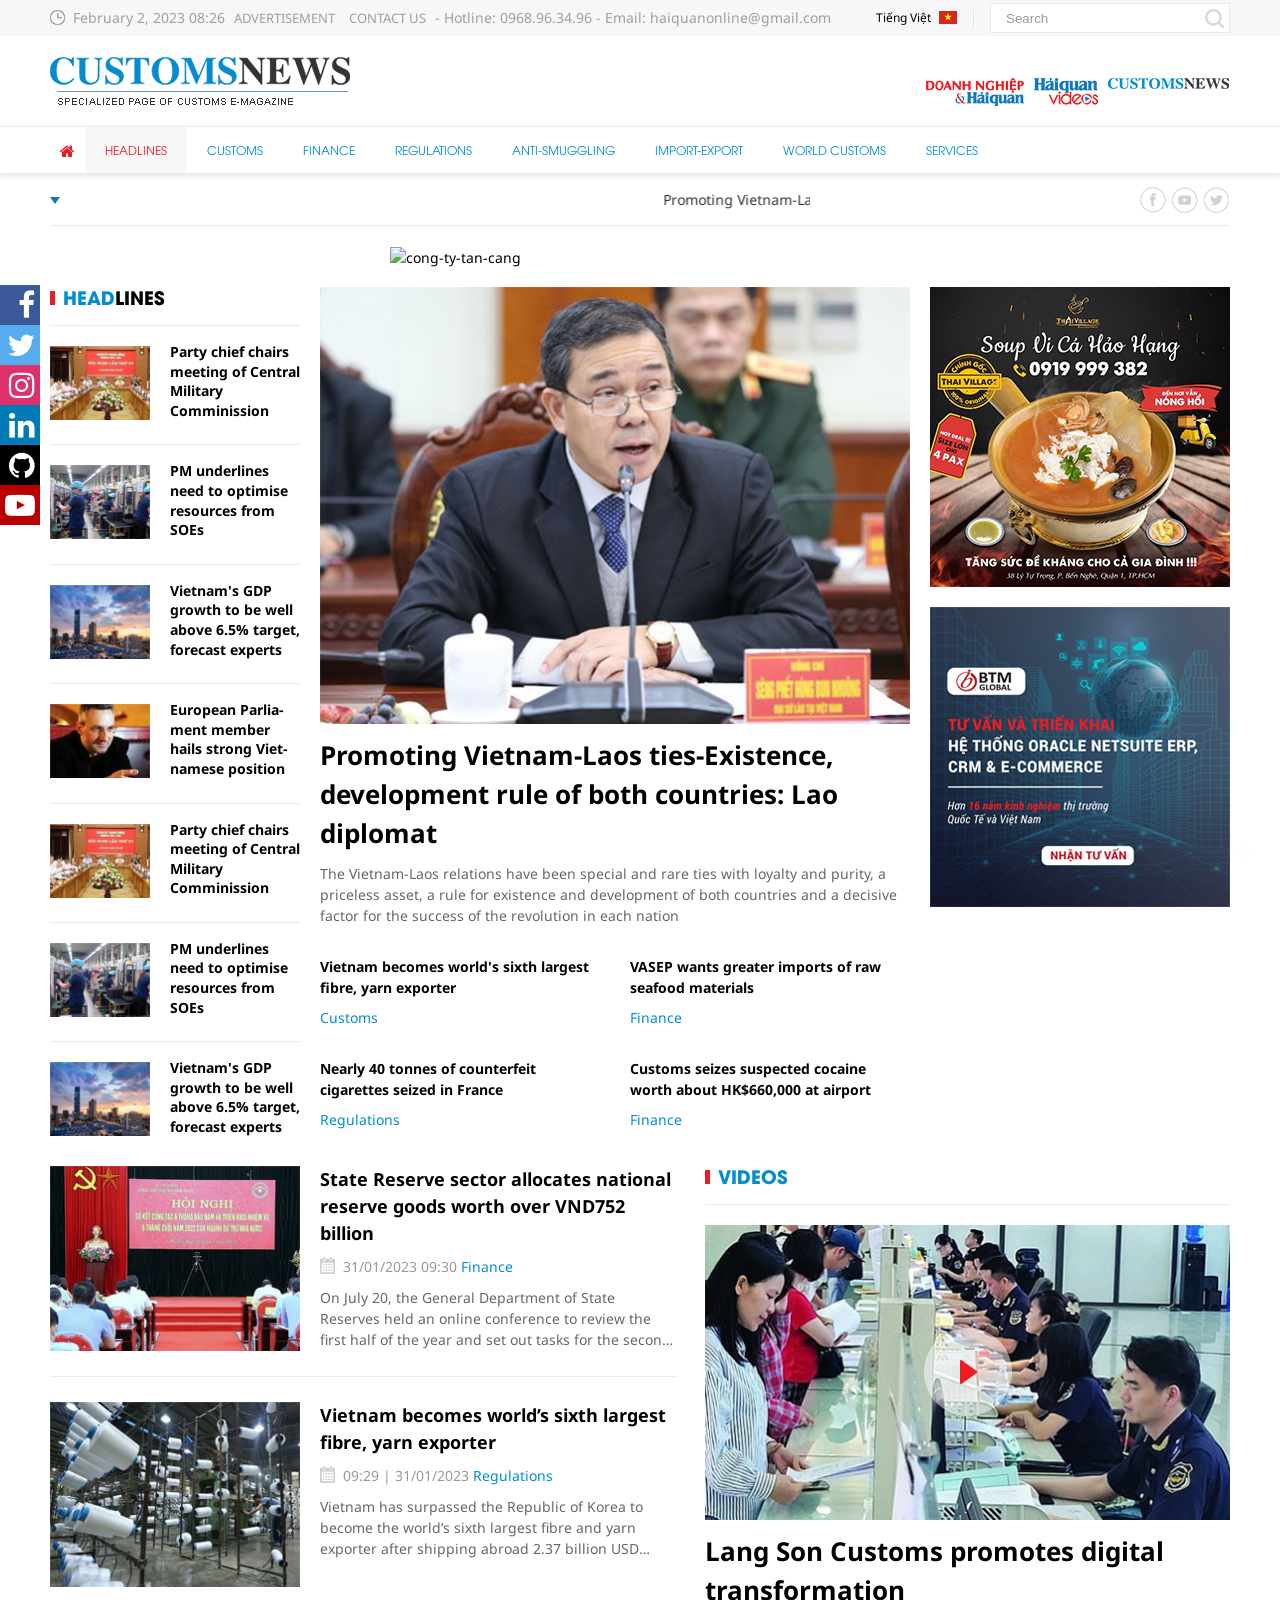
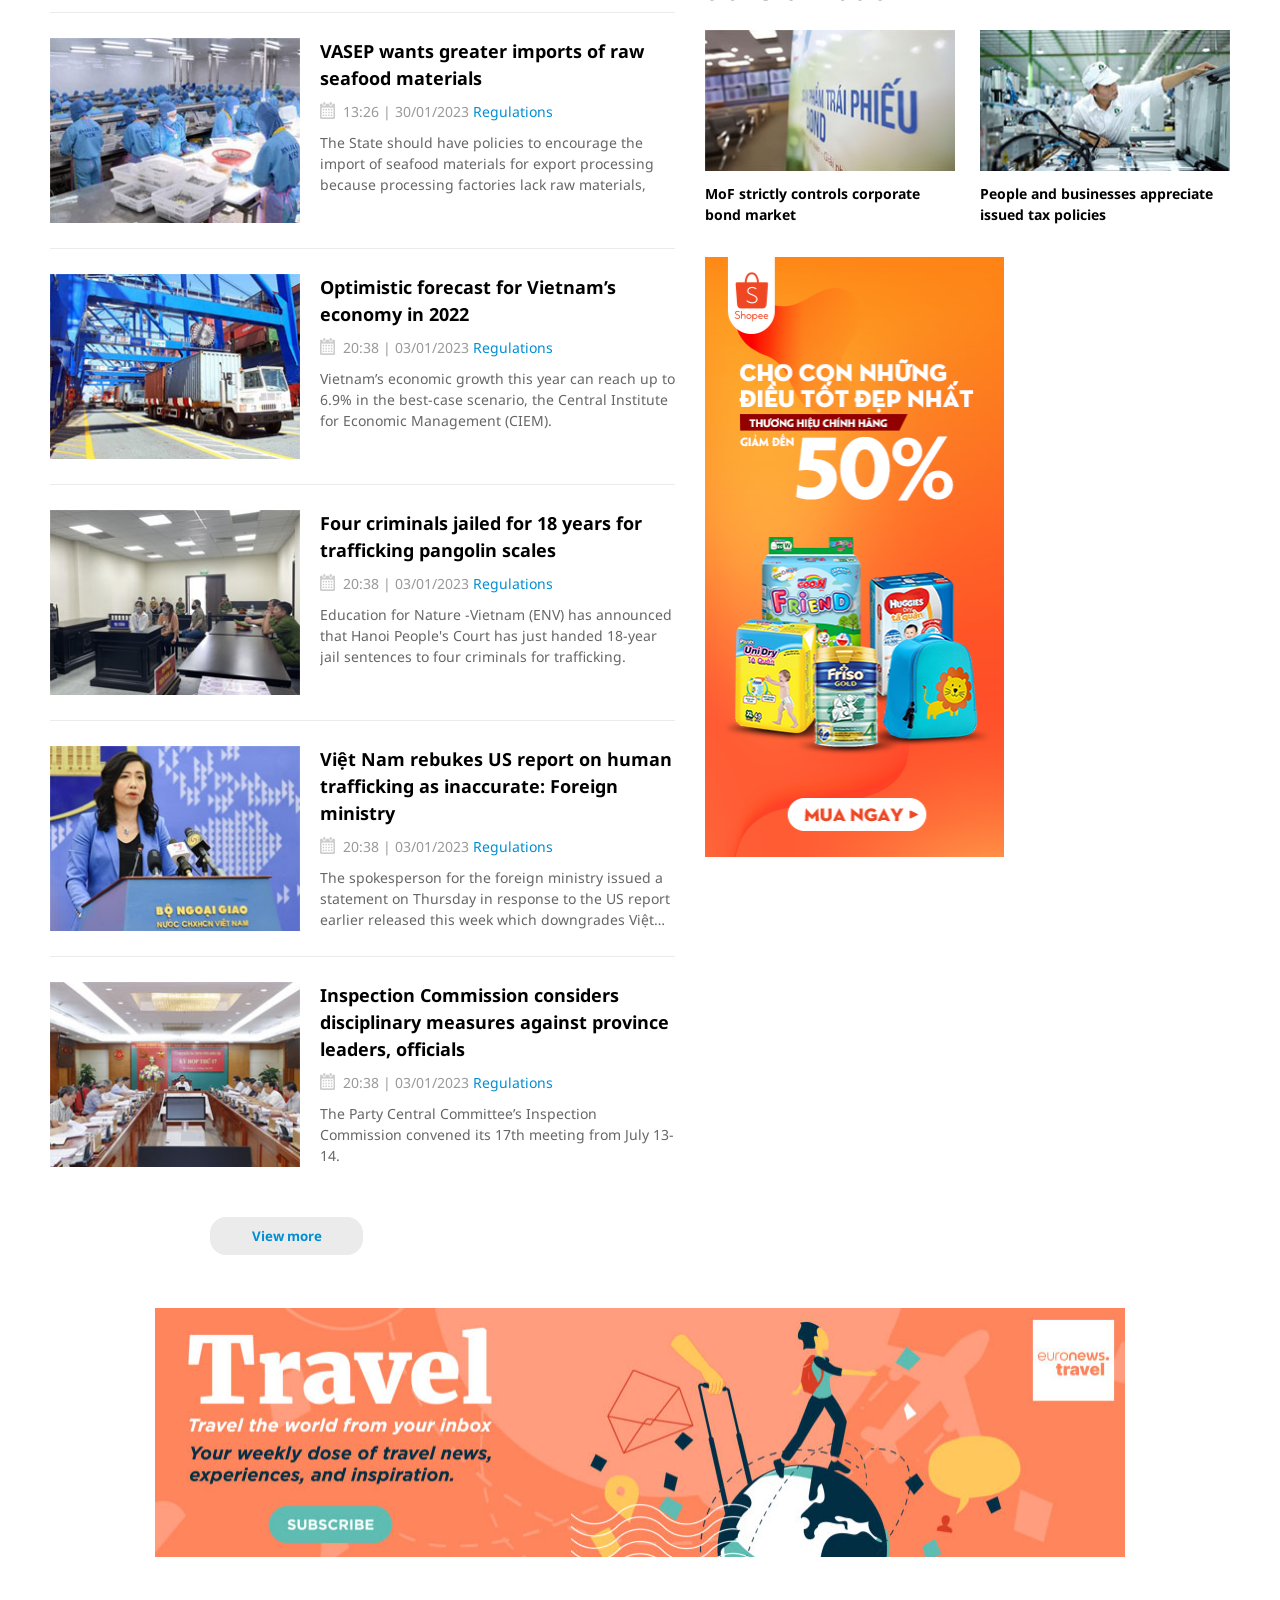
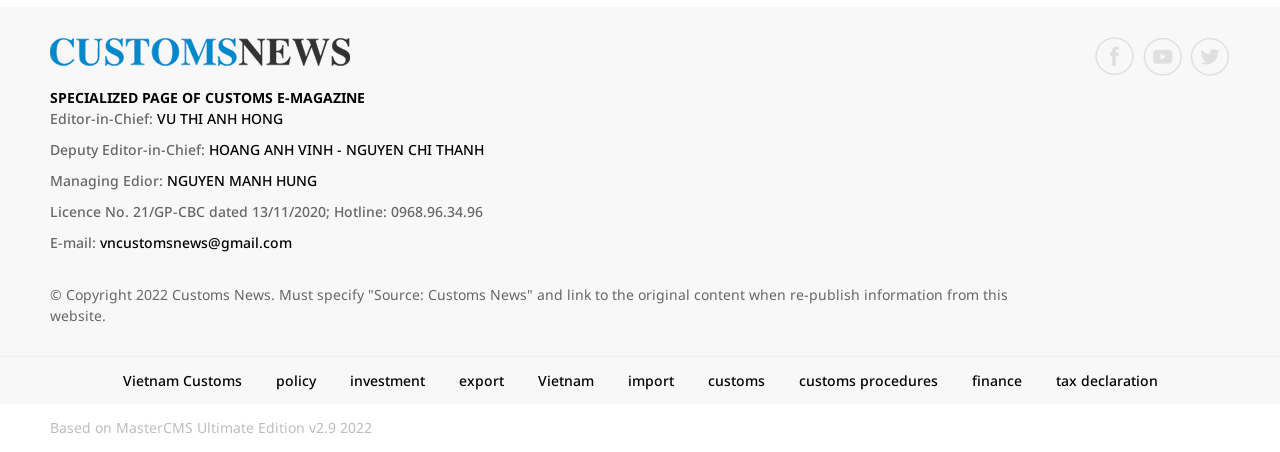
==== commit 6480f358: "commit changes" ====
--- a/index.html
+++ b/index.html
@@ -135,7 +135,7 @@
         if (isIE) {
           $("body").addClass("ie");
         }
-        $(".hna-qc-slider").bxSlider({
+        $(".ndh-qc-slider").bxSlider({
           minSlides: 1,
           maxSlides: 1,
           moveSlides: 1,
@@ -148,45 +148,62 @@
           mode: "fade",
         });
       });
+
+      function myFunction() {
+        var dots = document.getElementById("dots");
+        var moreText = document.getElementById("more");
+        var btnText = document.getElementById("myBtn");
+
+        if (dots.style.display === "none") {
+          dots.style.display = "inline";
+          btnText.innerHTML = "View more";
+          moreText.style.display = "none";
+        } else {
+          dots.style.display = "none";
+          btnText.innerHTML = "View less";
+          moreText.style.display = "inline";
+        }
+      }
     </script>
   </head>
   <body>
     <div class="webpage pc-home">
       <div class="icon-bar">
         <a href="https://www.facebook.com/" class="facebook"
-          ><i class="fa brands fa-facebook"></i
+          >Facebook<i class="fa brands fa-facebook"></i
         ></a>
         <a href="https://twitter.com/" class="twitter"
-          ><i class="fa fa-twitter"></i
+          >Twitter<i class="fa fa-twitter"></i
         ></a>
         <a href="https://www.instagram.com/" class="instagram"
-          ><i class="fa brands fa-instagram"></i
+          >Instagram<i class="fa brands fa-instagram"></i
         ></a>
         <a href="https://www.linkedin.com/" class="linkedin"
-          ><i class="fa fa-linkedin"></i
+          >LinkedIn<i class="fa fa-linkedin"></i
         ></a>
         <a href="https://github.com/" class="github"
-          ><i class="fa brands fa-github"></i
+          >Github<i class="fa brands fa-github"></i
         ></a>
         <a href="https://www.youtube.com/" class="youtube"
-          ><i class="fa brands fa-youtube fa-youtube-play"></i
+          >Youtube<i class="fa brands fa-youtube fa-youtube-play"></i
         ></a>
       </div>
+
       <header id="header" class="fw clearfix">
         <div class="header-top fw clearfix">
           <div class="siteCenter clearfix">
             <div class="lt">
-              <span class="hna-system-date">February 2, 2023 08:26</span>
-              <a class="hna-system-link" href="">ADVERTISEMENT</a>
-              <a class="hna-system-link" href="">CONTACT US</a>
+              <span class="ndh-system-date">February 2, 2023 08:26</span>
+              <a class="ndh-system-link" href="">ADVERTISEMENT</a>
+              <a class="ndh-system-link" href="">CONTACT US</a>
               <span>
                 - Hotline: 0968.96.34.96 - Email: haiquanonline@gmail.com</span
               >
             </div>
 
             <div class="rt">
-              <a class="hna-site-link hna-btn-english lt" href="">Tiếng Việt</a>
-              <a class="hna-site-link hna-btn-signin lt" href="">Đăng nhập</a>
+              <a class="ndh-site-link ndh-btn-english lt" href="">Tiếng Việt</a>
+              <a class="ndh-site-link ndh-btn-signin lt" href="">Đăng nhập</a>
               <form id="frmSearch" name="frmSearch">
                 <input
                   type="text"
@@ -207,14 +224,14 @@
         </div>
         <div class="header-logo fw clearfix">
           <div class="siteCenter clearfix">
-            <h1 class="hna-heading-logo lt">
+            <h1 class="ndh-heading-logo lt">
               <a class="logo" href="">
                 <img src="images/logo.png" height="50" alt="" />
               </a>
             </h1>
-            <div class="hna-multi-site rt">
+            <div class="ndh-multi-site rt">
               <a
-                class="hna-site-dnhq lt"
+                class="ndh--dnhq lt"
                 href="https://dnhq.haiquanonline.com.vn/"
                 target="_blank"
               >
@@ -225,7 +242,7 @@
                 />
               </a>
               <a
-                class="hna-site-hq-video lt"
+                class="ndh--hquan-video lt"
                 href="https://videos.haiquanonline.com.vn/"
                 target="_blank"
               >
@@ -236,7 +253,7 @@
                 />
               </a>
               <a
-                class="hna-site-haiquanonline lt"
+                class="ndh--haiquanonline lt"
                 href="https://haiquanonline.com.vn/"
                 target="_blank"
               >
@@ -296,8 +313,8 @@
         <div class="siteCenter clearfix">
           <div class="utility-left lt">
             <marquee
-              id="hna-marquee"
-              class="fw lt f1"
+              id="ndh-marquee"
+              class="fw lt"
               onmouseover="this.stop();"
               onmouseout="this.start();"
               scrollamount="5"
@@ -321,19 +338,19 @@
 
           <div class="rt">
             <a
-              class="hna-ico-btn hna-ico-facebook lt"
+              class="ndh-ico-btn ndh-icn-facebook lt"
               href="https://www.facebook.com/"
               target="_blank"
               rel="noopener"
             ></a>
             <a
-              class="hna-ico-btn hna-ico-youtube lt"
+              class="ndh-ico-btn ndh-icn-youtube lt"
               href="https://www.youtube.com/"
               target="_blank"
               rel="noopener"
             ></a>
             <a
-              class="hna-ico-btn hna-ico-twitter lt"
+              class="ndh-ico-btn ndh-icn-twitter lt"
               href="https://twitter.com/"
               target="_blank"
               rel="noopener"
@@ -342,11 +359,11 @@
         </div>
       </div>
 
-      <div id="hna-qc-menu-after" class="fw clearfix">
+      <div id="ndh-qc-menu-after" class="fw clearfix">
         <div class="siteCenter clearfix">
-          <div class="hna-qc-items">
-            <div class="hna-qc-slider">
-              <div class="hna-qc-item">
+          <div class="ndh-qc-items">
+            <div class="ndh-qc-slider">
+              <div class="ndh-qc-item">
                 <img
                   border="0"
                   src="https://haiquanonline.com.vn/stores/ads_data/lebhq/082022/04/16/2906_Banner_490_x90_TYa_dam_theo_HY_dai_hYn_2022-_Update.jpg?rt=20220804162907"
@@ -356,8 +373,7 @@
                   height=" 90"
                 />
               </div>
-
-              <div class="hna-qc-item">
+              <div class="ndh-qc-item">
                 <img
                   border="0"
                   src="https://haiquanonline.com.vn/stores/ads_data/administrator/112018/26/09/4547_tien_gui_online_490x90-08.jpg"
@@ -367,11 +383,7 @@
                   height="90"
                 />
               </div>
-            </div>
-          </div>
-          <div class="hna-qc-items">
-            <div class="hna-qc-slider">
-              <div class="hna-qc-item">
+              <div class="ndh-qc-item">
                 <img
                   border="0"
                   src="https://haiquanonline.com.vn/stores/ads_data/lebhq/012021/15/17/3331_Banner_490_x_90_Thai_SYn.png?rt=20210115173331"
@@ -385,674 +397,674 @@
           </div>
         </div>
       </div>
+    </div>
 
-      <main id="main" class="fw clearfix">
-        <div class="main-body fw lt clearfix">
-          <div class="siteCenter clearfix">
-            <div class="bx-cat bx-grid-cover fw lt clearfix">
-              <div class="hna-cover-left lt">
-                <div class="hna-cover-headlines lt">
-                  <div class="bx-cat-title fw lt mb2 clearfix">
-                    <h2 class="bx-cat-name f4 lt">
-                      <a class="bx-cat-link" href=""
-                        ><span class="clr-008ed2">Head</span>lines</a
+    <main id="main" class="fw clearfix">
+      <div class="main-body fw lt clearfix">
+        <div class="siteCenter clearfix">
+          <div class="bx-cat bx-grid-cover fw lt clearfix">
+            <div class="ndh-cover-left lt">
+              <div class="ndh-cover-headlines lt">
+                <div class="bx-cat-title fw lt mb2 clearfix">
+                  <h2 class="bx-cat-name lt">
+                    <a class="bx-cat-link" href=""
+                      ><span class="clr-008ed2">Head</span>lines</a
+                    >
+                  </h2>
+                </div>
+                <div class="bx-cat-content fw lt clearfix">
+                  <div class="article">
+                    <a class="article-image" href="">
+                      <img
+                        class="mastercms_lazyload"
+                        src="images/demo/partychief.jpg"
+                        alt=""
+                      />
+                    </a>
+                    <h3 class="article-title">
+                      <a class="article-link" href=""
+                        >Party chief chairs meeting of Central Military
+                        Comminission</a
                       >
-                    </h2>
-                  </div>
-                  <div class="bx-cat-content fw lt clearfix">
-                    <div class="article">
-                      <a class="article-image" href="">
-                        <img
-                          class="mastercms_lazyload"
-                          src="images/demo/partychief.jpg"
-                          alt=""
-                        />
+                    </h3>
+                    <p class="article-info">
+                      <span class="article-date">31/01/2023 09:30</span>
+                      <a class="article-cat" href="">Customs</a>
+                    </p>
+                    <div class="article-desc">
+                      VCN – During Lunar New Year 2023, Noi Bai International
+                      Airport Customs Branch handled customs procedures for 209
+                      international flights with more than 54,000 passengers on
+                      entry.
+                    </div>
+                  </div>
+                  <div class="article">
+                    <a class="article-image" href="">
+                      <img
+                        class="mastercms_lazyload"
+                        src="images/demo/anh2.jpg"
+                        alt=""
+                      />
+                    </a>
+                    <h3 class="article-title">
+                      <a class="article-link" href=""
+                        >PM underlines need to optimise resources from SOEs</a
+                      >
+                    </h3>
+                    <p class="article-info">
+                      <span class="article-date">09:29 | 31/01/2023</span>
+                      <a class="article-cat" href="">Customs</a>
+                    </p>
+                    <div class="article-desc">
+                      VCN – The agricultural products, seafood, and leather
+                      exports of Dong Thap province-based enterprises have seen
+                      remarkable growth. The achievements resulting from
+                      effective solutions and facilitation by the local
+                      government, including Dong Thap Customs Department,
+                      enterprises said.
+                    </div>
+                  </div>
+                  <div class="article">
+                    <a class="article-image" href="">
+                      <img
+                        class="mastercms_lazyload"
+                        src="images/demo/anh3.jpg"
+                        alt=""
+                      />
+                    </a>
+                    <h3 class="article-title">
+                      <a class="article-link" href=""
+                        >Vietnam's GDP growth to be well above 6.5% target,
+                        forecast experts</a
+                      >
+                    </h3>
+                    <p class="article-info">
+                      <span class="article-date">13:26 | 30/01/2023</span>
+                      <a class="article-cat" href="">Customs</a>
+                    </p>
+                    <div class="article-desc">
+                      VCN - Sharing and listening to businesses at forums or
+                      creating channels to receive opinions of businesses is a
+                      way for Quang Ninh Customs Department to timely support
+                      and accompany businesses to improve the business
+                      environment, and enhance the competitiveness of Quang Ninh
+                      province.
+                    </div>
+                  </div>
+                  <div class="article">
+                    <a class="article-image" href="">
+                      <img
+                        class="mastercms_lazyload"
+                        src="images/demo/anh4.jpg"
+                        alt=""
+                      />
+                    </a>
+                    <h3 class="article-title">
+                      <a class="article-link" href=""
+                        >European Parlia-ment member hails strong Viet-namese
+                        position</a
+                      >
+                    </h3>
+                    <p class="article-info">
+                      <span class="article-date">20:38 | 03/01/2023</span>
+                      <a class="article-cat" href="">Customs</a>
+                    </p>
+                    <div class="article-desc">
+                      VCN - Exports of agricultural products, seafood, leather
+                      and footwear... of Dong Thap enterprises in the past year
+                      have experienced remarkable growth. Along with
+                      breakthrough solutions, enterprises commented that this
+                      result was from the support and facilitation of the
+                      management agencies in the area, including the Dong Thap
+                      Customs Department.
+                    </div>
+                  </div>
+                  <div class="article">
+                    <a class="article-image" href="">
+                      <img
+                        class="mastercms_lazyload"
+                        src="images/demo/partychief.jpg"
+                        alt=""
+                      />
+                    </a>
+                    <h3 class="article-title">
+                      <a class="article-link" href=""
+                        >Party chief chairs meeting of Central Military
+                        Comminission</a
+                      >
+                    </h3>
+                    <p class="article-info">
+                      <span class="article-date">20:38 | 03/01/2023</span>
+                      <a class="article-cat" href="">Customs</a>
+                    </p>
+                    <div class="article-desc">
+                      VCN - At the end of a year of many challenges, Dong Nai
+                      Customs Department's collective continues to leave a bold
+                      mark on the image of a State agency with many creative and
+                      effective activities in supporting enterprises, actively
+                      contributing to the results of local economic development
+                      and are highly appreciated by the government and the
+                      business community.
+                    </div>
+                  </div>
+                  <div class="article">
+                    <a class="article-image" href="">
+                      <img
+                        class="mastercms_lazyload"
+                        src="images/demo/anh2.jpg"
+                        alt=""
+                      />
+                    </a>
+                    <h3 class="article-title">
+                      <a class="article-link" href=""
+                        >PM underlines need to optimise resources from SOEs</a
+                      >
+                    </h3>
+                    <p class="article-info">
+                      <span class="article-date">20:38 | 03/01/2023</span>
+                      <a class="article-cat" href="">Customs</a>
+                    </p>
+                    <div class="article-desc">
+                      VCN - In 2022, for the first time, the budget revenue of
+                      Hai Phong Customs Department reached and exceeded the
+                      milestone of VND 70,000 billion, which is not only a bold
+                      mark in the work results of the Department but also an
+                      essential contribution to the overall achievements of the
+                      sector and the locality.
+                    </div>
+                  </div>
+                  <div class="article">
+                    <a class="article-image" href="">
+                      <img
+                        class="mastercms_lazyload"
+                        src="images/demo/anh3.jpg"
+                        alt=""
+                      />
+                    </a>
+                    <h3 class="article-title">
+                      <a class="article-link" href=""
+                        >Vietnam's GDP growth to be well above 6.5% target,
+                        forecast experts</a
+                      >
+                    </h3>
+                    <p class="article-info">
+                      <span class="article-date">20:38 | 03/01/2023</span>
+                      <a class="article-cat" href="">Customs</a>
+                    </p>
+                    <div class="article-desc">
+                      VCN – The implementation of risk management measures on
+                      three routes of sea, land and air in modern customs
+                      control has contributed to improving the efficiency of
+                      risk assessment and screening selection and customs risk
+                      management.
+                    </div>
+                  </div>
+                </div>
+              </div>
+              <div class="ndh-cover-center rt">
+                <div class="bx-cat-content fw lt clearfix">
+                  <div class="article">
+                    <a class="article-image" href="">
+                      <img
+                        class="mastercms_lazyload"
+                        src="images/demo/main_pic.jpg"
+                        alt=""
+                      />
+                    </a>
+                    <h3 class="article-title">
+                      <a class="article-link" href=""
+                        >Promoting Vietnam-Laos ties-Existence, development rule
+                        of both countries: Lao diplomat</a
+                      >
+                    </h3>
+                    <p class="article-info">
+                      <span class="article-date">31/01/2023 09:30</span>
+                      <a class="article-cat" href="">Customs</a>
+                    </p>
+                    <div class="article-desc">
+                      The Vietnam-Laos relations have been special and rare ties
+                      with loyalty and purity, a priceless asset, a rule for
+                      existence and development of both countries and a decisive
+                      factor for the success of the revolution in each nation
+                    </div>
+                  </div>
+                  <div class="article">
+                    <a class="article-image" href="">
+                      <img
+                        class="mastercms_lazyload"
+                        src="images/demo/hoi_nghi.jpg"
+                        alt=""
+                      />
+                    </a>
+                    <h3 class="article-title">
+                      <a class="article-link" href=""
+                        >Vietnam becomes world's sixth largest fibre, yarn
+                        exporter</a
+                      >
+                    </h3>
+                    <p class="article-info">
+                      <span class="article-date">09:29 | 31/01/2023</span>
+                      <a class="article-cat" href="">Customs</a>
+                    </p>
+                    <div class="article-desc">
+                      VCN – The agricultural products, seafood, and leather
+                      exports of Dong Thap province-based enterprises have seen
+                      remarkable growth. The achievements resulting from
+                      effective solutions and facilitation by the local
+                      government, including Dong Thap Customs Department,
+                      enterprises said.
+                    </div>
+                  </div>
+                  <div class="article">
+                    <a class="article-image" href="">
+                      <img
+                        class="mastercms_lazyload"
+                        src="images/demo/imgDemo.jpg"
+                        alt=""
+                      />
+                    </a>
+                    <h3 class="article-title">
+                      <a class="article-link" href=""
+                        >VASEP wants greater imports of raw seafood materials</a
+                      >
+                    </h3>
+                    <p class="article-info">
+                      <span class="article-date">13:26 | 30/01/2023</span>
+                      <a class="article-cat" href="">Finance</a>
+                    </p>
+                    <div class="article-desc">
+                      VCN - Sharing and listening to businesses at forums or
+                      creating channels to receive opinions of businesses is a
+                      way for Quang Ninh Customs Department to timely support
+                      and accompany businesses to improve the business
+                      environment, and enhance the competitiveness of Quang Ninh
+                      province.
+                    </div>
+                  </div>
+                  <div class="article">
+                    <a class="article-image" href="">
+                      <img
+                        class="mastercms_lazyload"
+                        src="images/demo/imgDemo.jpg"
+                        alt=""
+                      />
+                    </a>
+                    <h3 class="article-title">
+                      <a class="article-link" href=""
+                        >Nearly 40 tonnes of counterfeit cigarettes seized in
+                        France</a
+                      >
+                    </h3>
+                    <p class="article-info">
+                      <span class="article-date">20:38 | 03/01/2023</span>
+                      <a class="article-cat" href="">Regulations</a>
+                    </p>
+                    <div class="article-desc">
+                      VCN - In 2022, for the first time, the budget revenue of
+                      Hai Phong Customs Department reached and exceeded the
+                      milestone of VND 70,000 billion, which is not only a bold
+                      mark in the work results of the Department but also an
+                      essential contribution to the overall achievements of the
+                      sector and the locality.
+                    </div>
+                  </div>
+                  <div class="article">
+                    <a class="article-image" href="">
+                      <img
+                        class="mastercms_lazyload"
+                        src="images/demo/imgDemo.jpg"
+                        alt=""
+                      />
+                    </a>
+                    <h3 class="article-title">
+                      <a class="article-link" href=""
+                        >Customs seizes suspected cocaine worth about HK$660,000
+                        at airport
                       </a>
-                      <h3 class="article-title">
-                        <a class="article-link f0" href=""
-                          >Party chief chairs meeting of Central Military
-                          Comminission</a
-                        >
-                      </h3>
-                      <p class="article-info">
-                        <span class="article-date">31/01/2023 09:30</span>
-                        <a class="article-cat" href="">Customs</a>
-                      </p>
-                      <div class="article-desc">
-                        VCN – During Lunar New Year 2023, Noi Bai International
-                        Airport Customs Branch handled customs procedures for
-                        209 international flights with more than 54,000
-                        passengers on entry.
-                      </div>
-                    </div>
-                    <div class="article">
-                      <a class="article-image" href="">
-                        <img
-                          class="mastercms_lazyload"
-                          src="images/demo/anh2.jpg"
-                          alt=""
-                        />
-                      </a>
-                      <h3 class="article-title">
-                        <a class="article-link f0" href=""
-                          >PM underlines need to optimise resources from SOEs</a
-                        >
-                      </h3>
-                      <p class="article-info">
-                        <span class="article-date">09:29 | 31/01/2023</span>
-                        <a class="article-cat" href="">Customs</a>
-                      </p>
-                      <div class="article-desc">
-                        VCN – The agricultural products, seafood, and leather
-                        exports of Dong Thap province-based enterprises have
-                        seen remarkable growth. The achievements resulting from
-                        effective solutions and facilitation by the local
-                        government, including Dong Thap Customs Department,
-                        enterprises said.
-                      </div>
-                    </div>
-                    <div class="article">
-                      <a class="article-image" href="">
-                        <img
-                          class="mastercms_lazyload"
-                          src="images/demo/anh3.jpg"
-                          alt=""
-                        />
-                      </a>
-                      <h3 class="article-title">
-                        <a class="article-link f0" href=""
-                          >Vietnam's GDP growth to be well above 6.5% target,
-                          forecast experts</a
-                        >
-                      </h3>
-                      <p class="article-info">
-                        <span class="article-date">13:26 | 30/01/2023</span>
-                        <a class="article-cat" href="">Customs</a>
-                      </p>
-                      <div class="article-desc">
-                        VCN - Sharing and listening to businesses at forums or
-                        creating channels to receive opinions of businesses is a
-                        way for Quang Ninh Customs Department to timely support
-                        and accompany businesses to improve the business
-                        environment, and enhance the competitiveness of Quang
-                        Ninh province.
-                      </div>
-                    </div>
-                    <div class="article">
-                      <a class="article-image" href="">
-                        <img
-                          class="mastercms_lazyload"
-                          src="images/demo/anh4.jpg"
-                          alt=""
-                        />
-                      </a>
-                      <h3 class="article-title">
-                        <a class="article-link f0" href=""
-                          >European Parlia-ment member hails strong Viet-namese
-                          position</a
-                        >
-                      </h3>
-                      <p class="article-info">
-                        <span class="article-date">20:38 | 03/01/2023</span>
-                        <a class="article-cat" href="">Customs</a>
-                      </p>
-                      <div class="article-desc">
-                        VCN - Exports of agricultural products, seafood, leather
-                        and footwear... of Dong Thap enterprises in the past
-                        year have experienced remarkable growth. Along with
-                        breakthrough solutions, enterprises commented that this
-                        result was from the support and facilitation of the
-                        management agencies in the area, including the Dong Thap
-                        Customs Department.
-                      </div>
-                    </div>
-                    <div class="article">
-                      <a class="article-image" href="">
-                        <img
-                          class="mastercms_lazyload"
-                          src="images/demo/partychief.jpg"
-                          alt=""
-                        />
-                      </a>
-                      <h3 class="article-title">
-                        <a class="article-link f0" href=""
-                          >Party chief chairs meeting of Central Military
-                          Comminission</a
-                        >
-                      </h3>
-                      <p class="article-info">
-                        <span class="article-date">20:38 | 03/01/2023</span>
-                        <a class="article-cat" href="">Customs</a>
-                      </p>
-                      <div class="article-desc">
-                        VCN - At the end of a year of many challenges, Dong Nai
-                        Customs Department's collective continues to leave a
-                        bold mark on the image of a State agency with many
-                        creative and effective activities in supporting
-                        enterprises, actively contributing to the results of
-                        local economic development and are highly appreciated by
-                        the government and the business community.
-                      </div>
-                    </div>
-                    <div class="article">
-                      <a class="article-image" href="">
-                        <img
-                          class="mastercms_lazyload"
-                          src="images/demo/anh2.jpg"
-                          alt=""
-                        />
-                      </a>
-                      <h3 class="article-title">
-                        <a class="article-link f0" href=""
-                          >PM underlines need to optimise resources from SOEs</a
-                        >
-                      </h3>
-                      <p class="article-info">
-                        <span class="article-date">20:38 | 03/01/2023</span>
-                        <a class="article-cat" href="">Customs</a>
-                      </p>
-                      <div class="article-desc">
-                        VCN - In 2022, for the first time, the budget revenue of
-                        Hai Phong Customs Department reached and exceeded the
-                        milestone of VND 70,000 billion, which is not only a
-                        bold mark in the work results of the Department but also
-                        an essential contribution to the overall achievements of
-                        the sector and the locality.
-                      </div>
-                    </div>
-                    <div class="article">
-                      <a class="article-image" href="">
-                        <img
-                          class="mastercms_lazyload"
-                          src="images/demo/anh3.jpg"
-                          alt=""
-                        />
-                      </a>
-                      <h3 class="article-title">
-                        <a class="article-link f0" href=""
-                          >Vietnam's GDP growth to be well above 6.5% target,
-                          forecast experts</a
-                        >
-                      </h3>
-                      <p class="article-info">
-                        <span class="article-date">20:38 | 03/01/2023</span>
-                        <a class="article-cat" href="">Customs</a>
-                      </p>
-                      <div class="article-desc">
-                        VCN – The implementation of risk management measures on
-                        three routes of sea, land and air in modern customs
-                        control has contributed to improving the efficiency of
-                        risk assessment and screening selection and customs risk
-                        management.
-                      </div>
+                    </h3>
+                    <p class="article-info">
+                      <span class="article-date">20:38 | 03/01/2023</span>
+                      <a class="article-cat" href="">Finance</a>
+                    </p>
+                    <div class="article-desc">
+                      VCN – The implementation of risk management measures on
+                      three routes of sea, land and air in modern customs
+                      control has contributed to improving the efficiency of
+                      risk assessment and screening selection and customs risk
+                      management.
                     </div>
                   </div>
                 </div>
-                <div class="hna-cover-center rt">
-                  <div class="bx-cat-content fw lt clearfix">
-                    <div class="article">
-                      <a class="article-image" href="">
-                        <img
-                          class="mastercms_lazyload"
-                          src="images/demo/main_pic.jpg"
-                          alt=""
-                        />
-                      </a>
-                      <h3 class="article-title">
-                        <a class="article-link f0" href=""
-                          >Promoting Vietnam-Laos ties-Existence, development
-                          rule of both countries: Lao diplomat</a
-                        >
-                      </h3>
-                      <p class="article-info">
-                        <span class="article-date">31/01/2023 09:30</span>
-                        <a class="article-cat" href="">Customs</a>
-                      </p>
-                      <div class="article-desc">
-                        The Vietnam-Laos relations have been special and rare
-                        ties with loyalty and purity, a priceless asset, a rule
-                        for existence and development of both countries and a
-                        decisive factor for the success of the revolution in
-                        each nation
-                      </div>
-                    </div>
-                    <div class="article">
-                      <a class="article-image" href="">
-                        <img
-                          class="mastercms_lazyload"
-                          src="images/demo/hoi_nghi.jpg"
-                          alt=""
-                        />
-                      </a>
-                      <h3 class="article-title">
-                        <a class="article-link f0" href=""
-                          >Vietnam becomes world's sixth largest fibre, yarn
-                          exporter</a
-                        >
-                      </h3>
-                      <p class="article-info">
-                        <span class="article-date">09:29 | 31/01/2023</span>
-                        <a class="article-cat" href="">Customs</a>
-                      </p>
-                      <div class="article-desc">
-                        VCN – The agricultural products, seafood, and leather
-                        exports of Dong Thap province-based enterprises have
-                        seen remarkable growth. The achievements resulting from
-                        effective solutions and facilitation by the local
-                        government, including Dong Thap Customs Department,
-                        enterprises said.
-                      </div>
-                    </div>
-                    <div class="article">
-                      <a class="article-image" href="">
-                        <img
-                          class="mastercms_lazyload"
-                          src="images/demo/imgDemo.jpg"
-                          alt=""
-                        />
-                      </a>
-                      <h3 class="article-title">
-                        <a class="article-link f0" href=""
-                          >VASEP wants greater imports of raw seafood
-                          materials</a
-                        >
-                      </h3>
-                      <p class="article-info">
-                        <span class="article-date">13:26 | 30/01/2023</span>
-                        <a class="article-cat" href="">Finance</a>
-                      </p>
-                      <div class="article-desc">
-                        VCN - Sharing and listening to businesses at forums or
-                        creating channels to receive opinions of businesses is a
-                        way for Quang Ninh Customs Department to timely support
-                        and accompany businesses to improve the business
-                        environment, and enhance the competitiveness of Quang
-                        Ninh province.
-                      </div>
-                    </div>
-                    <div class="article">
-                      <a class="article-image" href="">
-                        <img
-                          class="mastercms_lazyload"
-                          src="images/demo/imgDemo.jpg"
-                          alt=""
-                        />
-                      </a>
-                      <h3 class="article-title">
-                        <a class="article-link f0" href=""
-                          >Nearly 40 tonnes of counterfeit cigarettes seized in
-                          France</a
-                        >
-                      </h3>
-                      <p class="article-info">
-                        <span class="article-date">20:38 | 03/01/2023</span>
-                        <a class="article-cat" href="">Regulations</a>
-                      </p>
-                      <div class="article-desc">
-                        VCN - In 2022, for the first time, the budget revenue of
-                        Hai Phong Customs Department reached and exceeded the
-                        milestone of VND 70,000 billion, which is not only a
-                        bold mark in the work results of the Department but also
-                        an essential contribution to the overall achievements of
-                        the sector and the locality.
-                      </div>
-                    </div>
-                    <div class="article">
-                      <a class="article-image" href="">
-                        <img
-                          class="mastercms_lazyload"
-                          src="images/demo/imgDemo.jpg"
-                          alt=""
-                        />
-                      </a>
-                      <h3 class="article-title">
-                        <a class="article-link f0" href=""
-                          >Customs seizes suspected cocaine worth about
-                          HK$660,000 at airport
-                        </a>
-                      </h3>
-                      <p class="article-info">
-                        <span class="article-date">20:38 | 03/01/2023</span>
-                        <a class="article-cat" href="">Finance</a>
-                      </p>
-                      <div class="article-desc">
-                        VCN – The implementation of risk management measures on
-                        three routes of sea, land and air in modern customs
-                        control has contributed to improving the efficiency of
-                        risk assessment and screening selection and customs risk
-                        management.
-                      </div>
-                    </div>
+              </div>
+            </div>
+
+            <div class="ndh-cover-right rt">
+              <div class="ndh-qc fw clearfix">
+                <div class="ndh-qc-slider">
+                  <div class="ndh-qc-item">
+                    <img src="images/demo/thaivillage.png" alt="300px" />
                   </div>
                 </div>
               </div>
 
-              <div class="hna-cover-right rt">
-                <div class="hna-qc fw clearfix">
-                  <div class="hna-qc-slider">
-                    <div class="hna-qc-item">
-                      <img src="images/demo/thaivillage.png" alt="300px" />
-                    </div>
+              <div class="ndh-qc fw clearfix">
+                <div class="ndh-qc-slider">
+                  <div class="ndh-qc-item">
+                    <img src="images/demo/btm_global.png" alt="300px" />
                   </div>
                 </div>
+              </div>
+            </div>
+          </div>
+        </div>
+      </div>
 
-                <div class="hna-qc fw clearfix">
-                  <div class="hna-qc-slider">
-                    <div class="hna-qc-item">
-                      <img src="images/demo/btm_global.png" alt="300px" />
-                    </div>
-                  </div>
+      <div class="main-body fw lt clearfix">
+        <div class="siteCenter clearfix">
+          <div class="bx-cat bx-grid-cover fw lt clearfix">
+            <div class="ndh-section-left-2 lt">
+              <div class="ndh-breaking-news fw lt clearfix">
+                <div class="bx-cat-content fw lt">
+                  <div class="article">
+                    <a class="article-image" href="">
+                      <img
+                        class="mastercms_lazyload"
+                        src="images/demo/hoi_nghi.jpg"
+                        alt=""
+                      />
+                    </a>
+                    <h3 class="article-title">
+                      <a class="article-link" href=""
+                        >State Reserve sector allocates national reserve goods
+                        worth over VND752 billion</a
+                      >
+                    </h3>
+                    <p class="article-info">
+                      <span class="article-date">31/01/2023 09:30</span>
+                      <a class="article-cat" href="">Finance</a>
+                    </p>
+                    <div class="article-desc">
+                      On July 20, the General Department of State Reserves held
+                      an online conference to review the first half of the year
+                      and set out tasks for the second half of 2022 in the State
+                      Reserve sector.
+                    </div>
+                  </div>
+                  <div class="article">
+                    <a class="article-image" href="">
+                      <img
+                        class="mastercms_lazyload"
+                        src="images/demo/vietnam_fibre.jpg"
+                        alt=""
+                      />
+                    </a>
+                    <h3 class="article-title">
+                      <a class="article-link" href=""
+                        >Vietnam becomes world’s sixth largest fibre, yarn
+                        exporter</a
+                      >
+                    </h3>
+                    <p class="article-info">
+                      <span class="article-date">09:29 | 31/01/2023</span>
+                      <a class="article-cat" href="">Regulations</a>
+                    </p>
+                    <div class="article-desc">
+                      Vietnam has surpassed the Republic of Korea to become the
+                      world’s sixth largest fibre and yarn exporter after
+                      shipping abroad 2.37 billion USD worth of these items in
+                      the first five months of 2022.
+                    </div>
+                  </div>
+                  <div class="article">
+                    <a class="article-image" href="">
+                      <img
+                        class="mastercms_lazyload"
+                        src="images/demo/imgVasep.jpg"
+                        alt=""
+                      />
+                    </a>
+                    <h3 class="article-title">
+                      <a class="article-link" href=""
+                        >VASEP wants greater imports of raw seafood materials</a
+                      >
+                    </h3>
+                    <p class="article-info">
+                      <span class="article-date">13:26 | 30/01/2023</span>
+                      <a class="article-cat" href="">Regulations</a>
+                    </p>
+                    <div class="article-desc">
+                      The State should have policies to encourage the import of
+                      seafood materials for export processing because processing
+                      factories lack raw materials,
+                    </div>
+                  </div>
+                  <div class="article">
+                    <a class="article-image" href="">
+                      <img
+                        class="mastercms_lazyload"
+                        src="images/demo/vietnam_eco.jpg"
+                        alt=""
+                      />
+                    </a>
+                    <h3 class="article-title">
+                      <a class="article-link" href=""
+                        >Optimistic forecast for Vietnam’s economy in 2022</a
+                      >
+                    </h3>
+                    <p class="article-info">
+                      <span class="article-date">20:38 | 03/01/2023</span>
+                      <a class="article-cat" href="">Regulations</a>
+                    </p>
+                    <div class="article-desc">
+                      Vietnam’s economic growth this year can reach up to 6.9%
+                      in the best-case scenario, the Central Institute for
+                      Economic Management (CIEM).
+                    </div>
+                  </div>
+                  <div class="article">
+                    <a class="article-image" href="">
+                      <img
+                        class="mastercms_lazyload"
+                        src="images/demo/imgCourt.jpg"
+                        alt=""
+                      />
+                    </a>
+                    <h3 class="article-title">
+                      <a class="article-link" href=""
+                        >Four criminals jailed for 18 years for trafficking
+                        pangolin scales
+                      </a>
+                    </h3>
+                    <p class="article-info">
+                      <span class="article-date">20:38 | 03/01/2023</span>
+                      <a class="article-cat" href="">Regulations</a>
+                    </p>
+                    <div class="article-desc">
+                      Education for Nature -Vietnam (ENV) has announced that
+                      Hanoi People's Court has just handed 18-year jail
+                      sentences to four criminals for trafficking.
+                    </div>
+                  </div>
+                  <div class="article">
+                    <a class="article-image" href="">
+                      <img
+                        class="mastercms_lazyload"
+                        src="images/demo/pressConf.jpg"
+                        alt=""
+                      />
+                    </a>
+                    <h3 class="article-title">
+                      <a class="article-link" href=""
+                        >Việt Nam rebukes US report on human trafficking as
+                        inaccurate: Foreign ministry</a
+                      >
+                    </h3>
+                    <p class="article-info">
+                      <span class="article-date">20:38 | 03/01/2023</span>
+                      <a class="article-cat" href="">Regulations</a>
+                    </p>
+                    <div class="article-desc">
+                      The spokesperson for the foreign ministry issued a
+                      statement on Thursday in response to the US report earlier
+                      released this week which downgrades Việt Nam to tier 3.
+                    </div>
+                  </div>
+                  <div class="article">
+                    <a class="article-image" href="">
+                      <img
+                        class="mastercms_lazyload"
+                        src="images/demo/inspection.jpg"
+                        alt=""
+                      />
+                    </a>
+                    <h3 class="article-title">
+                      <a class="article-link" href=""
+                        >Inspection Commission considers disciplinary measures
+                        against province leaders, officials</a
+                      >
+                    </h3>
+                    <p class="article-info">
+                      <span class="article-date">20:38 | 03/01/2023</span>
+                      <a class="article-cat" href="">Regulations</a>
+                    </p>
+                    <div class="article-desc">
+                      The Party Central Committee’s Inspection Commission
+                      convened its 17th meeting from July 13-14.
+                    </div>
+                  </div>
+
+                  <button onclick="myFunction()" id="myBtn">View more</button>
+
+                  <span id="dots"></span>
+
+                  <div
+                    class="ndh-qc-center-full fw lt clearfix"
+                    style="border-bottom: 0"
+                  >
+                    <div class="siteCenter">
+                      <img
+                        src="images/demo/euronew_travel.png"
+                        alt=""
+                        style="width: 970px; height: 249px; margin-top: 10px"
+                      />
+                    </div>
+                  </div>
+                </div>
+              </div>
+            </div>
+            <div class="ndh-section-right-2 rt">
+              <div class="ndh-video-clip fw lt clearfix">
+                <div class="bx-cat-title fw lt mb2 clearfix">
+                  <h2 class="bx-cat-name lt">
+                    <a class="bx-cat-link" href=""
+                      ><span class="clr-008ed2">Videos</span></a
+                    >
+                  </h2>
+                </div>
+                <div class="bx-cat-content fw lt clearfix">
+                  <div class="article">
+                    <a class="article-image" href="">
+                      <img
+                        class="mastercms_lazyload"
+                        src="images/demo/langSonCustom.jpg"
+                        alt=""
+                      />
+                      <span class="ico-player"></span>
+                    </a>
+                    <h3 class="article-title">
+                      <a class="article-link" href=""
+                        >Lang Son Customs promotes digital transformation</a
+                      >
+                    </h3>
+                    <p class="article-info">
+                      <span class="article-date">31/01/2023 09:30</span>
+                      <a class="article-cat" href="">Customs</a>
+                    </p>
+                    <div class="article-desc">
+                      VCN – During Lunar New Year 2023, Noi Bai International
+                      Airport Customs Branch handled customs procedures for 209
+                      international flights with more than 54,000 passengers on
+                      entry.
+                    </div>
+                  </div>
+                  <div class="article">
+                    <a class="article-image" href="">
+                      <img
+                        class="mastercms_lazyload"
+                        src="images/demo/stockMarket.jpg"
+                        alt=""
+                      />
+                      <span class="ico-player"></span>
+                    </a>
+                    <h3 class="article-title">
+                      <a class="article-link" href=""
+                        >MoF strictly controls corporate bond market</a
+                      >
+                    </h3>
+                    <p class="article-info">
+                      <span class="article-date">09:29 | 31/01/2023</span>
+                      <a class="article-cat" href="">Customs</a>
+                    </p>
+                    <div class="article-desc">
+                      VCN – The agricultural products, seafood, and leather
+                      exports of Dong Thap province-based enterprises have seen
+                      remarkable growth. The achievements resulting from
+                      effective solutions and facilitation by the local
+                      government, including Dong Thap Customs Department,
+                      enterprises said.
+                    </div>
+                  </div>
+                  <div class="article">
+                    <a class="article-image" href="">
+                      <img
+                        class="mastercms_lazyload"
+                        src="images/demo/taxPolicies.jpg"
+                        alt=""
+                      />
+                      <span class="ico-player"></span>
+                    </a>
+                    <h3 class="article-title">
+                      <a class="article-link" href=""
+                        >People and businesses appreciate issued tax policies</a
+                      >
+                    </h3>
+                    <p class="article-info">
+                      <span class="article-date">13:26 | 30/01/2023</span>
+                      <a class="article-cat" href="">Customs</a>
+                    </p>
+                    <div class="article-desc">
+                      VCN - Sharing and listening to businesses at forums or
+                      creating channels to receive opinions of businesses is a
+                      way for Quang Ninh Customs Department to timely support
+                      and accompany businesses to improve the business
+                      environment, and enhance the competitiveness of Quang Ninh
+                      province.
+                    </div>
+                  </div>
+                  <img
+                    class="mastercms_lazyload"
+                    src="images/demo/shopeeAds.png"
+                    alt=""
+                    style="margin-top: 32px"
+                    height="600"
+                    ;
+                    width="299"
+                    ;
+                  />
                 </div>
               </div>
             </div>
           </div>
         </div>
 
-        <div class="main-body fw lt clearfix">
-          <div class="siteCenter clearfix">
-            <div class="bx-cat bx-grid-cover fw lt clearfix">
-              <div class="hna-section-left-2 lt">
-                <div class="hna-breaking-news fw lt clearfix">
-                  <div class="bx-cat-content fw lt">
-                    <div class="article">
-                      <a class="article-image" href="">
-                        <img
-                          class="mastercms_lazyload"
-                          src="images/demo/hoi_nghi.jpg"
-                          alt=""
-                        />
-                      </a>
-                      <h3 class="article-title">
-                        <a class="article-link f0" href=""
-                          >State Reserve sector allocates national reserve goods
-                          worth over VND752 billion</a
-                        >
-                      </h3>
-                      <p class="article-info">
-                        <span class="article-date">31/01/2023 09:30</span>
-                        <a class="article-cat" href="">Finance</a>
-                      </p>
-                      <div class="article-desc">
-                        On July 20, the General Department of State Reserves
-                        held an online conference to review the first half of
-                        the year and set out tasks for the second half of 2022
-                        in the State Reserve sector.
-                      </div>
-                    </div>
-                    <div class="article">
-                      <a class="article-image" href="">
-                        <img
-                          class="mastercms_lazyload"
-                          src="images/demo/vietnam_fibre.jpg"
-                          alt=""
-                        />
-                      </a>
-                      <h3 class="article-title">
-                        <a class="article-link f0" href=""
-                          >Vietnam becomes world’s sixth largest fibre, yarn
-                          exporter</a
-                        >
-                      </h3>
-                      <p class="article-info">
-                        <span class="article-date">09:29 | 31/01/2023</span>
-                        <a class="article-cat" href="">Regulations</a>
-                      </p>
-                      <div class="article-desc">
-                        Vietnam has surpassed the Republic of Korea to become
-                        the world’s sixth largest fibre and yarn exporter after
-                        shipping abroad 2.37 billion USD worth of these items in
-                        the first five months of 2022.
-                      </div>
-                    </div>
-                    <div class="article">
-                      <a class="article-image" href="">
-                        <img
-                          class="mastercms_lazyload"
-                          src="images/demo/imgVasep.jpg"
-                          alt=""
-                        />
-                      </a>
-                      <h3 class="article-title">
-                        <a class="article-link f0" href=""
-                          >VASEP wants greater imports of raw seafood
-                          materials</a
-                        >
-                      </h3>
-                      <p class="article-info">
-                        <span class="article-date">13:26 | 30/01/2023</span>
-                        <a class="article-cat" href="">Regulations</a>
-                      </p>
-                      <div class="article-desc">
-                        The State should have policies to encourage the import
-                        of seafood materials for export processing because
-                        processing factories lack raw materials,
-                      </div>
-                    </div>
-                    <div class="article">
-                      <a class="article-image" href="">
-                        <img
-                          class="mastercms_lazyload"
-                          src="images/demo/vietnam_eco.jpg"
-                          alt=""
-                        />
-                      </a>
-                      <h3 class="article-title">
-                        <a class="article-link f0" href=""
-                          >Optimistic forecast for Vietnam’s economy in 2022</a
-                        >
-                      </h3>
-                      <p class="article-info">
-                        <span class="article-date">20:38 | 03/01/2023</span>
-                        <a class="article-cat" href="">Regulations</a>
-                      </p>
-                      <div class="article-desc">
-                        Vietnam’s economic growth this year can reach up to 6.9%
-                        in the best-case scenario, the Central Institute for
-                        Economic Management (CIEM).
-                      </div>
-                    </div>
-                    <div class="article">
-                      <a class="article-image" href="">
-                        <img
-                          class="mastercms_lazyload"
-                          src="images/demo/imgCourt.jpg"
-                          alt=""
-                        />
-                      </a>
-                      <h3 class="article-title">
-                        <a class="article-link f0" href=""
-                          >Four criminals jailed for 18 years for trafficking
-                          pangolin scales
-                        </a>
-                      </h3>
-                      <p class="article-info">
-                        <span class="article-date">20:38 | 03/01/2023</span>
-                        <a class="article-cat" href="">Regulations</a>
-                      </p>
-                      <div class="article-desc">
-                        Education for Nature -Vietnam (ENV) has announced that
-                        Hanoi People's Court has just handed 18-year jail
-                        sentences to four criminals for trafficking.
-                      </div>
-                    </div>
-                    <div class="article">
-                      <a class="article-image" href="">
-                        <img
-                          class="mastercms_lazyload"
-                          src="images/demo/pressConf.jpg"
-                          alt=""
-                        />
-                      </a>
-                      <h3 class="article-title">
-                        <a class="article-link f0" href=""
-                          >Việt Nam rebukes US report on human trafficking as
-                          inaccurate: Foreign ministry</a
-                        >
-                      </h3>
-                      <p class="article-info">
-                        <span class="article-date">20:38 | 03/01/2023</span>
-                        <a class="article-cat" href="">Regulations</a>
-                      </p>
-                      <div class="article-desc">
-                        The spokesperson for the foreign ministry issued a
-                        statement on Thursday in response to the US report
-                        earlier released this week which downgrades Việt Nam to
-                        tier 3.
-                      </div>
-                    </div>
-                    <div class="article">
-                      <a class="article-image" href="">
-                        <img
-                          class="mastercms_lazyload"
-                          src="images/demo/inspection.jpg"
-                          alt=""
-                        />
-                      </a>
-                      <h3 class="article-title">
-                        <a class="article-link f0" href=""
-                          >Inspection Commission considers disciplinary measures
-                          against province leaders, officials</a
-                        >
-                      </h3>
-                      <p class="article-info">
-                        <span class="article-date">20:38 | 03/01/2023</span>
-                        <a class="article-cat" href="">Regulations</a>
-                      </p>
-                      <div class="article-desc">
-                        The Party Central Committee’s Inspection Commission
-                        convened its 17th meeting from July 13-14.
-                      </div>
-                    </div>
-
-                    <div
-                      class="hna-qc-center-full fw lt clearfix"
-                      style="border-bottom: 0"
-                    >
-                      <div class="siteCenter">
-                        <img
-                          src="images/demo/euronew_travel.png"
-                          alt=""
-                          style="width: 970px; height: 249px; margin-top: 10px"
-                        />
-                      </div>
-                    </div>
-                  </div>
-                </div>
-              </div>
-              <div class="hna-section-right-2 rt">
-                <div class="hna-video-clip fw lt clearfix">
-                  <div class="bx-cat-title fw lt mb2 clearfix">
-                    <h2 class="bx-cat-name f4 lt">
-                      <a class="bx-cat-link" href=""
-                        ><span class="clr-008ed2">Videos</span></a
-                      >
-                    </h2>
-                  </div>
-                  <div class="bx-cat-content fw lt clearfix">
-                    <div class="article">
-                      <a class="article-image" href="">
-                        <img
-                          class="mastercms_lazyload"
-                          src="images/demo/langSonCustom.jpg"
-                          alt=""
-                        />
-                        <span class="ico-player"></span>
-                      </a>
-                      <h3 class="article-title">
-                        <a class="article-link f0" href=""
-                          >Lang Son Customs promotes digital transformation</a
-                        >
-                      </h3>
-                      <p class="article-info">
-                        <span class="article-date">31/01/2023 09:30</span>
-                        <a class="article-cat" href="">Customs</a>
-                      </p>
-                      <div class="article-desc">
-                        VCN – During Lunar New Year 2023, Noi Bai International
-                        Airport Customs Branch handled customs procedures for
-                        209 international flights with more than 54,000
-                        passengers on entry.
-                      </div>
-                    </div>
-                    <div class="article">
-                      <a class="article-image" href="">
-                        <img
-                          class="mastercms_lazyload"
-                          src="images/demo/stockMarket.jpg"
-                          alt=""
-                        />
-                        <span class="ico-player"></span>
-                      </a>
-                      <h3 class="article-title">
-                        <a class="article-link f0" href=""
-                          >MoF strictly controls corporate bond market</a
-                        >
-                      </h3>
-                      <p class="article-info">
-                        <span class="article-date">09:29 | 31/01/2023</span>
-                        <a class="article-cat" href="">Customs</a>
-                      </p>
-                      <div class="article-desc">
-                        VCN – The agricultural products, seafood, and leather
-                        exports of Dong Thap province-based enterprises have
-                        seen remarkable growth. The achievements resulting from
-                        effective solutions and facilitation by the local
-                        government, including Dong Thap Customs Department,
-                        enterprises said.
-                      </div>
-                    </div>
-                    <div class="article">
-                      <a class="article-image" href="">
-                        <img
-                          class="mastercms_lazyload"
-                          src="images/demo/taxPolicies.jpg"
-                          alt=""
-                        />
-                        <span class="ico-player"></span>
-                      </a>
-                      <h3 class="article-title">
-                        <a class="article-link f0" href=""
-                          >People and businesses appreciate issued tax
-                          policies</a
-                        >
-                      </h3>
-                      <p class="article-info">
-                        <span class="article-date">13:26 | 30/01/2023</span>
-                        <a class="article-cat" href="">Customs</a>
-                      </p>
-                      <div class="article-desc">
-                        VCN - Sharing and listening to businesses at forums or
-                        creating channels to receive opinions of businesses is a
-                        way for Quang Ninh Customs Department to timely support
-                        and accompany businesses to improve the business
-                        environment, and enhance the competitiveness of Quang
-                        Ninh province.
-                      </div>
-                    </div>
-
-                    <img
-                      class="mastercms_lazyload"
-                      src="images/demo/shopeeAds.png"
-                      alt=""
-                      style="margin-top: 32px"
-                      height="600"
-                      ;
-                      width="299"
-                      ;
-                    />
-                  </div>
-                </div>
-              </div>
-            </div>
-          </div>
-
+        <span id="more">
           <div class="main-body fw lt clearfix">
             <div class="siteCenter clearfix">
               <div class="bx-grid-section bx-grid-border">
-                <div class="hna-section-left lt">
-                  <div class="bx-cat hna-cat-type-1 fw lt mb clearfix">
+                <div class="ndh-section-left lt">
+                  <div class="bx-cat ndh-cat-type-1 fw lt mb clearfix">
                     <div class="bx-cat-title fw lt">
-                      <h2 class="bx-cat-name f4 lt">
+                      <h2 class="bx-cat-name lt">
                         <a class="bx-cat-link" href=""
                           ><span class="clr-008ed2">Cus</span>toms</a
                         >
@@ -1068,7 +1080,7 @@
                           />
                         </a>
                         <h3 class="article-title">
-                          <a class="article-link f0" href=""
+                          <a class="article-link" href=""
                             >Hai Phong Customs signs 23,000 Customs-Business
                             partnership development agreements</a
                           >
@@ -1092,7 +1104,7 @@
                           />
                         </a>
                         <h3 class="article-title">
-                          <a class="article-link f0" href=""
+                          <a class="article-link" href=""
                             >Da Nang Customs supplies 630 instructions for
                             enterprises</a
                           >
@@ -1119,7 +1131,7 @@
                           />
                         </a>
                         <h3 class="article-title">
-                          <a class="article-link f0" href=""
+                          <a class="article-link" href=""
                             >Vietnam’s peacekeeping engineering unit launches
                             first humanitarian work in Abyei</a
                           >
@@ -1146,7 +1158,7 @@
                           />
                         </a>
                         <h3 class="article-title">
-                          <a class="article-link f0" href=""
+                          <a class="article-link" href=""
                             >Quang Ninh Customs seizes infringing goods worth
                             VND2.6 billion</a
                           >
@@ -1174,7 +1186,7 @@
                           />
                         </a>
                         <h3 class="article-title">
-                          <a class="article-link f0" href=""
+                          <a class="article-link" href=""
                             >The effectiveness of trade facilitation solutions
                             has promoted the growth of imports and exports</a
                           >
@@ -1202,7 +1214,7 @@
                           />
                         </a>
                         <h3 class="article-title">
-                          <a class="article-link f0" href=""
+                          <a class="article-link" href=""
                             >GDVC’s Director General Nguyen Van Can meets US
                             Customs Attaché</a
                           >
@@ -1229,7 +1241,7 @@
                           />
                         </a>
                         <h3 class="article-title">
-                          <a class="article-link f0" href=""
+                          <a class="article-link" href=""
                             >Customs concentrates on communication,
                             dissemination and legal support for enterprises</a
                           >
@@ -1255,7 +1267,7 @@
                           />
                         </a>
                         <h3 class="article-title">
-                          <a class="article-link f0" href=""
+                          <a class="article-link" href=""
                             >Quang Ninh Customs seizes infringing goods worth
                             VND2.6 billion</a
                           >
@@ -1282,7 +1294,7 @@
                           />
                         </a>
                         <h3 class="article-title">
-                          <a class="article-link f0" href=""
+                          <a class="article-link" href=""
                             >The effectiveness of trade facilitation solutions
                             has promoted the growth of imports and exports</a
                           >
@@ -1313,9 +1325,9 @@
                     </div>
                   </div>
 
-                  <div class="bx-cat hna-cat-type-1 fw lt mb clearfix">
+                  <div class="bx-cat ndh-cat-type-1 fw lt mb clearfix">
                     <div class="bx-cat-title fw lt">
-                      <h2 class="bx-cat-name f4 lt">
+                      <h2 class="bx-cat-name lt">
                         <a class="bx-cat-link" href=""
                           ><span class="clr-008ed2">Fi</span>nance</a
                         >
@@ -1331,7 +1343,7 @@
                           />
                         </a>
                         <h3 class="article-title">
-                          <a class="article-link f0" href=""
+                          <a class="article-link" href=""
                             >Government requests development of economic
                             development plan and state budget estimate in
                             2023</a
@@ -1357,7 +1369,7 @@
                           />
                         </a>
                         <h3 class="article-title">
-                          <a class="article-link f0" href=""
+                          <a class="article-link" href=""
                             >Banking-insurance cooperation: Profits increase,
                             customers feel frustrated</a
                           >
@@ -1384,7 +1396,7 @@
                           />
                         </a>
                         <h3 class="article-title">
-                          <a class="article-link f0" href=""
+                          <a class="article-link" href=""
                             >State Reserve sector allocates national reserve
                             goods worth over VND752 billion</a
                           >
@@ -1411,7 +1423,7 @@
                           />
                         </a>
                         <h3 class="article-title">
-                          <a class="article-link f0" href=""
+                          <a class="article-link" href=""
                             >Budget deficit in 2020 decreased by VND18,394
                             billion compared to the estimate</a
                           >
@@ -1439,7 +1451,7 @@
                           />
                         </a>
                         <h3 class="article-title">
-                          <a class="article-link f0" href=""
+                          <a class="article-link" href=""
                             >PIT revenue reaches 74.5% of estimate</a
                           >
                         </h3>
@@ -1466,7 +1478,7 @@
                           />
                         </a>
                         <h3 class="article-title">
-                          <a class="article-link f0" href=""
+                          <a class="article-link" href=""
                             >Banks more cautious with home loans | Business</a
                           >
                         </h3>
@@ -1492,7 +1504,7 @@
                           />
                         </a>
                         <h3 class="article-title">
-                          <a class="article-link f0" href=""
+                          <a class="article-link" href=""
                             >VN stocks could be in sweet spot as GDP growth
                             surges, stronger growth forecast</a
                           >
@@ -1518,7 +1530,7 @@
                           />
                         </a>
                         <h3 class="article-title">
-                          <a class="article-link f0" href=""
+                          <a class="article-link" href=""
                             >People and businesses appreciate issued tax
                             policies</a
                           >
@@ -1545,7 +1557,7 @@
                           />
                         </a>
                         <h3 class="article-title">
-                          <a class="article-link f0" href=""
+                          <a class="article-link" href=""
                             >Encouraging credibility rating culture to improve
                             corporate bond quality</a
                           >
@@ -1576,9 +1588,9 @@
                     </div>
                   </div>
 
-                  <div class="bx-cat hna-cat-type-1 fw lt mb clearfix">
+                  <div class="bx-cat ndh-cat-type-1 fw lt mb clearfix">
                     <div class="bx-cat-title fw lt">
-                      <h2 class="bx-cat-name f4 lt">
+                      <h2 class="bx-cat-name lt">
                         <a class="bx-cat-link" href=""
                           ><span class="clr-008ed2">Re</span>gulations</a
                         >
@@ -1594,7 +1606,7 @@
                           />
                         </a>
                         <h3 class="article-title">
-                          <a class="article-link f0" href=""
+                          <a class="article-link" href=""
                             >Amending procedures on means of transport to
                             satisfy Customs Digital</a
                           >
@@ -1618,7 +1630,7 @@
                           />
                         </a>
                         <h3 class="article-title">
-                          <a class="article-link f0" href=""
+                          <a class="article-link" href=""
                             >Facilitating business transactions in the
                             electronic environment</a
                           >
@@ -1645,7 +1657,7 @@
                           />
                         </a>
                         <h3 class="article-title">
-                          <a class="article-link f0" href=""
+                          <a class="article-link" href=""
                             >Technology changes need more appropriate legal
                             framework for electronic transactions</a
                           >
@@ -1672,7 +1684,7 @@
                           />
                         </a>
                         <h3 class="article-title">
-                          <a class="article-link f0" href=""
+                          <a class="article-link" href=""
                             >Regulations on UKVFTA bidding documents issued</a
                           >
                         </h3>
@@ -1699,7 +1711,7 @@
                           />
                         </a>
                         <h3 class="article-title">
-                          <a class="article-link f0" href=""
+                          <a class="article-link" href=""
                             >PIT revenue reaches 74.5% of estimate</a
                           >
                         </h3>
@@ -1726,7 +1738,7 @@
                           />
                         </a>
                         <h3 class="article-title">
-                          <a class="article-link f0" href=""
+                          <a class="article-link" href=""
                             >Imported goods will be subject to tax exemption if
                             eligible</a
                           >
@@ -1753,7 +1765,7 @@
                           />
                         </a>
                         <h3 class="article-title">
-                          <a class="article-link f0" href=""
+                          <a class="article-link" href=""
                             >Website to look up specimen signatures and seals
                             for preferential C/O</a
                           >
@@ -1779,7 +1791,7 @@
                           />
                         </a>
                         <h3 class="article-title">
-                          <a class="article-link f0" href=""
+                          <a class="article-link" href=""
                             >People and businesses appreciate issued tax
                             policies</a
                           >
@@ -1806,7 +1818,7 @@
                           />
                         </a>
                         <h3 class="article-title">
-                          <a class="article-link f0" href=""
+                          <a class="article-link" href=""
                             >How will customs procedures for goods in transit
                             change?</a
                           >
@@ -1830,9 +1842,9 @@
                     </div>
                   </div>
 
-                  <div class="bx-cat hna-cat-type-1 fw lt mb clearfix">
+                  <div class="bx-cat ndh-cat-type-1 fw lt mb clearfix">
                     <div class="bx-cat-title fw lt">
-                      <h2 class="bx-cat-name f4 lt">
+                      <h2 class="bx-cat-name lt">
                         <a class="bx-cat-link" href=""
                           ><span class="clr-008ed2">Anti</span> - Smuggling</a
                         >
@@ -1848,7 +1860,7 @@
                           />
                         </a>
                         <h3 class="article-title">
-                          <a class="article-link f0" href=""
+                          <a class="article-link" href=""
                             >Hai Phong Customs handles about 2,000 customs
                             offenses</a
                           >
@@ -1873,7 +1885,7 @@
                           />
                         </a>
                         <h3 class="article-title">
-                          <a class="article-link f0" href=""
+                          <a class="article-link" href=""
                             >Preventing contraband beverages at the Quang Tri
                             border</a
                           >
@@ -1900,7 +1912,7 @@
                           />
                         </a>
                         <h3 class="article-title">
-                          <a class="article-link f0" href=""
+                          <a class="article-link" href=""
                             >Strengthen inspection and supervision of imported
                             sugar</a
                           >
@@ -1927,7 +1939,7 @@
                           />
                         </a>
                         <h3 class="article-title">
-                          <a class="article-link f0" href=""
+                          <a class="article-link" href=""
                             >Lang Son Customs handles smuggling suspects</a
                           >
                         </h3>
@@ -1954,7 +1966,7 @@
                           />
                         </a>
                         <h3 class="article-title">
-                          <a class="article-link f0" href=""
+                          <a class="article-link" href=""
                             >Customs open 51 cases after seizing 200 kg of drugs
                           </a>
                         </h3>
@@ -1981,7 +1993,7 @@
                           />
                         </a>
                         <h3 class="article-title">
-                          <a class="article-link f0" href=""
+                          <a class="article-link" href=""
                             >Thousands of suspected smuggled products seized</a
                           >
                         </h3>
@@ -2007,7 +2019,7 @@
                           />
                         </a>
                         <h3 class="article-title">
-                          <a class="article-link f0" href=""
+                          <a class="article-link" href=""
                             >Four criminals jailed for 18 years for trafficking
                             pangolin scales</a
                           >
@@ -2033,7 +2045,7 @@
                           />
                         </a>
                         <h3 class="article-title">
-                          <a class="article-link f0" href=""
+                          <a class="article-link" href=""
                             >Smuggled goods increase on the Tay Ninh border</a
                           >
                         </h3>
@@ -2059,7 +2071,7 @@
                           />
                         </a>
                         <h3 class="article-title">
-                          <a class="article-link f0" href=""
+                          <a class="article-link" href=""
                             >HCMC Customs prevents many large tax frauds</a
                           >
                         </h3>
@@ -2082,9 +2094,9 @@
                     </div>
                   </div>
 
-                  <div class="bx-cat hna-cat-type-1 fw lt mb clearfix">
+                  <div class="bx-cat ndh-cat-type-1 fw lt mb clearfix">
                     <div class="bx-cat-title fw lt">
-                      <h2 class="bx-cat-name f4 lt">
+                      <h2 class="bx-cat-name lt">
                         <a class="bx-cat-link" href=""
                           ><span class="clr-008ed2">Import</span> - Export</a
                         >
@@ -2100,7 +2112,7 @@
                           />
                         </a>
                         <h3 class="article-title">
-                          <a class="article-link f0" href=""
+                          <a class="article-link" href=""
                             >Vietnam’s process manufacturing attractive to
                             foreign investors</a
                           >
@@ -2125,7 +2137,7 @@
                           />
                         </a>
                         <h3 class="article-title">
-                          <a class="article-link f0" href=""
+                          <a class="article-link" href=""
                             >By 2030, 60% of agricultural exports are processed
                             products</a
                           >
@@ -2152,7 +2164,7 @@
                           />
                         </a>
                         <h3 class="article-title">
-                          <a class="article-link f0" href=""
+                          <a class="article-link" href=""
                             >Enterprises accompanying digital transformation</a
                           >
                         </h3>
@@ -2178,7 +2190,7 @@
                           />
                         </a>
                         <h3 class="article-title">
-                          <a class="article-link f0" href=""
+                          <a class="article-link" href=""
                             >Excluding tax, the average price of a car imported
                             from China is VND1 billion/unit</a
                           >
@@ -2206,7 +2218,7 @@
                           />
                         </a>
                         <h3 class="article-title">
-                          <a class="article-link f0" href=""
+                          <a class="article-link" href=""
                             >Vietnam, Australia post record high in two-way
                             trade</a
                           >
@@ -2234,7 +2246,7 @@
                           />
                         </a>
                         <h3 class="article-title">
-                          <a class="article-link f0" href=""
+                          <a class="article-link" href=""
                             >CIEM: Economic growth in 2022 may reach 6.9%</a
                           >
                         </h3>
@@ -2260,7 +2272,7 @@
                           />
                         </a>
                         <h3 class="article-title">
-                          <a class="article-link f0" href=""
+                          <a class="article-link" href=""
                             >Vietnamese cassava facing fierce competition with
                             Thai cassava in Chinese market</a
                           >
@@ -2286,7 +2298,7 @@
                           />
                         </a>
                         <h3 class="article-title">
-                          <a class="article-link f0" href=""
+                          <a class="article-link" href=""
                             >HCM City calls for US investment to 10 major
                             projects</a
                           >
@@ -2313,7 +2325,7 @@
                           />
                         </a>
                         <h3 class="article-title">
-                          <a class="article-link f0" href=""
+                          <a class="article-link" href=""
                             >Tra fish exporters earn big thanks to high price
                             rise</a
                           >
@@ -2337,9 +2349,9 @@
                     </div>
                   </div>
 
-                  <div class="bx-cat hna-cat-type-1 fw lt mb clearfix">
+                  <div class="bx-cat ndh-cat-type-1 fw lt mb clearfix">
                     <div class="bx-cat-title fw lt">
-                      <h2 class="bx-cat-name f4 lt">
+                      <h2 class="bx-cat-name lt">
                         <a class="bx-cat-link" href=""
                           ><span class="clr-008ed2">World</span> Customs</a
                         >
@@ -2355,7 +2367,7 @@
                           />
                         </a>
                         <h3 class="article-title">
-                          <a class="article-link f0" href=""
+                          <a class="article-link" href=""
                             >Customs officials find 300,000 baby eels in
                             suitcases at Schiphol</a
                           >
@@ -2380,7 +2392,7 @@
                           />
                         </a>
                         <h3 class="article-title">
-                          <a class="article-link f0" href=""
+                          <a class="article-link" href=""
                             >Customs seizes suspected cocaine worth about
                             HK$660,000 at airport</a
                           >
@@ -2407,7 +2419,7 @@
                           />
                         </a>
                         <h3 class="article-title">
-                          <a class="article-link f0" href=""
+                          <a class="article-link" href=""
                             >Customs officials find 300,000 baby eels in
                             suitcases at Schiphol</a
                           >
@@ -2434,7 +2446,7 @@
                           />
                         </a>
                         <h3 class="article-title">
-                          <a class="article-link f0" href=""
+                          <a class="article-link" href=""
                             >'Largest ever' meth bust in NZ: Police, Customs
                             seize 613kg of the drug
                           </a>
@@ -2462,7 +2474,7 @@
                           />
                         </a>
                         <h3 class="article-title">
-                          <a class="article-link f0" href=""
+                          <a class="article-link" href=""
                             >Vietnam, Australia post record high in two-way
                             trade</a
                           >
@@ -2490,7 +2502,7 @@
                           />
                         </a>
                         <h3 class="article-title">
-                          <a class="article-link f0" href=""
+                          <a class="article-link" href=""
                             >Azerbaijan, World Customs Organization discuss
                             prospects for cooperation</a
                           >
@@ -2517,7 +2529,7 @@
                           />
                         </a>
                         <h3 class="article-title">
-                          <a class="article-link f0" href=""
+                          <a class="article-link" href=""
                             >Customs arrest two Ugandan women with heroin worth
                             Rs 90 crore at Delhi airport</a
                           >
@@ -2543,7 +2555,7 @@
                           />
                         </a>
                         <h3 class="article-title">
-                          <a class="article-link f0" href=""
+                          <a class="article-link" href=""
                             >HCM City calls for US investment to 10 major
                             projects</a
                           >
@@ -2570,7 +2582,7 @@
                           />
                         </a>
                         <h3 class="article-title">
-                          <a class="article-link f0" href=""
+                          <a class="article-link" href=""
                             >Customs Officials Seize More Forged COVID-19
                             Vaccination Cards at O’Hare</a
                           >
@@ -2596,30 +2608,30 @@
 
                   <script>
                     $(document).ready(function () {
-                      $(".hna-cat-type-1").each(function () {
+                      $(".ndh-cat-type-1").each(function () {
                         $(this)
                           .find(".article")
                           .slice(5, 9)
-                          .wrapAll('<div class="hna-cat-right rt"></div>');
+                          .wrapAll('<div class="ndh-cat-right rt"></div>');
                         $(this)
                           .find(".article")
                           .slice(1, 5)
-                          .wrapAll('<div class="hna-cat-center lt"></div>');
+                          .wrapAll('<div class="ndh-cat-center lt"></div>');
                         $(this)
                           .find(".article")
                           .slice(0, 1)
-                          .wrapAll('<div class="hna-cat-left lt"></div>');
+                          .wrapAll('<div class="ndh-cat-left lt"></div>');
                       });
                     });
                   </script>
                 </div>
-                <div class="hna-section-right rt">
-                  <div class="bx-cat hna-cat-tabs fw clearfix">
-                    <div class="hna-tabs-title fw lt f5 mb2">
-                      <span class="hna-tabs-btn active" id="1">Latest</span>
-                      <span class="hna-tabs-btn" id="2">Most Read</span>
-                    </div>
-                    <div class="hna-tabs-content fw lt hna-tabs-content-1">
+                <div class="ndh-section-right rt">
+                  <div class="bx-cat ndh-cat-tabs fw clearfix">
+                    <div class="ndh-tabs-title fw lt mb2">
+                      <span class="ndh-tabs-btn active" id="1">Latest</span>
+                      <span class="ndh-tabs-btn" id="2">Most Read</span>
+                    </div>
+                    <div class="ndh-tabs-content fw lt ndh-tabs-content-1">
                       <div class="article">
                         <a class="article-image" href="">
                           <img
@@ -2629,7 +2641,7 @@
                           />
                         </a>
                         <h3 class="article-title">
-                          <a class="article-link f0" href=""
+                          <a class="article-link" href=""
                             >HCM City calls for US investment to 10 major
                             projects</a
                           >
@@ -2654,7 +2666,7 @@
                           />
                         </a>
                         <h3 class="article-title">
-                          <a class="article-link f0" href=""
+                          <a class="article-link" href=""
                             >Tra fish exporters earn big thanks to high price
                             rise</a
                           >
@@ -2681,7 +2693,7 @@
                           />
                         </a>
                         <h3 class="article-title">
-                          <a class="article-link f0" href=""
+                          <a class="article-link" href=""
                             >Piloting support for enterprises voluntarily
                             complying with Customs Law</a
                           >
@@ -2708,7 +2720,7 @@
                           />
                         </a>
                         <h3 class="article-title">
-                          <a class="article-link f0" href=""
+                          <a class="article-link" href=""
                             >Technology changes need more appropriate legal
                             framework for electronic transactions</a
                           >
@@ -2734,7 +2746,7 @@
                           />
                         </a>
                         <h3 class="article-title">
-                          <a class="article-link f0" href=""
+                          <a class="article-link" href=""
                             >Lang Son Customs handles smuggling suspects</a
                           >
                         </h3>
@@ -2753,7 +2765,7 @@
                       </div>
                     </div>
                     <div
-                      class="hna-tabs-content fw lt hna-tabs-content-2"
+                      class="ndh-tabs-content fw lt ndh-tabs-content-2"
                       style="display: none"
                     >
                       <div class="article">
@@ -2765,7 +2777,7 @@
                           />
                         </a>
                         <h3 class="article-title">
-                          <a class="article-link f0" href=""
+                          <a class="article-link" href=""
                             >HCM City calls for US investment to 10 major
                             projects</a
                           >
@@ -2790,7 +2802,7 @@
                           />
                         </a>
                         <h3 class="article-title">
-                          <a class="article-link f0" href=""
+                          <a class="article-link" href=""
                             >Tra fish exporters earn big thanks to high price
                             rise</a
                           >
@@ -2817,7 +2829,7 @@
                           />
                         </a>
                         <h3 class="article-title">
-                          <a class="article-link f0" href=""
+                          <a class="article-link" href=""
                             >Piloting support for enterprises voluntarily
                             complying with Customs Law</a
                           >
@@ -2844,7 +2856,7 @@
                           />
                         </a>
                         <h3 class="article-title">
-                          <a class="article-link f0" href=""
+                          <a class="article-link" href=""
                             >Technology changes need more appropriate legal
                             framework for electronic transactions</a
                           >
@@ -2870,7 +2882,7 @@
                           />
                         </a>
                         <h3 class="article-title">
-                          <a class="article-link f0" href=""
+                          <a class="article-link" href=""
                             >Lang Son Customs handles smuggling suspects</a
                           >
                         </h3>
@@ -2890,20 +2902,20 @@
                     </div>
                     <script>
                       $(document).ready(function () {
-                        $(".hna-tabs-btn").click(function () {
+                        $(".ndh-tabs-btn").click(function () {
                           var getTabId = $(this).attr("id");
-                          $(".hna-tabs-content").hide();
-                          $(".hna-tabs-btn").removeClass("active");
+                          $(".ndh-tabs-content").hide();
+                          $(".ndh-tabs-btn").removeClass("active");
                           $(this).addClass("active");
-                          $(".hna-tabs-content-" + getTabId).show();
+                          $(".ndh-tabs-content-" + getTabId).show();
                         });
                       });
                     </script>
                   </div>
 
-                  <div class="bx-cat hna-legal-docs fw clearfix">
+                  <div class="bx-cat ndh-legal-docs fw clearfix">
                     <div class="bx-cat-title bx-cat-title-2 fw lt clearfix">
-                      <h2 class="bx-cat-name f4 lt">
+                      <h2 class="bx-cat-name lt">
                         <a class="bx-cat-link" href=""
                           ><span class="clr-008ed2">Legal</span> Documents</a
                         >
@@ -2917,7 +2929,7 @@
                         cellspacing="0"
                         cellpadding="0"
                       >
-                        <tr class="table-title f0">
+                        <tr class="table-title">
                           <td>No</td>
                           <td>Date</td>
                           <td>Number</td>
@@ -2925,35 +2937,35 @@
                         <tr>
                           <td>1</td>
                           <td>29/04/2016</td>
-                          <td class="f0 clr-008ed2">
+                          <td class="clr-008ed2">
                             <a href="" title="">1656/QD-BCT</a>
                           </td>
                         </tr>
                         <tr>
                           <td>2</td>
                           <td>22/03/2016</td>
-                          <td class="f0 clr-008ed2">
+                          <td class="clr-008ed2">
                             <a href="" title="">19/2016/ND-CP</a>
                           </td>
                         </tr>
                         <tr>
                           <td>3</td>
                           <td>05/02/2016</td>
-                          <td class="f0 clr-008ed2">
+                          <td class="clr-008ed2">
                             <a href="" title="">21/2016/TT-BTC</a>
                           </td>
                         </tr>
                         <tr>
                           <td>4</td>
                           <td>30/12/2015</td>
-                          <td class="f0 clr-008ed2">
+                          <td class="clr-008ed2">
                             <a href="" title="">55/2015/TT-BCT</a>
                           </td>
                         </tr>
                         <tr>
                           <td>5</td>
                           <td>25/12/2015</td>
-                          <td class="f0 clr-008ed2">
+                          <td class="clr-008ed2">
                             <a href="" title="">207/2015/TT-BTC</a>
                           </td>
                         </tr>
@@ -2961,9 +2973,9 @@
                     </div>
                   </div>
 
-                  <div class="bx-cat hna-sidebar-link fw clearfix">
+                  <div class="bx-cat ndh-sidebar-link fw clearfix">
                     <div class="bx-cat-title bx-cat-title-2 fw lt mb2 clearfix">
-                      <h2 class="bx-cat-name f4 lt">
+                      <h2 class="bx-cat-name lt">
                         <a class="bx-cat-link" href=""
                           ><span class="clr-008ed2">Customs</span> Statistics</a
                         >
@@ -2972,7 +2984,7 @@
                     <div class="bx-cat-content fw lt clearfix">
                       <div class="article">
                         <h3 class="article-title">
-                          <a class="article-link f0" href=""
+                          <a class="article-link" href=""
                             >Preliminary assessment of Vietnam international
                             merchandise trade performance in the second half of
                             December, 2022</a
@@ -2981,7 +2993,7 @@
                       </div>
                       <div class="article">
                         <h3 class="article-title">
-                          <a class="article-link f0" href=""
+                          <a class="article-link" href=""
                             >Preliminary assessment of Vietnam international
                             merchandise trade performance in full year 2022</a
                           >
@@ -2989,7 +3001,7 @@
                       </div>
                       <div class="article">
                         <h3 class="article-title">
-                          <a class="article-link f0" href=""
+                          <a class="article-link" href=""
                             >Preliminary assessment of Vietnam international
                             merchandise trade performance in the first half of
                             December, 2022</a
@@ -2998,7 +3010,7 @@
                       </div>
                       <div class="article">
                         <h3 class="article-title">
-                          <a class="article-link f0" href=""
+                          <a class="article-link" href=""
                             >Preliminary assessment of Vietnam international
                             merchandise trade performance in the second half of
                             November, 2022</a
@@ -3007,7 +3019,7 @@
                       </div>
                       <div class="article">
                         <h3 class="article-title">
-                          <a class="article-link f0" href=""
+                          <a class="article-link" href=""
                             >Preliminary assessment of Vietnam international
                             merchandise trade performance in the first 11 months
                             of 2022</a
@@ -3017,9 +3029,9 @@
                     </div>
                   </div>
 
-                  <div class="bx-cat hna-sidebar-link fw clearfix">
+                  <div class="bx-cat ndh-sidebar-link fw clearfix">
                     <div class="bx-cat-title bx-cat-title-2 fw lt mb2 clearfix">
-                      <h2 class="bx-cat-name f4 lt">
+                      <h2 class="bx-cat-name lt">
                         <a class="bx-cat-link" href=""
                           ><span class="clr-008ed2">Q</span> & A</a
                         >
@@ -3028,7 +3040,7 @@
                     <div class="bx-cat-content fw lt clearfix">
                       <div class="article">
                         <h3 class="article-title">
-                          <a class="article-link f0" href=""
+                          <a class="article-link" href=""
                             >Inquiry with regard to import/export of petroleum
                             products</a
                           >
@@ -3036,28 +3048,28 @@
                       </div>
                       <div class="article">
                         <h3 class="article-title">
-                          <a class="article-link f0" href=""
+                          <a class="article-link" href=""
                             >Natural mineral water - HS code 2201</a
                           >
                         </h3>
                       </div>
                       <div class="article">
                         <h3 class="article-title">
-                          <a class="article-link f0" href=""
+                          <a class="article-link" href=""
                             >regarding car polising products import figure</a
                           >
                         </h3>
                       </div>
                       <div class="article">
                         <h3 class="article-title">
-                          <a class="article-link f0" href=""
+                          <a class="article-link" href=""
                             >Import SUV car from US to Vietnam</a
                           >
                         </h3>
                       </div>
                       <div class="article">
                         <h3 class="article-title">
-                          <a class="article-link f0" href=""
+                          <a class="article-link" href=""
                             >Import and Export Statistics</a
                           >
                         </h3>
@@ -3065,9 +3077,9 @@
                     </div>
                   </div>
 
-                  <div class="hna-qc fw clearfix">
-                    <div class="hna-qc-slider">
-                      <div class="hna-qc-item">
+                  <div class="ndh-qc fw clearfix">
+                    <div class="ndh-qc-slider">
+                      <div class="ndh-qc-item">
                         <img
                           border="0"
                           src="images/demo/vpBank.png"
@@ -3083,106 +3095,103 @@
               </div>
             </div>
           </div>
-
           <div
-            class="hna-qc-center-full fw lt clearfix"
+            class="ndh-qc-center-full fw lt clearfix"
             style="border-bottom: 0"
           >
             <div class="siteCenter">
               <img src="images/pc/demo/kiot-viet.png" alt="" />
             </div>
           </div>
-        </div>
-      </main>
-
-      <footer id="footer" class="fw clearfix">
-        <div class="footer-info fw lt clearfix">
-          <div class="siteCenter clearfix">
-            <div class="footer-left lt">
-              <p class="mb2">
-                <a href="">
-                  <img src="images/pc/logo-footer.png" height="30" alt="" />
-                </a>
-              </p>
-              <p class="f0" style="color: #000">
-                SPECIALIZED PAGE OF CUSTOMS E-MAGAZINE
-              </p>
+        </span>
+      </div>
+    </main>
+    <footer id="footer" class="fw clearfix">
+      <div class="footer-info fw lt clearfix">
+        <div class="siteCenter clearfix">
+          <div class="footer-left lt">
+            <p class="mb2">
+              <a href="">
+                <img src="images/pc/logo-footer.png" height="30" alt="" />
+              </a>
+            </p>
+            <p class="footer-specialized-paged" style="color: #000">
+              SPECIALIZED PAGE OF CUSTOMS E-MAGAZINE
+            </p>
+            <div class="footer-mastercms-brightsky">
               <p>
                 Editor-in-Chief:
-                <span class="f6" style="color: #000">VU THI ANH HONG</span>
+                <span style="color: #000">VU THI ANH HONG</span>
               </p>
               <p>
                 Deputy Editor-in-Chief:
-                <span class="f6" style="color: #000"
+                <span style="color: #000"
                   >HOANG ANH VINH - NGUYEN CHI THANH</span
                 >
               </p>
               <p>
                 Managing Edior:
-                <span class="f6" style="color: #000">NGUYEN MANH HUNG</span>
+                <span style="color: #000">NGUYEN MANH HUNG</span>
               </p>
               <p>
                 Licence No. 21/GP-CBC dated 13/11/2020; Hotline: 0968.96.34.96
               </p>
               <p>
                 E-mail:
-                <span class="f6" style="color: #000"
-                  >vncustomsnews@gmail.com</span
-                >
-              </p>
-              <br />
-              <p>
-                © Copyright 2022 Customs News. Must specify "Source: Customs
-                News" and link to the original content when re-publish
-                information from this website.
+                <span style="color: #000">vncustomsnews@gmail.com</span>
               </p>
             </div>
-            <div class="footer-right rt">
-              <a
-                class="hna-icon-social hna-icon-facebook"
-                href=""
-                target="_blank"
-                rel="nofollow"
-              ></a>
-              <a
-                class="hna-icon-social hna-icon-youtube"
-                href=""
-                target="_blank"
-                rel="nofollow"
-              ></a>
-              <a
-                class="hna-icon-social hna-icon-twitter"
-                href=""
-                target="_blank"
-                rel="nofollow"
-              ></a>
-            </div>
+            <br />
+            <p>
+              © Copyright 2022 Customs News. Must specify "Source: Customs News"
+              and link to the original content when re-publish information from
+              this website.
+            </p>
+          </div>
+          <div class="footer-right rt">
+            <a
+              class="ndh-icon-social ndh-icon-facebook"
+              href=""
+              target="_blank"
+              rel="nofollow"
+            ></a>
+            <a
+              class="ndh-icon-social ndh-icon-youtube"
+              href=""
+              target="_blank"
+              rel="nofollow"
+            ></a>
+            <a
+              class="ndh-icon-social ndh-icon-twitter"
+              href=""
+              target="_blank"
+              rel="nofollow"
+            ></a>
           </div>
         </div>
-        <div class="footer-top fw lt f6 clearfix">
-          <div class="siteCenter clearfix">
-            <a href="">Vietnam Customs</a>
-            <a href="">policy</a>
-            <a href="">investment</a>
-            <a href="">export</a>
-            <a href="">Vietnam</a>
-            <a href="">import</a>
-            <a href="">customs</a>
-            <a href="">customs procedures</a>
-            <a href="">finance</a>
-            <a href="">tax declaration</a>
-          </div>
+      </div>
+      <div class="footer-top fw lt clearfix">
+        <div class="siteCenter clearfix">
+          <a href="">Vietnam Customs</a>
+          <a href="">policy</a>
+          <a href="">investment</a>
+          <a href="">export</a>
+          <a href="">Vietnam</a>
+          <a href="">import</a>
+          <a href="">customs</a>
+          <a href="">customs procedures</a>
+          <a href="">finance</a>
+          <a href="">tax declaration</a>
         </div>
-        <div class="footer-mastercms fw lt">
-          <div class="siteCenter clearfix">
-            <a href="https://mastercms.org" target="_blank" rel="noopener"
-              >Based on MasterCMS Ultimate Edition v2.9 2022</a
-            >
-          </div>
+      </div>
+      <div class="footer-mastercms fw lt">
+        <div class="siteCenter clearfix">
+          <a href="https://mastercms.org" target="_blank" rel="noopener"
+            >Based on MasterCMS Ultimate Edition v2.9 2022</a
+          >
         </div>
-      </footer>
-    </div>
-
+      </div>
+    </footer>
     <span class="backTop"></span>
     <script type="application/javascript">
       $(window).load(function () {
--- a/css/style.css
+++ b/css/style.css
@@ -71,7 +71,7 @@
 .breadcrumb a:hover,
 .breadcrumb li a:hover,
 .utilities-content a:hover,
-#hna-marquee a:hover,
+#ndh-marquee a:hover,
 .article-share .btn-share:hover,
 .article-keyword a:hover {
   color: #008ed2;
@@ -111,38 +111,6 @@
   height: 0;
   width: 100%;
   clear: both;
-}
-.f0 {
-  font-family: "NotoSans-Bold", Arial, sans-serif;
-  font-weight: normal;
-}
-.f1 {
-  font-family: "NotoSans-Regular", Arial, sans-serif;
-  font-weight: normal;
-}
-.f2 {
-  font-family: "NotoSans-Light", Arial, sans-serif;
-  font-weight: normal;
-}
-.f3 {
-  font-family: "NotoSerif-Regular", Arial, sans-serif;
-  font-weight: normal;
-}
-.f4 {
-  font-family: "UTMAvo-Bold", Arial, sans-serif;
-  font-weight: normal;
-}
-.f5 {
-  font-family: "UTMAvo-Regular", Arial, sans-serif;
-  font-weight: normal;
-}
-.f6 {
-  font-family: "NotoSans-Medium", Arial, sans-serif;
-  font-weight: normal;
-}
-.f7 {
-  font-family: "NotoSerif-Bold", Arial, sans-serif;
-  font-weight: normal;
 }
 /* header-top */
 .header-top {
@@ -152,26 +120,26 @@
   background: #f7f7f7;
   font-size: 14px;
 }
-.hna-system-date {
+.ndh-system-date {
   background: url(../images/pc/hna-ico-systemdate.png) left 2px no-repeat;
   padding-left: 23px;
 }
-.hna-system-link {
+.ndh-system-link {
   font-size: 13px;
   margin: 0 5px;
 }
-.hna-btn-signin {
+.ndh-btn-signin {
   text-transform: uppercase;
   display: none;
 }
-.hna-site-link {
+.ndh-site-link {
   margin-right: 15px;
   padding-right: 18px;
   font-size: 12px;
   color: #000;
   background: url(../images/pc/hna-border-btn.png) right 9px no-repeat;
 }
-.hna-btn-english::after {
+.ndh-btn-english::after {
   content: "";
   display: block;
   float: right;
@@ -180,7 +148,7 @@
   background: url(../images/pc/hna-btn-vietnam.png) top 11px center no-repeat;
   margin-left: 8px;
 }
-.hna-btn-signin::after {
+.ndh-btn-signin::after {
   content: "";
   display: block;
   float: right;
@@ -194,10 +162,10 @@
   margin: 0;
   padding: 20px 0;
 }
-.hna-multi-site {
+.ndh-multi-site {
   margin-top: 22px;
 }
-.hna-multi-site a {
+.ndh-multi-site a {
   margin-left: 10px;
 }
 /* nav */
@@ -211,6 +179,8 @@
   border-top: 1px solid #ececec;
   border-bottom: 1px solid #ececec;
   box-shadow: 0px 3px 3px #ececec;
+  font-family: "UTMAvo-Regular", Arial, sans-serif;
+  font-weight: normal;
 }
 #nav ul {
   list-style: none;
@@ -334,7 +304,7 @@
 #utility .utility-left {
   width: 860px;
 }
-/* hna-marquee */
+/* ndh-marquee */
 .utility-left::before {
   content: "";
   display: block;
@@ -346,41 +316,43 @@
   border-top: 7px solid #0e76bc;
   margin: 22px 20px 0 0;
 }
-#hna-marquee {
+#ndh-marquee {
   width: 730px;
-}
-#hna-marquee a {
+  font-family: "NotoSans-Regular", Arial, sans-serif;
+  font-weight: normal;
+}
+#ndh-marquee a {
   color: #333;
   margin-right: 15px;
 }
-/* #hna-marquee a::before{content: '-';display: inline-block;margin-right: 15px;} */
-/* hna-ico-btn */
-.hna-ico-btn {
+/* #ndh-marquee a::before{content: '-';display: inline-block;margin-right: 15px;} */
+/* ndh-ico-btn */
+.ndh-ico-btn {
   width: 26px;
   height: 50px;
   margin-left: 6px;
   background: url(../images/pc/hna-icon-social-top.png) center center no-repeat;
 }
-.hna-ico-btn:hover {
+.ndh-ico-btn:hover {
   background: url(../images/pc/hna-icon-social-top-hover.png) center center
     no-repeat;
 }
-.hna-ico-facebook {
+.ndh-icn-facebook {
   background-position: 0px center;
 }
-.hna-ico-twitter {
+.ndh-icn-twitter {
   background-position: -64px center;
 }
-.hna-ico-youtube {
+.ndh-icn-youtube {
   background-position: -32px center;
 }
-.hna-ico-facebook:hover {
+.ndh-icn-facebook:hover {
   background-position: 0px center;
 }
-.hna-ico-twitter:hover {
+.ndh-icn-twitter:hover {
   background-position: -64px center;
 }
-.hna-ico-youtube:hover {
+.ndh-icn-youtube:hover {
   background-position: -32px center;
 }
 /* main */
@@ -389,42 +361,68 @@
   padding-top: 20px;
 }
 .banner-full,
-.hna-qc-full,
-.hna-qc-center-full,
-.hna-qc-full-center {
+.ndh-qc-full,
+.ndh-qc-center-full,
+.ndh-qc-full-center {
   text-align: center;
 }
-.hna-qc-center-full {
+.ndh-qc-center-full {
   background: #fff;
   padding: 25px 0;
 }
-.hna-qc-full img {
+.ndh-qc-full img {
   width: 100%;
 }
 .banner-full img,
-.hna-qc-full img,
-.hna-qc-center-full img,
-.hna-qc-full-center img {
+.ndh-qc-full img,
+.ndh-qc-center-full img,
+.ndh-qc-full-center img {
   height: auto;
 }
 .col-right {
   width: 300px;
 }
-/* hna-qc-menu-after */
-#hna-qc-menu-after {
+/* View more - view less button*/
+#myBtn {
+  position: relative;
+  cursor: pointer;
+  align-items: center;
+  border: none;
+  border-radius: 16px;
+  padding: 10px 20px;
+  width: 153px;
+  margin-top: 50px;
+  margin-left: 160px;
+  margin-bottom: 3%;
+  display: inline-block;
+  background-color: #ebebeb;
+  color: #008ed2;
+  text-align: center;
+  text-decoration: none;
+  font-family: "NotoSans-Bold", Arial, sans-serif;
+  font-weight: normal;
+}
+#myBtn:hover {
+  background-color: #f1f1f1;
+}
+#more {
+  display: none;
+}
+/* ndh-qc-menu-after */
+#ndh-qc-menu-after {
   margin-top: 20px;
-}
-#hna-qc-menu-after .siteCenter {
+  align-content: center;
+}
+#ndh-qc-menu-after .siteCenter {
   width: 1020px;
 }
-.hna-qc-items {
+.ndh-qc-items {
   width: 490px;
-  float: left;
-  margin: 0 10px;
+  margin-left: 260px;
 }
 /* banner */
 .banner,
-.hna-qc {
+.ndh-qc {
   width: 100%;
   display: block;
   clear: both;
@@ -432,11 +430,11 @@
   text-align: center;
 }
 .banner img,
-.hna-qc img {
+.ndh-qc img {
   height: auto;
 }
 .banner-sticky,
-.hna-qc-sticky {
+.ndh-qc-sticky {
   top: 50px;
   position: sticky;
 }
@@ -468,6 +466,8 @@
 .article-link,
 .article-detail-title {
   color: inherit;
+  font-family: "NotoSans-Bold", Arial, sans-serif;
+  font-weight: normal;
 }
 .article-desc {
   font-size: 14px;
@@ -531,10 +531,10 @@
   background: url(../images/pc/hna-bx-cat-special-border.png) right 319px top 0
     repeat-y;
 }
-.hna-section-left {
+.ndh-section-left {
   width: 840px;
 }
-.hna-section-right {
+.ndh-section-right {
   width: 300px;
 }
 /* box-grid-cover */
@@ -542,51 +542,51 @@
   border-bottom: 1px solid #ebebeb;
   padding-bottom: 20px;
 }
-.hna-cover-left {
+.ndh-cover-left {
   width: 860px;
 }
-.hna-cover-headlines {
+.ndh-cover-headlines {
   width: 250px;
 }
-.hna-cover-center {
+.ndh-cover-center {
   width: 590px;
 }
-.hna-cover-right {
+.ndh-cover-right {
   width: 300px;
 }
-.hna-cover-right .hna-qc:last-child {
+.ndh-cover-right .ndh-qc:last-child {
   margin-bottom: 0;
 }
-/* hna-cover-headlines */
-.hna-cover-headlines .bx-cat-title {
+/* ndh-cover-headlines */
+.ndh-cover-headlines .bx-cat-title {
   border-bottom: 1px solid #ebebeb;
   padding-bottom: 18px;
 }
-.hna-cover-headlines .bx-cat-name {
+.ndh-cover-headlines .bx-cat-name {
   height: 20px;
   line-height: 20px;
 }
-.hna-cover-headlines .article {
+.ndh-cover-headlines .article {
   width: 100%;
   float: left;
   margin-top: 20px;
   padding-top: 20px;
   border-top: 1px solid #ebebeb;
 }
-.hna-cover-headlines .article:first-child {
+.ndh-cover-headlines .article:first-child {
   margin-top: 0;
   padding-top: 0;
   border-top: 0;
 }
-.hna-cover-headlines .article-image {
+.ndh-cover-headlines .article-image {
   width: 100px;
   float: left;
   margin: 0 20px 0 0;
 }
-.hna-cover-headlines .article-title {
+.ndh-cover-headlines .article-title {
   line-height: 1.4;
 }
-.hna-cover-headlines .article-link {
+.ndh-cover-headlines .article-link {
   -webkit-line-clamp: 4;
   -webkit-box-orient: vertical;
   overflow: hidden;
@@ -595,50 +595,50 @@
   position: relative;
   top: -4px;
 }
-.hna-cover-headlines .article-info {
-  display: none;
-}
-.hna-cover-headlines .article-desc {
-  display: none;
-}
-/* hna-cover-center */
-.hna-cover-center .article:first-child {
+.ndh-cover-headlines .article-info {
+  display: none;
+}
+.ndh-cover-headlines .article-desc {
+  display: none;
+}
+/* ndh-cover-center */
+.ndh-cover-center .article:first-child {
   width: 100%;
   float: left;
 }
-.hna-cover-center .article:first-child .article-title {
+.ndh-cover-center .article:first-child .article-title {
   font-size: 26px;
   margin-bottom: 10px;
 }
-.hna-cover-center .article:first-child .article-info {
-  display: none;
-}
-.hna-cover-center .article:not(:first-child) {
+.ndh-cover-center .article:first-child .article-info {
+  display: none;
+}
+.ndh-cover-center .article:not(:first-child) {
   width: 280px;
   float: left;
   margin-left: 30px;
   margin-top: 30px;
 }
-.hna-cover-center .article:nth-child(2n + 2) {
+.ndh-cover-center .article:nth-child(2n + 2) {
   margin-left: 0;
   clear: both;
 }
-.hna-cover-center .article:not(:first-child) .article-image {
-  display: none;
-}
-.hna-cover-center .article:not(:first-child) .article-title {
+.ndh-cover-center .article:not(:first-child) .article-image {
+  display: none;
+}
+.ndh-cover-center .article:not(:first-child) .article-title {
   margin-bottom: 10px;
 }
-.hna-cover-center .article:not(:first-child) .article-info {
+.ndh-cover-center .article:not(:first-child) .article-info {
   margin-bottom: 0;
 }
-.hna-cover-center .article:not(:first-child) .article-date {
-  display: none;
-}
-.hna-cover-center .article:not(:first-child) .article-cat::before {
-  display: none;
-}
-.hna-cover-center .article:not(:first-child) .article-desc {
+.ndh-cover-center .article:not(:first-child) .article-date {
+  display: none;
+}
+.ndh-cover-center .article:not(:first-child) .article-cat::before {
+  display: none;
+}
+.ndh-cover-center .article:not(:first-child) .article-desc {
   display: none;
 }
 /* bx-grid-body */
@@ -658,6 +658,8 @@
   text-transform: uppercase;
   height: 58px;
   line-height: 58px;
+  font-family: "UTMAvo-Bold", Arial, sans-serif;
+  font-weight: normal;
 }
 .bx-cat-link {
   color: inherit;
@@ -674,6 +676,8 @@
 }
 .clr-008ed2 {
   color: #008ed2;
+  font-family: "UTMAvo-Bold", Arial, sans-serif;
+  font-weight: normal;
 }
 .bx-cat-link:hover,
 .bx-cat-sub a:hover {
@@ -696,38 +700,38 @@
 .bx-cat-title.bx-cat-title-2 {
   border-top: 1px solid #ebebeb;
 }
-/* hna-video-clip */
-.hna-video-clip .bx-cat-title {
+/* ndh-video-clip */
+.ndh-video-clip .bx-cat-title {
   border-bottom: 1px solid #ebebeb;
   padding-bottom: 18px;
 }
-.hna-video-clip .bx-cat-name {
+.ndh-video-clip .bx-cat-name {
   height: 20px;
   line-height: 20px;
 }
-.hna-video-clip .article:first-child {
+.ndh-video-clip .article:first-child {
   width: 100%;
   float: left;
 }
-.hna-video-clip .article:not(:first-child) {
+.ndh-video-clip .article:not(:first-child) {
   width: 250px;
   float: left;
   margin: 20px 0 0 25px;
 }
-.hna-video-clip .article:nth-child(2n + 2) {
+.ndh-video-clip .article:nth-child(2n + 2) {
   margin-left: 0;
   clear: both;
 }
-.hna-video-clip .article-image::before {
+.ndh-video-clip .article-image::before {
   padding-top: 56.25%;
 }
-.hna-video-clip .article:first-child .article-title {
+.ndh-video-clip .article:first-child .article-title {
   font-size: 26px;
 }
-.hna-video-clip .article-info {
-  display: none;
-}
-.hna-video-clip .article-desc {
+.ndh-video-clip .article-info {
+  display: none;
+}
+.ndh-video-clip .article-desc {
   display: none;
 }
 .ico-player {
@@ -740,148 +744,150 @@
   left: calc(50% - 44px);
   background: url(../images/pc/ico-play.png) center center no-repeat;
 }
-.hna-video-clip .article:not(:first-child) .ico-player {
-  display: none;
-}
-/* hna-section-left-2 */
-.hna-section-left-2 {
+.ndh-video-clip .article:not(:first-child) .ico-player {
+  display: none;
+}
+/* ndh-section-left-2 */
+.ndh-section-left-2 {
   width: 625px;
 }
-.hna-section-right-2 {
+.ndh-section-right-2 {
   width: 525px;
 }
-/* hna-breaking-news */
-.hna-breaking-news .article {
+/* ndh-breaking-news */
+.ndh-breaking-news .article {
   width: 100%;
   float: left;
   margin-top: 25px;
   padding-top: 25px;
   border-top: 1px solid #ebebeb;
 }
-.hna-breaking-news .article:first-child {
+.ndh-breaking-news .article:first-child {
   margin-top: 0;
   padding-top: 0;
   border-top: 0;
 }
-.hna-breaking-news .article-image {
+.ndh-breaking-news .article-image {
   width: 250px;
   float: left;
   margin: 0 20px 0 0;
 }
-.hna-breaking-news .article-title {
+.ndh-breaking-news .article-title {
   font-size: 18px;
   margin-bottom: 10px;
 }
-.hna-breaking-news .article-date {
-  display: none;
-}
-.hna-breaking-news .article-cat::before {
-  display: none;
-}
-.hna-breaking-news .article-desc {
+.ndh-breaking-news.article-date {
+  display: none;
+}
+.ndh-breaking-news .article-cat::before {
+  display: none;
+}
+.ndh-breaking-news .article-desc {
   -webkit-line-clamp: 3;
   -webkit-box-orient: vertical;
   overflow: hidden;
   text-overflow: ellipsis;
   display: -webkit-box;
 }
-/* hna-cat-type-1 */
-.hna-cat-type-1 {
+/* ndh cat type 1 */
+.ndh-cat-type-1 {
   border-top: 1px solid #ebebeb;
 }
-.pc-home .bx-grid-section .hna-cat-type-1:first-child {
+.pc-home .bx-grid-section .ndh-cat-type-1:first-child {
   border-top: 0;
   margin-top: -25px;
 }
-.hna-cat-left {
+.ndh-cat-left {
   width: 410px;
 }
-.hna-cat-center,
-.hna-cat-right {
+.ndh-cat-center,
+.ndh-cat-right {
   width: 185px;
   margin-left: 30px;
 }
-.hna-cat-left .article-title {
+.ndh-cat-left .article-title {
   font-size: 18px;
   margin-bottom: 10px;
 }
-.hna-cat-left .article-date {
-  display: none;
-}
-.hna-cat-left .article-cat::before {
-  display: none;
-}
-.hna-cat-center .article,
-.hna-cat-right .article {
+.ndh-cat-left .article-date {
+  display: none;
+}
+.ndh-cat-left .article-cat::before {
+  display: none;
+}
+.ndh-cat-center .article,
+.ndh-cat-right .article {
   width: 100%;
   float: left;
   margin-top: 15px;
   padding-top: 15px;
   border-top: 1px solid #ebebeb;
 }
-.hna-cat-center .article:first-child,
-.hna-cat-right .article:first-child {
+.ndh-cat-center .article:first-child,
+.ndh-cat-right .article:first-child {
   margin-top: 0;
   padding-top: 0;
   border-top: 0;
 }
-.hna-cat-center .article:not(:first-child) .article-image,
-.hna-cat-right .article:not(:first-child) .article-image {
-  display: none;
-}
-.hna-cat-center .article:not(:first-child) .article-link,
-.hna-cat-right .article:not(:first-child) .article-link {
+.ndh-cat-center .article:not(:first-child) .article-image,
+.ndh-cat-right .article:not(:first-child) .article-image {
+  display: none;
+}
+.ndh-cat-center .article:not(:first-child) .article-link,
+.ndh-cat-right .article:not(:first-child) .article-link {
   font-family: "NotoSans-Regular", Arial, sans-serif;
   font-weight: normal;
 }
-.hna-cat-center .article-info,
-.hna-cat-right .article-info {
-  display: none;
-}
-.hna-cat-center .article-desc,
-.hna-cat-right .article-desc {
-  display: none;
-}
-/* hna-cat-tabs */
-.hna-tabs-title {
+.ndh-cat-center .article-info,
+.ndh-cat-right .article-info {
+  display: none;
+}
+.ndh-cat-center .article-desc,
+.ndh-cat-right .article-desc {
+  display: none;
+}
+/* ndh-cat-tabs */
+.ndh-tabs-title {
   font-size: 18.9px;
   text-transform: uppercase;
   color: #008ed2;
   background: #ebebeb;
   height: 40px;
   line-height: 39px;
-}
-.hna-tabs-btn {
+  font-family: "UTMAvo-Regular", Arial, sans-serif;
+  font-weight: normal;
+}
+.ndh-tabs-btn {
   width: 50%;
   float: left;
   text-align: center;
   cursor: pointer;
 }
-.hna-tabs-btn.active,
-.hna-tabs-btn:hover {
+.ndh-tabs-btn.active,
+.ndh-tabs-btn:hover {
   background: #f5f5f5;
 }
-.hna-cat-tabs .article {
+.ndh-cat-tabs .article {
   width: 100%;
   float: left;
 }
-.hna-cat-tabs .article:not(:first-child) {
+.ndh-cat-tabs .article:not(:first-child) {
   margin-top: 20px;
   padding-top: 20px;
   border-top: 1px solid #ebebeb;
 }
-.hna-cat-tabs .article-image {
+.ndh-cat-tabs .article-image {
   width: 75px;
   float: left;
   margin: 0 20px 0 0;
 }
-.hna-cat-tabs .article-image::before {
+.ndh-cat-tabs .article-image::before {
   padding-top: 100%;
 }
-.hna-cat-tabs .article-image img {
+.ndh-cat-tabs .article-image img {
   min-height: 100%;
 }
-.hna-cat-tabs .article-link {
+.ndh-cat-tabs .article-link {
   position: relative;
   top: -2px;
   -webkit-line-clamp: 3;
@@ -890,48 +896,48 @@
   text-overflow: ellipsis;
   display: -webkit-box;
 }
-.hna-cat-tabs .article-info {
+.ndh-cat-tabs .article-info {
   margin-bottom: 0;
 }
-.hna-cat-tabs .article-date {
-  display: none;
-}
-.hna-cat-tabs .article-cat::before {
-  display: none;
-}
-.hna-cat-tabs .article-desc {
-  display: none;
-}
-/* hna-legal-docs */
-.hna-legal-docs .bx-cat-content {
+.ndh-cat-tabs .article-date {
+  display: none;
+}
+.ndh-cat-tabs .article-cat::before {
+  display: none;
+}
+.ndh-cat-tabs .article-desc {
+  display: none;
+}
+/* ndh-legal-docs */
+.ndh-legal-docs .bx-cat-content {
   border: 1px solid #dff0f8;
 }
-.hna-legal-docs table td {
+.ndh-legal-docs table td {
   padding: 15px 10px;
   text-align: center;
 }
-.hna-legal-docs table td:last-child {
+.ndh-legal-docs table td:last-child {
   text-align: left;
 }
-.hna-legal-docs table tr:nth-child(odd) {
+.ndh-legal-docs table tr:nth-child(odd) {
   background: #f7f7f7;
 }
-.hna-legal-docs table tr.table-title {
+.ndh-legal-docs table tr.table-title {
   background: #dff0f8;
 }
-/* hna-sidebar-link */
-.hna-sidebar-link .bx-cat-name {
+/* ndh-sidebar-link */
+.ndh-sidebar-link .bx-cat-name {
   border-bottom: 1px solid #000;
   padding-right: 20px;
 }
-.hna-sidebar-link .article {
+.ndh-sidebar-link .article {
   width: 100%;
   float: left;
   margin-top: 20px;
   padding-top: 20px;
   border-top: 1px solid #ebebeb;
 }
-.hna-sidebar-link .article:first-child {
+.ndh-sidebar-link .article:first-child {
   margin-top: 0;
   padding-top: 0;
   border-top: 0;
@@ -946,6 +952,8 @@
   line-height: 48px;
   text-align: center;
   border-top: 1px solid #f0f0f0;
+  font-family: "NotoSans-Medium", Arial, sans-serif;
+  font-weight: normal;
 }
 .footer-top a {
   margin: 0 15px;
@@ -967,7 +975,15 @@
 .footer-right {
   width: 140px;
 }
-.hna-icon-social {
+.footer-mastercms-brightsky {
+  font-family: "NotoSans-Medium", Arial, sans-serif;
+  font-weight: normal;
+}
+.footer-specialized-paged {
+  font-family: "NotoSans-Bold", Arial, sans-serif;
+  font-weight: normal;
+}
+.ndh-icon-social {
   display: inline-block;
   width: 39px;
   height: 39px;
@@ -975,25 +991,25 @@
   background: url(../images/pc/hna-icon-social.png) 0 0 no-repeat;
   margin-left: 5px;
 }
-.hna-icon-facebook {
+.ndh-icon-facebook {
   background-position: 0 0px;
 }
-.hna-icon-youtube {
+.ndh-icon-youtube {
   background-position: -48px 0px;
 }
-.hna-icon-twitter {
+.ndh-icon-twitter {
   background-position: -97px 0px;
 }
-.hna-icon-social:hover {
+.ndh-icon-social:hover {
   background: url(../images/pc/hna-icon-social-hover.png) 0 0 no-repeat;
 }
-.hna-icon-facebook:hover {
+.ndh-icon-facebook:hover {
   background-position: 0 0px;
 }
-.hna-icon-youtube:hover {
+.ndh-icon-youtube:hover {
   background-position: -48px 0px;
 }
-.hna-icon-twitter:hover {
+.ndh-icon-twitter:hover {
   background-position: -97px 0px;
 }
 /* footer-mastercms */
@@ -1062,39 +1078,39 @@
 .bx-grid-border.bx-grid-border-no {
   border: 0;
 }
-.bx-grid-border.bx-grid-border-no .hna-cat-type-2:first-child {
+.bx-grid-border.bx-grid-border-no .ndh-cat-type-2:first-child {
   border-top: 0;
   padding-top: 0;
 }
-/* hna-cat-cover-left */
-.hna-cat-cover-left {
+/* ndh-cat-cover-left */
+.ndh-cat-cover-left {
   width: 860px;
 }
-.hna-cat-cover-left .article:first-child {
+.ndh-cat-cover-left .article:first-child {
   width: 590px;
   float: left;
 }
-.hna-cat-cover-left .article:first-child .article-title {
+.ndh-cat-cover-left .article:first-child .article-title {
   font-size: 26px;
   line-height: 1.4;
   margin-bottom: 10px;
 }
-.hna-cat-cover-left .article-info {
-  display: none;
-}
-.hna-cat-cover-left .article:not(:first-child) {
+.ndh-cat-cover-left .article-info {
+  display: none;
+}
+.ndh-cat-cover-left .article:not(:first-child) {
   width: 250px;
   float: right;
   margin-top: 20px;
   padding-top: 20px;
   border-top: 1px solid #ebebeb;
 }
-.hna-cat-cover-left .article:nth-child(2) {
+.ndh-cat-cover-left .article:nth-child(2) {
   margin-top: 0;
   padding-top: 0;
   border-top: 0;
 }
-.hna-cat-cover-left .article:not(:first-child) .article-link {
+.ndh-cat-cover-left .article:not(:first-child) .article-link {
   -webkit-line-clamp: 4;
   -webkit-box-orient: vertical;
   overflow: hidden;
@@ -1103,45 +1119,45 @@
   position: relative;
   top: -5px;
 }
-.hna-cat-cover-left .article:not(:first-child) .article-desc {
-  display: none;
-}
-.hna-cat-cover-left .article:not(:first-child) .article-image {
+.ndh-cat-cover-left .article:not(:first-child) .article-desc {
+  display: none;
+}
+.ndh-cat-cover-left .article:not(:first-child) .article-image {
   width: 95px;
   float: left;
   margin: 0 20px 0 0;
 }
-/* hna-newsbreak */
-.hna-newsbreak .article {
+/* ndh-newsbreak */
+.ndh-newsbreak .article {
   width: 100%;
   float: left;
   margin-top: 25px;
   padding-top: 25px;
   border-top: 1px solid #ebebeb;
 }
-.hna-newsbreak .article:first-child {
+.ndh-newsbreak .article:first-child {
   margin-top: 0;
   padding-top: 0;
   border-top: 0;
 }
-.hna-newsbreak .article-image {
+.ndh-newsbreak .article-image {
   width: 300px;
   float: left;
   margin: 0 25px 0 0;
 }
-.hna-newsbreak .article-title {
+.ndh-newsbreak .article-title {
   font-size: 22px;
   margin-bottom: 10px;
   color: #191a2d;
 }
-.hna-newsbreak .article-link {
+.ndh-newsbreak .article-link {
   position: relative;
   top: -4px;
 }
-.hna-newsbreak .article-info {
+.ndh-newsbreak .article-info {
   margin-bottom: 10px;
 }
-.hna-newsbreak .article-desc {
+.ndh-newsbreak .article-desc {
   -webkit-line-clamp: 3;
   -webkit-box-orient: vertical;
   overflow: hidden;
@@ -1174,26 +1190,26 @@
 .__MB_ARTICLE_PAGING span:first-child {
   display: none;
 }
-/* hna-cat-news */
-.hna-cat-news .bx-cat-title {
+/* ndh-cat-news */
+.ndh-cat-news .bx-cat-title {
   border-bottom: 1px solid #ebebeb;
   padding-bottom: 10px;
 }
-.hna-cat-news .article {
+.ndh-cat-news .article {
   width: 100%;
   float: left;
 }
-.hna-cat-news .article:not(:first-child) {
+.ndh-cat-news .article:not(:first-child) {
   margin-top: 20px;
   padding-top: 20px;
   border-top: 1px solid #ebebeb;
 }
-.hna-cat-news .article-image {
+.ndh-cat-news .article-image {
   width: 80px;
   float: left;
   margin: 0 20px 0 0;
 }
-.hna-cat-news .article-link {
+.ndh-cat-news .article-link {
   position: relative;
   top: -2px;
   -webkit-line-clamp: 3;
@@ -1202,10 +1218,10 @@
   text-overflow: ellipsis;
   display: -webkit-box;
 }
-.hna-cat-news .article-info {
-  display: none;
-}
-.hna-cat-news .article-desc {
+.ndh-cat-news .article-info {
+  display: none;
+}
+.ndh-cat-news .article-desc {
   display: none;
 }
 /* backTop */
@@ -1215,7 +1231,7 @@
   height: 56px;
   display: none;
   position: fixed;
-  bottom: 225px;
+  bottom: 18px;
   right: 10px;
   cursor: pointer;
   z-index: 10;
@@ -1225,7 +1241,7 @@
   margin-bottom: 0;
 }
 /* .pc-detail .bx-grid-section{grid-column-gap: 25px;}
-.pc-detail .hna-section-left{width: 855px;} */
+.pc-detail .ndh-section-left{width: 855px;} */
 .article-detail-subtitle {
   color: #0074bc;
 }
@@ -1244,7 +1260,7 @@
   border-radius: 3px;
   color: #191a2d;
 }
-.hna-ico-google-news {
+.ndh-ico-google-news {
   display: block;
   height: 28px;
   line-height: 28px;
@@ -1290,55 +1306,55 @@
 .article-detail-author:empty {
   display: none;
 }
-/* hna-author-info */
-.hna-author-info {
+/* ndh-author-info */
+.ndh-author-info {
   padding-bottom: 10px;
   border-bottom: 1px solid #ebebeb;
 }
-.hna-author-info .author-image {
+.ndh-author-info .author-image {
   width: 35px;
   height: 35px;
   margin-right: 15px;
   overflow: hidden;
   border-radius: 50%;
 }
-.hna-author-info .author-image img {
+.ndh-author-info .author-image img {
   min-height: 100%;
   object-fit: cover;
 }
-.hna-author-info .author-title {
+.ndh-author-info .author-title {
   font-size: 13px;
   color: #0074bc;
 }
-.hna-author-info .author-email {
+.ndh-author-info .author-email {
   font-size: 12px;
   color: #999;
   line-height: 1;
   display: block;
 }
-.hna-author-info .author-link-more {
+.ndh-author-info .author-link-more {
   font-size: 13px;
   color: #0074bc;
   margin-top: 8px;
 }
-/* hna-author-list */
+/* ndh-author-list */
 .pc-category-author .bx-grid-border.bx-grid-border-no {
   padding-top: 0;
 }
-.hna-author-list {
+.ndh-author-list {
   padding-bottom: 20px;
 }
-.hna-author-list .author-image {
+.ndh-author-list .author-image {
   width: 170px;
   height: 170px;
   margin-right: 20px;
   overflow: hidden;
   border-radius: 50%;
 }
-.hna-author-list .author-title {
+.ndh-author-list .author-title {
   font-size: 22px;
 }
-.hna-author-list .author-desc {
+.ndh-author-list .author-desc {
   color: #999;
   margin-bottom: 10px;
 }
@@ -1765,18 +1781,18 @@
   color: #fff;
   margin-bottom: 10px;
 }
-.hna-podcast-desc {
+.ndh-podcast-desc {
   height: 90px;
   overflow-y: scroll;
   scrollbar-width: thin;
 }
-.hna-podcast-desc::-webkit-scrollbar {
+.ndh-podcast-desc::-webkit-scrollbar {
   width: 2px;
 }
-.hna-podcast-desc::-webkit-scrollbar-thumb {
+.ndh-podcast-desc::-webkit-scrollbar-thumb {
   background: #299db9;
 }
-.hna-podcast-desc::-webkit-scrollbar-track {
+.ndh-podcast-desc::-webkit-scrollbar-track {
   background: #69cae1;
 }
 .podcast-detail-social a {
@@ -1912,29 +1928,52 @@
 /*icon side bar */
 .icon-bar {
   position: fixed;
-  top: 38%;
-  margin-right: 12px;
-  right: 0;
-  height: 0;
-  width: 40px;
-
-  transition: width 2s;
+  top: 45%;
+  transform: translateY(-50%);
+  -webkit-transform: translateY(-50%);
+  -ms-transform: translateY(-50%);
+  z-index: 10;
 }
 
 .icon-bar a {
-  display: block;
-  text-align: center;
-  padding: 4px;
-  transition: all 0.3s ease;
-  color: white;
-  font-size: 12pt;
-  transition-timing-function: ease;
+  text-decoration: none;
+  width: 210px;
+  color: #fff;
+  display: flex;
+  justify-content: flex-end;
+  align-items: center;
+  padding: 5px;
+  font-size: 12px;
+  transform: translateX(-170px);
+  -webkit-transform: translateX(-170px);
+  -ms-transform: translateX(-170px);
+  transition: all 0.5s linear;
+  -webkit-transition: all 0.5s linear;
+  -ms-transition: all 0.5s linear;
+  text-transform: uppercase;
+  font-family: "NotoSans-Bold", Arial, sans-serif;
+  font-weight: normal;
+}
+.icon-bar a i {
+  padding-left: 20px;
+  font-size: 30px !important;
+  animation: letszoom 3s linear alternate-reverse infinite;
+}
+
+@keyframes letszoom {
+  from {
+    transform: scale(0.8);
+  }
+
+  to {
+    transform: scale(1);
+  }
 }
 
 .icon-bar a:hover {
-  height: 32px;
-  width: 115px;
-  float: right;
+  transform: translateX(0);
+  -webkit-transform: translateX(0);
+  -ms-transform: translateX(0);
 }
 
 .facebook {
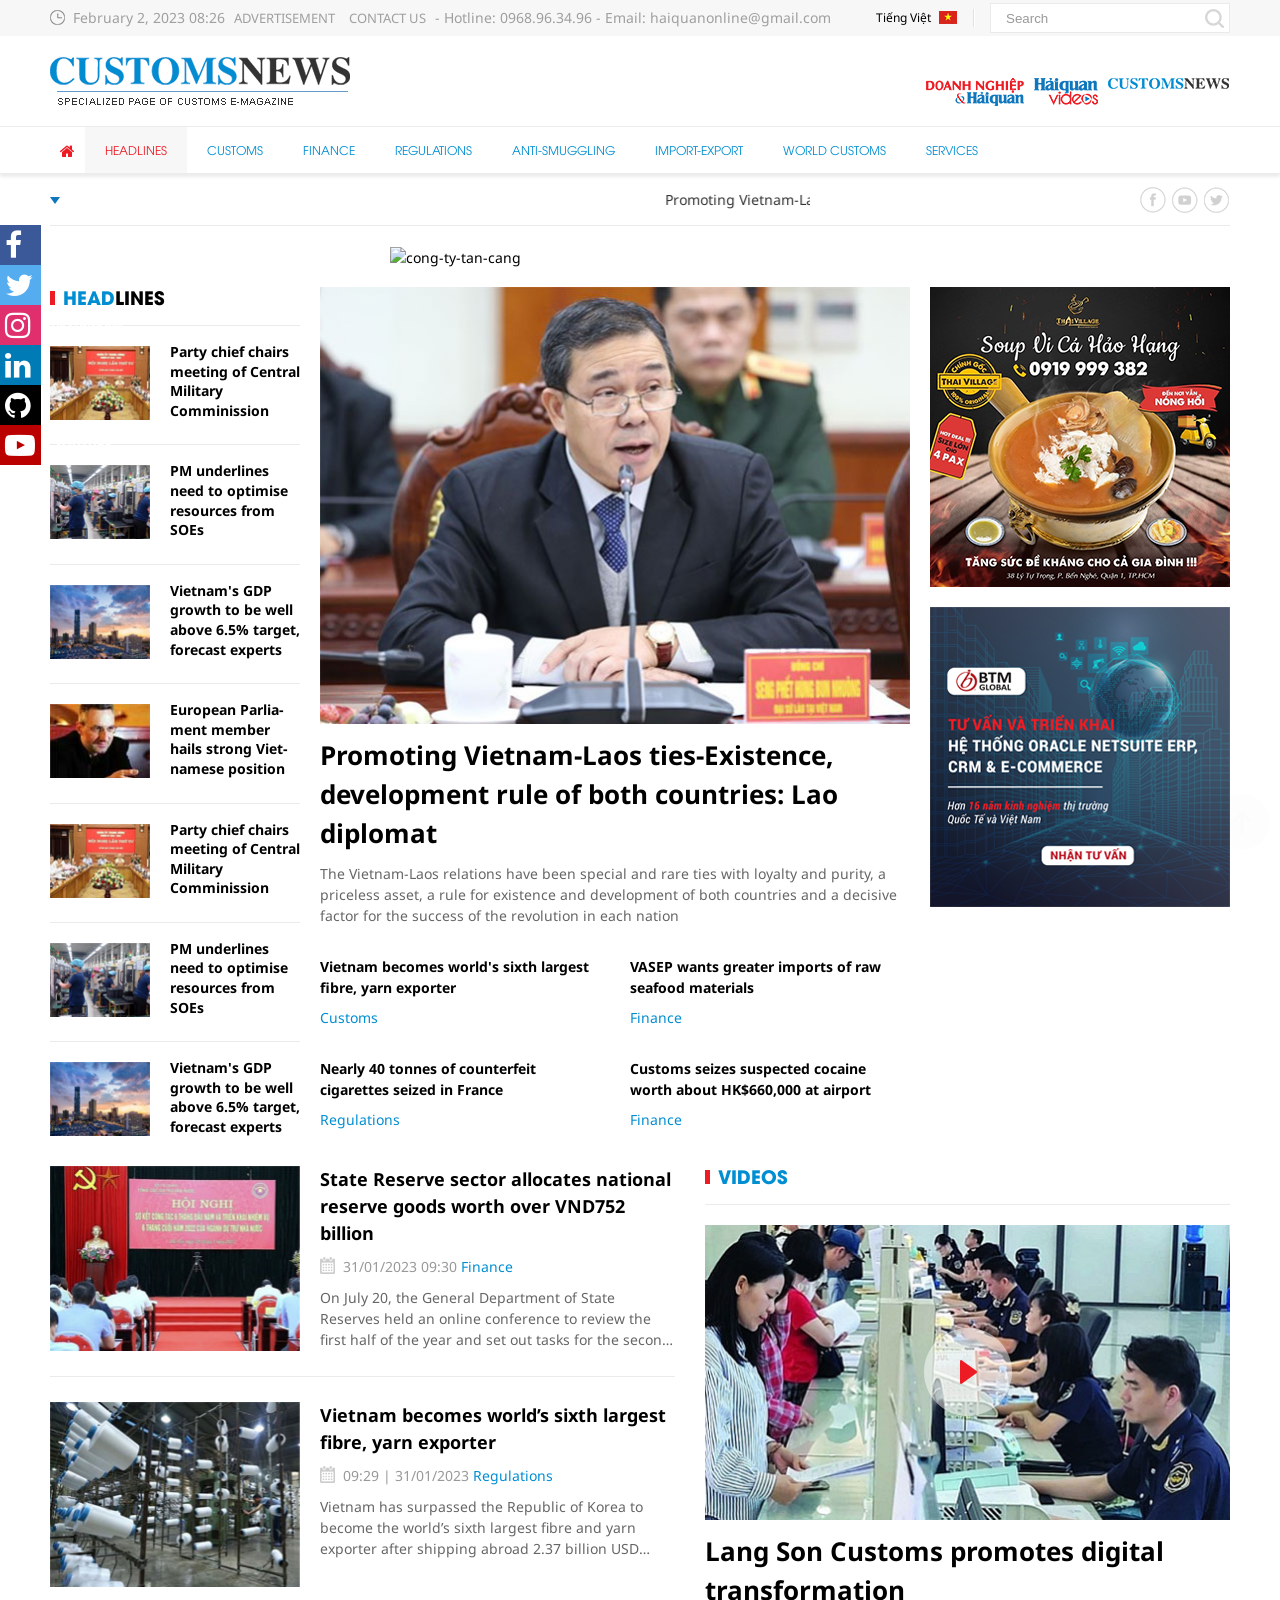
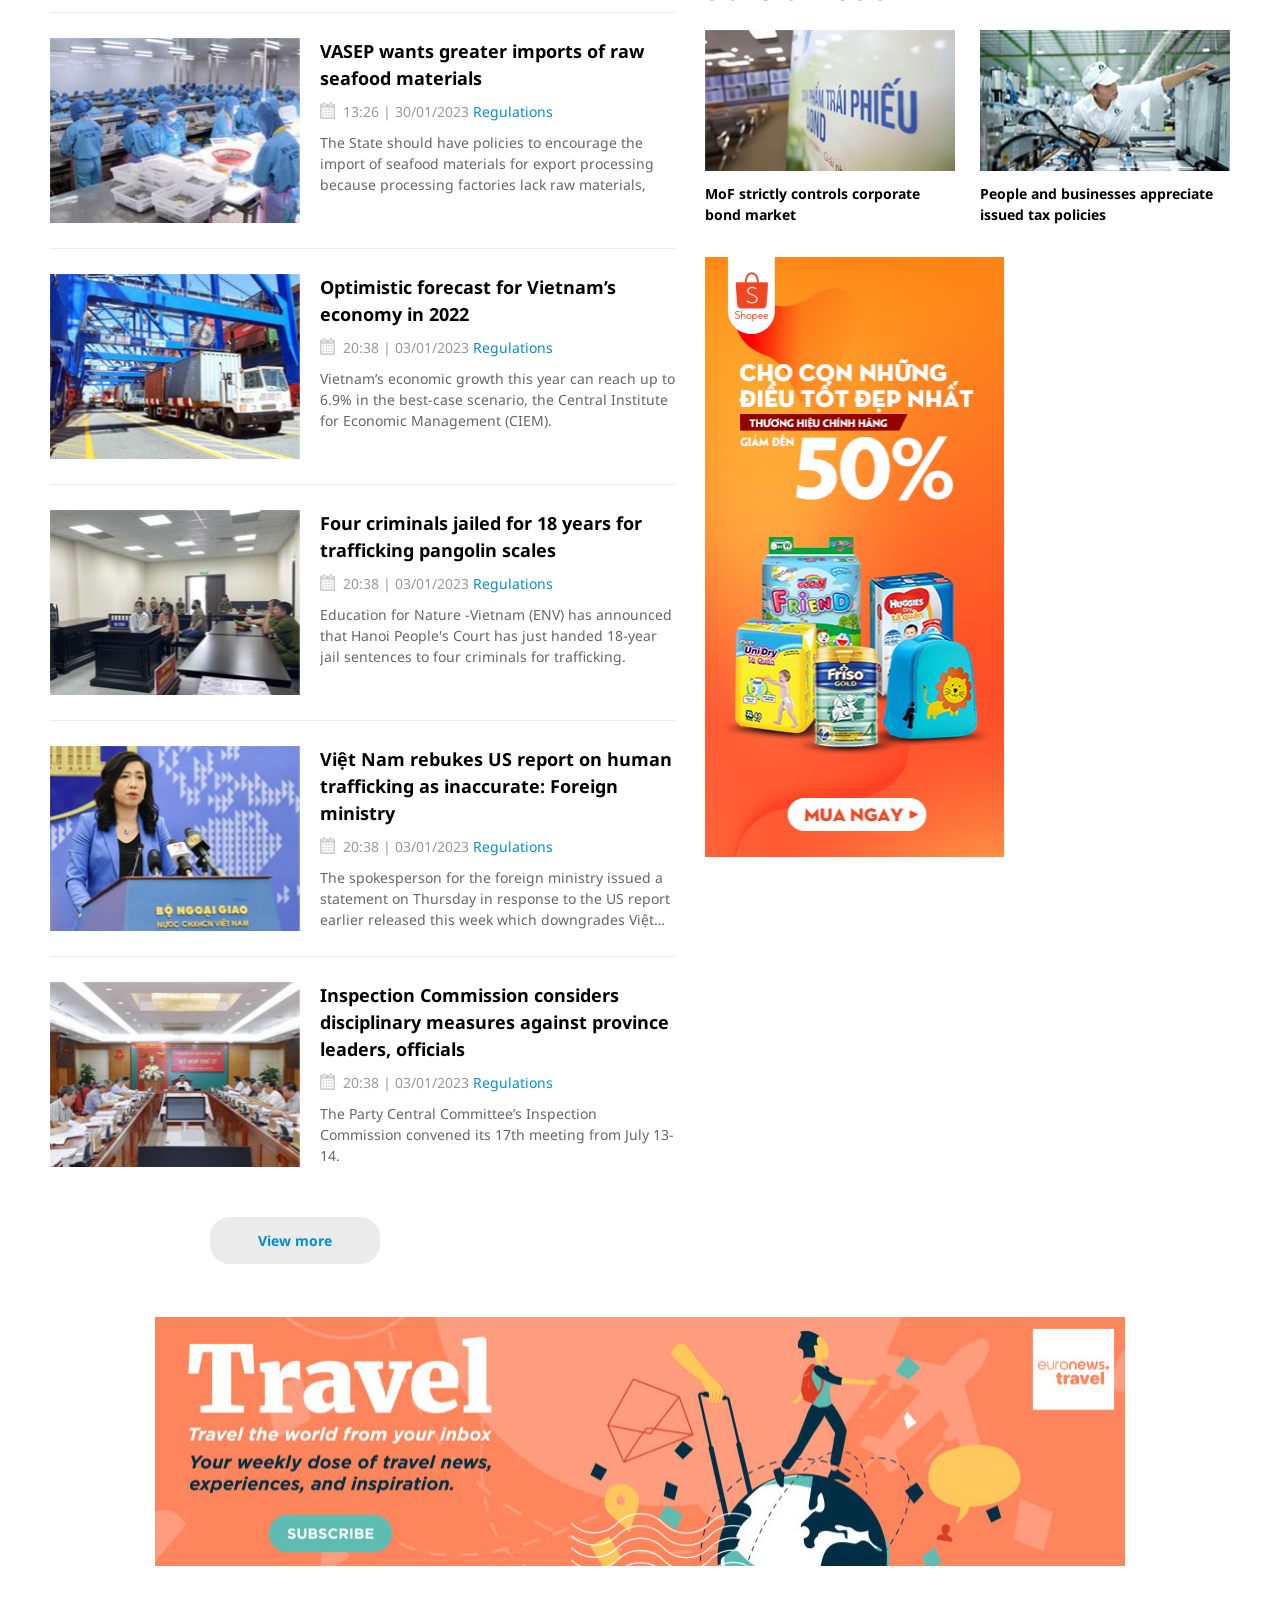
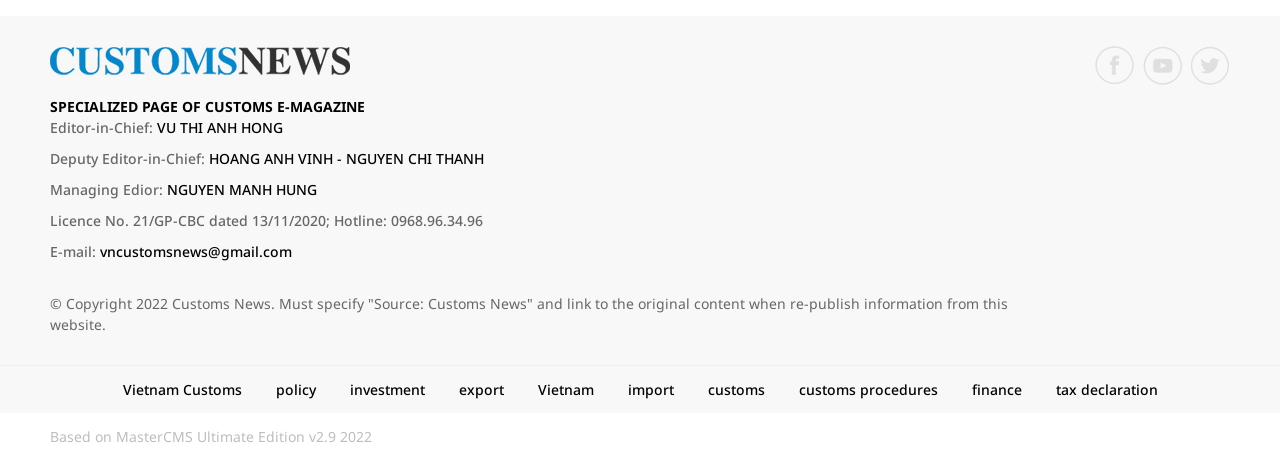
==== commit 0f734682: "closing commit" ====
--- a/index.html
+++ b/index.html
@@ -167,28 +167,27 @@
     </script>
   </head>
   <body>
+    <div class="icon-bar" style="float: right">
+      <a href="https://www.facebook.com/" class="facebook"
+        ><i class="fa brands fa-facebook"></i>Facebook</a
+      >
+      <a href="https://twitter.com/" class="twitter"
+        ><i class="fa fa-twitter"></i>Twitter</a
+      >
+      <a href="https://www.instagram.com/" class="instagram"
+        ><i class="fa brands fa-instagram"></i>Instagram</a
+      >
+      <a href="https://www.linkedin.com/" class="linkedin"
+        ><i class="fa fa-linkedin"></i>LinkedIn</a
+      >
+      <a href="https://github.com/" class="github"
+        ><i class="fa brands fa-github"></i>Github</a
+      >
+      <a href="https://www.youtube.com/" class="youtube"
+        ><i class="fa brands fa-youtube fa-youtube-play"></i>Youtube</a
+      >
+    </div>
     <div class="webpage pc-home">
-      <div class="icon-bar">
-        <a href="https://www.facebook.com/" class="facebook"
-          >Facebook<i class="fa brands fa-facebook"></i
-        ></a>
-        <a href="https://twitter.com/" class="twitter"
-          >Twitter<i class="fa fa-twitter"></i
-        ></a>
-        <a href="https://www.instagram.com/" class="instagram"
-          >Instagram<i class="fa brands fa-instagram"></i
-        ></a>
-        <a href="https://www.linkedin.com/" class="linkedin"
-          >LinkedIn<i class="fa fa-linkedin"></i
-        ></a>
-        <a href="https://github.com/" class="github"
-          >Github<i class="fa brands fa-github"></i
-        ></a>
-        <a href="https://www.youtube.com/" class="youtube"
-          >Youtube<i class="fa brands fa-youtube fa-youtube-play"></i
-        ></a>
-      </div>
-
       <header id="header" class="fw clearfix">
         <div class="header-top fw clearfix">
           <div class="siteCenter clearfix">
@@ -612,7 +611,7 @@
                       />
                     </a>
                     <h3 class="article-title">
-                      <a class="article-link" href=""
+                      <a class="article-link" href="listing.html"
                         >Promoting Vietnam-Laos ties-Existence, development rule
                         of both countries: Lao diplomat</a
                       >
@@ -933,7 +932,7 @@
                     </div>
                   </div>
 
-                  <button onclick="myFunction()" id="myBtn">View more</button>
+                  <a onclick="myFunction()" id="myBtn">View more</a>
 
                   <span id="dots"></span>
 
@@ -1080,7 +1079,7 @@
                           />
                         </a>
                         <h3 class="article-title">
-                          <a class="article-link" href=""
+                          <a class="article-link" href="details.html"
                             >Hai Phong Customs signs 23,000 Customs-Business
                             partnership development agreements</a
                           >
@@ -3078,23 +3077,22 @@
                   </div>
 
                   <div class="ndh-qc fw clearfix">
-                    <div class="ndh-qc-slider">
-                      <div class="ndh-qc-item">
-                        <img
-                          border="0"
-                          src="images/demo/vpBank.png"
-                          alt="banner-vpbank-kyco-giveaway"
-                          style="vertical-align: middle"
-                          width="300"
-                          height="250"
-                        />
-                      </div>
+                    <div class="ndh-qc-item">
+                      <img
+                        border="0"
+                        src="images/demo/vpBank.png"
+                        alt="banner-vpbank-kyco-giveaway"
+                        style="vertical-align: middle"
+                        width="300"
+                        height="250"
+                      />
                     </div>
                   </div>
                 </div>
               </div>
             </div>
           </div>
+
           <div
             class="ndh-qc-center-full fw lt clearfix"
             style="border-bottom: 0"
--- a/css/style.css
+++ b/css/style.css
@@ -62,6 +62,7 @@
   width: 1180px;
   margin: 0 auto;
 }
+
 a {
   text-decoration: none;
   border: none;
@@ -298,12 +299,16 @@
   height: 50px;
   line-height: 50px;
 }
+#utility-detail .siteCenter {
+  border-bottom: 1px solid #ebebeb;
+}
 #utility .siteCenter {
   border-bottom: 1px solid #ebebeb;
 }
 #utility .utility-left {
   width: 860px;
 }
+
 /* ndh-marquee */
 .utility-left::before {
   content: "";
@@ -327,6 +332,18 @@
 }
 /* #ndh-marquee a::before{content: '-';display: inline-block;margin-right: 15px;} */
 /* ndh-ico-btn */
+.ico-google-new {
+  height: 20px;
+  line-height: 15px;
+  background: url(../images/pc/ico-google-news.png) right center no-repeat;
+  background-size: auto;
+  padding-right: 82px;
+  position: relative;
+  font-size: 13px;
+  background-size: 80px;
+  color: #f26522;
+  text-transform: none;
+}
 .ndh-ico-btn {
   width: 26px;
   height: 50px;
@@ -381,6 +398,22 @@
 }
 .col-right {
   width: 300px;
+}
+/*figure-figcaption*/
+figure {
+  display: inline-block;
+  margin: 20px; /* adjust as needed */
+}
+figure img {
+  vertical-align: top;
+  padding-bottom: 13px;
+}
+figure figcaption p {
+  font-family: "NotoSans-Regular", Arial, sans-serif;
+  font-weight: normal;
+  width: 80%;
+  color: #333333;
+  font-size: 10pt;
 }
 /* View more - view less button*/
 #myBtn {
@@ -388,9 +421,9 @@
   cursor: pointer;
   align-items: center;
   border: none;
-  border-radius: 16px;
-  padding: 10px 20px;
-  width: 153px;
+  border-radius: 20px;
+  padding: 13px 30px;
+  width: 170px;
   margin-top: 50px;
   margin-left: 160px;
   margin-bottom: 3%;
@@ -402,6 +435,7 @@
   font-family: "NotoSans-Bold", Arial, sans-serif;
   font-weight: normal;
 }
+
 #myBtn:hover {
   background-color: #f1f1f1;
 }
@@ -420,6 +454,42 @@
   width: 490px;
   margin-left: 260px;
 }
+/*details news*/
+.ndh-news-details {
+  font-family: "NotoSans-Regular", Arial, sans-serif;
+  font-weight: normal;
+  font-size: 11pt;
+  margin-top: 20px;
+}
+.ndh-caption {
+  font-family: "NotoSans-Regular", Arial, sans-serif;
+  font-weight: normal;
+  font-size: 11pt;
+}
+.details-image {
+  padding: 70px;
+}
+/*Images*/
+
+.column {
+  float: left;
+  width: 22%;
+  margin-right: 25px;
+  margin-top: 20px;
+}
+
+.ndh-inner-desc {
+  font-family: "NotoSans-Regular", Arial, sans-serif;
+  font-weight: bold;
+  padding-top: 10px;
+}
+/* Clearfix (clear floats) */
+.row::after {
+  content: "";
+  clear: both;
+  display: table;
+}
+
 /* banner */
 .banner,
 .ndh-qc {
@@ -438,7 +508,17 @@
   top: 50px;
   position: sticky;
 }
+/*news-selection*/
+.news-selection {
+  color: #4d8df3;
+}
+.news-selection li {
+  margin-left: 40px;
+  margin-top: 18px;
+  padding-top: 0px 10px;
+}
 /* article */
+
 .article-image {
   position: relative;
   display: block;
@@ -453,6 +533,7 @@
 }
 .article-image img {
   position: absolute;
+
   top: 0;
   z-index: 1;
   width: 100%;
@@ -463,6 +544,13 @@
   color: #000;
   font-weight: normal;
 }
+.details-title {
+  font-size: 30px;
+  color: #000;
+  font-family: "NotoSans-Bold", Arial, sans-serif;
+  font-weight: normal;
+}
+
 .article-link,
 .article-detail-title {
   color: inherit;
@@ -487,14 +575,15 @@
   color: #008ed2;
 }
 .article-cat::before {
-  content: "-";
+  content: "";
   display: inline;
   margin-left: 1px;
-  margin-right: 5px;
+
   vertical-align: 1px;
   color: #a6a6a6;
 }
 /* ico-type */
+
 .ico-photo,
 .ico-infographic,
 .ico-emag {
@@ -520,6 +609,15 @@
   width: 20px;
   height: 20px;
   background-position: -53px -2px;
+}
+/*title*/
+.ndh-news-title {
+  float: left;
+  width: 850px;
+  margin-top: 0px;
+  font-size: 23pt;
+  font-family: "NotoSans-Bold", Arial, sans-serif;
+  font-weight: normal;
 }
 /* bx-grid-section */
 .bx-grid-section {
@@ -653,6 +751,7 @@
 .bx-cat-name {
   font-size: 18.5px;
   color: #000;
+
   float: left;
   position: relative;
   text-transform: uppercase;
@@ -789,7 +888,47 @@
   text-overflow: ellipsis;
   display: -webkit-box;
 }
+/*Comment section*/
+#user-comment .bx-cat-title {
+  border-bottom: 1px solid gainsboro;
+  margin-bottom: 10px;
+}
+.article-comment .bx-cat-name {
+  font-size: 22px;
+  color: #525252;
+  text-transform: uppercase;
+}
+#user-comment .box-comment p.content {
+  margin: 0;
+}
+#user-comment .box-comment p.content {
+  clear: both;
+}
+#user-comment .box-comment textarea {
+  width: 100%;
+  height: 120px;
+  box-sizing: border-box;
+  padding: 10px;
+  font-family: Arial;
+  margin: 10px 0;
+  font-size: 14px;
+  border: 1px solid #ebebeb;
+  outline: none;
+}
+#user-comment button {
+  padding: 0 10px;
+  height: 36px;
+  line-height: 36px;
+  font-size: 14px;
+  background: #008ed2;
+  border-radius: 4px;
+  border: none;
+  color: #fff;
+  float: right;
+  text-transform: uppercase;
+}
 /* ndh cat type 1 */
+
 .ndh-cat-type-1 {
   border-top: 1px solid #ebebeb;
 }
@@ -1082,6 +1221,31 @@
   border-top: 0;
   padding-top: 0;
 }
+/*ndh-publisher*/
+.ndh-author-ref {
+  padding-top: 10px;
+  color: #0074bc;
+  font-family: "NotoSans-Regular", Arial, sans-serif;
+  font-weight: normal;
+  font-size: 10pt;
+}
+.bx-author-info {
+  border-bottom: 1px solid #ebebeb;
+  padding: 5px;
+  margin-top: 20px;
+  line-height: 1;
+}
+.author-image-ext {
+  width: 40px;
+  height: 40px;
+  float: left;
+  margin-right: 10px;
+  border: 1px solid #f1f1f1;
+  border-radius: 20px;
+  overflow: hidden;
+  background: #f1f1f1;
+}
+
 /* ndh-cat-cover-left */
 .ndh-cat-cover-left {
   width: 860px;
@@ -1130,7 +1294,7 @@
 /* ndh-newsbreak */
 .ndh-newsbreak .article {
   width: 100%;
-  float: left;
+  float: right;
   margin-top: 25px;
   padding-top: 25px;
   border-top: 1px solid #ebebeb;
@@ -1142,9 +1306,10 @@
 }
 .ndh-newsbreak .article-image {
   width: 300px;
-  float: left;
-  margin: 0 25px 0 0;
-}
+  float: right;
+  line-height: 1;
+}
+
 .ndh-newsbreak .article-title {
   font-size: 22px;
   margin-bottom: 10px;
@@ -1163,6 +1328,8 @@
   overflow: hidden;
   text-overflow: ellipsis;
   display: -webkit-box;
+ 
+  padding-right:34px
 }
 /* __MB_ARTICLE_PAGING */
 .__MB_ARTICLE_PAGING {
@@ -1177,7 +1344,9 @@
   background: #ebebeb;
   padding: 0 50px;
   border-radius: 25px;
-  color: #ed1c24;
+  color: #3c9cd5;
+  font-family: "NotoSans-Bold", Arial, sans-serif;
+  font-weight: normal;
 }
 .__MB_ARTICLE_PAGING span {
   background: #008ed2;
@@ -1231,7 +1400,7 @@
   height: 56px;
   display: none;
   position: fixed;
-  bottom: 18px;
+  bottom: 50px;
   right: 10px;
   cursor: pointer;
   z-index: 10;
@@ -1242,8 +1411,13 @@
 }
 /* .pc-detail .bx-grid-section{grid-column-gap: 25px;}
 .pc-detail .ndh-section-left{width: 855px;} */
+
 .article-detail-subtitle {
   color: #0074bc;
+}
+.article-keyword {
+  width: 100%;
+  float: left;
 }
 .article-detail-title {
   font-size: 30px;
@@ -1306,7 +1480,37 @@
 .article-detail-author:empty {
   display: none;
 }
+/*responsive-btn*/
+.btn-share-s {
+  float: left;
+  height: 20px;
+  margin-right: 10px;
+}
+.fb-like.btn-share-s {
+  top: -1px;
+}
+.fb_iframe_widget {
+  display: inline-block;
+  position: relative;
+}
+.btn-share-s {
+  float: left;
+  height: 20px;
+  margin-right: 10px;
+}
 /* ndh-author-info */
+#author-title-ext {
+  color: #0074bc;
+  font-family: "NotoSans-Bold", Arial, sans-serif;
+  font-weight: normal;
+  font-size: 10pt;
+}
+.author-email-ext {
+  font-size: 11px;
+  color: #999;
+  line-height: 1;
+  display: block;
+}
 .ndh-author-info {
   padding-bottom: 10px;
   border-bottom: 1px solid #ebebeb;
@@ -1360,15 +1564,14 @@
 }
 /* article-tag */
 .article-tag span {
-  display: inline-block;
-  height: 32px;
-  font-size: 16px;
-  line-height: 32px;
-  background: url(../images/pc/ico-tags.png) left top 9px no-repeat;
+  display: block;
+  float: left;
+  height: 36px;
+  font: normal 24px/36px "NotoSans-Bold", sans-serif;
+  background: url(../images/pc/ico-tags.png) left 10px no-repeat;
+  padding-left: 30px;
   color: #666;
-  margin-right: 15px;
-  padding: 0 0 0 30px;
-  text-transform: uppercase;
+  border-bottom: 1px solid #d7d7d7;
 }
 .article-keyword {
   display: inline;
@@ -1377,7 +1580,6 @@
   height: 32px;
   line-height: 32px;
   display: inline-block;
-  margin-right: 5px;
   margin-bottom: 10px;
   background: #f4f4f4;
   border: 1px solid #e9e9e9;
@@ -1583,7 +1785,7 @@
 .embed-ifame,
 .embed-video {
   position: relative;
-  padding-top: 56.25%;
+  padding-top: 56.5%;
   height: 0;
 }
 .embed-ifame iframe,
@@ -1596,6 +1798,7 @@
   width: 100% !important;
   height: 100% !important;
 }
+
 .bx-video-image .article-image {
   margin: 0;
 }
@@ -1928,25 +2131,22 @@
 /*icon side bar */
 .icon-bar {
   position: fixed;
-  top: 45%;
-  transform: translateY(-50%);
-  -webkit-transform: translateY(-50%);
-  -ms-transform: translateY(-50%);
-  z-index: 10;
+  top: 25%;
+  z-index: 1;
 }
 
 .icon-bar a {
   text-decoration: none;
-  width: 210px;
+  width: 41px;
   color: #fff;
   display: flex;
-  justify-content: flex-end;
+  justify-content: left;
   align-items: center;
   padding: 5px;
   font-size: 12px;
-  transform: translateX(-170px);
-  -webkit-transform: translateX(-170px);
-  -ms-transform: translateX(-170px);
+  transform: translateX(150);
+  -webkit-transform: translateX(180);
+  -ms-transform: translateX(180);
   transition: all 0.5s linear;
   -webkit-transition: all 0.5s linear;
   -ms-transition: all 0.5s linear;
@@ -1955,7 +2155,7 @@
   font-weight: normal;
 }
 .icon-bar a i {
-  padding-left: 20px;
+  padding-right: 20px;
   font-size: 30px !important;
   animation: letszoom 3s linear alternate-reverse infinite;
 }
@@ -1971,9 +2171,10 @@
 }
 
 .icon-bar a:hover {
-  transform: translateX(0);
+  transform: translateX();
   -webkit-transform: translateX(0);
-  -ms-transform: translateX(0);
+  -ms-transform: translateX(100);
+  width: 130px;
 }
 
 .facebook {
